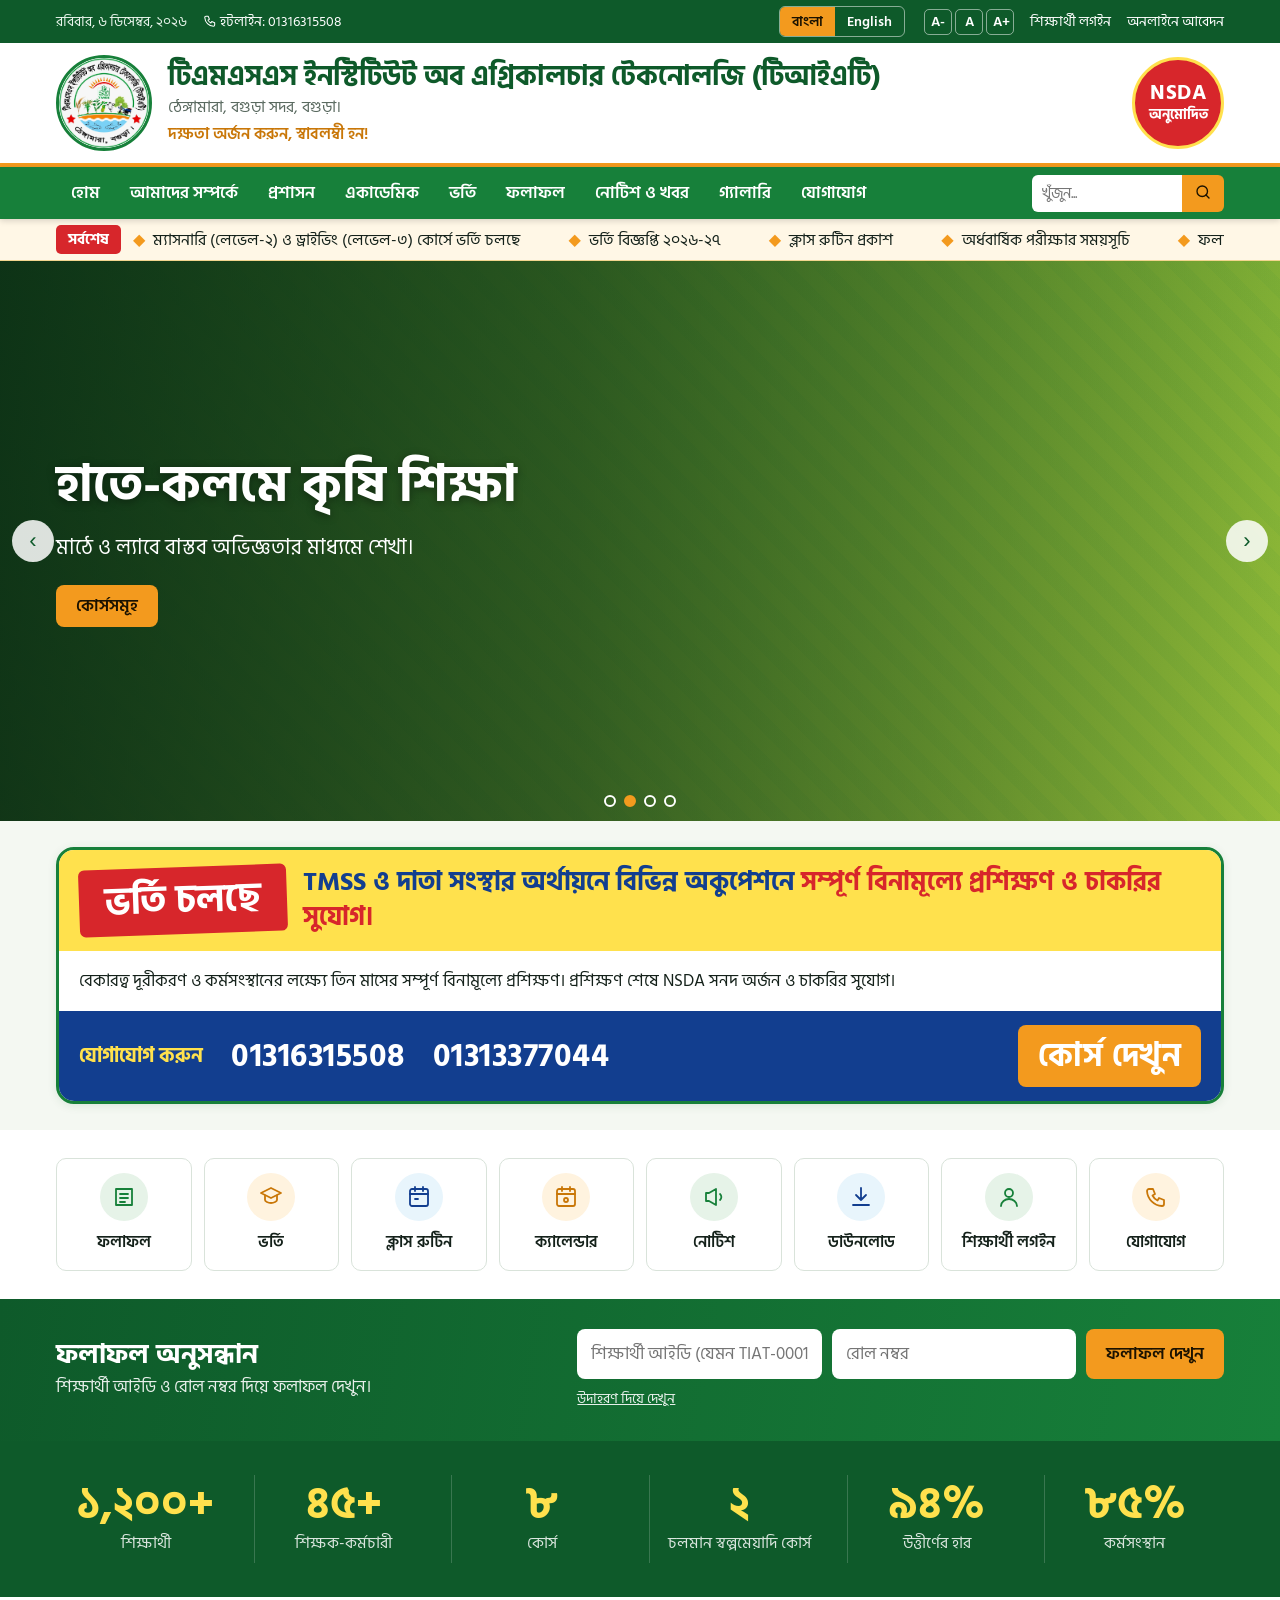
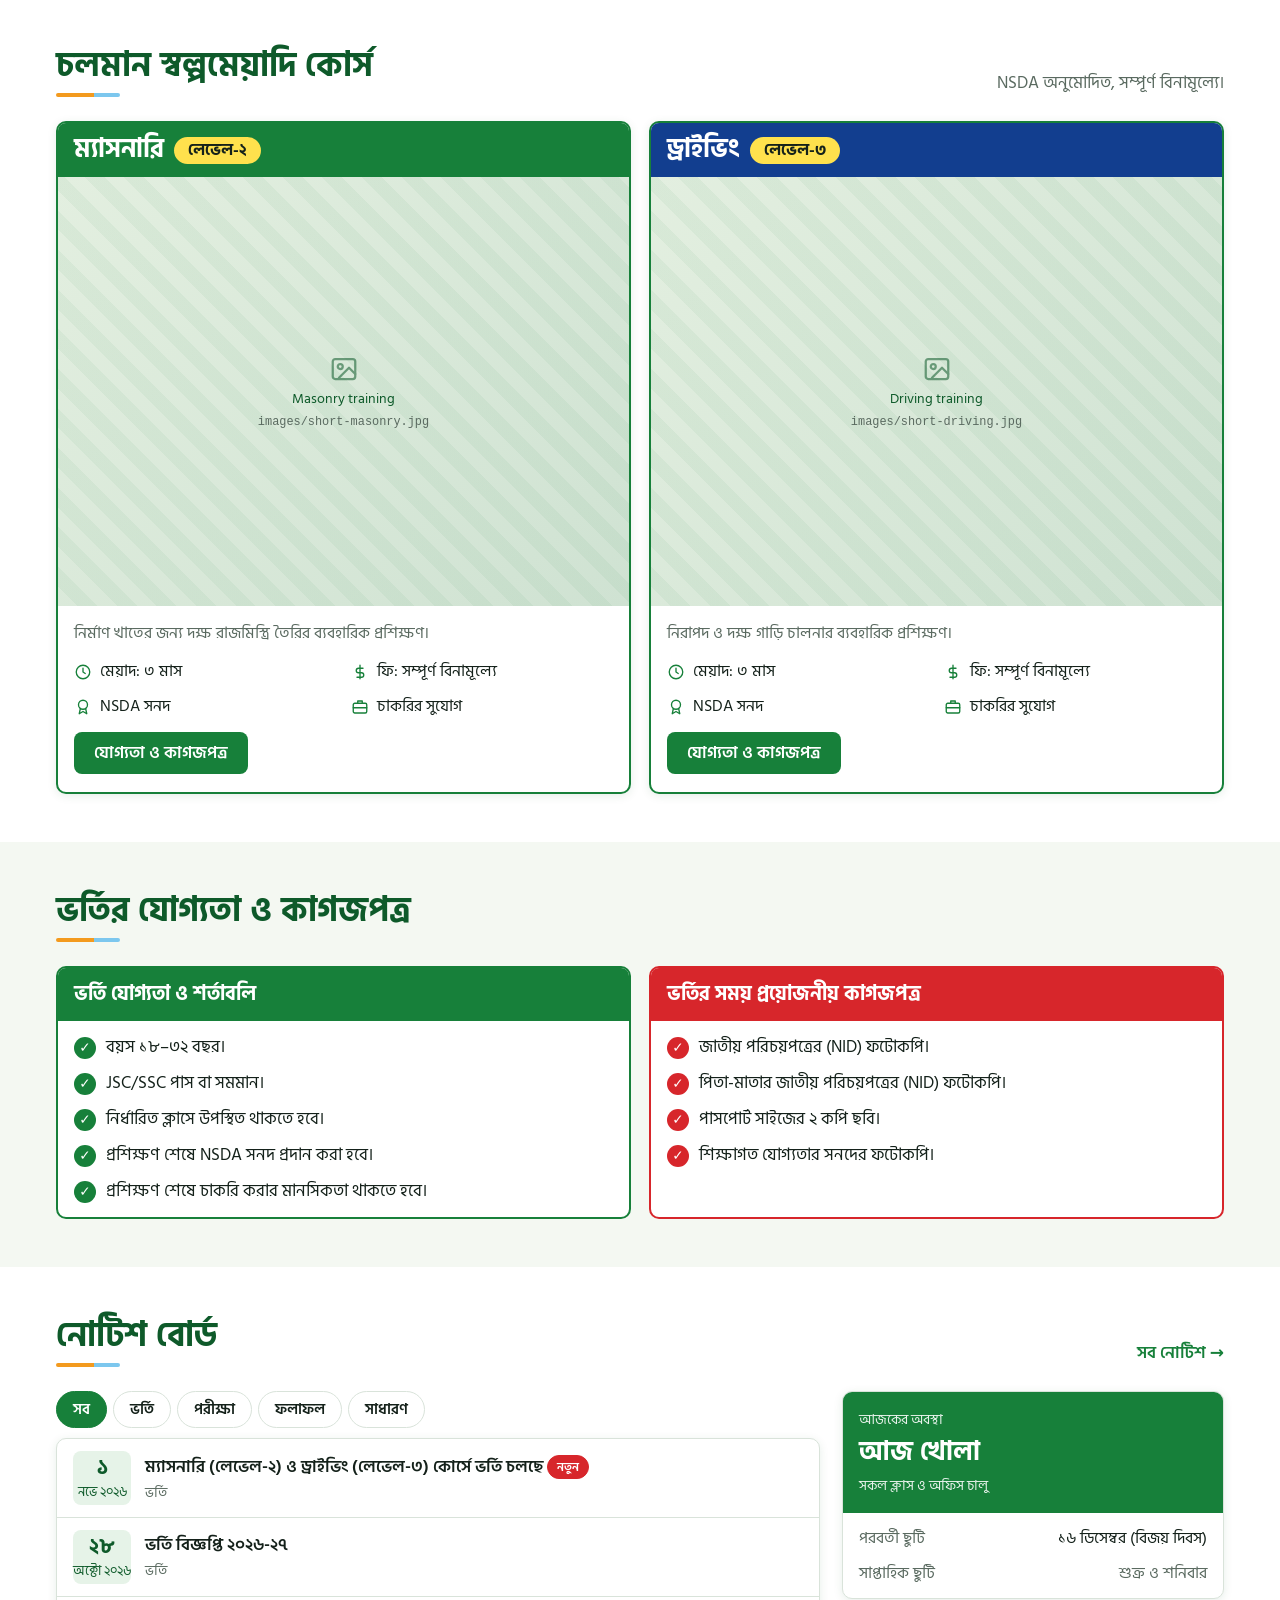
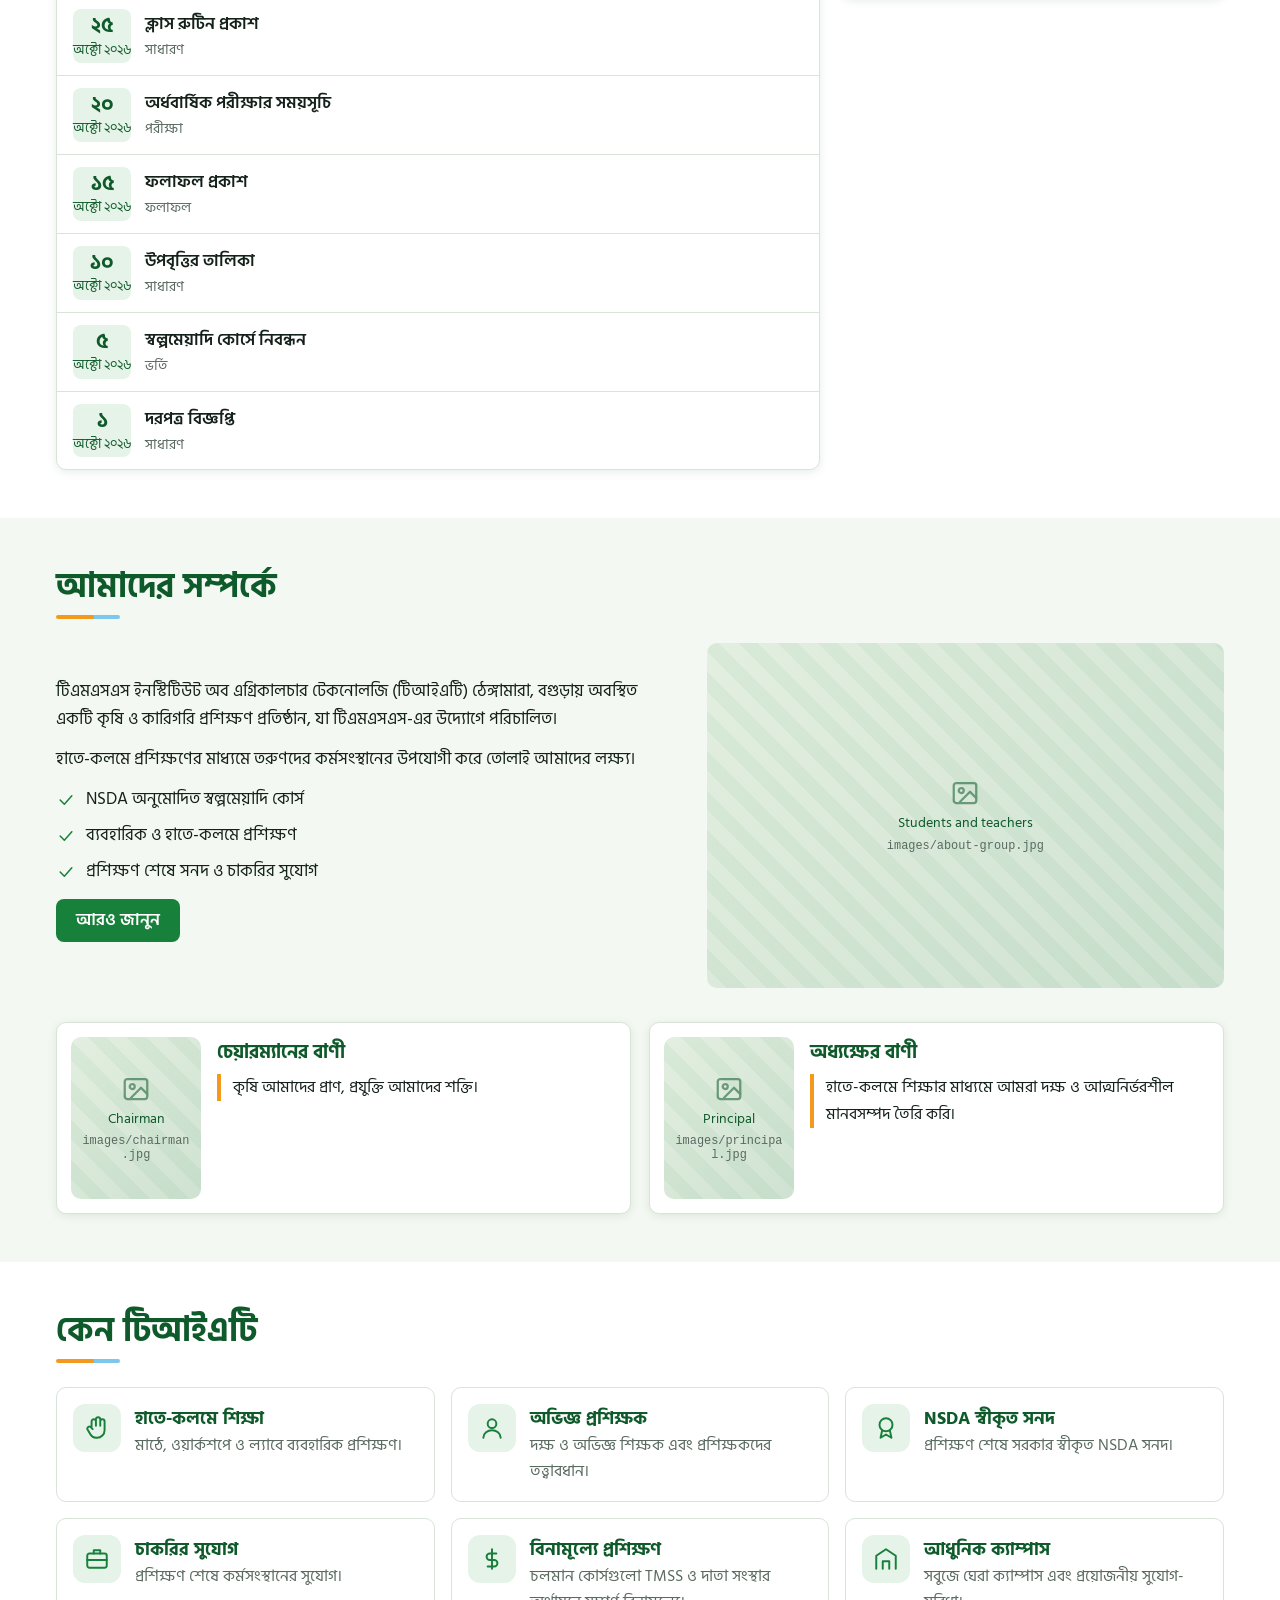
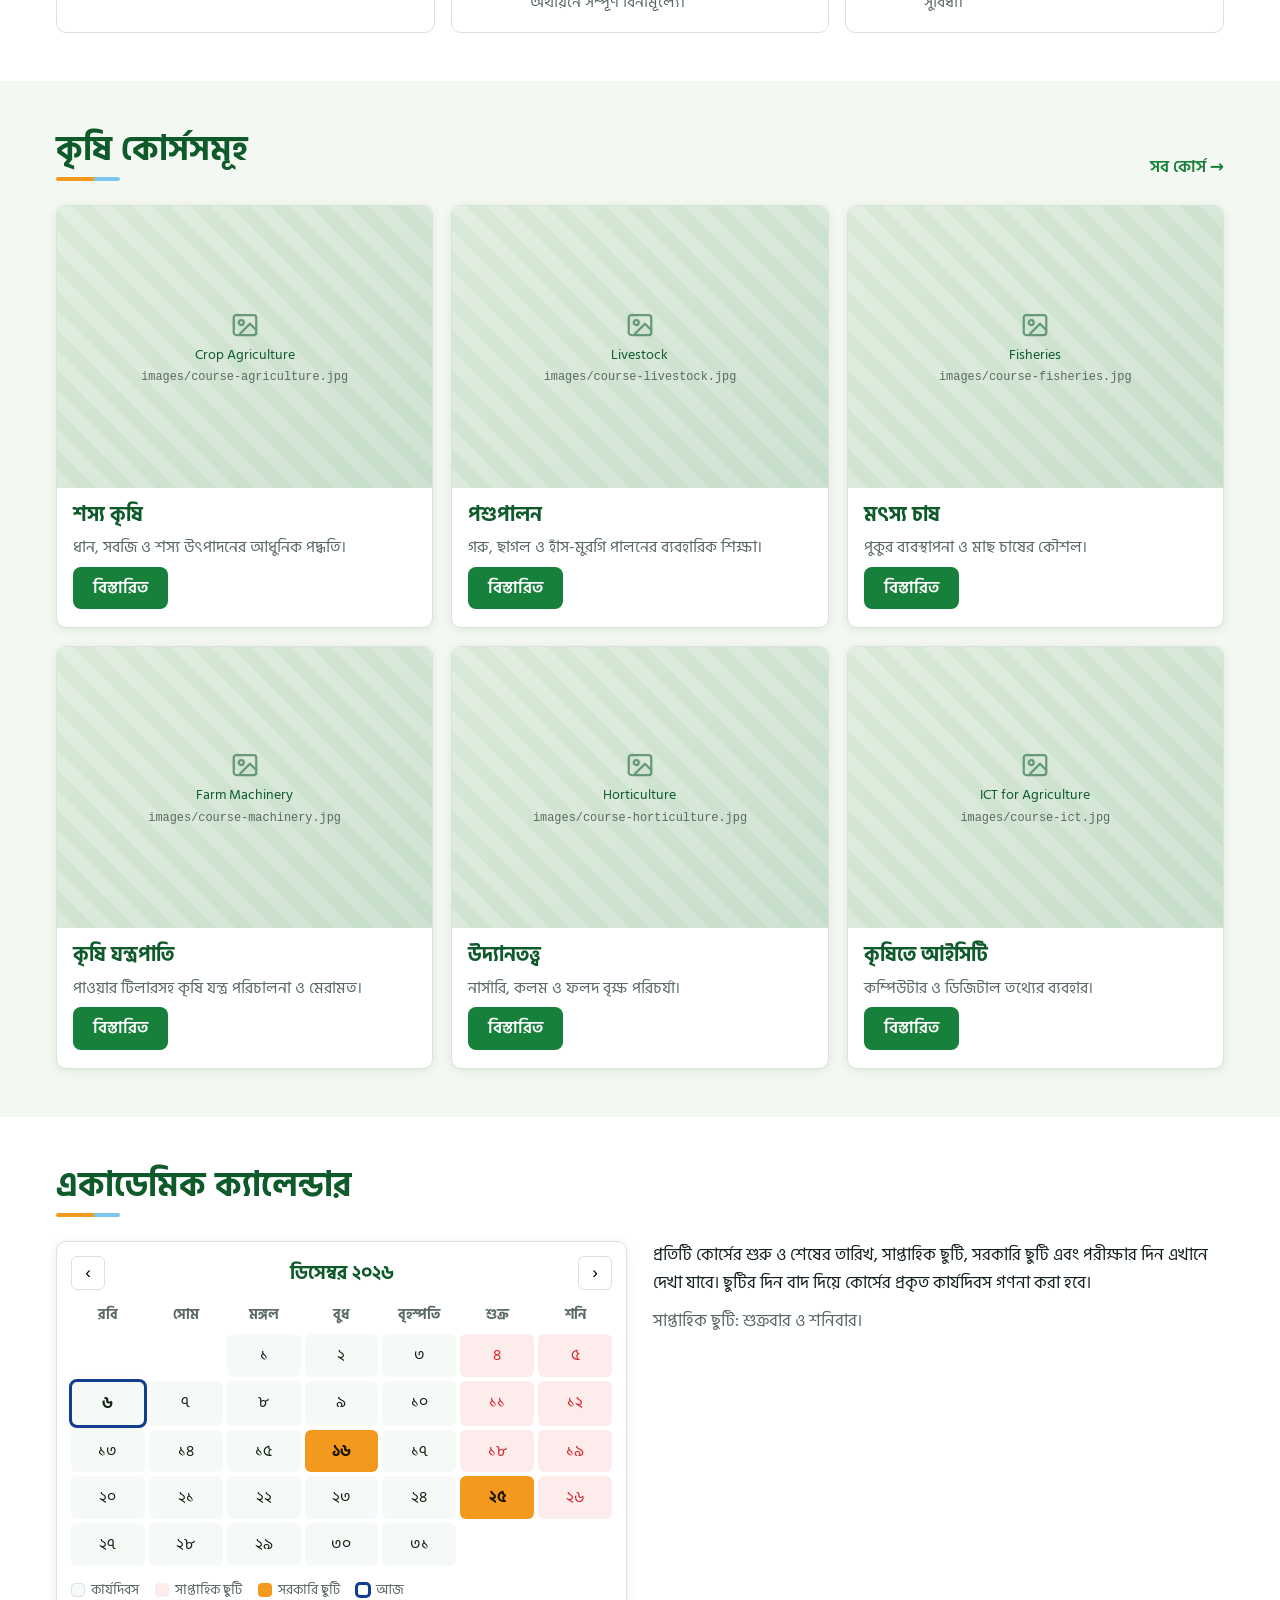
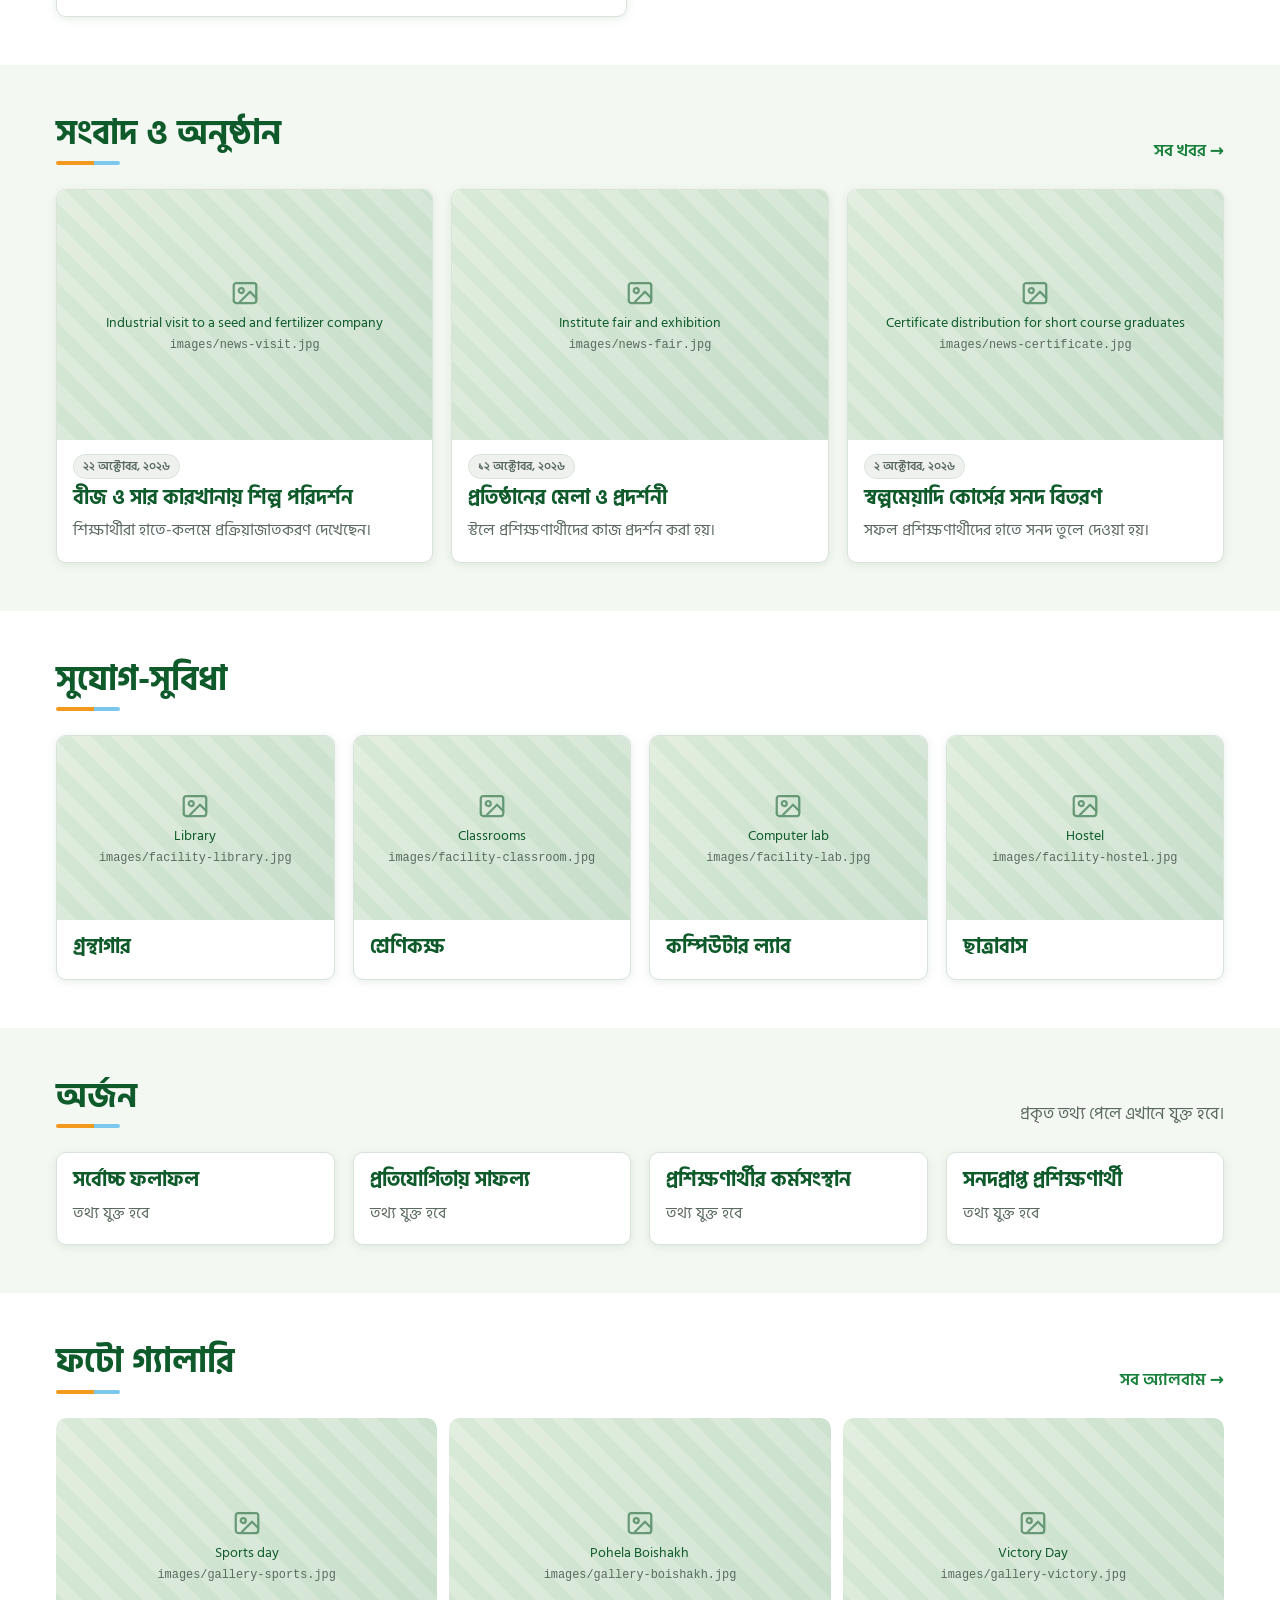
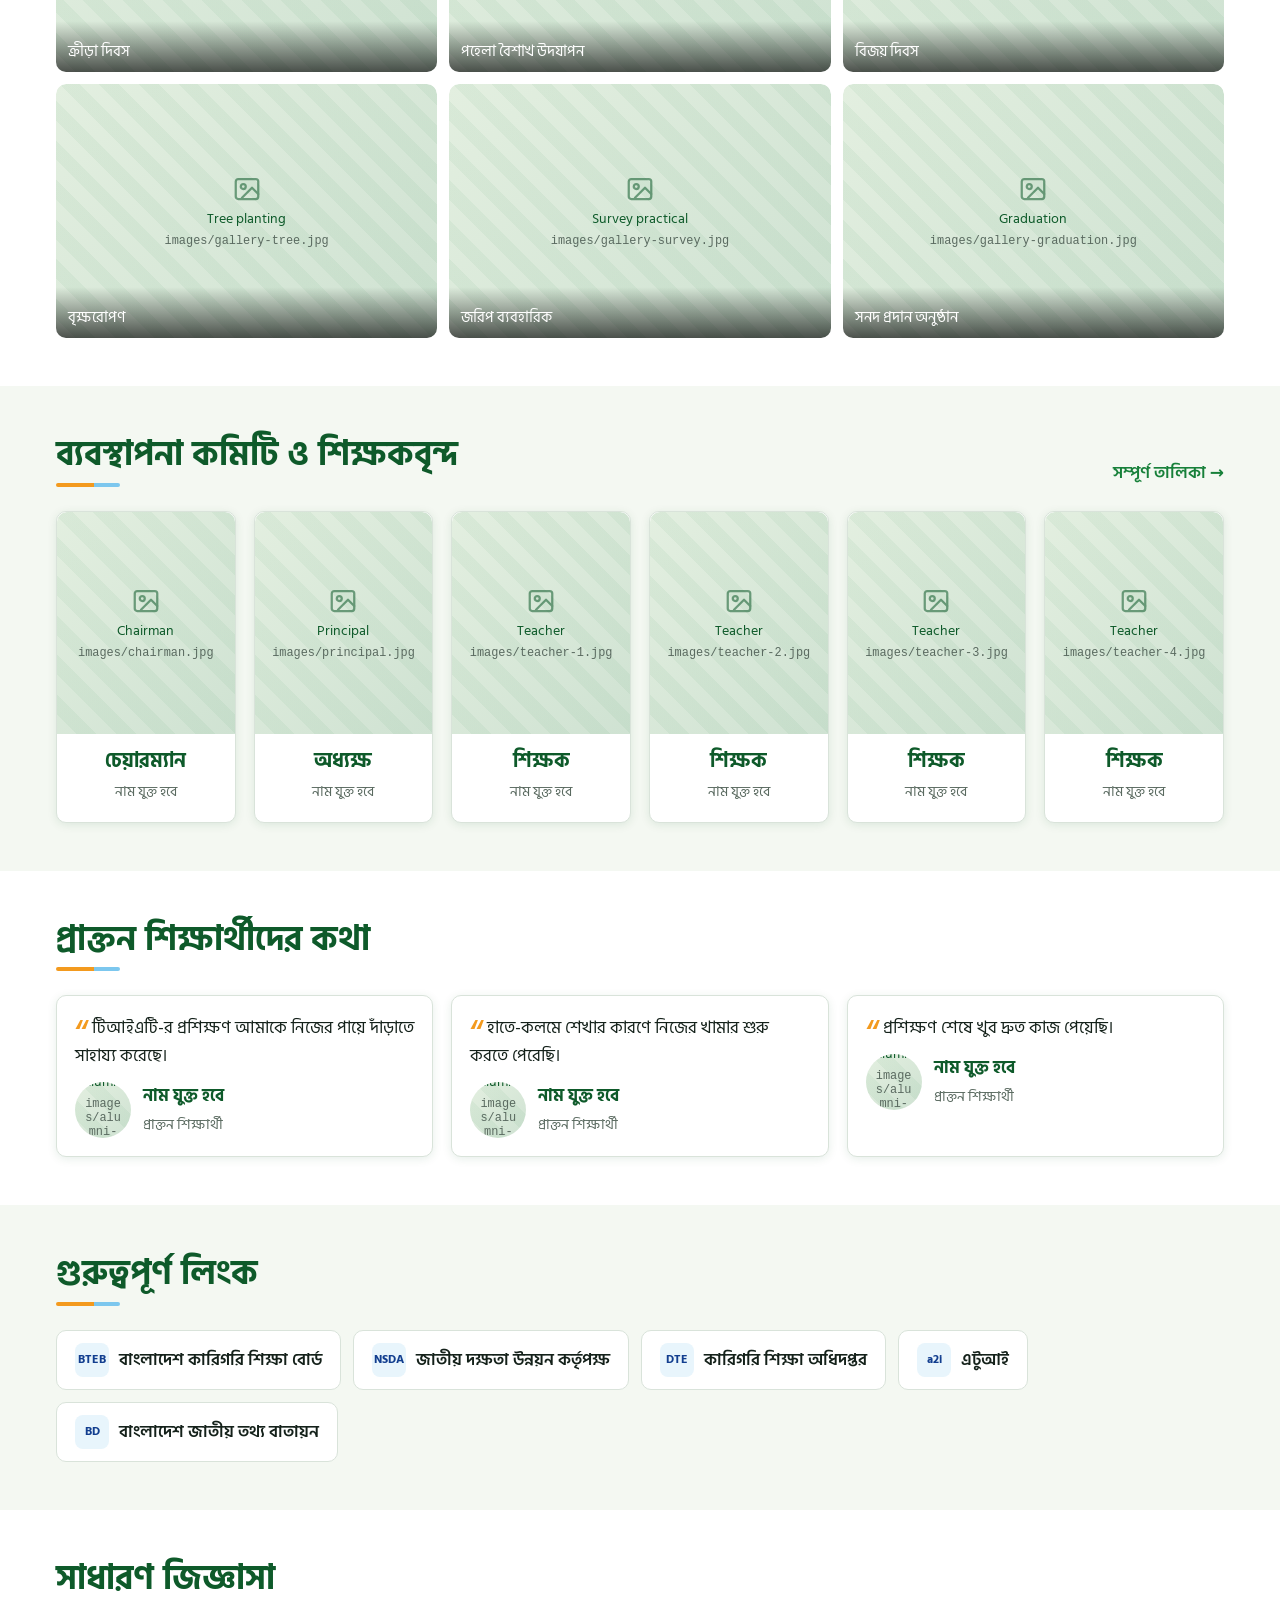
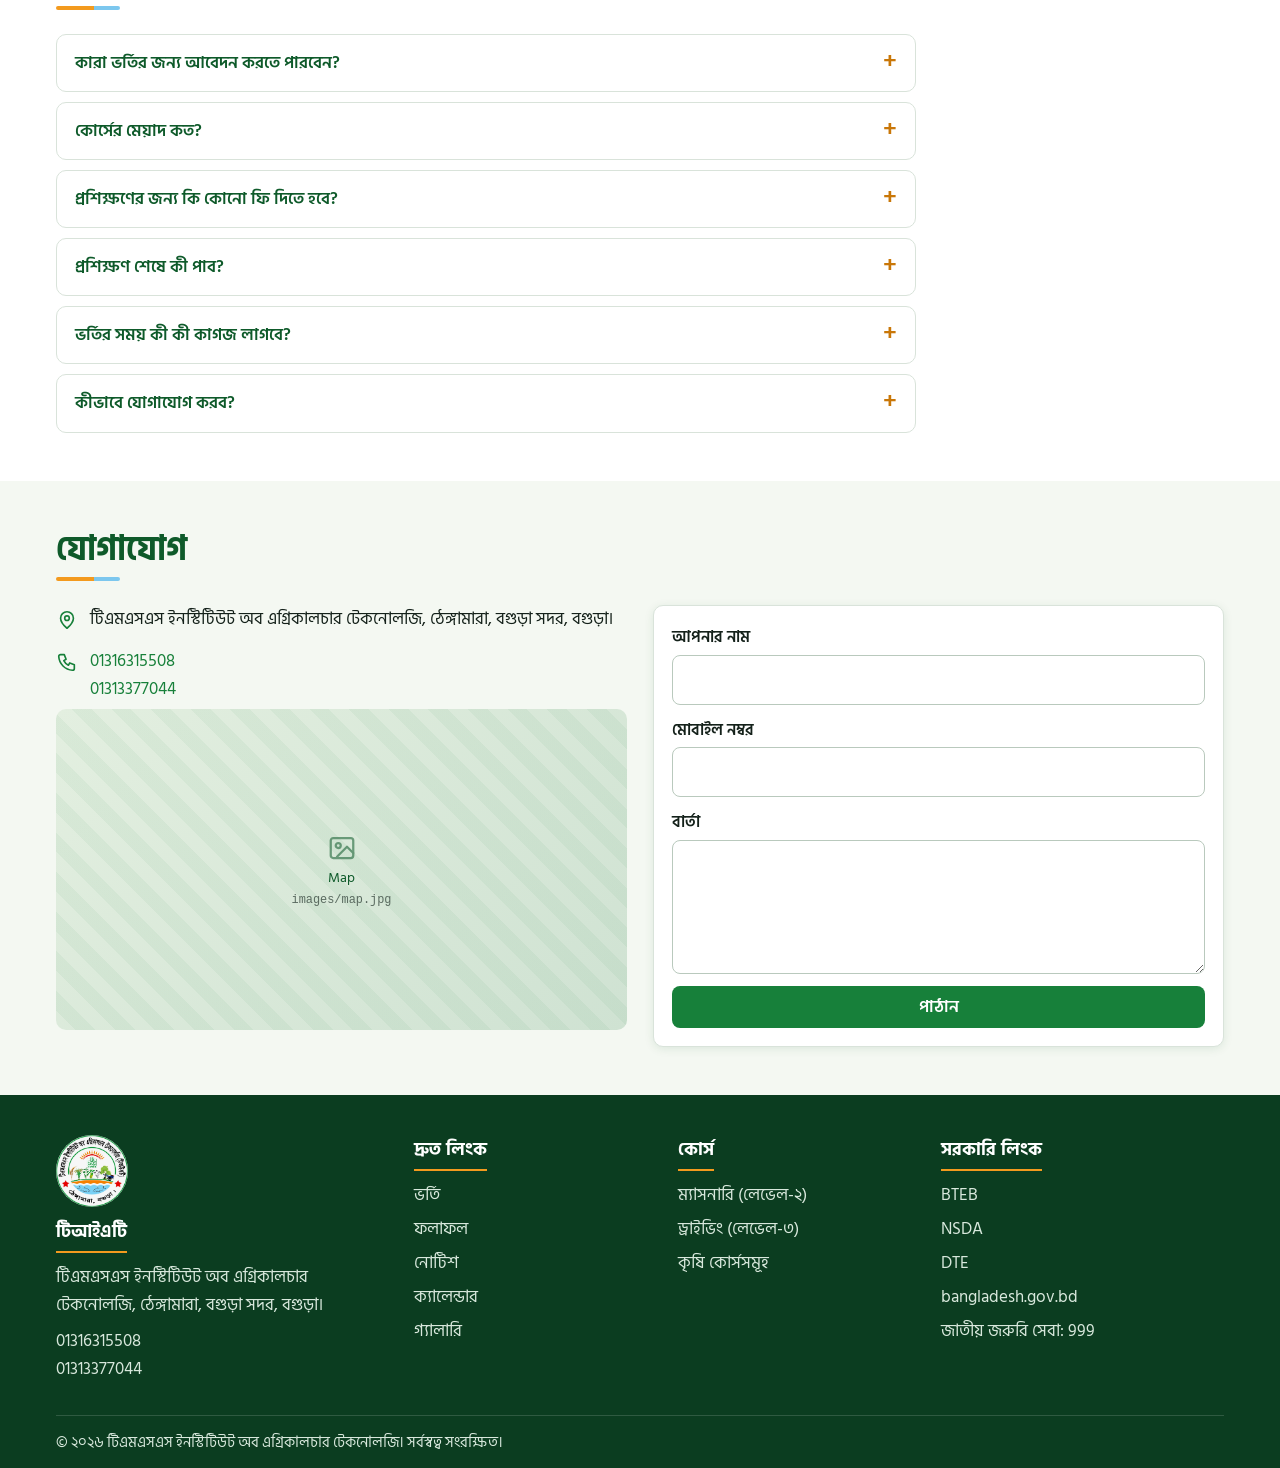
==== index.html @ 4d864f8c "Mobile: plain Login text link to a login page; language and font size moved into the menu" ====
<!doctype html>
<html lang="bn">
<head>
<meta charset="utf-8">
<meta name="viewport" content="width=device-width,initial-scale=1">
<title>টিএমএসএস ইনস্টিটিউট অব এগ্রিকালচার টেকনোলজি (টিআইএটি), ঠেঙ্গামারা, বগুড়া</title>
<meta name="description" content="TMSS Institute of Agriculture Technology (TIAT), Thengamara, Bogura. NSDA approved short courses: Masonry Level-2 and Driving Level-3. Admission open.">
<meta property="og:title" content="TMSS Institute of Agriculture Technology (TIAT)">
<meta property="og:type" content="website">
<link rel="icon" href="images/logo.webp">
<link rel="preconnect" href="https://fonts.googleapis.com">
<link rel="preconnect" href="https://fonts.gstatic.com" crossorigin>
<link rel="stylesheet" href="https://fonts.googleapis.com/css2?family=Hind+Siliguri:wght@400;500;600;700&display=swap">
<link rel="stylesheet" href="css/style.css">
</head>
<body id="top">
<a class="skip" href="#main"><span class="bn">মূল অংশে যান</span><span class="en">Skip to content</span></a>

<!-- TOP BAR -->
<div class="topbar"><div class="container">
  <div class="tb-left"><span id="today-date"></span><a href="tel:01316315508"><svg viewBox="0 0 24 24" fill="none" stroke="currentColor" stroke-width="1.8" stroke-linecap="round" stroke-linejoin="round" aria-hidden="true" width="14" height="14" style="vertical-align:-2px"><path d="M5 4h4l2 5-2.5 1.5a11 11 0 0 0 5 5L15 13l5 2v4a2 2 0 0 1-2 2A16 16 0 0 1 3 6a2 2 0 0 1 2-2z"/></svg> <span class="bn">হটলাইন</span><span class="en">Hotline</span>: 01316315508</a></div>
  <a class="u-login" href="login.html"><span class="bn">লগইন</span><span class="en">Login</span></a>
  <div class="tb-right" id="tb-pop">
    <div class="lang" role="group" aria-label="Language"><button type="button" data-lang="bn" aria-pressed="true">বাংলা</button><button type="button" data-lang="en" aria-pressed="false">English</button></div>
    <div class="fsz" role="group" aria-label="Font size"><button type="button" data-fs="s">A-</button><button type="button" data-fs="m">A</button><button type="button" data-fs="l">A+</button></div>
    <a href="login.html"><span class="bn">শিক্ষার্থী লগইন</span><span class="en">Student login</span></a>
    <a href="#" data-soon><span class="bn">অনলাইনে আবেদন</span><span class="en">Apply online</span></a>
  </div>
</div></div>

<!-- HEADER -->
<header class="header"><div class="container">
  <a class="logo" href="#top" aria-label="TIAT"><img src="images/logo.webp" alt="TIAT logo"></a>
  <div class="brand">
    <h1><span class="bn">টিএমএসএস ইনস্টিটিউট অব এগ্রিকালচার টেকনোলজি (টিআইএটি)</span><span class="en">TMSS Institute of Agriculture Technology (TIAT)</span></h1>
    <p><span class="bn">ঠেঙ্গামারা, বগুড়া সদর, বগুড়া।</span><span class="en">Thengamara, Bogura Sadar, Bogura.</span></p>
    <p class="slogan"><span class="bn">দক্ষতা অর্জন করুন, স্বাবলম্বী হন!</span><span class="en">Gain skills, become self-reliant!</span></p>
  </div>
  <div class="nsda"><div><b>NSDA</b><span><span class="bn">অনুমোদিত</span><span class="en">Approved</span></span></div></div>
  <button class="nav-toggle hb" type="button" aria-expanded="false" aria-controls="menu" aria-label="Menu"><i></i><i></i><i></i></button>
</div></header>

<!-- NAV -->
<nav class="nav" id="site-nav" aria-label="Main"><div class="container">
  <ul class="menu" id="menu"><li class="m-tools"><div class="lang" role="group" aria-label="Language"><button type="button" data-lang="bn" aria-pressed="true">বাংলা</button><button type="button" data-lang="en" aria-pressed="false">English</button></div><div class="fsz" role="group" aria-label="Font size"><button type="button" data-fs="s">A-</button><button type="button" data-fs="m">A</button><button type="button" data-fs="l">A+</button></div></li><li><a href="#top"><span class="bn">হোম</span><span class="en">Home</span></a></li><li><a href="#about"><span class="bn">আমাদের সম্পর্কে</span><span class="en">About</span></a><ul class="sub"><li><a href="#about" ><span class="bn">প্রতিষ্ঠান পরিচিতি</span><span class="en">About the institute</span></a></li><li><a href="#" data-soon><span class="bn">ইতিহাস</span><span class="en">History</span></a></li><li><a href="#" data-soon><span class="bn">ভিশন ও মিশন</span><span class="en">Vision and mission</span></a></li><li><a href="#leaders" ><span class="bn">চেয়ারম্যানের বাণী</span><span class="en">Chairman's message</span></a></li><li><a href="#leaders" ><span class="bn">অধ্যক্ষের বাণী</span><span class="en">Principal's message</span></a></li><li><a href="#" data-soon><span class="bn">অনুমোদন ও স্বীকৃতি</span><span class="en">Affiliation</span></a></li><li><a href="#" data-soon><span class="bn">নাগরিক সনদ</span><span class="en">Citizen charter</span></a></li></ul></li><li><a href="#people"><span class="bn">প্রশাসন</span><span class="en">Administration</span></a><ul class="sub"><li><a href="#" data-soon><span class="bn">পরিচালনা পর্ষদ</span><span class="en">Governing body</span></a></li><li><a href="#people" ><span class="bn">ব্যবস্থাপনা কমিটি</span><span class="en">Management committee</span></a></li><li><a href="#people" ><span class="bn">শিক্ষক তালিকা</span><span class="en">Teachers</span></a></li><li><a href="#" data-soon><span class="bn">কর্মকর্তা-কর্মচারী</span><span class="en">Office staff</span></a></li></ul></li><li><a href="#running"><span class="bn">একাডেমিক</span><span class="en">Academics</span></a><ul class="sub"><li><a href="#courses" ><span class="bn">কোর্সসমূহ</span><span class="en">Courses</span></a></li><li><a href="#running" ><span class="bn">স্বল্পমেয়াদি কোর্স</span><span class="en">Short courses</span></a></li><li><a href="#" data-soon><span class="bn">ক্লাস রুটিন</span><span class="en">Class routine</span></a></li><li><a href="#" data-soon><span class="bn">পরীক্ষার রুটিন</span><span class="en">Exam routine</span></a></li><li><a href="#calendar" ><span class="bn">একাডেমিক ক্যালেন্ডার</span><span class="en">Academic calendar</span></a></li><li><a href="#" data-soon><span class="bn">সিলেবাস</span><span class="en">Syllabus</span></a></li><li><a href="#facilities" ><span class="bn">গ্রন্থাগার</span><span class="en">Library</span></a></li></ul></li><li><a href="#admission"><span class="bn">ভর্তি</span><span class="en">Admission</span></a><ul class="sub"><li><a href="#admission" ><span class="bn">ভর্তি বিজ্ঞপ্তি</span><span class="en">Admission circular</span></a></li><li><a href="#eligibility" ><span class="bn">যোগ্যতা ও শর্তাবলি</span><span class="en">Eligibility</span></a></li><li><a href="#" data-soon><span class="bn">অনলাইনে আবেদন</span><span class="en">Apply online</span></a></li><li><a href="#" data-soon><span class="bn">আবেদনের অবস্থা</span><span class="en">Application status</span></a></li><li><a href="#faq" ><span class="bn">ভর্তি সংক্রান্ত প্রশ্নোত্তর</span><span class="en">Admission FAQ</span></a></li></ul></li><li><a href="#result"><span class="bn">ফলাফল</span><span class="en">Results</span></a><ul class="sub"><li><a href="#result" ><span class="bn">ফলাফল অনুসন্ধান</span><span class="en">Search result</span></a></li><li><a href="#" data-soon><span class="bn">ফলাফল সারসংক্ষেপ</span><span class="en">Result summary</span></a></li><li><a href="#" data-soon><span class="bn">সনদ যাচাই</span><span class="en">Certificate verification</span></a></li></ul></li><li><a href="#notices"><span class="bn">নোটিশ ও খবর</span><span class="en">Notices and news</span></a><ul class="sub"><li><a href="#notices" ><span class="bn">নোটিশ বোর্ড</span><span class="en">Notice board</span></a></li><li><a href="#news" ><span class="bn">সংবাদ ও অনুষ্ঠান</span><span class="en">News and events</span></a></li><li><a href="#" data-soon><span class="bn">দরপত্র</span><span class="en">Tenders</span></a></li><li><a href="#" data-soon><span class="bn">নিয়োগ বিজ্ঞপ্তি</span><span class="en">Job circulars</span></a></li></ul></li><li><a href="#gallery"><span class="bn">গ্যালারি</span><span class="en">Gallery</span></a><ul class="sub"><li><a href="#gallery" ><span class="bn">ছবি</span><span class="en">Photos</span></a></li><li><a href="#" data-soon><span class="bn">ভিডিও</span><span class="en">Videos</span></a></li></ul></li><li><a href="#contact"><span class="bn">যোগাযোগ</span><span class="en">Contact</span></a><ul class="sub"><li><a href="#contact" ><span class="bn">যোগাযোগ</span><span class="en">Contact</span></a></li><li><a href="#" data-soon><span class="bn">অভিযোগ ও মতামত</span><span class="en">Complaint and feedback</span></a></li><li><a href="#" data-soon><span class="bn">তথ্য অধিকার (RTI)</span><span class="en">Right to information</span></a></li></ul></li></ul>
  <form class="nav-search" role="search" onsubmit="return false"><input type="search" data-ph-bn="খুঁজুন..." data-ph-en="Search..." placeholder="খুঁজুন..." data-al-bn="খুঁজুন" data-al-en="Search" aria-label="Search"><button type="submit" aria-label="Search"><svg viewBox="0 0 24 24" fill="none" stroke="currentColor" stroke-width="1.8" stroke-linecap="round" stroke-linejoin="round" aria-hidden="true" width="18" height="18"><circle cx="11" cy="11" r="7"/><path d="m20 20-4-4"/></svg></button></form>
</div></nav>

<!-- TICKER -->
<div class="ticker"><div class="container">
  <span class="ticker-label"><span class="bn">সর্বশেষ</span><span class="en">Latest</span></span>
  <div class="ticker-track"><div class="ticker-run"><a href="#notices"><span class="bn">ম্যাসনারি (লেভেল-২) ও ড্রাইভিং (লেভেল-৩) কোর্সে ভর্তি চলছে</span><span class="en">Admission open for Masonry (Level-2) and Driving (Level-3)</span></a><a href="#notices"><span class="bn">ভর্তি বিজ্ঞপ্তি ২০২৬-২৭</span><span class="en">Admission circular 2026-27</span></a><a href="#notices"><span class="bn">ক্লাস রুটিন প্রকাশ</span><span class="en">Class routine published</span></a><a href="#notices"><span class="bn">অর্ধবার্ষিক পরীক্ষার সময়সূচি</span><span class="en">Mid-term exam schedule</span></a><a href="#notices"><span class="bn">ফলাফল প্রকাশ</span><span class="en">Result published</span></a><a href="#notices"><span class="bn">উপবৃত্তির তালিকা</span><span class="en">Stipend list</span></a></div></div>
</div></div>

<main id="main">

<!-- HERO -->
<section class="hero" aria-roledescription="carousel" aria-label="Highlights">
  <div class="slides">
    <div class="slide on"><div class="ph ph-fill" data-img="hero-1-campus" role="img" aria-label="Campus"><span class="ph-label"><svg viewBox="0 0 24 24" fill="none" stroke="currentColor" stroke-width="1.8" stroke-linecap="round" stroke-linejoin="round" aria-hidden="true" ><rect x="3" y="4" width="18" height="16" rx="2"/><circle cx="9" cy="10" r="2"/><path d="m21 16-5-5-8 8"/></svg><small>images/hero-1-campus.jpg</small></span></div>
      <div class="slide-body"><div class="container"><div class="slide-text">
        <h2><span class="bn">টিএমএসএস ইনস্টিটিউট অব এগ্রিকালচার টেকনোলজি</span><span class="en">TMSS Institute of Agriculture Technology</span></h2>
        <p><span class="bn">কৃষি ও কারিগরি শিক্ষায় দক্ষ মানবসম্পদ গড়ার প্রতিষ্ঠান।</span><span class="en">Building skilled people through agriculture and technical education.</span></p>
        <div class="slide-actions"><a class="btn btn-primary" href="#admission"><span class="bn">ভর্তি তথ্য</span><span class="en">Admission info</span></a><a class="btn btn-line" href="#result"><span class="bn">ফলাফল দেখুন</span><span class="en">See results</span></a></div>
      </div></div></div></div>
    <div class="slide"><div class="ph ph-fill" data-img="hero-2-field" role="img" aria-label="Field practice"><span class="ph-label"><svg viewBox="0 0 24 24" fill="none" stroke="currentColor" stroke-width="1.8" stroke-linecap="round" stroke-linejoin="round" aria-hidden="true" ><rect x="3" y="4" width="18" height="16" rx="2"/><circle cx="9" cy="10" r="2"/><path d="m21 16-5-5-8 8"/></svg><small>images/hero-2-field.jpg</small></span></div>
      <div class="slide-body"><div class="container"><div class="slide-text">
        <h2><span class="bn">হাতে-কলমে কৃষি শিক্ষা</span><span class="en">Hands-on agriculture education</span></h2>
        <p><span class="bn">মাঠে ও ল্যাবে বাস্তব অভিজ্ঞতার মাধ্যমে শেখা।</span><span class="en">Learn through real experience in the field and lab.</span></p>
        <div class="slide-actions"><a class="btn btn-primary" href="#courses"><span class="bn">কোর্সসমূহ</span><span class="en">Our courses</span></a></div>
      </div></div></div></div>
    <div class="slide"><div class="ph ph-fill" data-img="hero-3-masonry" role="img" aria-label="Masonry training"><span class="ph-label"><svg viewBox="0 0 24 24" fill="none" stroke="currentColor" stroke-width="1.8" stroke-linecap="round" stroke-linejoin="round" aria-hidden="true" ><rect x="3" y="4" width="18" height="16" rx="2"/><circle cx="9" cy="10" r="2"/><path d="m21 16-5-5-8 8"/></svg><small>images/hero-3-masonry.jpg</small></span></div>
      <div class="slide-body"><div class="container"><div class="slide-text">
        <span class="badge"><span class="bn">ভর্তি চলছে</span><span class="en">Admission open</span></span>
        <h2><span class="bn">ম্যাসনারি (লেভেল-২) কোর্স</span><span class="en">Masonry (Level-2) course</span></h2>
        <p><span class="bn">৩ মাসের সম্পূর্ণ বিনামূল্যে প্রশিক্ষণ, NSDA সনদ ও চাকরির সুযোগ।</span><span class="en">Three months of fully free training, an NSDA certificate and job opportunities.</span></p>
        <div class="slide-actions"><a class="btn btn-primary" href="#running"><span class="bn">বিস্তারিত দেখুন</span><span class="en">See details</span></a><a class="btn btn-line" href="tel:01316315508">01316315508</a></div>
      </div></div></div></div>
    <div class="slide"><div class="ph ph-fill" data-img="hero-4-driving" role="img" aria-label="Driving training"><span class="ph-label"><svg viewBox="0 0 24 24" fill="none" stroke="currentColor" stroke-width="1.8" stroke-linecap="round" stroke-linejoin="round" aria-hidden="true" ><rect x="3" y="4" width="18" height="16" rx="2"/><circle cx="9" cy="10" r="2"/><path d="m21 16-5-5-8 8"/></svg><small>images/hero-4-driving.jpg</small></span></div>
      <div class="slide-body"><div class="container"><div class="slide-text">
        <span class="badge"><span class="bn">ভর্তি চলছে</span><span class="en">Admission open</span></span>
        <h2><span class="bn">ড্রাইভিং (লেভেল-৩) কোর্স</span><span class="en">Driving (Level-3) course</span></h2>
        <p><span class="bn">৩ মাসের সম্পূর্ণ বিনামূল্যে প্রশিক্ষণ, NSDA সনদ ও চাকরির সুযোগ।</span><span class="en">Three months of fully free training, an NSDA certificate and job opportunities.</span></p>
        <div class="slide-actions"><a class="btn btn-primary" href="#running"><span class="bn">বিস্তারিত দেখুন</span><span class="en">See details</span></a><a class="btn btn-line" href="tel:01313377044">01313377044</a></div>
      </div></div></div></div>
  </div>
  <button class="hero-nav hero-prev" type="button" aria-label="Previous">‹</button>
  <button class="hero-nav hero-next" type="button" aria-label="Next">›</button>
  <div class="dots"></div>
</section>

<!-- ADMISSION RUNNING -->
<section class="admit" id="admission"><div class="container">
  <div class="admit-box">
    <div class="admit-top">
      <span class="tag"><span class="bn">ভর্তি চলছে</span><span class="en">Admission open</span></span>
      <h2><span class="bn">TMSS ও দাতা সংস্থার অর্থায়নে বিভিন্ন অকুপেশনে <em>সম্পূর্ণ বিনামূল্যে প্রশিক্ষণ ও চাকরির সুযোগ।</em></span><span class="en">Funded by TMSS and a donor organization: <em>fully free training and job opportunities</em> in several occupations.</span></h2>
    </div>
    <div class="admit-body">
      <p><span class="bn">বেকারত্ব দূরীকরণ ও কর্মসংস্থানের লক্ষ্যে তিন মাসের সম্পূর্ণ বিনামূল্যে প্রশিক্ষণ। প্রশিক্ষণ শেষে NSDA সনদ অর্জন ও চাকরির সুযোগ।</span><span class="en">To reduce unemployment and create jobs: three months of fully free training, then an NSDA certificate and job opportunities.</span></p>
    </div>
    <div class="admit-contact">
      <b><span class="bn">যোগাযোগ করুন</span><span class="en">Contact us</span></b>
      <a href="tel:01316315508">01316315508</a><a href="tel:01313377044">01313377044</a>
      <a class="btn btn-primary" href="#running"><span class="bn">কোর্স দেখুন</span><span class="en">View courses</span></a>
    </div>
  </div>
</div></section>

<!-- QUICK LINKS -->
<section class="quick"><div class="container"><div class="grid">
  <a class="q" href="#result" ><i><svg viewBox="0 0 24 24" fill="none" stroke="currentColor" stroke-width="1.8" stroke-linecap="round" stroke-linejoin="round" aria-hidden="true" ><path d="M4 4h16v16H4z"/><path d="M8 9h8M8 13h8M8 17h5"/></svg></i><span><span class="bn">ফলাফল</span><span class="en">Result</span></span></a>
  <a class="q" href="#admission" ><i><svg viewBox="0 0 24 24" fill="none" stroke="currentColor" stroke-width="1.8" stroke-linecap="round" stroke-linejoin="round" aria-hidden="true" ><path d="M12 3 2 8l10 5 10-5-10-5z"/><path d="M6 10.5V15c0 1.5 3 3 6 3s6-1.5 6-3v-4.5"/></svg></i><span><span class="bn">ভর্তি</span><span class="en">Admission</span></span></a>
  <a class="q" href="#" data-soon><i><svg viewBox="0 0 24 24" fill="none" stroke="currentColor" stroke-width="1.8" stroke-linecap="round" stroke-linejoin="round" aria-hidden="true" ><rect x="3" y="4" width="18" height="17" rx="2"/><path d="M3 9h18M8 2v4M16 2v4M8 14h3"/></svg></i><span><span class="bn">ক্লাস রুটিন</span><span class="en">Class routine</span></span></a>
  <a class="q" href="#calendar" ><i><svg viewBox="0 0 24 24" fill="none" stroke="currentColor" stroke-width="1.8" stroke-linecap="round" stroke-linejoin="round" aria-hidden="true" ><rect x="3" y="4" width="18" height="17" rx="2"/><path d="M3 9h18M8 2v4M16 2v4"/><circle cx="12" cy="15" r="2"/></svg></i><span><span class="bn">ক্যালেন্ডার</span><span class="en">Calendar</span></span></a>
  <a class="q" href="#notices" ><i><svg viewBox="0 0 24 24" fill="none" stroke="currentColor" stroke-width="1.8" stroke-linecap="round" stroke-linejoin="round" aria-hidden="true" ><path d="M4 8v8h3l7 4V4L7 8H4z"/><path d="M18 9a4 4 0 0 1 0 6"/></svg></i><span><span class="bn">নোটিশ</span><span class="en">Notices</span></span></a>
  <a class="q" href="#" data-soon><i><svg viewBox="0 0 24 24" fill="none" stroke="currentColor" stroke-width="1.8" stroke-linecap="round" stroke-linejoin="round" aria-hidden="true" ><path d="M12 3v12M7 10l5 5 5-5M4 20h16"/></svg></i><span><span class="bn">ডাউনলোড</span><span class="en">Downloads</span></span></a>
  <a class="q" href="login.html" ><i><svg viewBox="0 0 24 24" fill="none" stroke="currentColor" stroke-width="1.8" stroke-linecap="round" stroke-linejoin="round" aria-hidden="true" ><circle cx="12" cy="8" r="4"/><path d="M4 21c0-4 4-7 8-7s8 3 8 7"/></svg></i><span><span class="bn">শিক্ষার্থী লগইন</span><span class="en">Student login</span></span></a>
  <a class="q" href="#contact" ><i><svg viewBox="0 0 24 24" fill="none" stroke="currentColor" stroke-width="1.8" stroke-linecap="round" stroke-linejoin="round" aria-hidden="true" ><path d="M5 4h4l2 5-2.5 1.5a11 11 0 0 0 5 5L15 13l5 2v4a2 2 0 0 1-2 2A16 16 0 0 1 3 6a2 2 0 0 1 2-2z"/></svg></i><span><span class="bn">যোগাযোগ</span><span class="en">Contact</span></span></a>
</div></div></section>

<!-- RESULT -->
<section class="result" id="result"><div class="container">
  <div><h2><span class="bn">ফলাফল অনুসন্ধান</span><span class="en">Search your result</span></h2><p><span class="bn">শিক্ষার্থী আইডি ও রোল নম্বর দিয়ে ফলাফল দেখুন।</span><span class="en">Enter your student ID and roll number to see your result.</span></p></div>
  <div>
    <form class="rform" id="rform">
      <input id="r-id" required data-ph-bn="শিক্ষার্থী আইডি (যেমন TIAT-0001)" data-ph-en="Student ID (e.g. TIAT-0001)" placeholder="শিক্ষার্থী আইডি (যেমন TIAT-0001)" aria-label="Student ID">
      <input id="r-roll" required inputmode="numeric" data-ph-bn="রোল নম্বর" data-ph-en="Roll number" placeholder="রোল নম্বর" aria-label="Roll">
      <button class="btn btn-primary" type="submit"><span class="bn">ফলাফল দেখুন</span><span class="en">Show result</span></button>
    </form>
    <p style="margin-top:8px;font-size:.85rem"><button type="button" id="r-fill" style="background:none;border:0;color:#fff;text-decoration:underline;cursor:pointer;font:inherit;padding:0"><span class="bn">উদাহরণ দিয়ে দেখুন</span><span class="en">Try an example</span></button></p>
    <div class="rout" id="rout" aria-live="polite"></div>
  </div>
</div></section>

<!-- STATS -->
<section class="stats"><div class="container"><div class="grid">
  <div class="stat"><b data-count="1200" data-suffix="+">1200+</b><span><span class="bn">শিক্ষার্থী</span><span class="en">Students</span></span></div>
  <div class="stat"><b data-count="45" data-suffix="+">45+</b><span><span class="bn">শিক্ষক-কর্মচারী</span><span class="en">Teachers and staff</span></span></div>
  <div class="stat"><b data-count="8" data-suffix="">8</b><span><span class="bn">কোর্স</span><span class="en">Courses</span></span></div>
  <div class="stat"><b data-count="2" data-suffix="">2</b><span><span class="bn">চলমান স্বল্পমেয়াদি কোর্স</span><span class="en">Short courses running</span></span></div>
  <div class="stat"><b data-count="94" data-suffix="%">94%</b><span><span class="bn">উত্তীর্ণের হার</span><span class="en">Pass rate</span></span></div>
  <div class="stat"><b data-count="85" data-suffix="%">85%</b><span><span class="bn">কর্মসংস্থান</span><span class="en">Placement</span></span></div>
</div></div></section>

<!-- RUNNING SHORT COURSES -->
<section class="block run" id="running"><div class="container">
  <div class="sec-head"><h2><span class="bn">চলমান স্বল্পমেয়াদি কোর্স</span><span class="en">Short courses running now</span></h2><p><span class="bn">NSDA অনুমোদিত, সম্পূর্ণ বিনামূল্যে।</span><span class="en">NSDA approved and fully free.</span></p></div>
  <div class="grid g2">
    <article class="card">
      <div class="head"><h3><span class="bn">ম্যাসনারি</span><span class="en">Masonry</span></h3><span class="lvl"><span class="bn">লেভেল-২</span><span class="en">Level-2</span></span></div>
      <div class="ph " style="--r:4/3" data-img="short-masonry" role="img" aria-label="Masonry training"><span class="ph-label"><svg viewBox="0 0 24 24" fill="none" stroke="currentColor" stroke-width="1.8" stroke-linecap="round" stroke-linejoin="round" aria-hidden="true" ><rect x="3" y="4" width="18" height="16" rx="2"/><circle cx="9" cy="10" r="2"/><path d="m21 16-5-5-8 8"/></svg><span>Masonry training</span><small>images/short-masonry.jpg</small></span></div>
      <div class="card-body">
        <p><span class="bn">নির্মাণ খাতের জন্য দক্ষ রাজমিস্ত্রি তৈরির ব্যবহারিক প্রশিক্ষণ।</span><span class="en">Practical training to become a skilled mason for the construction sector.</span></p>
        <ul class="facts">
          <li><svg viewBox="0 0 24 24" fill="none" stroke="currentColor" stroke-width="1.8" stroke-linecap="round" stroke-linejoin="round" aria-hidden="true" ><circle cx="12" cy="12" r="9"/><path d="M12 7v5l3 2"/></svg><span class="bn">মেয়াদ: ৩ মাস</span><span class="en">Duration: 3 months</span></li><li><svg viewBox="0 0 24 24" fill="none" stroke="currentColor" stroke-width="1.8" stroke-linecap="round" stroke-linejoin="round" aria-hidden="true" ><path d="M12 3v18M16 7H10a3 3 0 0 0 0 6h4a3 3 0 0 1 0 6H8"/></svg><span class="bn">ফি: সম্পূর্ণ বিনামূল্যে</span><span class="en">Fee: fully free</span></li>
          <li><svg viewBox="0 0 24 24" fill="none" stroke="currentColor" stroke-width="1.8" stroke-linecap="round" stroke-linejoin="round" aria-hidden="true" ><circle cx="12" cy="9" r="6"/><path d="m8.5 14-1.5 7 5-3 5 3-1.5-7"/></svg><span class="bn">NSDA সনদ</span><span class="en">NSDA certificate</span></li><li><svg viewBox="0 0 24 24" fill="none" stroke="currentColor" stroke-width="1.8" stroke-linecap="round" stroke-linejoin="round" aria-hidden="true" ><rect x="3" y="7" width="18" height="13" rx="2"/><path d="M9 7V4h6v3M3 13h18"/></svg><span class="bn">চাকরির সুযোগ</span><span class="en">Job opportunity</span></li>
        </ul>
        <a class="btn btn-green" href="#eligibility"><span class="bn">যোগ্যতা ও কাগজপত্র</span><span class="en">Eligibility and documents</span></a>
      </div>
    </article>
    <article class="card">
      <div class="head blue"><h3><span class="bn">ড্রাইভিং</span><span class="en">Driving</span></h3><span class="lvl"><span class="bn">লেভেল-৩</span><span class="en">Level-3</span></span></div>
      <div class="ph " style="--r:4/3" data-img="short-driving" role="img" aria-label="Driving training"><span class="ph-label"><svg viewBox="0 0 24 24" fill="none" stroke="currentColor" stroke-width="1.8" stroke-linecap="round" stroke-linejoin="round" aria-hidden="true" ><rect x="3" y="4" width="18" height="16" rx="2"/><circle cx="9" cy="10" r="2"/><path d="m21 16-5-5-8 8"/></svg><span>Driving training</span><small>images/short-driving.jpg</small></span></div>
      <div class="card-body">
        <p><span class="bn">নিরাপদ ও দক্ষ গাড়ি চালনার ব্যবহারিক প্রশিক্ষণ।</span><span class="en">Practical training in safe and skilled driving.</span></p>
        <ul class="facts">
          <li><svg viewBox="0 0 24 24" fill="none" stroke="currentColor" stroke-width="1.8" stroke-linecap="round" stroke-linejoin="round" aria-hidden="true" ><circle cx="12" cy="12" r="9"/><path d="M12 7v5l3 2"/></svg><span class="bn">মেয়াদ: ৩ মাস</span><span class="en">Duration: 3 months</span></li><li><svg viewBox="0 0 24 24" fill="none" stroke="currentColor" stroke-width="1.8" stroke-linecap="round" stroke-linejoin="round" aria-hidden="true" ><path d="M12 3v18M16 7H10a3 3 0 0 0 0 6h4a3 3 0 0 1 0 6H8"/></svg><span class="bn">ফি: সম্পূর্ণ বিনামূল্যে</span><span class="en">Fee: fully free</span></li>
          <li><svg viewBox="0 0 24 24" fill="none" stroke="currentColor" stroke-width="1.8" stroke-linecap="round" stroke-linejoin="round" aria-hidden="true" ><circle cx="12" cy="9" r="6"/><path d="m8.5 14-1.5 7 5-3 5 3-1.5-7"/></svg><span class="bn">NSDA সনদ</span><span class="en">NSDA certificate</span></li><li><svg viewBox="0 0 24 24" fill="none" stroke="currentColor" stroke-width="1.8" stroke-linecap="round" stroke-linejoin="round" aria-hidden="true" ><rect x="3" y="7" width="18" height="13" rx="2"/><path d="M9 7V4h6v3M3 13h18"/></svg><span class="bn">চাকরির সুযোগ</span><span class="en">Job opportunity</span></li>
        </ul>
        <a class="btn btn-green" href="#eligibility"><span class="bn">যোগ্যতা ও কাগজপত্র</span><span class="en">Eligibility and documents</span></a>
      </div>
    </article>
  </div>
</div></section>

<!-- ELIGIBILITY -->
<section class="block alt" id="eligibility"><div class="container">
  <div class="sec-head"><h2><span class="bn">ভর্তির যোগ্যতা ও কাগজপত্র</span><span class="en">Eligibility and documents</span></h2></div>
  <div class="grid g2">
    <div class="box"><h3><span class="bn">ভর্তি যোগ্যতা ও শর্তাবলি</span><span class="en">Eligibility and conditions</span></h3><ul><li><span class="bn">বয়স ১৮–৩২ বছর।</span><span class="en">Age 18 to 32 years.</span></li><li><span class="bn">JSC/SSC পাস বা সমমান।</span><span class="en">JSC/SSC pass or equivalent.</span></li><li><span class="bn">নির্ধারিত ক্লাসে উপস্থিত থাকতে হবে।</span><span class="en">Must attend the assigned classes.</span></li><li><span class="bn">প্রশিক্ষণ শেষে NSDA সনদ প্রদান করা হবে।</span><span class="en">An NSDA certificate is given after training.</span></li><li><span class="bn">প্রশিক্ষণ শেষে চাকরি করার মানসিকতা থাকতে হবে।</span><span class="en">Must be willing to work after training.</span></li></ul></div>
    <div class="box red"><h3><span class="bn">ভর্তির সময় প্রয়োজনীয় কাগজপত্র</span><span class="en">Documents needed at admission</span></h3><ul><li><span class="bn">জাতীয় পরিচয়পত্রের (NID) ফটোকপি।</span><span class="en">A photocopy of your national ID (NID).</span></li><li><span class="bn">পিতা-মাতার জাতীয় পরিচয়পত্রের (NID) ফটোকপি।</span><span class="en">Photocopies of your parents' NID.</span></li><li><span class="bn">পাসপোর্ট সাইজের ২ কপি ছবি।</span><span class="en">Two passport-size photos.</span></li><li><span class="bn">শিক্ষাগত যোগ্যতার সনদের ফটোকপি।</span><span class="en">A photocopy of your education certificate.</span></li></ul></div>
  </div>
</div></section>

<!-- NOTICES + TODAY -->
<section class="block" id="notices"><div class="container">
  <div class="sec-head"><h2><span class="bn">নোটিশ বোর্ড</span><span class="en">Notice board</span></h2><a class="more" href="#" data-soon><span class="bn">সব নোটিশ</span><span class="en">All notices</span> →</a></div>
  <div class="nb">
    <div>
      <div class="tabs" id="ntabs" role="tablist">
        <button type="button" role="tab" data-cat="all" aria-selected="true"><span class="bn">সব</span><span class="en">All</span></button>
        <button type="button" role="tab" data-cat="admit" aria-selected="false"><span class="bn">ভর্তি</span><span class="en">Admission</span></button>
        <button type="button" role="tab" data-cat="exam" aria-selected="false"><span class="bn">পরীক্ষা</span><span class="en">Exam</span></button>
        <button type="button" role="tab" data-cat="result" aria-selected="false"><span class="bn">ফলাফল</span><span class="en">Result</span></button>
        <button type="button" role="tab" data-cat="general" aria-selected="false"><span class="bn">সাধারণ</span><span class="en">General</span></button>
      </div>
      <ul class="nlist" id="nlist"><li data-cat="admit"><div class="ndate" data-date="2026-11-01"><b></b><small></small></div><div class="ntitle"><a href="#" data-soon><span class="bn">ম্যাসনারি (লেভেল-২) ও ড্রাইভিং (লেভেল-৩) কোর্সে ভর্তি চলছে</span><span class="en">Admission open for Masonry (Level-2) and Driving (Level-3)</span></a> <span class="pill new"><span class="bn">নতুন</span><span class="en">New</span></span><small><span class="bn">ভর্তি</span><span class="en">Admission</span></small></div></li><li data-cat="admit"><div class="ndate" data-date="2026-10-28"><b></b><small></small></div><div class="ntitle"><a href="#" data-soon><span class="bn">ভর্তি বিজ্ঞপ্তি ২০২৬-২৭</span><span class="en">Admission circular 2026-27</span></a><small><span class="bn">ভর্তি</span><span class="en">Admission</span></small></div></li><li data-cat="general"><div class="ndate" data-date="2026-10-25"><b></b><small></small></div><div class="ntitle"><a href="#" data-soon><span class="bn">ক্লাস রুটিন প্রকাশ</span><span class="en">Class routine published</span></a><small><span class="bn">সাধারণ</span><span class="en">General</span></small></div></li><li data-cat="exam"><div class="ndate" data-date="2026-10-20"><b></b><small></small></div><div class="ntitle"><a href="#" data-soon><span class="bn">অর্ধবার্ষিক পরীক্ষার সময়সূচি</span><span class="en">Mid-term exam schedule</span></a><small><span class="bn">পরীক্ষা</span><span class="en">Exam</span></small></div></li><li data-cat="result"><div class="ndate" data-date="2026-10-15"><b></b><small></small></div><div class="ntitle"><a href="#" data-soon><span class="bn">ফলাফল প্রকাশ</span><span class="en">Result published</span></a><small><span class="bn">ফলাফল</span><span class="en">Result</span></small></div></li><li data-cat="general"><div class="ndate" data-date="2026-10-10"><b></b><small></small></div><div class="ntitle"><a href="#" data-soon><span class="bn">উপবৃত্তির তালিকা</span><span class="en">Stipend list</span></a><small><span class="bn">সাধারণ</span><span class="en">General</span></small></div></li><li data-cat="admit"><div class="ndate" data-date="2026-10-05"><b></b><small></small></div><div class="ntitle"><a href="#" data-soon><span class="bn">স্বল্পমেয়াদি কোর্সে নিবন্ধন</span><span class="en">Short course registration</span></a><small><span class="bn">ভর্তি</span><span class="en">Admission</span></small></div></li><li data-cat="general"><div class="ndate" data-date="2026-10-01"><b></b><small></small></div><div class="ntitle"><a href="#" data-soon><span class="bn">দরপত্র বিজ্ঞপ্তি</span><span class="en">Tender notice</span></a><small><span class="bn">সাধারণ</span><span class="en">General</span></small></div></li></ul>
      
    </div>
    <aside class="today" aria-label="Today">
      <div class="today-h" id="today-head"><small><span class="bn">আজকের অবস্থা</span><span class="en">Today</span></small><b id="today-main"></b><small id="today-why"></small></div>
      <ul>
        <li><span><span class="bn">পরবর্তী ছুটি</span><span class="en">Next holiday</span></span><span id="next-hol"></span></li>
        <li><span><span class="bn">সাপ্তাহিক ছুটি</span><span class="en">Weekly off</span></span><span><span class="bn">শুক্র ও শনিবার</span><span class="en">Friday and Saturday</span></span></li>
      </ul>
    </aside>
  </div>
</div></section>

<!-- ABOUT + LEADERS -->
<section class="block alt" id="about"><div class="container">
  <div class="sec-head"><h2><span class="bn">আমাদের সম্পর্কে</span><span class="en">About us</span></h2></div>
  <div class="about">
    <div>
      <p><span class="bn">টিএমএসএস ইনস্টিটিউট অব এগ্রিকালচার টেকনোলজি (টিআইএটি) ঠেঙ্গামারা, বগুড়ায় অবস্থিত একটি কৃষি ও কারিগরি প্রশিক্ষণ প্রতিষ্ঠান, যা টিএমএসএস-এর উদ্যোগে পরিচালিত।</span><span class="en">TMSS Institute of Agriculture Technology (TIAT) is an agriculture and technical training institute in Thengamara, Bogura, run through the initiative of TMSS.</span></p>
      <p><span class="bn">হাতে-কলমে প্রশিক্ষণের মাধ্যমে তরুণদের কর্মসংস্থানের উপযোগী করে তোলাই আমাদের লক্ষ্য।</span><span class="en">Our aim is to make young people ready for work through hands-on training.</span></p>
      <ul class="keys">
        <li><svg viewBox="0 0 24 24" fill="none" stroke="currentColor" stroke-width="1.8" stroke-linecap="round" stroke-linejoin="round" aria-hidden="true" ><path d="m5 12 5 5 9-10"/></svg><span><span class="bn">NSDA অনুমোদিত স্বল্পমেয়াদি কোর্স</span><span class="en">NSDA approved short courses</span></span></li>
        <li><svg viewBox="0 0 24 24" fill="none" stroke="currentColor" stroke-width="1.8" stroke-linecap="round" stroke-linejoin="round" aria-hidden="true" ><path d="m5 12 5 5 9-10"/></svg><span><span class="bn">ব্যবহারিক ও হাতে-কলমে প্রশিক্ষণ</span><span class="en">Practical, hands-on training</span></span></li>
        <li><svg viewBox="0 0 24 24" fill="none" stroke="currentColor" stroke-width="1.8" stroke-linecap="round" stroke-linejoin="round" aria-hidden="true" ><path d="m5 12 5 5 9-10"/></svg><span><span class="bn">প্রশিক্ষণ শেষে সনদ ও চাকরির সুযোগ</span><span class="en">Certificate and job opportunities after training</span></span></li>
      </ul>
      <p style="margin-top:14px"><a class="btn btn-green" href="#" data-soon><span class="bn">আরও জানুন</span><span class="en">Learn more</span></a></p>
    </div>
    <div class="ph " style="--r:3/2" data-img="about-group" role="img" aria-label="Students and teachers"><span class="ph-label"><svg viewBox="0 0 24 24" fill="none" stroke="currentColor" stroke-width="1.8" stroke-linecap="round" stroke-linejoin="round" aria-hidden="true" ><rect x="3" y="4" width="18" height="16" rx="2"/><circle cx="9" cy="10" r="2"/><path d="m21 16-5-5-8 8"/></svg><span>Students and teachers</span><small>images/about-group.jpg</small></span></div>
  </div>
  <div class="leaders" id="leaders">
    <div class="leader"><div class="ph " style="--r:4/5" data-img="chairman" role="img" aria-label="Chairman"><span class="ph-label"><svg viewBox="0 0 24 24" fill="none" stroke="currentColor" stroke-width="1.8" stroke-linecap="round" stroke-linejoin="round" aria-hidden="true" ><rect x="3" y="4" width="18" height="16" rx="2"/><circle cx="9" cy="10" r="2"/><path d="m21 16-5-5-8 8"/></svg><span>Chairman</span><small>images/chairman.jpg</small></span></div><div><h3><span class="bn">চেয়ারম্যানের বাণী</span><span class="en">Chairman's message</span></h3><blockquote><span class="bn">কৃষি আমাদের প্রাণ, প্রযুক্তি আমাদের শক্তি।</span><span class="en">Agriculture is our life, technology is our strength.</span></blockquote></div></div>
    <div class="leader"><div class="ph " style="--r:4/5" data-img="principal" role="img" aria-label="Principal"><span class="ph-label"><svg viewBox="0 0 24 24" fill="none" stroke="currentColor" stroke-width="1.8" stroke-linecap="round" stroke-linejoin="round" aria-hidden="true" ><rect x="3" y="4" width="18" height="16" rx="2"/><circle cx="9" cy="10" r="2"/><path d="m21 16-5-5-8 8"/></svg><span>Principal</span><small>images/principal.jpg</small></span></div><div><h3><span class="bn">অধ্যক্ষের বাণী</span><span class="en">Principal's message</span></h3><blockquote><span class="bn">হাতে-কলমে শিক্ষার মাধ্যমে আমরা দক্ষ ও আত্মনির্ভরশীল মানবসম্পদ তৈরি করি।</span><span class="en">Through hands-on learning we build skilled, self-reliant people.</span></blockquote></div></div>
  </div>
</div></section>

<!-- WHY -->
<section class="block"><div class="container">
  <div class="sec-head"><h2><span class="bn">কেন টিআইএটি</span><span class="en">Why TIAT</span></h2></div>
  <div class="why">
    <div><i><svg viewBox="0 0 24 24" fill="none" stroke="currentColor" stroke-width="1.8" stroke-linecap="round" stroke-linejoin="round" aria-hidden="true" ><path d="M7 11V6a2 2 0 1 1 4 0v4M11 10V4a2 2 0 1 1 4 0v6M15 10V6a2 2 0 1 1 4 0v8a7 7 0 0 1-7 7h-1a6 6 0 0 1-5-3l-3-5a2 2 0 0 1 3-2l2 2"/></svg></i><span><h3><span class="bn">হাতে-কলমে শিক্ষা</span><span class="en">Hands-on learning</span></h3><p><span class="bn">মাঠে, ওয়ার্কশপে ও ল্যাবে ব্যবহারিক প্রশিক্ষণ।</span><span class="en">Practical training in the field, workshop and lab.</span></p></span></div>
    <div><i><svg viewBox="0 0 24 24" fill="none" stroke="currentColor" stroke-width="1.8" stroke-linecap="round" stroke-linejoin="round" aria-hidden="true" ><circle cx="12" cy="8" r="4"/><path d="M4 21c0-4 4-7 8-7s8 3 8 7"/></svg></i><span><h3><span class="bn">অভিজ্ঞ প্রশিক্ষক</span><span class="en">Experienced trainers</span></h3><p><span class="bn">দক্ষ ও অভিজ্ঞ শিক্ষক এবং প্রশিক্ষকদের তত্ত্বাবধান।</span><span class="en">Guided by skilled and experienced teachers.</span></p></span></div>
    <div><i><svg viewBox="0 0 24 24" fill="none" stroke="currentColor" stroke-width="1.8" stroke-linecap="round" stroke-linejoin="round" aria-hidden="true" ><circle cx="12" cy="9" r="6"/><path d="m8.5 14-1.5 7 5-3 5 3-1.5-7"/></svg></i><span><h3><span class="bn">NSDA স্বীকৃত সনদ</span><span class="en">NSDA recognised certificate</span></h3><p><span class="bn">প্রশিক্ষণ শেষে সরকার স্বীকৃত NSDA সনদ।</span><span class="en">A government recognised NSDA certificate after training.</span></p></span></div>
    <div><i><svg viewBox="0 0 24 24" fill="none" stroke="currentColor" stroke-width="1.8" stroke-linecap="round" stroke-linejoin="round" aria-hidden="true" ><rect x="3" y="7" width="18" height="13" rx="2"/><path d="M9 7V4h6v3M3 13h18"/></svg></i><span><h3><span class="bn">চাকরির সুযোগ</span><span class="en">Job opportunities</span></h3><p><span class="bn">প্রশিক্ষণ শেষে কর্মসংস্থানের সুযোগ।</span><span class="en">Employment opportunities after training.</span></p></span></div>
    <div><i><svg viewBox="0 0 24 24" fill="none" stroke="currentColor" stroke-width="1.8" stroke-linecap="round" stroke-linejoin="round" aria-hidden="true" ><path d="M12 3v18M16 7H10a3 3 0 0 0 0 6h4a3 3 0 0 1 0 6H8"/></svg></i><span><h3><span class="bn">বিনামূল্যে প্রশিক্ষণ</span><span class="en">Free training</span></h3><p><span class="bn">চলমান কোর্সগুলো TMSS ও দাতা সংস্থার অর্থায়নে সম্পূর্ণ বিনামূল্যে।</span><span class="en">Running courses are fully free, funded by TMSS and a donor organization.</span></p></span></div>
    <div><i><svg viewBox="0 0 24 24" fill="none" stroke="currentColor" stroke-width="1.8" stroke-linecap="round" stroke-linejoin="round" aria-hidden="true" ><path d="M3 21V9l9-6 9 6v12M9 21v-7h6v7"/></svg></i><span><h3><span class="bn">আধুনিক ক্যাম্পাস</span><span class="en">Modern campus</span></h3><p><span class="bn">সবুজে ঘেরা ক্যাম্পাস এবং প্রয়োজনীয় সুযোগ-সুবিধা।</span><span class="en">A green campus with the facilities learners need.</span></p></span></div>
  </div>
</div></section>

<!-- AGRICULTURE COURSES -->
<section class="block alt" id="courses"><div class="container">
  <div class="sec-head"><h2><span class="bn">কৃষি কোর্সসমূহ</span><span class="en">Agriculture courses</span></h2><a class="more" href="#" data-soon><span class="bn">সব কোর্স</span><span class="en">All courses</span> →</a></div>
  <div class="grid g3">
    <article class="card"><div class="ph " style="--r:4/3" data-img="course-agriculture" role="img" aria-label="Crop Agriculture"><span class="ph-label"><svg viewBox="0 0 24 24" fill="none" stroke="currentColor" stroke-width="1.8" stroke-linecap="round" stroke-linejoin="round" aria-hidden="true" ><rect x="3" y="4" width="18" height="16" rx="2"/><circle cx="9" cy="10" r="2"/><path d="m21 16-5-5-8 8"/></svg><span>Crop Agriculture</span><small>images/course-agriculture.jpg</small></span></div><div class="card-body"><h3><span class="bn">শস্য কৃষি</span><span class="en">Crop Agriculture</span></h3><p><span class="bn">ধান, সবজি ও শস্য উৎপাদনের আধুনিক পদ্ধতি।</span><span class="en">Modern methods of rice, vegetable and crop production.</span></p><a class="btn btn-green" href="#" data-soon><span class="bn">বিস্তারিত</span><span class="en">Details</span></a></div></article>
    <article class="card"><div class="ph " style="--r:4/3" data-img="course-livestock" role="img" aria-label="Livestock"><span class="ph-label"><svg viewBox="0 0 24 24" fill="none" stroke="currentColor" stroke-width="1.8" stroke-linecap="round" stroke-linejoin="round" aria-hidden="true" ><rect x="3" y="4" width="18" height="16" rx="2"/><circle cx="9" cy="10" r="2"/><path d="m21 16-5-5-8 8"/></svg><span>Livestock</span><small>images/course-livestock.jpg</small></span></div><div class="card-body"><h3><span class="bn">পশুপালন</span><span class="en">Livestock</span></h3><p><span class="bn">গরু, ছাগল ও হাঁস-মুরগি পালনের ব্যবহারিক শিক্ষা।</span><span class="en">Practical training in cattle, goat and poultry rearing.</span></p><a class="btn btn-green" href="#" data-soon><span class="bn">বিস্তারিত</span><span class="en">Details</span></a></div></article>
    <article class="card"><div class="ph " style="--r:4/3" data-img="course-fisheries" role="img" aria-label="Fisheries"><span class="ph-label"><svg viewBox="0 0 24 24" fill="none" stroke="currentColor" stroke-width="1.8" stroke-linecap="round" stroke-linejoin="round" aria-hidden="true" ><rect x="3" y="4" width="18" height="16" rx="2"/><circle cx="9" cy="10" r="2"/><path d="m21 16-5-5-8 8"/></svg><span>Fisheries</span><small>images/course-fisheries.jpg</small></span></div><div class="card-body"><h3><span class="bn">মৎস্য চাষ</span><span class="en">Fisheries</span></h3><p><span class="bn">পুকুর ব্যবস্থাপনা ও মাছ চাষের কৌশল।</span><span class="en">Pond management and fish farming techniques.</span></p><a class="btn btn-green" href="#" data-soon><span class="bn">বিস্তারিত</span><span class="en">Details</span></a></div></article>
    <article class="card"><div class="ph " style="--r:4/3" data-img="course-machinery" role="img" aria-label="Farm Machinery"><span class="ph-label"><svg viewBox="0 0 24 24" fill="none" stroke="currentColor" stroke-width="1.8" stroke-linecap="round" stroke-linejoin="round" aria-hidden="true" ><rect x="3" y="4" width="18" height="16" rx="2"/><circle cx="9" cy="10" r="2"/><path d="m21 16-5-5-8 8"/></svg><span>Farm Machinery</span><small>images/course-machinery.jpg</small></span></div><div class="card-body"><h3><span class="bn">কৃষি যন্ত্রপাতি</span><span class="en">Farm Machinery</span></h3><p><span class="bn">পাওয়ার টিলারসহ কৃষি যন্ত্র পরিচালনা ও মেরামত।</span><span class="en">Operating and repairing farm machines such as power tillers.</span></p><a class="btn btn-green" href="#" data-soon><span class="bn">বিস্তারিত</span><span class="en">Details</span></a></div></article>
    <article class="card"><div class="ph " style="--r:4/3" data-img="course-horticulture" role="img" aria-label="Horticulture"><span class="ph-label"><svg viewBox="0 0 24 24" fill="none" stroke="currentColor" stroke-width="1.8" stroke-linecap="round" stroke-linejoin="round" aria-hidden="true" ><rect x="3" y="4" width="18" height="16" rx="2"/><circle cx="9" cy="10" r="2"/><path d="m21 16-5-5-8 8"/></svg><span>Horticulture</span><small>images/course-horticulture.jpg</small></span></div><div class="card-body"><h3><span class="bn">উদ্যানতত্ত্ব</span><span class="en">Horticulture</span></h3><p><span class="bn">নার্সারি, কলম ও ফলদ বৃক্ষ পরিচর্যা।</span><span class="en">Nursery work, grafting and fruit tree care.</span></p><a class="btn btn-green" href="#" data-soon><span class="bn">বিস্তারিত</span><span class="en">Details</span></a></div></article>
    <article class="card"><div class="ph " style="--r:4/3" data-img="course-ict" role="img" aria-label="ICT for Agriculture"><span class="ph-label"><svg viewBox="0 0 24 24" fill="none" stroke="currentColor" stroke-width="1.8" stroke-linecap="round" stroke-linejoin="round" aria-hidden="true" ><rect x="3" y="4" width="18" height="16" rx="2"/><circle cx="9" cy="10" r="2"/><path d="m21 16-5-5-8 8"/></svg><span>ICT for Agriculture</span><small>images/course-ict.jpg</small></span></div><div class="card-body"><h3><span class="bn">কৃষিতে আইসিটি</span><span class="en">ICT for Agriculture</span></h3><p><span class="bn">কম্পিউটার ও ডিজিটাল তথ্যের ব্যবহার।</span><span class="en">Using computers and digital information in farming.</span></p><a class="btn btn-green" href="#" data-soon><span class="bn">বিস্তারিত</span><span class="en">Details</span></a></div></article>
  </div>
</div></section>

<!-- CALENDAR -->
<section class="block" id="calendar"><div class="container">
  <div class="sec-head"><h2><span class="bn">একাডেমিক ক্যালেন্ডার</span><span class="en">Academic calendar</span></h2></div>
  <div class="cal-wrap">
    <div class="cal">
      <div class="cal-h"><button type="button" id="cal-prev" aria-label="Previous month">‹</button><b id="cal-title"></b><button type="button" id="cal-next" aria-label="Next month">›</button></div>
      <div class="cal-g" id="cal-g"></div>
      <div class="legend">
        <span><i style="background:#f6faf6;border:1px solid var(--line)"></i><span class="bn">কার্যদিবস</span><span class="en">Working day</span></span>
        <span><i style="background:#fdecec"></i><span class="bn">সাপ্তাহিক ছুটি</span><span class="en">Weekly off</span></span>
        <span><i style="background:var(--saffron)"></i><span class="bn">সরকারি ছুটি</span><span class="en">Holiday</span></span>
        <span><i style="outline:3px solid var(--navy);outline-offset:-2px"></i><span class="bn">আজ</span><span class="en">Today</span></span>
      </div>
    </div>
    <div>
      <p><span class="bn">প্রতিটি কোর্সের শুরু ও শেষের তারিখ, সাপ্তাহিক ছুটি, সরকারি ছুটি এবং পরীক্ষার দিন এখানে দেখা যাবে। ছুটির দিন বাদ দিয়ে কোর্সের প্রকৃত কার্যদিবস গণনা করা হবে।</span><span class="en">Each course's start and end dates, weekly off days, holidays and exam days will show here. Real working days are counted after leaving out the days off.</span></p>
      <p style="margin-top:10px;color:var(--muted)"><span class="bn">সাপ্তাহিক ছুটি: শুক্রবার ও শনিবার।</span><span class="en">Weekly off days: Friday and Saturday.</span></p>
    </div>
  </div>
</div></section>

<!-- NEWS -->
<section class="block alt" id="news"><div class="container">
  <div class="sec-head"><h2><span class="bn">সংবাদ ও অনুষ্ঠান</span><span class="en">News and events</span></h2><a class="more" href="#" data-soon><span class="bn">সব খবর</span><span class="en">All news</span> →</a></div>
  <div class="grid g3">
    <article class="card"><div class="ph " style="--r:3/2" data-img="news-visit" role="img" aria-label="Industrial visit to a seed and fertilizer company"><span class="ph-label"><svg viewBox="0 0 24 24" fill="none" stroke="currentColor" stroke-width="1.8" stroke-linecap="round" stroke-linejoin="round" aria-hidden="true" ><rect x="3" y="4" width="18" height="16" rx="2"/><circle cx="9" cy="10" r="2"/><path d="m21 16-5-5-8 8"/></svg><span>Industrial visit to a seed and fertilizer company</span><small>images/news-visit.jpg</small></span></div><div class="card-body"><span class="pill" style="align-self:flex-start" data-ndate="2026-10-22"></span><h3><span class="bn">বীজ ও সার কারখানায় শিল্প পরিদর্শন</span><span class="en">Industrial visit to a seed and fertilizer company</span></h3><p><span class="bn">শিক্ষার্থীরা হাতে-কলমে প্রক্রিয়াজাতকরণ দেখেছেন।</span><span class="en">Students saw processing work first-hand.</span></p></div></article>
    <article class="card"><div class="ph " style="--r:3/2" data-img="news-fair" role="img" aria-label="Institute fair and exhibition"><span class="ph-label"><svg viewBox="0 0 24 24" fill="none" stroke="currentColor" stroke-width="1.8" stroke-linecap="round" stroke-linejoin="round" aria-hidden="true" ><rect x="3" y="4" width="18" height="16" rx="2"/><circle cx="9" cy="10" r="2"/><path d="m21 16-5-5-8 8"/></svg><span>Institute fair and exhibition</span><small>images/news-fair.jpg</small></span></div><div class="card-body"><span class="pill" style="align-self:flex-start" data-ndate="2026-10-12"></span><h3><span class="bn">প্রতিষ্ঠানের মেলা ও প্রদর্শনী</span><span class="en">Institute fair and exhibition</span></h3><p><span class="bn">স্টলে প্রশিক্ষণার্থীদের কাজ প্রদর্শন করা হয়।</span><span class="en">Trainees displayed their work in stalls.</span></p></div></article>
    <article class="card"><div class="ph " style="--r:3/2" data-img="news-certificate" role="img" aria-label="Certificate distribution for short course graduates"><span class="ph-label"><svg viewBox="0 0 24 24" fill="none" stroke="currentColor" stroke-width="1.8" stroke-linecap="round" stroke-linejoin="round" aria-hidden="true" ><rect x="3" y="4" width="18" height="16" rx="2"/><circle cx="9" cy="10" r="2"/><path d="m21 16-5-5-8 8"/></svg><span>Certificate distribution for short course graduates</span><small>images/news-certificate.jpg</small></span></div><div class="card-body"><span class="pill" style="align-self:flex-start" data-ndate="2026-10-02"></span><h3><span class="bn">স্বল্পমেয়াদি কোর্সের সনদ বিতরণ</span><span class="en">Certificate distribution for short course graduates</span></h3><p><span class="bn">সফল প্রশিক্ষণার্থীদের হাতে সনদ তুলে দেওয়া হয়।</span><span class="en">Certificates were handed to successful trainees.</span></p></div></article>
  </div>
</div></section>

<!-- FACILITIES -->
<section class="block" id="facilities"><div class="container">
  <div class="sec-head"><h2><span class="bn">সুযোগ-সুবিধা</span><span class="en">Facilities</span></h2></div>
  <div class="grid g4">
    <article class="card"><div class="ph " style="--r:3/2" data-img="facility-library" role="img" aria-label="Library"><span class="ph-label"><svg viewBox="0 0 24 24" fill="none" stroke="currentColor" stroke-width="1.8" stroke-linecap="round" stroke-linejoin="round" aria-hidden="true" ><rect x="3" y="4" width="18" height="16" rx="2"/><circle cx="9" cy="10" r="2"/><path d="m21 16-5-5-8 8"/></svg><span>Library</span><small>images/facility-library.jpg</small></span></div><div class="card-body"><h3><span class="bn">গ্রন্থাগার</span><span class="en">Library</span></h3></div></article>
    <article class="card"><div class="ph " style="--r:3/2" data-img="facility-classroom" role="img" aria-label="Classrooms"><span class="ph-label"><svg viewBox="0 0 24 24" fill="none" stroke="currentColor" stroke-width="1.8" stroke-linecap="round" stroke-linejoin="round" aria-hidden="true" ><rect x="3" y="4" width="18" height="16" rx="2"/><circle cx="9" cy="10" r="2"/><path d="m21 16-5-5-8 8"/></svg><span>Classrooms</span><small>images/facility-classroom.jpg</small></span></div><div class="card-body"><h3><span class="bn">শ্রেণিকক্ষ</span><span class="en">Classrooms</span></h3></div></article>
    <article class="card"><div class="ph " style="--r:3/2" data-img="facility-lab" role="img" aria-label="Computer lab"><span class="ph-label"><svg viewBox="0 0 24 24" fill="none" stroke="currentColor" stroke-width="1.8" stroke-linecap="round" stroke-linejoin="round" aria-hidden="true" ><rect x="3" y="4" width="18" height="16" rx="2"/><circle cx="9" cy="10" r="2"/><path d="m21 16-5-5-8 8"/></svg><span>Computer lab</span><small>images/facility-lab.jpg</small></span></div><div class="card-body"><h3><span class="bn">কম্পিউটার ল্যাব</span><span class="en">Computer lab</span></h3></div></article>
    <article class="card"><div class="ph " style="--r:3/2" data-img="facility-hostel" role="img" aria-label="Hostel"><span class="ph-label"><svg viewBox="0 0 24 24" fill="none" stroke="currentColor" stroke-width="1.8" stroke-linecap="round" stroke-linejoin="round" aria-hidden="true" ><rect x="3" y="4" width="18" height="16" rx="2"/><circle cx="9" cy="10" r="2"/><path d="m21 16-5-5-8 8"/></svg><span>Hostel</span><small>images/facility-hostel.jpg</small></span></div><div class="card-body"><h3><span class="bn">ছাত্রাবাস</span><span class="en">Hostel</span></h3></div></article>
  </div>
</div></section>

<!-- ACHIEVEMENTS -->
<section class="block alt"><div class="container">
  <div class="sec-head"><h2><span class="bn">অর্জন</span><span class="en">Achievements</span></h2><p><span class="bn">প্রকৃত তথ্য পেলে এখানে যুক্ত হবে।</span><span class="en">Real figures will be added here.</span></p></div>
  <div class="grid g4">
    <div class="card"><div class="card-body"><h3><span class="bn">সর্বোচ্চ ফলাফল</span><span class="en">Top results</span></h3><p><span class="bn">তথ্য যুক্ত হবে</span><span class="en">To be added</span></p></div></div>
    <div class="card"><div class="card-body"><h3><span class="bn">প্রতিযোগিতায় সাফল্য</span><span class="en">Competition wins</span></h3><p><span class="bn">তথ্য যুক্ত হবে</span><span class="en">To be added</span></p></div></div>
    <div class="card"><div class="card-body"><h3><span class="bn">প্রশিক্ষণার্থীর কর্মসংস্থান</span><span class="en">Trainee placement</span></h3><p><span class="bn">তথ্য যুক্ত হবে</span><span class="en">To be added</span></p></div></div>
    <div class="card"><div class="card-body"><h3><span class="bn">সনদপ্রাপ্ত প্রশিক্ষণার্থী</span><span class="en">Certified trainees</span></h3><p><span class="bn">তথ্য যুক্ত হবে</span><span class="en">To be added</span></p></div></div>
  </div>
</div></section>

<!-- GALLERY -->
<section class="block" id="gallery"><div class="container">
  <div class="sec-head"><h2><span class="bn">ফটো গ্যালারি</span><span class="en">Photo gallery</span></h2><a class="more" href="#" data-soon><span class="bn">সব অ্যালবাম</span><span class="en">All albums</span> →</a></div>
  <div class="gal">
    <figure><div class="ph " style="--r:3/2" data-img="gallery-sports" role="img" aria-label="Sports day"><span class="ph-label"><svg viewBox="0 0 24 24" fill="none" stroke="currentColor" stroke-width="1.8" stroke-linecap="round" stroke-linejoin="round" aria-hidden="true" ><rect x="3" y="4" width="18" height="16" rx="2"/><circle cx="9" cy="10" r="2"/><path d="m21 16-5-5-8 8"/></svg><span>Sports day</span><small>images/gallery-sports.jpg</small></span></div><figcaption><span class="bn">ক্রীড়া দিবস</span><span class="en">Sports day</span></figcaption></figure>
    <figure><div class="ph " style="--r:3/2" data-img="gallery-boishakh" role="img" aria-label="Pohela Boishakh"><span class="ph-label"><svg viewBox="0 0 24 24" fill="none" stroke="currentColor" stroke-width="1.8" stroke-linecap="round" stroke-linejoin="round" aria-hidden="true" ><rect x="3" y="4" width="18" height="16" rx="2"/><circle cx="9" cy="10" r="2"/><path d="m21 16-5-5-8 8"/></svg><span>Pohela Boishakh</span><small>images/gallery-boishakh.jpg</small></span></div><figcaption><span class="bn">পহেলা বৈশাখ উদযাপন</span><span class="en">Pohela Boishakh</span></figcaption></figure>
    <figure><div class="ph " style="--r:3/2" data-img="gallery-victory" role="img" aria-label="Victory Day"><span class="ph-label"><svg viewBox="0 0 24 24" fill="none" stroke="currentColor" stroke-width="1.8" stroke-linecap="round" stroke-linejoin="round" aria-hidden="true" ><rect x="3" y="4" width="18" height="16" rx="2"/><circle cx="9" cy="10" r="2"/><path d="m21 16-5-5-8 8"/></svg><span>Victory Day</span><small>images/gallery-victory.jpg</small></span></div><figcaption><span class="bn">বিজয় দিবস</span><span class="en">Victory Day</span></figcaption></figure>
    <figure><div class="ph " style="--r:3/2" data-img="gallery-tree" role="img" aria-label="Tree planting"><span class="ph-label"><svg viewBox="0 0 24 24" fill="none" stroke="currentColor" stroke-width="1.8" stroke-linecap="round" stroke-linejoin="round" aria-hidden="true" ><rect x="3" y="4" width="18" height="16" rx="2"/><circle cx="9" cy="10" r="2"/><path d="m21 16-5-5-8 8"/></svg><span>Tree planting</span><small>images/gallery-tree.jpg</small></span></div><figcaption><span class="bn">বৃক্ষরোপণ</span><span class="en">Tree planting</span></figcaption></figure>
    <figure><div class="ph " style="--r:3/2" data-img="gallery-survey" role="img" aria-label="Survey practical"><span class="ph-label"><svg viewBox="0 0 24 24" fill="none" stroke="currentColor" stroke-width="1.8" stroke-linecap="round" stroke-linejoin="round" aria-hidden="true" ><rect x="3" y="4" width="18" height="16" rx="2"/><circle cx="9" cy="10" r="2"/><path d="m21 16-5-5-8 8"/></svg><span>Survey practical</span><small>images/gallery-survey.jpg</small></span></div><figcaption><span class="bn">জরিপ ব্যবহারিক</span><span class="en">Survey practical</span></figcaption></figure>
    <figure><div class="ph " style="--r:3/2" data-img="gallery-graduation" role="img" aria-label="Graduation"><span class="ph-label"><svg viewBox="0 0 24 24" fill="none" stroke="currentColor" stroke-width="1.8" stroke-linecap="round" stroke-linejoin="round" aria-hidden="true" ><rect x="3" y="4" width="18" height="16" rx="2"/><circle cx="9" cy="10" r="2"/><path d="m21 16-5-5-8 8"/></svg><span>Graduation</span><small>images/gallery-graduation.jpg</small></span></div><figcaption><span class="bn">সনদ প্রদান অনুষ্ঠান</span><span class="en">Graduation</span></figcaption></figure>
  </div>
</div></section>

<!-- PEOPLE -->
<section class="block alt" id="people"><div class="container">
  <div class="sec-head"><h2><span class="bn">ব্যবস্থাপনা কমিটি ও শিক্ষকবৃন্দ</span><span class="en">Management committee and teachers</span></h2><a class="more" href="#" data-soon><span class="bn">সম্পূর্ণ তালিকা</span><span class="en">Full list</span> →</a></div>
  <div class="grid g6">
    <article class="card person"><div class="ph " style="--r:4/5" data-img="chairman" role="img" aria-label="Chairman"><span class="ph-label"><svg viewBox="0 0 24 24" fill="none" stroke="currentColor" stroke-width="1.8" stroke-linecap="round" stroke-linejoin="round" aria-hidden="true" ><rect x="3" y="4" width="18" height="16" rx="2"/><circle cx="9" cy="10" r="2"/><path d="m21 16-5-5-8 8"/></svg><span>Chairman</span><small>images/chairman.jpg</small></span></div><div class="card-body"><h3><span class="bn">চেয়ারম্যান</span><span class="en">Chairman</span></h3><small><span class="bn">নাম যুক্ত হবে</span><span class="en">Name to be added</span></small></div></article>
    <article class="card person"><div class="ph " style="--r:4/5" data-img="principal" role="img" aria-label="Principal"><span class="ph-label"><svg viewBox="0 0 24 24" fill="none" stroke="currentColor" stroke-width="1.8" stroke-linecap="round" stroke-linejoin="round" aria-hidden="true" ><rect x="3" y="4" width="18" height="16" rx="2"/><circle cx="9" cy="10" r="2"/><path d="m21 16-5-5-8 8"/></svg><span>Principal</span><small>images/principal.jpg</small></span></div><div class="card-body"><h3><span class="bn">অধ্যক্ষ</span><span class="en">Principal</span></h3><small><span class="bn">নাম যুক্ত হবে</span><span class="en">Name to be added</span></small></div></article>
    <article class="card person"><div class="ph " style="--r:4/5" data-img="teacher-1" role="img" aria-label="Teacher"><span class="ph-label"><svg viewBox="0 0 24 24" fill="none" stroke="currentColor" stroke-width="1.8" stroke-linecap="round" stroke-linejoin="round" aria-hidden="true" ><rect x="3" y="4" width="18" height="16" rx="2"/><circle cx="9" cy="10" r="2"/><path d="m21 16-5-5-8 8"/></svg><span>Teacher</span><small>images/teacher-1.jpg</small></span></div><div class="card-body"><h3><span class="bn">শিক্ষক</span><span class="en">Teacher</span></h3><small><span class="bn">নাম যুক্ত হবে</span><span class="en">Name to be added</span></small></div></article>
    <article class="card person"><div class="ph " style="--r:4/5" data-img="teacher-2" role="img" aria-label="Teacher"><span class="ph-label"><svg viewBox="0 0 24 24" fill="none" stroke="currentColor" stroke-width="1.8" stroke-linecap="round" stroke-linejoin="round" aria-hidden="true" ><rect x="3" y="4" width="18" height="16" rx="2"/><circle cx="9" cy="10" r="2"/><path d="m21 16-5-5-8 8"/></svg><span>Teacher</span><small>images/teacher-2.jpg</small></span></div><div class="card-body"><h3><span class="bn">শিক্ষক</span><span class="en">Teacher</span></h3><small><span class="bn">নাম যুক্ত হবে</span><span class="en">Name to be added</span></small></div></article>
    <article class="card person"><div class="ph " style="--r:4/5" data-img="teacher-3" role="img" aria-label="Teacher"><span class="ph-label"><svg viewBox="0 0 24 24" fill="none" stroke="currentColor" stroke-width="1.8" stroke-linecap="round" stroke-linejoin="round" aria-hidden="true" ><rect x="3" y="4" width="18" height="16" rx="2"/><circle cx="9" cy="10" r="2"/><path d="m21 16-5-5-8 8"/></svg><span>Teacher</span><small>images/teacher-3.jpg</small></span></div><div class="card-body"><h3><span class="bn">শিক্ষক</span><span class="en">Teacher</span></h3><small><span class="bn">নাম যুক্ত হবে</span><span class="en">Name to be added</span></small></div></article>
    <article class="card person"><div class="ph " style="--r:4/5" data-img="teacher-4" role="img" aria-label="Teacher"><span class="ph-label"><svg viewBox="0 0 24 24" fill="none" stroke="currentColor" stroke-width="1.8" stroke-linecap="round" stroke-linejoin="round" aria-hidden="true" ><rect x="3" y="4" width="18" height="16" rx="2"/><circle cx="9" cy="10" r="2"/><path d="m21 16-5-5-8 8"/></svg><span>Teacher</span><small>images/teacher-4.jpg</small></span></div><div class="card-body"><h3><span class="bn">শিক্ষক</span><span class="en">Teacher</span></h3><small><span class="bn">নাম যুক্ত হবে</span><span class="en">Name to be added</span></small></div></article>
  </div>
</div></section>

<!-- ALUMNI -->
<section class="block"><div class="container">
  <div class="sec-head"><h2><span class="bn">প্রাক্তন শিক্ষার্থীদের কথা</span><span class="en">Alumni voices</span></h2></div>
  <div class="grid g3">
    <div class="card quote"><p><span class="bn">টিআইএটি-র প্রশিক্ষণ আমাকে নিজের পায়ে দাঁড়াতে সাহায্য করেছে।</span><span class="en">TIAT training helped me stand on my own feet.</span></p><footer><div class="ph " style="--r:1/1" data-img="alumni-1" role="img" aria-label="Alumni"><span class="ph-label"><svg viewBox="0 0 24 24" fill="none" stroke="currentColor" stroke-width="1.8" stroke-linecap="round" stroke-linejoin="round" aria-hidden="true" ><rect x="3" y="4" width="18" height="16" rx="2"/><circle cx="9" cy="10" r="2"/><path d="m21 16-5-5-8 8"/></svg><span>Alumni</span><small>images/alumni-1.jpg</small></span></div><span><b><span class="bn">নাম যুক্ত হবে</span><span class="en">Name to be added</span></b><small><span class="bn">প্রাক্তন শিক্ষার্থী</span><span class="en">Alumnus</span></small></span></footer></div>
    <div class="card quote"><p><span class="bn">হাতে-কলমে শেখার কারণে নিজের খামার শুরু করতে পেরেছি।</span><span class="en">Learning by doing let me start my own farm.</span></p><footer><div class="ph " style="--r:1/1" data-img="alumni-2" role="img" aria-label="Alumni"><span class="ph-label"><svg viewBox="0 0 24 24" fill="none" stroke="currentColor" stroke-width="1.8" stroke-linecap="round" stroke-linejoin="round" aria-hidden="true" ><rect x="3" y="4" width="18" height="16" rx="2"/><circle cx="9" cy="10" r="2"/><path d="m21 16-5-5-8 8"/></svg><span>Alumni</span><small>images/alumni-2.jpg</small></span></div><span><b><span class="bn">নাম যুক্ত হবে</span><span class="en">Name to be added</span></b><small><span class="bn">প্রাক্তন শিক্ষার্থী</span><span class="en">Alumna</span></small></span></footer></div>
    <div class="card quote"><p><span class="bn">প্রশিক্ষণ শেষে খুব দ্রুত কাজ পেয়েছি।</span><span class="en">I found work soon after finishing training.</span></p><footer><div class="ph " style="--r:1/1" data-img="alumni-3" role="img" aria-label="Alumni"><span class="ph-label"><svg viewBox="0 0 24 24" fill="none" stroke="currentColor" stroke-width="1.8" stroke-linecap="round" stroke-linejoin="round" aria-hidden="true" ><rect x="3" y="4" width="18" height="16" rx="2"/><circle cx="9" cy="10" r="2"/><path d="m21 16-5-5-8 8"/></svg><span>Alumni</span><small>images/alumni-3.jpg</small></span></div><span><b><span class="bn">নাম যুক্ত হবে</span><span class="en">Name to be added</span></b><small><span class="bn">প্রাক্তন শিক্ষার্থী</span><span class="en">Alumnus</span></small></span></footer></div>
  </div>
</div></section>

<!-- LINKS -->
<section class="block alt"><div class="container">
  <div class="sec-head"><h2><span class="bn">গুরুত্বপূর্ণ লিংক</span><span class="en">Useful links</span></h2></div>
  <div class="chips">
    <a class="chip" href="https://bteb.gov.bd" target="_blank" rel="noopener"><i>BTEB</i><span><span class="bn">বাংলাদেশ কারিগরি শিক্ষা বোর্ড</span><span class="en">Bangladesh Technical Education Board</span></span></a>
    <a class="chip" href="https://nsda.gov.bd" target="_blank" rel="noopener"><i>NSDA</i><span><span class="bn">জাতীয় দক্ষতা উন্নয়ন কর্তৃপক্ষ</span><span class="en">National Skills Development Authority</span></span></a>
    <a class="chip" href="https://dte.gov.bd" target="_blank" rel="noopener"><i>DTE</i><span><span class="bn">কারিগরি শিক্ষা অধিদপ্তর</span><span class="en">Directorate of Technical Education</span></span></a>
    <a class="chip" href="https://a2i.gov.bd" target="_blank" rel="noopener"><i>a2i</i><span><span class="bn">এটুআই</span><span class="en">a2i</span></span></a>
    <a class="chip" href="https://bangladesh.gov.bd" target="_blank" rel="noopener"><i>BD</i><span><span class="bn">বাংলাদেশ জাতীয় তথ্য বাতায়ন</span><span class="en">National Portal of Bangladesh</span></span></a>
  </div>
</div></section>

<!-- FAQ -->
<section class="block" id="faq"><div class="container">
  <div class="sec-head"><h2><span class="bn">সাধারণ জিজ্ঞাসা</span><span class="en">Frequently asked questions</span></h2></div>
  <div class="faq">
    <details><summary><span><span class="bn">কারা ভর্তির জন্য আবেদন করতে পারবেন?</span><span class="en">Who can apply?</span></span></summary><p><span class="bn">বয়স ১৮–৩২ বছরের মধ্যে এবং JSC/SSC পাস বা সমমান যোগ্যতা থাকতে হবে।</span><span class="en">Applicants must be 18 to 32 years old and have passed JSC/SSC or equivalent.</span></p></details>
    <details><summary><span><span class="bn">কোর্সের মেয়াদ কত?</span><span class="en">How long are the courses?</span></span></summary><p><span class="bn">চলমান ম্যাসনারি (লেভেল-২) ও ড্রাইভিং (লেভেল-৩) কোর্সের মেয়াদ তিন মাস।</span><span class="en">The running Masonry (Level-2) and Driving (Level-3) courses last three months.</span></p></details>
    <details><summary><span><span class="bn">প্রশিক্ষণের জন্য কি কোনো ফি দিতে হবে?</span><span class="en">Is there any fee?</span></span></summary><p><span class="bn">চলমান কোর্সগুলো TMSS ও দাতা সংস্থার অর্থায়নে সম্পূর্ণ বিনামূল্যে।</span><span class="en">The running courses are fully free, funded by TMSS and a donor organization.</span></p></details>
    <details><summary><span><span class="bn">প্রশিক্ষণ শেষে কী পাব?</span><span class="en">What do I get after training?</span></span></summary><p><span class="bn">NSDA সনদ এবং চাকরির সুযোগ। চাকরি করার মানসিকতা থাকতে হবে।</span><span class="en">An NSDA certificate and job opportunities. You must be willing to work.</span></p></details>
    <details><summary><span><span class="bn">ভর্তির সময় কী কী কাগজ লাগবে?</span><span class="en">Which documents are needed?</span></span></summary><p><span class="bn">NID ফটোকপি, পিতা-মাতার NID ফটোকপি, ২ কপি পাসপোর্ট সাইজ ছবি এবং শিক্ষাগত যোগ্যতার সনদের ফটোকপি।</span><span class="en">A copy of your NID, your parents' NID copies, two passport-size photos and a copy of your education certificate.</span></p></details>
    <details><summary><span><span class="bn">কীভাবে যোগাযোগ করব?</span><span class="en">How do I contact you?</span></span></summary><p><span class="bn">01316315508 অথবা 01313377044 নম্বরে ফোন করুন, কিংবা সরাসরি ঠেঙ্গামারা, বগুড়া সদরে প্রতিষ্ঠানে আসুন।</span><span class="en">Call 01316315508 or 01313377044, or visit the institute at Thengamara, Bogura Sadar.</span></p></details>
  </div>
</div></section>

<!-- CONTACT -->
<section class="block alt" id="contact"><div class="container">
  <div class="sec-head"><h2><span class="bn">যোগাযোগ</span><span class="en">Contact</span></h2></div>
  <div class="contact">
    <div>
      <ul class="cinfo">
        <li><svg viewBox="0 0 24 24" fill="none" stroke="currentColor" stroke-width="1.8" stroke-linecap="round" stroke-linejoin="round" aria-hidden="true" ><path d="M12 21s7-6 7-11a7 7 0 1 0-14 0c0 5 7 11 7 11z"/><circle cx="12" cy="10" r="2.5"/></svg><span><span class="bn">টিএমএসএস ইনস্টিটিউট অব এগ্রিকালচার টেকনোলজি, ঠেঙ্গামারা, বগুড়া সদর, বগুড়া।</span><span class="en">TMSS Institute of Agriculture Technology, Thengamara, Bogura Sadar, Bogura.</span></span></li>
        <li><svg viewBox="0 0 24 24" fill="none" stroke="currentColor" stroke-width="1.8" stroke-linecap="round" stroke-linejoin="round" aria-hidden="true" ><path d="M5 4h4l2 5-2.5 1.5a11 11 0 0 0 5 5L15 13l5 2v4a2 2 0 0 1-2 2A16 16 0 0 1 3 6a2 2 0 0 1 2-2z"/></svg><span><a href="tel:01316315508">01316315508</a><br><a href="tel:01313377044">01313377044</a></span></li>
      </ul>
      <div class="ph map" style="--r:16/9" data-img="map" role="img" aria-label="Map"><span class="ph-label"><svg viewBox="0 0 24 24" fill="none" stroke="currentColor" stroke-width="1.8" stroke-linecap="round" stroke-linejoin="round" aria-hidden="true" ><rect x="3" y="4" width="18" height="16" rx="2"/><circle cx="9" cy="10" r="2"/><path d="m21 16-5-5-8 8"/></svg><span>Map</span><small>images/map.jpg</small></span></div>
    </div>
    <form class="cf" id="cf">
      <label><span class="bn">আপনার নাম</span><span class="en">Your name</span><input required></label>
      <label><span class="bn">মোবাইল নম্বর</span><span class="en">Mobile number</span><input required inputmode="tel"></label>
      <label><span class="bn">বার্তা</span><span class="en">Message</span><textarea rows="4" required></textarea></label>
      <button class="btn btn-green" type="submit"><span class="bn">পাঠান</span><span class="en">Send</span></button>
      <div class="cf-ok" id="cf-ok" role="status"><span class="bn">ধন্যবাদ।</span><span class="en">Thank you.</span></div>
    </form>
  </div>
</div></section>

</main>

<!-- FOOTER -->
<footer class="site"><div class="container">
  <div class="grid">
    <div><img src="images/logo.webp" alt="TIAT logo" style="width:72px;height:72px;border-radius:50%;object-fit:cover;background:#fff;margin-bottom:10px"><h3><span class="bn">টিআইএটি</span><span class="en">TIAT</span></h3>
      <p><span class="bn">টিএমএসএস ইনস্টিটিউট অব এগ্রিকালচার টেকনোলজি, ঠেঙ্গামারা, বগুড়া সদর, বগুড়া।</span><span class="en">TMSS Institute of Agriculture Technology, Thengamara, Bogura Sadar, Bogura.</span></p>
      <p style="margin-top:8px">01316315508<br>01313377044</p></div>
    <div><h3><span class="bn">দ্রুত লিংক</span><span class="en">Quick links</span></h3><ul>
      <li><a href="#admission"><span class="bn">ভর্তি</span><span class="en">Admission</span></a></li><li><a href="#result"><span class="bn">ফলাফল</span><span class="en">Result</span></a></li>
      <li><a href="#notices"><span class="bn">নোটিশ</span><span class="en">Notices</span></a></li><li><a href="#calendar"><span class="bn">ক্যালেন্ডার</span><span class="en">Calendar</span></a></li><li><a href="#gallery"><span class="bn">গ্যালারি</span><span class="en">Gallery</span></a></li></ul></div>
    <div><h3><span class="bn">কোর্স</span><span class="en">Courses</span></h3><ul>
      <li><a href="#running"><span class="bn">ম্যাসনারি (লেভেল-২)</span><span class="en">Masonry (Level-2)</span></a></li><li><a href="#running"><span class="bn">ড্রাইভিং (লেভেল-৩)</span><span class="en">Driving (Level-3)</span></a></li>
      <li><a href="#courses"><span class="bn">কৃষি কোর্সসমূহ</span><span class="en">Agriculture courses</span></a></li></ul></div>
    <div><h3><span class="bn">সরকারি লিংক</span><span class="en">Government links</span></h3><ul>
      <li><a href="https://bteb.gov.bd" target="_blank" rel="noopener">BTEB</a></li><li><a href="https://nsda.gov.bd" target="_blank" rel="noopener">NSDA</a></li>
      <li><a href="https://dte.gov.bd" target="_blank" rel="noopener">DTE</a></li><li><a href="https://bangladesh.gov.bd" target="_blank" rel="noopener">bangladesh.gov.bd</a></li>
      <li><span class="bn">জাতীয় জরুরি সেবা</span><span class="en">National emergency</span>: 999</li></ul></div>
  </div>
  <div class="fbar"><span>© <span id="year"></span> <span class="bn">টিএমএসএস ইনস্টিটিউট অব এগ্রিকালচার টেকনোলজি। সর্বস্বত্ব সংরক্ষিত।</span><span class="en">TMSS Institute of Agriculture Technology. All rights reserved.</span></span></div>
</div></footer>

<button class="totop" id="totop" type="button" aria-label="Back to top">↑</button>
<div class="lb" id="lb" role="dialog" aria-label="Photo"><button type="button" aria-label="Close">×</button><img alt=""></div>
<div class="toast" id="toast" role="status"></div>
<script src="js/app.js"></script>
</body>
</html>
---- css/style.css ----
/* TIAT home page. Colors come from the logo. Bangla is the default language. */
:root{
  --green:#17803a; --green-d:#0e5a2a; --green-l:#e6f3e8;
  --saffron:#f39a1e; --saffron-d:#c97708; --yellow:#ffe14d;
  --red:#d7262b; --sky:#7cc7ee; --sky-l:#e8f5fc; --navy:#123e8f;
  --ink:#14211a; --muted:#5a6a60; --line:#d9e3da; --soft:#f4f8f2; --white:#fff;
  --radius:10px; --shadow:0 2px 10px rgba(14,90,42,.10);
  --font:"Hind Siliguri","Noto Sans Bengali","Noto Sans",system-ui,sans-serif;
}
*{box-sizing:border-box}
html{font-size:17px;scroll-behavior:smooth}
html.fs-s{font-size:15px} html.fs-l{font-size:19px}
body{margin:0;font-family:var(--font);color:var(--ink);background:var(--white);line-height:1.65}
img{max-width:100%;display:block}
a{color:var(--green);text-decoration:none}
a:hover{text-decoration:underline}
:focus-visible{outline:3px solid var(--saffron);outline-offset:2px}
ul{margin:0;padding:0;list-style:none}
h1,h2,h3,h4,p{margin:0}
.container{max-width:1200px;margin:0 auto;padding-inline:16px}
[hidden]{display:none!important}
.en{display:none!important}
html[lang="en"] .bn{display:none!important}
html[lang="en"] .en{display:inline!important}
.skip{position:absolute;left:-999px;top:0;background:var(--saffron);color:#000;padding:8px 14px;z-index:100}
.skip:focus{left:8px;top:8px}
.btn{display:inline-flex;align-items:center;justify-content:center;gap:8px;border:0;border-radius:8px;padding:10px 20px;font:600 1rem var(--font);cursor:pointer;text-decoration:none!important;line-height:1.3}
.btn-primary{background:var(--saffron);color:#1b1200}
.btn-primary:hover{background:var(--saffron-d);color:#fff}
.btn-green{background:var(--green);color:#fff}
.btn-green:hover{background:var(--green-d)}
.btn-line{background:transparent;color:#fff;border:2px solid #fff}
.btn-line:hover{background:#fff;color:var(--green-d)}
.pill{display:inline-block;font-size:.72rem;font-weight:600;padding:1px 9px;border-radius:99px;background:#eef1ee;color:var(--muted);border:1px solid var(--line);vertical-align:middle}
.pill.new{background:var(--red);color:#fff;border-color:var(--red)}
.pill.demo{background:#fff6e2;color:#8a5a00;border-color:#f2d58f}

/* top bar */
.topbar{background:var(--green-d);color:#e9f5ec;font-size:.85rem}
.topbar .container{display:flex;flex-wrap:wrap;align-items:center;justify-content:space-between;gap:6px 18px;padding-block:6px}
.topbar a{color:#fff}
.tb-left,.tb-right{display:flex;flex-wrap:wrap;align-items:center;gap:6px 16px}
.lang{display:inline-flex;border:1px solid rgba(255,255,255,.5);border-radius:6px;overflow:hidden}
.lang button{background:transparent;color:#fff;border:0;padding:3px 12px;font:600 .85rem var(--font);cursor:pointer}
.lang button[aria-pressed="true"]{background:var(--saffron);color:#1b1200}
.fsz button{background:transparent;color:#fff;border:1px solid rgba(255,255,255,.5);border-radius:5px;width:28px;height:26px;font:600 .8rem var(--font);cursor:pointer;margin-left:3px}

/* header */
.header{background:#fff;border-bottom:4px solid var(--saffron)}
.header .container{display:flex;align-items:center;gap:16px;padding-block:12px}
.logo{flex:none;width:96px;height:96px;border-radius:50%;background:#fff;display:block;overflow:hidden;border:3px solid var(--green);position:relative}
.logo img{width:100%;height:100%;object-fit:cover}
.brand{flex:1;min-width:0}
.brand h1{font-size:1.65rem;line-height:1.25;color:var(--green-d);font-weight:700;text-wrap:balance}
.brand p{color:var(--muted);font-size:.95rem}
.brand .slogan{color:var(--saffron-d);font-weight:600;font-size:.95rem}
.nsda{flex:none;width:92px;height:92px;border-radius:50%;background:var(--red);color:#fff;display:grid;place-items:center;text-align:center;line-height:1.15;font-weight:700;border:3px solid var(--yellow)}
.nsda b{display:block;font-size:1.25rem;letter-spacing:.5px}
.nsda span{font-size:.8rem}

/* nav */
.nav{background:var(--green);position:sticky;top:0;z-index:50;box-shadow:0 2px 6px rgba(0,0,0,.15)}
.nav .container{display:flex;align-items:center;justify-content:space-between}
.nav-toggle{display:none;background:transparent;border:0;color:#fff;font:600 1rem var(--font);padding:12px 0;cursor:pointer;align-items:center;gap:8px}
.menu{display:flex;flex-wrap:wrap}
.menu>li{position:relative}
.menu>li>a{display:block;color:#fff;padding:12px 15px;font-weight:600;font-size:1rem;text-decoration:none}
.menu>li:hover>a,.menu>li:focus-within>a{background:var(--green-d)}
.sub{display:none;position:absolute;left:0;top:100%;min-width:230px;background:#fff;box-shadow:0 8px 20px rgba(0,0,0,.18);border-top:3px solid var(--saffron);z-index:60}
.menu>li:hover>.sub,.menu>li:focus-within>.sub{display:block}
.sub a{display:block;padding:9px 16px;color:var(--ink);font-size:.95rem;border-bottom:1px solid var(--line)}
.sub a:hover{background:var(--green-l);color:var(--green-d);text-decoration:none}
.nav-search{display:flex}
.nav-search input{border:0;padding:6px 10px;border-radius:6px 0 0 6px;width:150px;font:.9rem var(--font)}
.nav-search button{border:0;background:var(--saffron);padding:0 12px;border-radius:0 6px 6px 0;cursor:pointer;color:#1b1200}

/* ticker */
.ticker{background:#fff7e6;border-bottom:1px solid #f2d58f}
.ticker .container{display:flex;align-items:center;gap:12px;padding-block:6px}
.ticker-label{flex:none;background:var(--red);color:#fff;font-weight:700;font-size:.9rem;padding:2px 12px;border-radius:5px}
.ticker-track{overflow:hidden;flex:1;white-space:nowrap}
.ticker-run{display:inline-flex;animation:tick 40s linear infinite}
.ticker-track:hover .ticker-run{animation-play-state:paused}
.ticker-run a{color:var(--ink);font-size:.95rem;margin-right:48px;flex:none}
.ticker-run a::before{content:"\25C6";color:var(--saffron);margin-right:8px}
@keyframes tick{to{transform:translateX(-50%)}}
.ph-fill .ph-label{display:none}

/* image slots */
.ph{position:relative;overflow:hidden;background:linear-gradient(135deg,#e3efe0,#cfe2d2);aspect-ratio:var(--r,4/3);border-radius:var(--radius)}
.ph::before{content:"";position:absolute;inset:0;background:repeating-linear-gradient(45deg,transparent 0 14px,rgba(23,128,58,.05) 14px 28px)}
.ph img{position:absolute;inset:0;width:100%;height:100%;object-fit:cover}
.ph-label{position:absolute;inset:0;display:flex;flex-direction:column;align-items:center;justify-content:center;gap:4px;color:var(--green-d);font-size:.8rem;text-align:center;padding:8px}
.ph-label svg{width:30px;height:30px;opacity:.55}
.ph-label small{font:.7rem ui-monospace,Consolas,monospace;color:var(--muted);overflow-wrap:anywhere}
.ph.loaded .ph-label,.ph.loaded::before{display:none}
.ph-fill{position:absolute;inset:0;aspect-ratio:auto;border-radius:0}

/* hero */
.hero{position:relative;background:var(--green-d);overflow:hidden}
.slides{position:relative;height:clamp(400px,52vw,560px)}
.slide{position:absolute;inset:0;opacity:0;visibility:hidden;transition:opacity .8s}
.slide.on{opacity:1;visibility:visible}
.slide .ph{background:linear-gradient(120deg,var(--c1),var(--c2))}
.slide:nth-child(1){--c1:#0e5a2a;--c2:#2a9a52}
.slide:nth-child(2){--c1:#2f7d2a;--c2:#9cc43a}
.slide:nth-child(3){--c1:#7a3a0e;--c2:#d9731a}
.slide:nth-child(4){--c1:#123e8f;--c2:#3a86c8}
.slide::after{content:"";position:absolute;inset:0;background:linear-gradient(90deg,rgba(6,35,18,.82) 0%,rgba(6,35,18,.55) 45%,rgba(6,35,18,.05) 100%)}
.slide-body{position:absolute;inset:0;z-index:2;display:flex;align-items:center}
.slide-body .container{width:100%}
.slide-text{max-width:640px;color:#fff;display:flex;flex-direction:column;gap:14px;align-items:flex-start}
.slide-text .badge{background:var(--red);color:#fff;font-weight:700;padding:4px 16px;border-radius:6px;font-size:1.05rem;transform:rotate(-2deg)}
.slide-text h2{font-size:clamp(1.7rem,4.2vw,3rem);line-height:1.2;text-wrap:balance;text-shadow:0 2px 8px rgba(0,0,0,.4)}
.slide-text p{font-size:clamp(1rem,1.8vw,1.25rem);max-width:520px}
.slide-actions{display:flex;flex-wrap:wrap;gap:10px;margin-top:6px}
.hero-nav{position:absolute;z-index:3;top:50%;transform:translateY(-50%);width:42px;height:42px;border-radius:50%;border:0;background:rgba(255,255,255,.85);color:var(--green-d);font-size:1.3rem;cursor:pointer}
.hero-prev{left:12px}.hero-next{right:12px}
.dots{position:absolute;z-index:3;left:0;right:0;bottom:14px;display:flex;justify-content:center;gap:8px}
.dots button{width:12px;height:12px;border-radius:50%;border:2px solid #fff;background:transparent;cursor:pointer;padding:0}
.dots button[aria-current="true"]{background:var(--saffron);border-color:var(--saffron)}

/* admission banner */
.admit{background:var(--soft);padding-block:26px;border-bottom:1px solid var(--line)}
.admit-box{background:#fff;border:3px solid var(--green);border-radius:18px;overflow:hidden;box-shadow:var(--shadow)}
.admit-top{display:flex;flex-wrap:wrap;gap:16px;align-items:center;padding:16px 20px;background:var(--yellow)}
.admit-top .tag{background:var(--red);color:#fff;font-size:clamp(1.6rem,3vw,2.3rem);font-weight:700;padding:2px 26px;border-radius:6px;transform:rotate(-2deg);flex:none}
.admit-top h2{font-size:clamp(1.1rem,2.2vw,1.5rem);color:var(--navy);line-height:1.35;flex:1;min-width:240px}
.admit-top h2 em{font-style:normal;color:var(--red)}
.admit-body{padding:16px 20px;display:grid;gap:12px}
.admit-contact{display:flex;flex-wrap:wrap;gap:10px 28px;align-items:center;background:var(--navy);color:#fff;padding:14px 20px}
.admit-contact b{color:var(--yellow);font-size:1.15rem}
.admit-contact a{color:#fff;font-size:clamp(1.3rem,3vw,1.9rem);font-weight:700;text-decoration:none;letter-spacing:.5px}
.admit-contact .btn{margin-left:auto}

/* sections */
section.block{padding-block:48px}
section.alt{background:var(--soft)}
.sec-head{display:flex;flex-wrap:wrap;justify-content:space-between;align-items:flex-end;gap:8px 16px;margin-bottom:24px}
.sec-head h2{font-size:clamp(1.5rem,3vw,2rem);color:var(--green-d);line-height:1.25;position:relative;padding-bottom:10px}
.sec-head h2::after{content:"";position:absolute;left:0;bottom:0;width:64px;height:4px;border-radius:2px;background:linear-gradient(90deg,var(--saffron) 0 60%,var(--sky) 60% 100%)}
.sec-head p{color:var(--muted);max-width:560px}
.more{font-weight:600}
.grid{display:grid;gap:18px}
.g2{grid-template-columns:repeat(2,minmax(0,1fr))}
.g3{grid-template-columns:repeat(3,minmax(0,1fr))}
.g4{grid-template-columns:repeat(4,minmax(0,1fr))}
.g6{grid-template-columns:repeat(6,minmax(0,1fr))}
.card{background:#fff;border:1px solid var(--line);border-radius:var(--radius);overflow:hidden;box-shadow:var(--shadow);min-width:0;display:flex;flex-direction:column}
.card .ph{border-radius:0}
.card-body{padding:14px 16px 18px;display:flex;flex-direction:column;gap:6px;flex:1}
.card h3{font-size:1.15rem;color:var(--green-d);line-height:1.35}
.card p{color:var(--muted);font-size:.95rem}
.card .btn{margin-top:auto;align-self:flex-start}

/* quick links */
.quick{background:#fff;margin-top:-1px;padding-block:28px}
.quick .grid{grid-template-columns:repeat(8,minmax(0,1fr));gap:12px}
.q{display:flex;flex-direction:column;align-items:center;gap:8px;text-align:center;padding:14px 6px;border:1px solid var(--line);border-radius:var(--radius);color:var(--ink);font-weight:600;font-size:.95rem;background:#fff;transition:.15s}
.q:hover{border-color:var(--green);box-shadow:var(--shadow);text-decoration:none;transform:translateY(-2px)}
.q i{width:48px;height:48px;border-radius:50%;display:grid;place-items:center;background:var(--green-l);color:var(--green)}
.q:nth-child(2n) i{background:#fff3df;color:var(--saffron-d)}
.q:nth-child(3n) i{background:var(--sky-l);color:var(--navy)}
.q svg{width:24px;height:24px}

/* result strip */
.result{background:linear-gradient(100deg,var(--green-d),var(--green));color:#fff;padding-block:30px}
.result .container{display:grid;grid-template-columns:1fr 1.3fr;gap:24px;align-items:center}
.result h2{font-size:1.6rem;line-height:1.3}
.result p{opacity:.9}
.rform{display:flex;flex-wrap:wrap;gap:10px}
.rform input{flex:1;min-width:140px;border:0;border-radius:8px;padding:11px 14px;font:1rem var(--font)}
.rout{margin-top:14px;background:#fff;color:var(--ink);border-radius:10px;padding:14px 16px;display:none}
.rout.show{display:block}
.rout table{width:100%;border-collapse:collapse;font-size:.95rem}
.rout td{padding:4px 0;vertical-align:top}.rout td:first-child{color:var(--muted);width:42%}
.res-ok{color:var(--green);font-weight:700}.res-bad{color:var(--red);font-weight:700}

/* stats */
.stats{background:var(--green-d);color:#fff;padding-block:34px}
.stats .grid{grid-template-columns:repeat(6,minmax(0,1fr))}
.stat{text-align:center;padding:6px;border-left:1px solid rgba(255,255,255,.18)}
.stat:first-child{border-left:0}
.stat b{display:block;font-size:clamp(1.8rem,3.4vw,2.6rem);color:var(--yellow);line-height:1.1;font-variant-numeric:tabular-nums}
.stat span{font-size:.95rem;opacity:.92}
.stat .pill{margin-top:4px}

/* running courses */
.run .card{border:2px solid var(--green)}
.run .head{display:flex;align-items:center;gap:10px;background:var(--green);color:#fff;padding:10px 16px}
.run .head.blue{background:var(--navy)}
.run .head h3{color:#fff;font-size:1.5rem}
.run .lvl{background:var(--yellow);color:#14211a;font-weight:700;border-radius:99px;padding:0 14px;font-size:.95rem}
.facts{display:grid;grid-template-columns:1fr 1fr;gap:8px 14px;margin-block:6px}
.facts li{font-size:.95rem;display:flex;gap:8px;align-items:flex-start}
.facts svg{flex:none;width:18px;height:18px;color:var(--green);margin-top:5px}

/* checklist boxes */
.box{border:2px solid var(--green);border-radius:var(--radius);overflow:hidden;background:#fff}
.box h3{background:var(--green);color:#fff;padding:10px 16px;font-size:1.15rem}
.box.red{border-color:var(--red)}.box.red h3{background:var(--red)}
.box ul{padding:12px 16px;display:grid;gap:8px}
.box li{display:flex;gap:10px;align-items:flex-start}
.box li::before{content:"\2713";flex:none;width:22px;height:22px;border-radius:50%;background:var(--green);color:#fff;display:grid;place-items:center;font-size:.8rem;margin-top:4px}
.box.red li::before{background:var(--red)}

/* notices + today */
.nb{display:grid;grid-template-columns:2fr 1fr;gap:22px;align-items:start}
.tabs{display:flex;flex-wrap:wrap;gap:6px;margin-bottom:10px}
.tabs button{border:1px solid var(--line);background:#fff;border-radius:99px;padding:5px 16px;font:600 .9rem var(--font);cursor:pointer;color:var(--ink)}
.tabs button[aria-selected="true"]{background:var(--green);color:#fff;border-color:var(--green)}
.nlist{background:#fff;border:1px solid var(--line);border-radius:var(--radius);box-shadow:var(--shadow)}
.nlist li{display:flex;gap:14px;align-items:center;padding:12px 16px;border-bottom:1px solid var(--line)}
.nlist li:last-child{border:0}
.ndate{flex:none;width:58px;text-align:center;background:var(--green-l);border-radius:8px;padding:4px 0;color:var(--green-d);line-height:1.2}
.ndate b{display:block;font-size:1.25rem}.ndate small{font-size:.75rem}
.ntitle{flex:1;min-width:0}.ntitle a{color:var(--ink);font-weight:600}
.ntitle small{display:block;color:var(--muted)}
.today{border-radius:var(--radius);overflow:hidden;border:1px solid var(--line);background:#fff;box-shadow:var(--shadow)}
.today-h{padding:16px;color:#fff;background:var(--green)}
.today-h.closed{background:var(--red)}
.today-h small{opacity:.9;display:block}
.today-h b{font-size:1.5rem;display:block}
.today ul{padding:12px 16px;display:grid;gap:8px;font-size:.95rem}
.today li{display:flex;justify-content:space-between;gap:10px}
.today li span:first-child{color:var(--muted)}

/* about */
.about{display:grid;grid-template-columns:1.2fr 1fr;gap:30px;align-items:center}
.about p{margin-bottom:12px}
.keys{display:grid;gap:8px;margin-top:10px}
.keys li{display:flex;gap:10px;align-items:flex-start}
.keys svg{flex:none;width:20px;height:20px;color:var(--green);margin-top:5px}
.leaders{display:grid;grid-template-columns:1fr 1fr;gap:18px;margin-top:34px}
.leader{display:grid;grid-template-columns:130px 1fr;gap:16px;background:#fff;border:1px solid var(--line);border-radius:var(--radius);padding:14px;box-shadow:var(--shadow)}
.leader h3{color:var(--green-d);font-size:1.1rem}
.leader blockquote{margin:6px 0 0;color:var(--ink);font-size:.97rem;border-left:4px solid var(--saffron);padding-left:12px}
.leader small{color:var(--muted)}

/* why */
.why{display:grid;grid-template-columns:repeat(3,minmax(0,1fr));gap:16px}
.why div{display:flex;gap:14px;background:#fff;border:1px solid var(--line);border-radius:var(--radius);padding:16px}
.why i{flex:none;width:48px;height:48px;border-radius:12px;background:var(--green-l);color:var(--green);display:grid;place-items:center}
.why svg{width:26px;height:26px}
.why h3{font-size:1.05rem;color:var(--green-d)}
.why p{color:var(--muted);font-size:.92rem}

/* calendar */
.cal-wrap{display:grid;grid-template-columns:1fr 1fr;gap:26px;align-items:start}
.cal{background:#fff;border:1px solid var(--line);border-radius:var(--radius);box-shadow:var(--shadow);padding:14px}
.cal-h{display:flex;align-items:center;justify-content:space-between;margin-bottom:10px}
.cal-h b{font-size:1.1rem;color:var(--green-d)}
.cal-h button{border:1px solid var(--line);background:#fff;border-radius:6px;width:34px;height:34px;cursor:pointer;font-size:1rem}
.cal-g{display:grid;grid-template-columns:repeat(7,1fr);gap:4px;text-align:center}
.cal-g .dow{font-size:.8rem;font-weight:700;color:var(--muted);padding:4px 0}
.cal-g .d{padding:8px 0;border-radius:6px;font-size:.95rem;background:#f6faf6;font-variant-numeric:tabular-nums}
.cal-g .d.off{background:#fdecec;color:var(--red)}
.cal-g .d.hol{background:var(--saffron);color:#1b1200;font-weight:700}
.cal-g .d.today{outline:3px solid var(--navy);outline-offset:-1px;font-weight:700}
.cal-g .e{visibility:hidden}
.legend{display:flex;flex-wrap:wrap;gap:8px 16px;margin-top:12px;font-size:.85rem;color:var(--muted)}
.legend span{display:inline-flex;align-items:center;gap:6px}
.legend i{width:14px;height:14px;border-radius:4px;display:inline-block}

/* gallery */
.gal{display:grid;grid-template-columns:repeat(3,minmax(0,1fr));gap:12px}
.gal .ph{--r:3/2;cursor:default}
.gal .ph.loaded{cursor:zoom-in}
.gal figcaption{position:absolute;left:0;right:0;bottom:0;padding:18px 12px 8px;color:#fff;font-size:.9rem;background:linear-gradient(transparent,rgba(0,0,0,.65));z-index:2}
.gal figure{margin:0;position:relative;border-radius:var(--radius);overflow:hidden}
.lb{position:fixed;inset:0;background:rgba(0,0,0,.88);display:none;place-items:center;z-index:200;padding:20px}
.lb.on{display:grid}
.lb img{max-height:88vh;max-width:94vw;border-radius:6px}
.lb button{position:absolute;top:14px;right:18px;background:#fff;border:0;border-radius:50%;width:40px;height:40px;font-size:1.2rem;cursor:pointer}

/* people */
.person{text-align:center}
.person .ph{--r:4/5;border-radius:var(--radius) var(--radius) 0 0}
.person .card-body{align-items:center;text-align:center}
.person small{color:var(--muted)}

/* alumni */
.quote{padding:18px;display:flex;flex-direction:column;gap:12px}
.quote p{font-size:1rem;color:var(--ink)}
.quote p::before{content:"\201C";font-size:2.4rem;color:var(--saffron);line-height:0;vertical-align:-.4em;margin-right:4px}
.quote footer{display:flex;gap:12px;align-items:center}
.quote .ph{width:56px;flex:none;--r:1/1;border-radius:50%}
.quote footer b{display:block;color:var(--green-d)}
.quote footer small{color:var(--muted)}

/* links */
.chips{display:flex;flex-wrap:wrap;gap:12px}
.chip{display:flex;align-items:center;gap:10px;background:#fff;border:1px solid var(--line);border-radius:var(--radius);padding:12px 18px;color:var(--ink);font-weight:600}
.chip:hover{border-color:var(--green);text-decoration:none;box-shadow:var(--shadow)}
.chip i{width:34px;height:34px;border-radius:8px;background:var(--sky-l);color:var(--navy);display:grid;place-items:center;font-style:normal;font-size:.7rem;font-weight:700}

/* faq */
.faq{max-width:860px;display:grid;gap:10px}
.faq details{background:#fff;border:1px solid var(--line);border-radius:var(--radius)}
.faq summary{cursor:pointer;padding:14px 18px;font-weight:600;color:var(--green-d);list-style:none;display:flex;justify-content:space-between;gap:12px}
.faq summary::after{content:"+";font-size:1.4rem;line-height:1;color:var(--saffron-d)}
.faq details[open] summary::after{content:"\2212"}
.faq details p{padding:0 18px 16px;color:var(--ink)}

/* contact */
.contact{display:grid;grid-template-columns:1fr 1fr;gap:26px}
.cinfo{display:grid;gap:14px;align-content:start}
.cinfo li{display:flex;gap:12px;align-items:flex-start}
.cinfo svg{flex:none;width:22px;height:22px;color:var(--green);margin-top:4px}
.map{--r:16/9;margin-top:6px}
form.cf{display:grid;gap:12px;background:#fff;border:1px solid var(--line);border-radius:var(--radius);padding:18px;box-shadow:var(--shadow)}
.cf label{font-weight:600;font-size:.95rem;display:grid;gap:4px}
.cf input,.cf textarea{border:1px solid #b9c9bd;border-radius:8px;padding:10px 12px;font:1rem var(--font)}
.cf-ok{display:none;background:var(--green-l);color:var(--green-d);padding:10px 14px;border-radius:8px;font-weight:600}
.cf-ok.show{display:block}

/* footer */
footer.site{background:#0b3d20;color:#d8e8dc;padding-top:40px;margin-top:0}
footer.site .grid{grid-template-columns:1.4fr 1fr 1fr 1.2fr;gap:28px}
footer.site h3{color:#fff;font-size:1.05rem;margin-bottom:10px;border-bottom:2px solid var(--saffron);display:inline-block;padding-bottom:4px}
footer.site a{color:#d8e8dc}
footer.site li{margin-bottom:6px}
.fbar{margin-top:32px;border-top:1px solid rgba(255,255,255,.15);padding-block:14px;font-size:.88rem;display:flex;flex-wrap:wrap;justify-content:space-between;gap:8px}
.totop{position:fixed;right:16px;bottom:16px;width:44px;height:44px;border-radius:50%;border:0;background:var(--saffron);color:#1b1200;font-size:1.3rem;cursor:pointer;display:none;z-index:70;box-shadow:var(--shadow)}
.totop.on{display:block}
.toast{position:fixed;left:50%;bottom:24px;transform:translateX(-50%);background:var(--ink);color:#fff;padding:10px 18px;border-radius:8px;z-index:300;display:none;font-size:.95rem}
.toast.on{display:block}

/* responsive */
@media (max-width:1000px){
  .g4{grid-template-columns:repeat(2,minmax(0,1fr))}
  .g6{grid-template-columns:repeat(3,minmax(0,1fr))}
  .quick .grid{grid-template-columns:repeat(4,minmax(0,1fr))}
  .stats .grid{grid-template-columns:repeat(3,minmax(0,1fr))}
  .stat:nth-child(4){border-left:0}
  .nb,.about,.cal-wrap,.contact,.result .container{grid-template-columns:1fr}
  footer.site .grid{grid-template-columns:1fr 1fr}
  .why{grid-template-columns:repeat(2,minmax(0,1fr))}
}
@media (max-width:820px){
  .nav-toggle{display:inline-flex}
  .nav .container{flex-wrap:wrap}
  .menu{display:none;width:100%;flex-direction:column}
  .menu.open{display:flex}
  .menu>li>a{border-top:1px solid rgba(255,255,255,.15)}
  .sub{position:static;display:block;box-shadow:none;border:0;background:var(--green-d)}
  .sub a{color:#e6f3e8;border:0;padding-left:30px}
  .sub a:hover{background:#0b4a22;color:#fff}
  .nav-search{display:none}
  .nsda{display:none}
  .g3,.g2{grid-template-columns:1fr}
  .leaders{grid-template-columns:1fr}
}
@media (max-width:600px){
  html{font-size:16px}
  .header .container{align-items:flex-start}
  .logo{width:68px;height:68px}
  .brand h1{font-size:1.2rem}
  .g4{grid-template-columns:1fr 1fr}
  .g6{grid-template-columns:1fr 1fr}
  .quick .grid{grid-template-columns:repeat(2,minmax(0,1fr))}
  .stats .grid{grid-template-columns:1fr 1fr}
  .stat{border-left:0}
  .gal{grid-template-columns:1fr 1fr}
  .why{grid-template-columns:1fr}
  .leader{grid-template-columns:90px 1fr}
  .facts{grid-template-columns:1fr}
  footer.site .grid{grid-template-columns:1fr}
  .admit-contact .btn{margin-left:0}
  .hero-nav{display:none}
}
@media (prefers-reduced-motion:reduce){
  *{animation:none!important;transition:none!important;scroll-behavior:auto!important}
  .ticker-track{overflow-x:auto}.ticker-run{padding-left:0}
}


/* mobile header: hotline, date and an account button; logo and menu icon; then the notices */
.u-btn,.hb{display:none}
@media (max-width:820px){
  .topbar .container{flex-wrap:nowrap;justify-content:space-between;gap:10px;padding-block:7px;position:relative}
  .tb-left{flex-wrap:nowrap;gap:12px;font-size:.82rem;min-width:0}
  .tb-left>span{white-space:nowrap}
  .u-btn{display:inline-flex;align-items:center;justify-content:center;flex:none;height:32px;padding:0 16px;border-radius:999px;background:rgba(255,255,255,.18);color:#fff;border:0;cursor:pointer;font:600 .88rem var(--font)}
  .tb-right{display:none;position:absolute;right:12px;top:calc(100% + 6px);z-index:120;background:#fff;color:var(--ink);border-radius:16px;padding:14px;box-shadow:0 14px 34px rgba(0,0,0,.22);flex-direction:column;align-items:stretch;gap:12px;min-width:230px}
  .tb-right.open{display:flex}
  .tb-right a{color:var(--ink);font-weight:600;padding:6px 2px}
  .tb-right .lang{border-color:var(--green);align-self:flex-start}
  .tb-right .lang button{color:var(--ink)}
  .tb-right .lang button[aria-pressed="true"]{color:#1b1200}
  .tb-right .fsz button{color:var(--ink);border-color:#c9d6cd}
  .header .nsda{display:none}
  .header .brand{display:block;flex:1;min-width:0}
  .header .brand h1{font-size:.92rem;line-height:1.3}
  .header .brand p{font-size:.78rem;line-height:1.35}
  .header .brand p.slogan{display:none}
  .header .container{justify-content:space-between;align-items:center;padding-block:8px}
  .logo{width:84px;height:84px;border-width:3px}
  .header .container{gap:12px}
  .hb{display:block;position:relative;width:46px;height:46px;border-radius:50%;border:0;background:var(--green-l);cursor:pointer;padding:0}
  .hb i{position:absolute;left:13px;right:13px;height:2.5px;border-radius:2px;background:var(--green-d)}
  .hb i:nth-child(1){top:16px}.hb i:nth-child(2){top:22px}.hb i:nth-child(3){top:28px}
  #site-nav{display:none}
  #site-nav.open{display:block}
}

.m-tools{display:none}
@media (max-width:820px){
  .tb-right .lang,.tb-right .fsz{display:none}
  .m-tools{display:flex;align-items:center;justify-content:space-between;flex-wrap:wrap;gap:10px 14px;padding:12px 16px;background:var(--green-d)}
  .m-tools .lang{border-color:#fff}
  .m-tools .fsz button{margin-left:0;margin-right:4px}
}

.u-login{display:none}
@media (max-width:820px){
  .tb-right{display:none!important}
  .u-login{display:inline;flex:none;color:#fff;font-weight:600;font-size:.95rem;padding:6px 2px}
  .u-login:hover{text-decoration:underline}
}
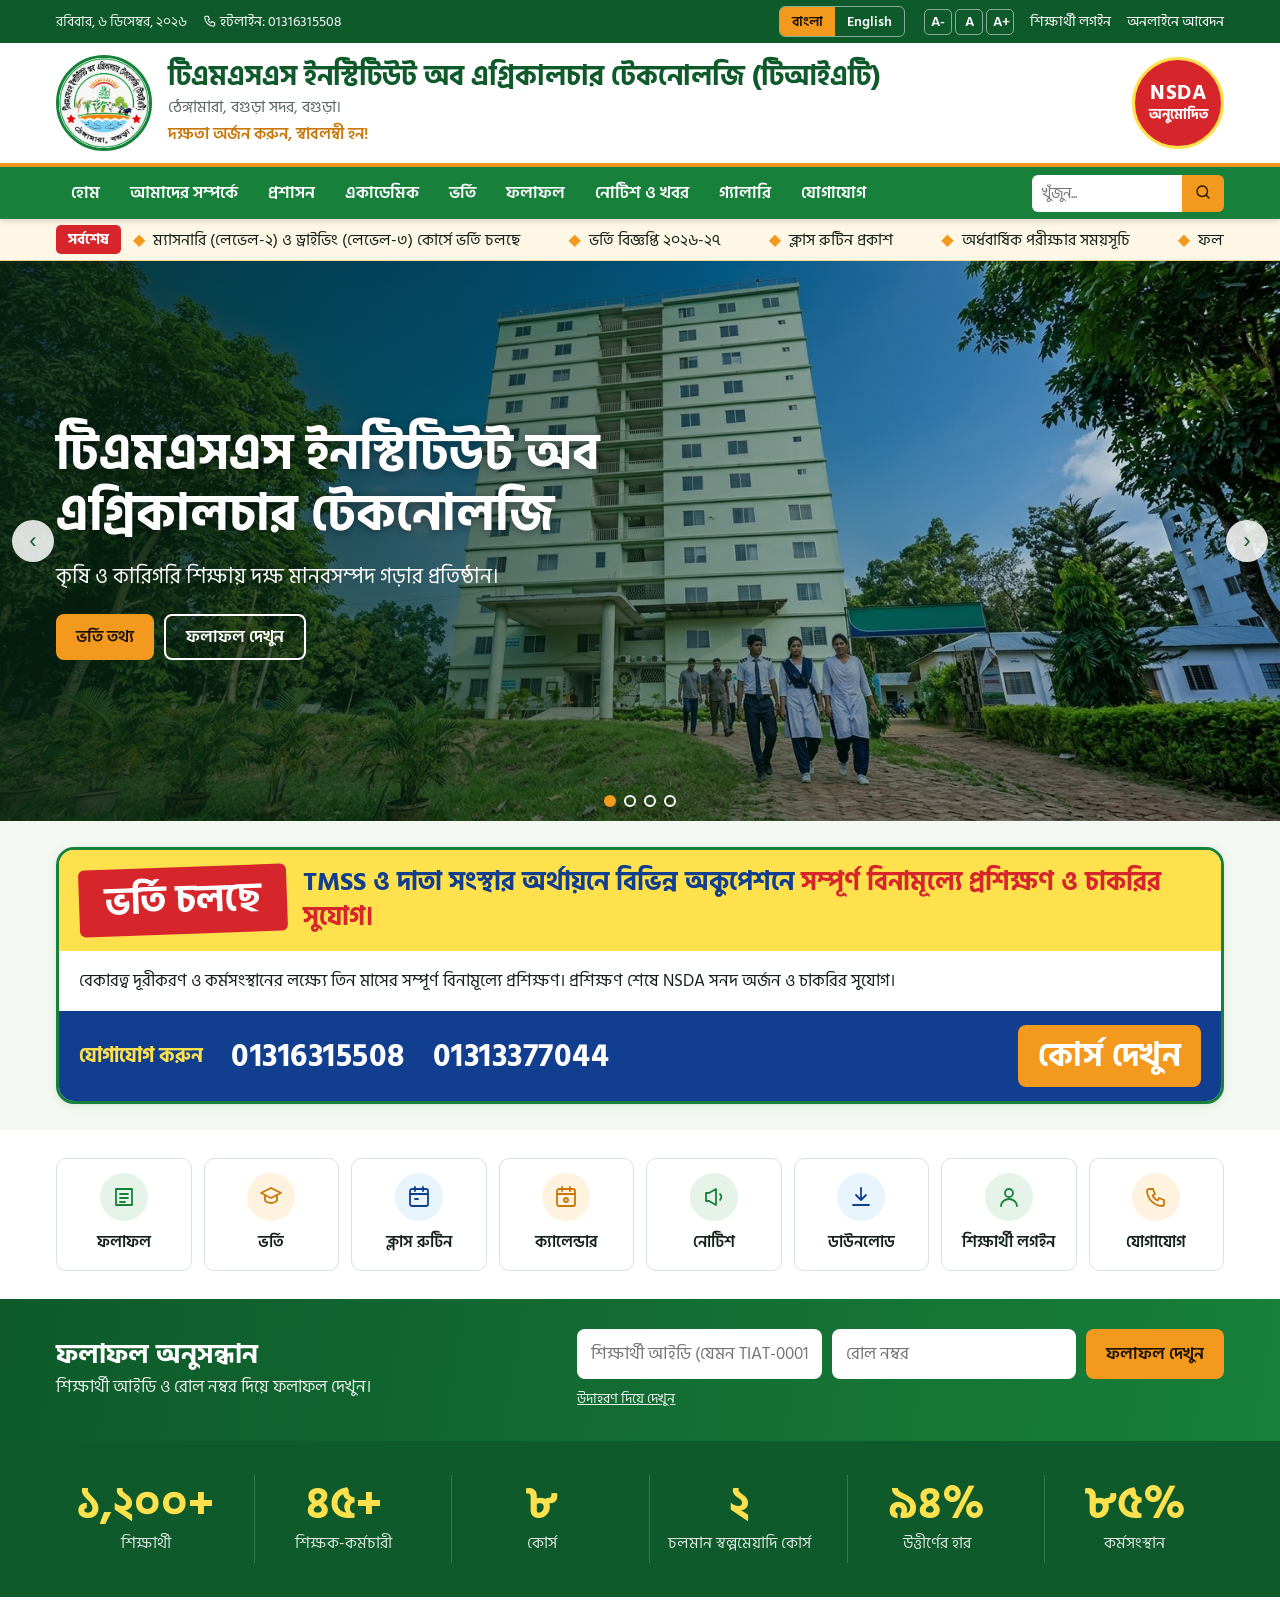
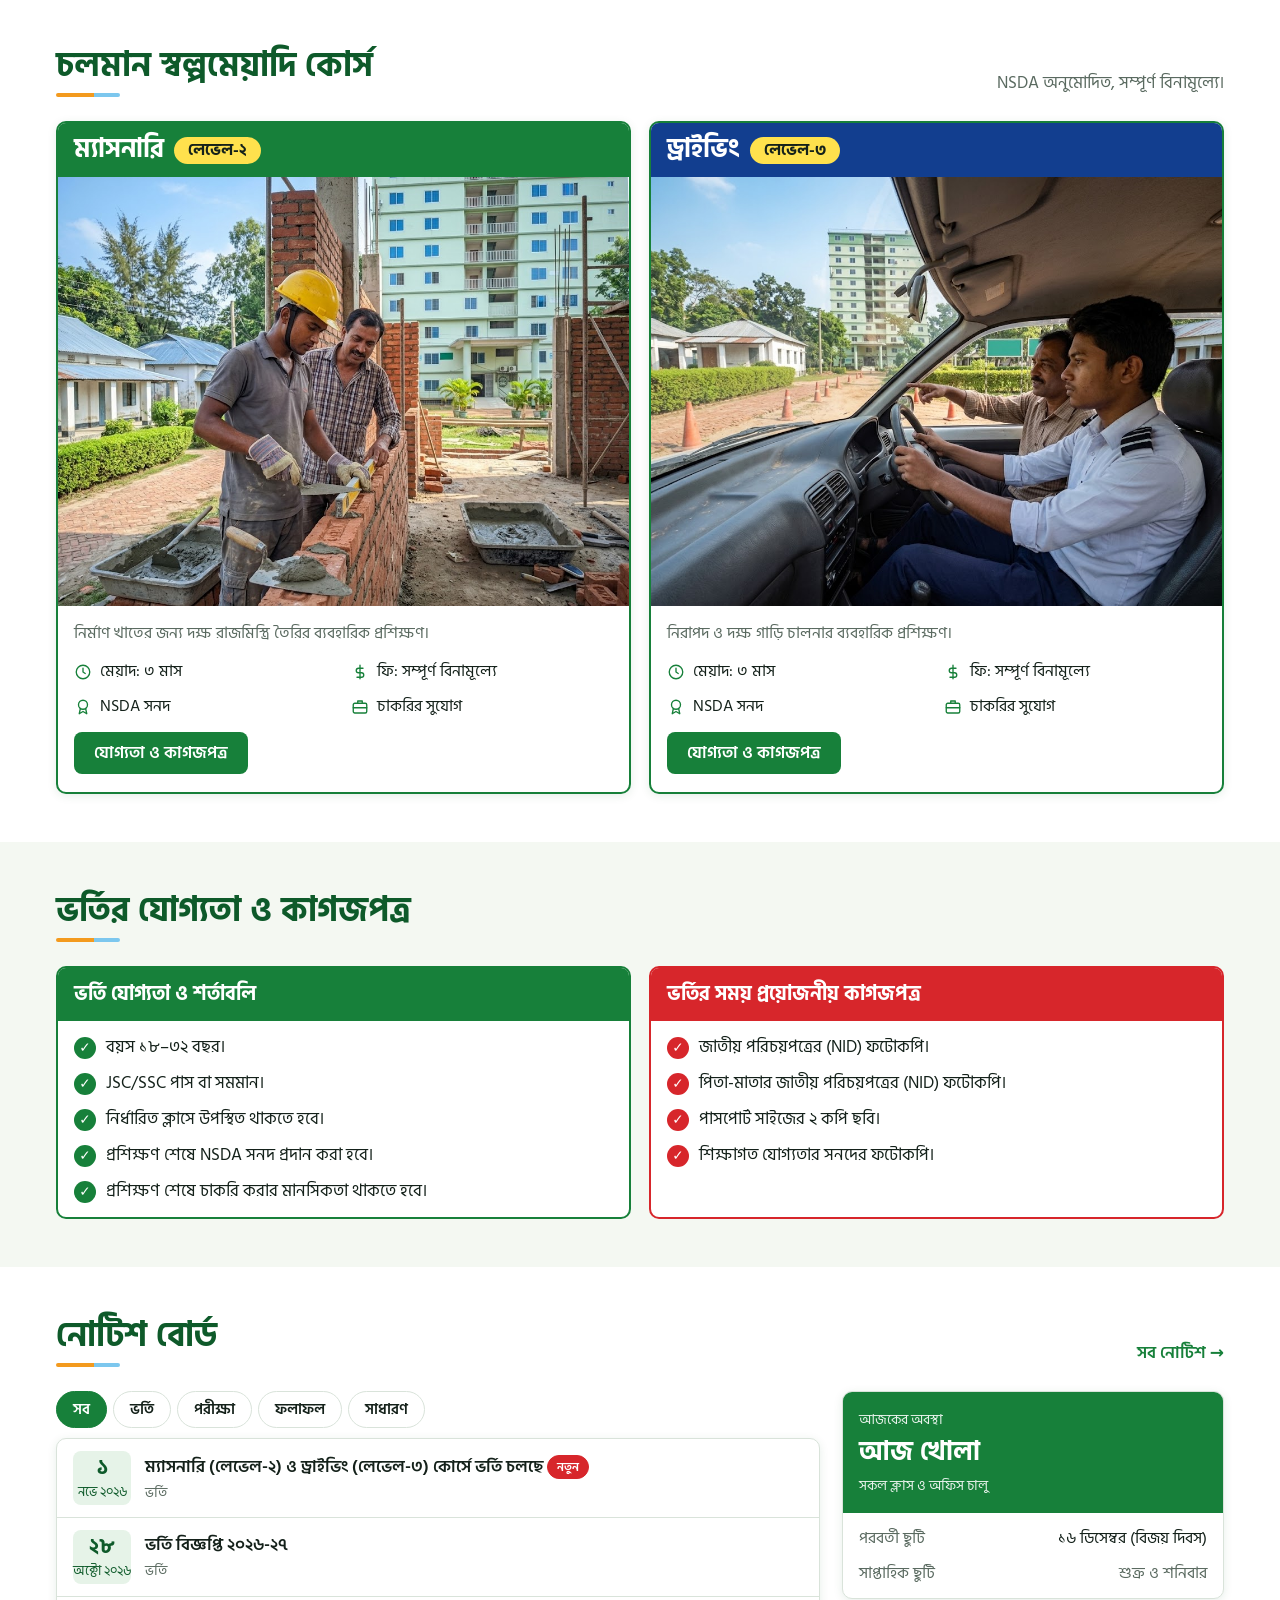
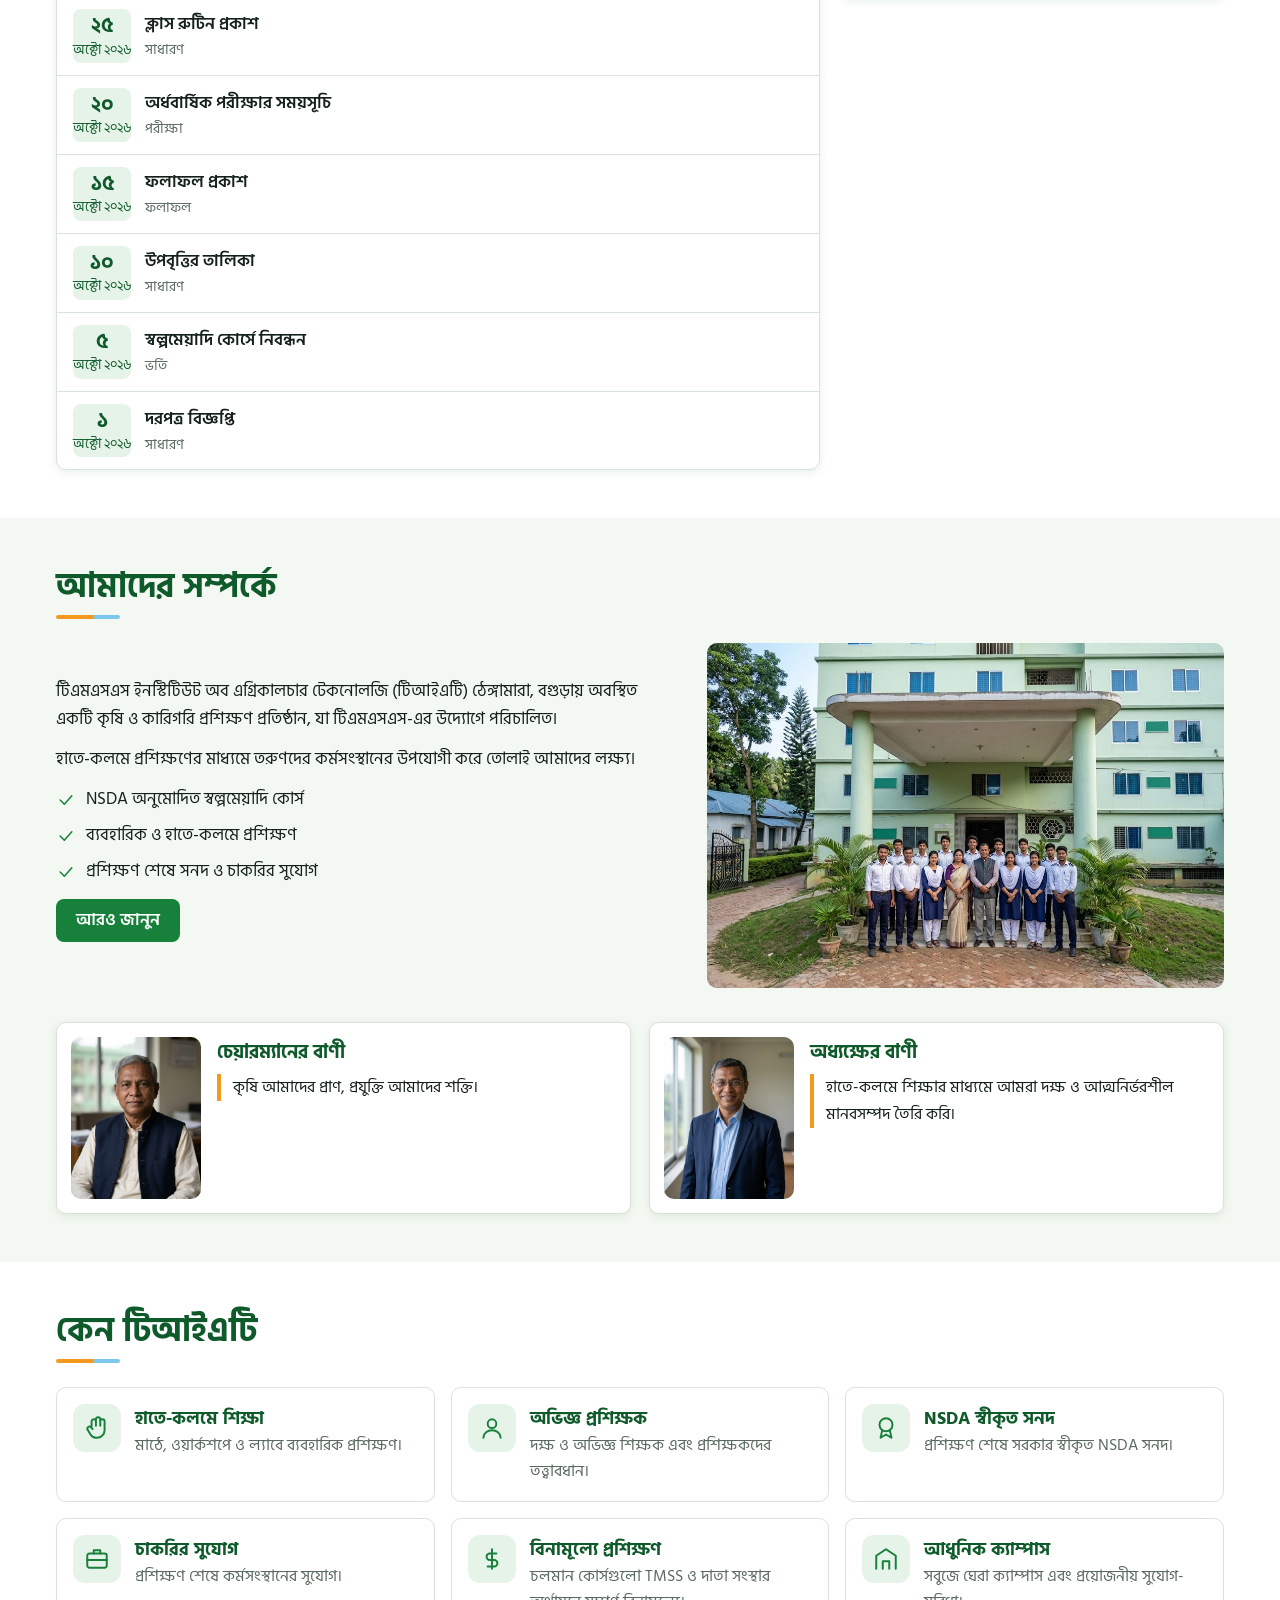
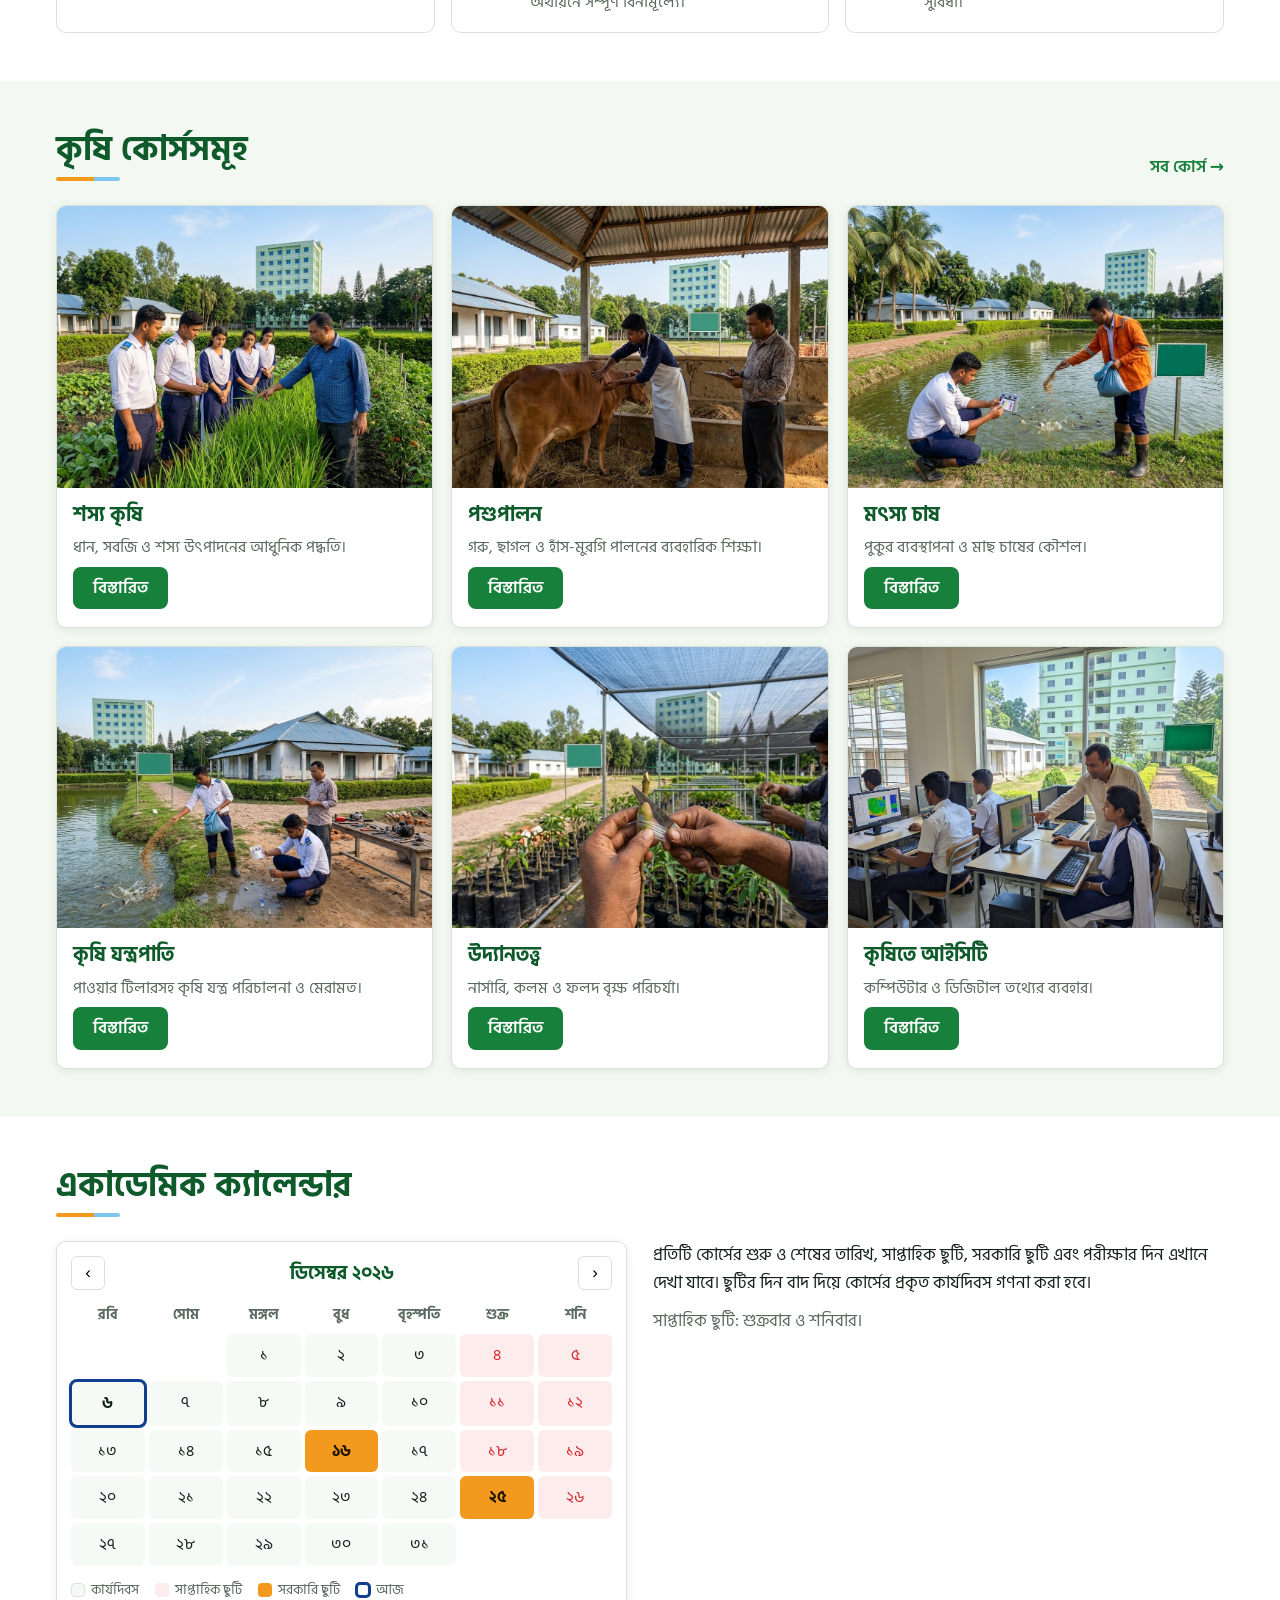
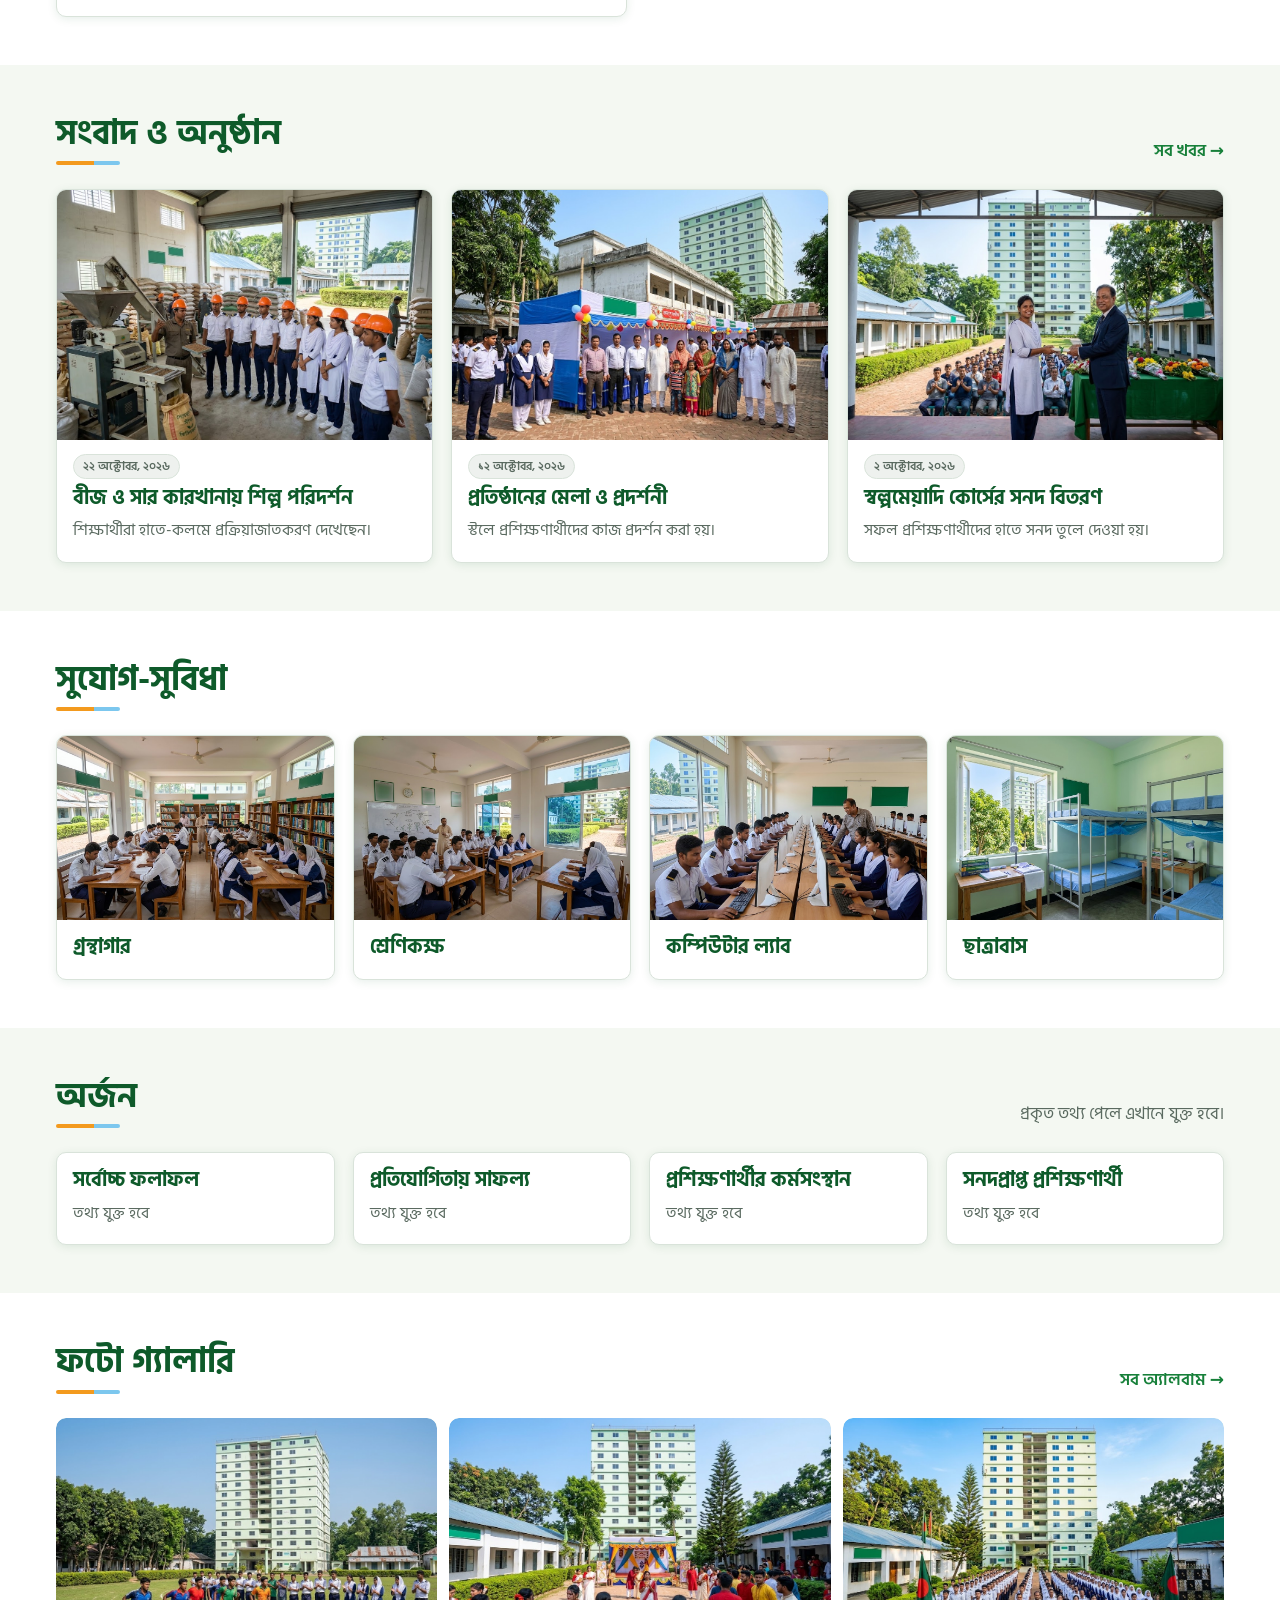
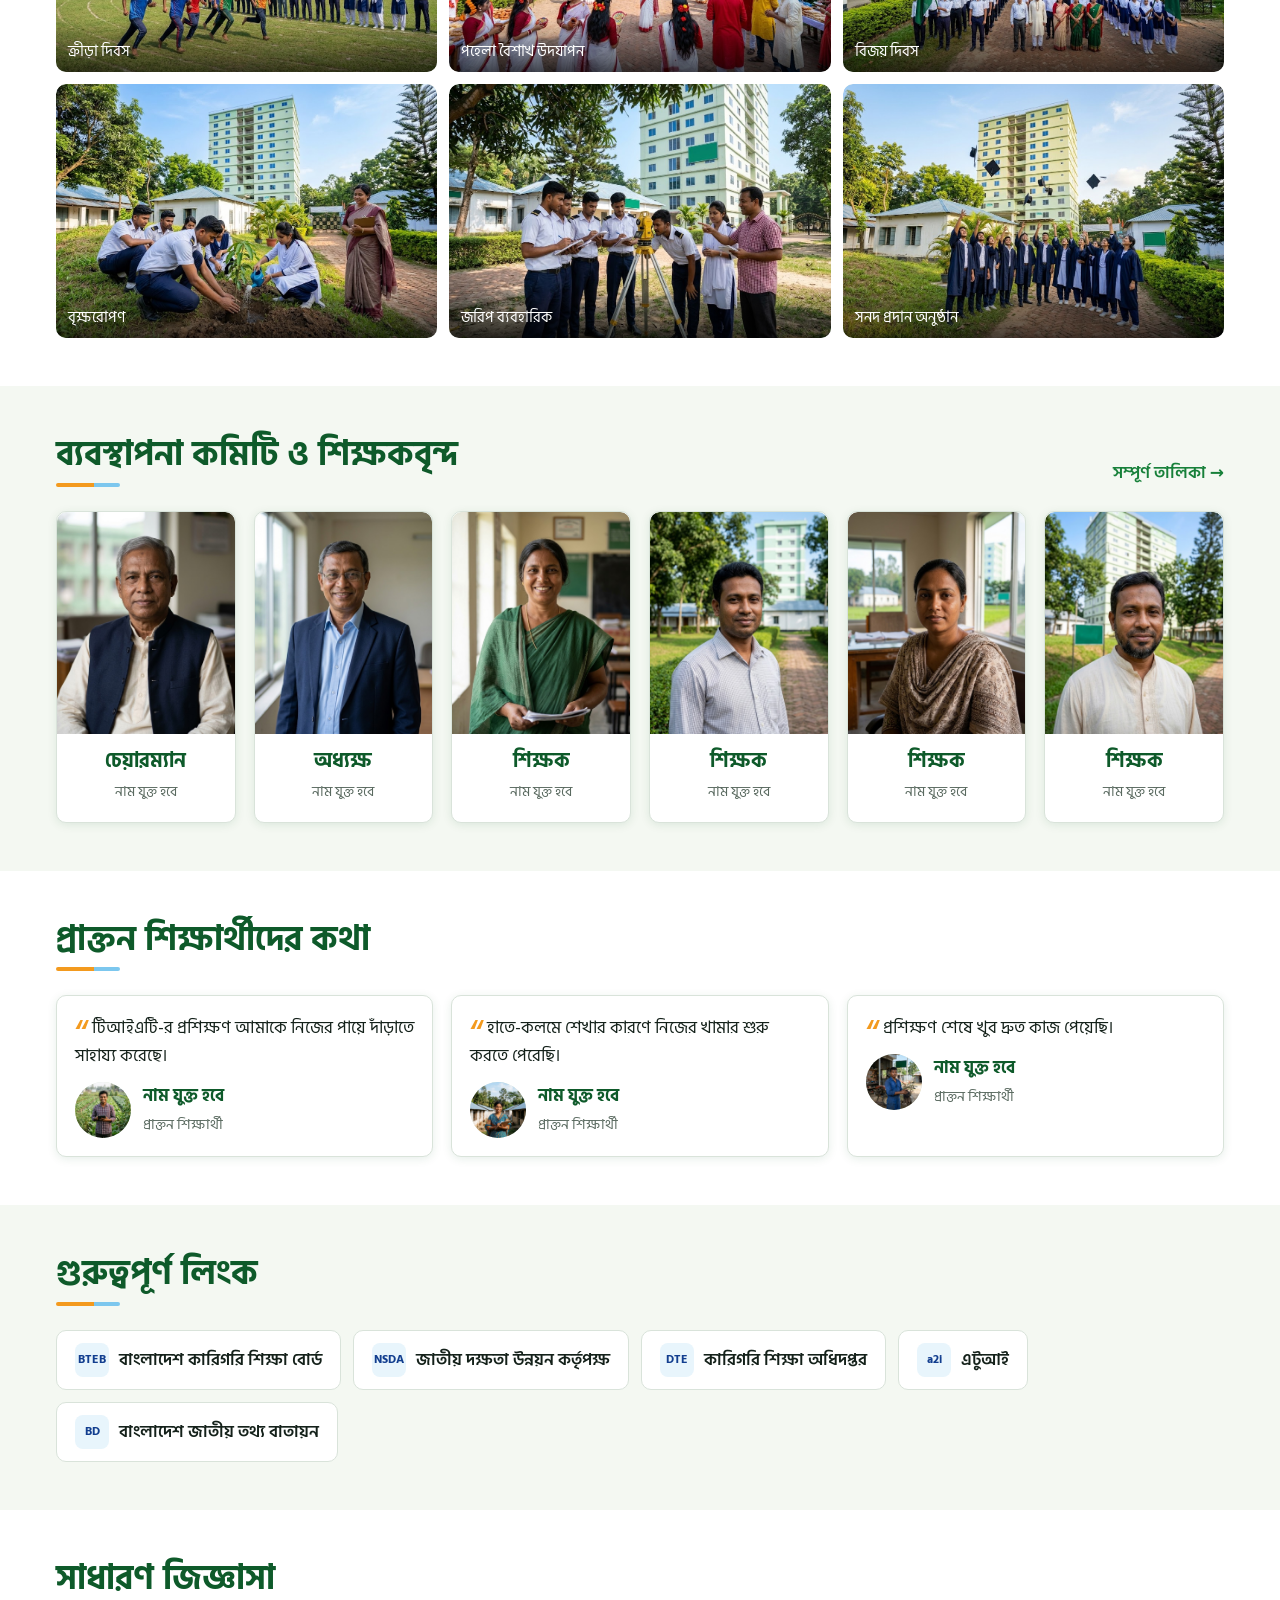
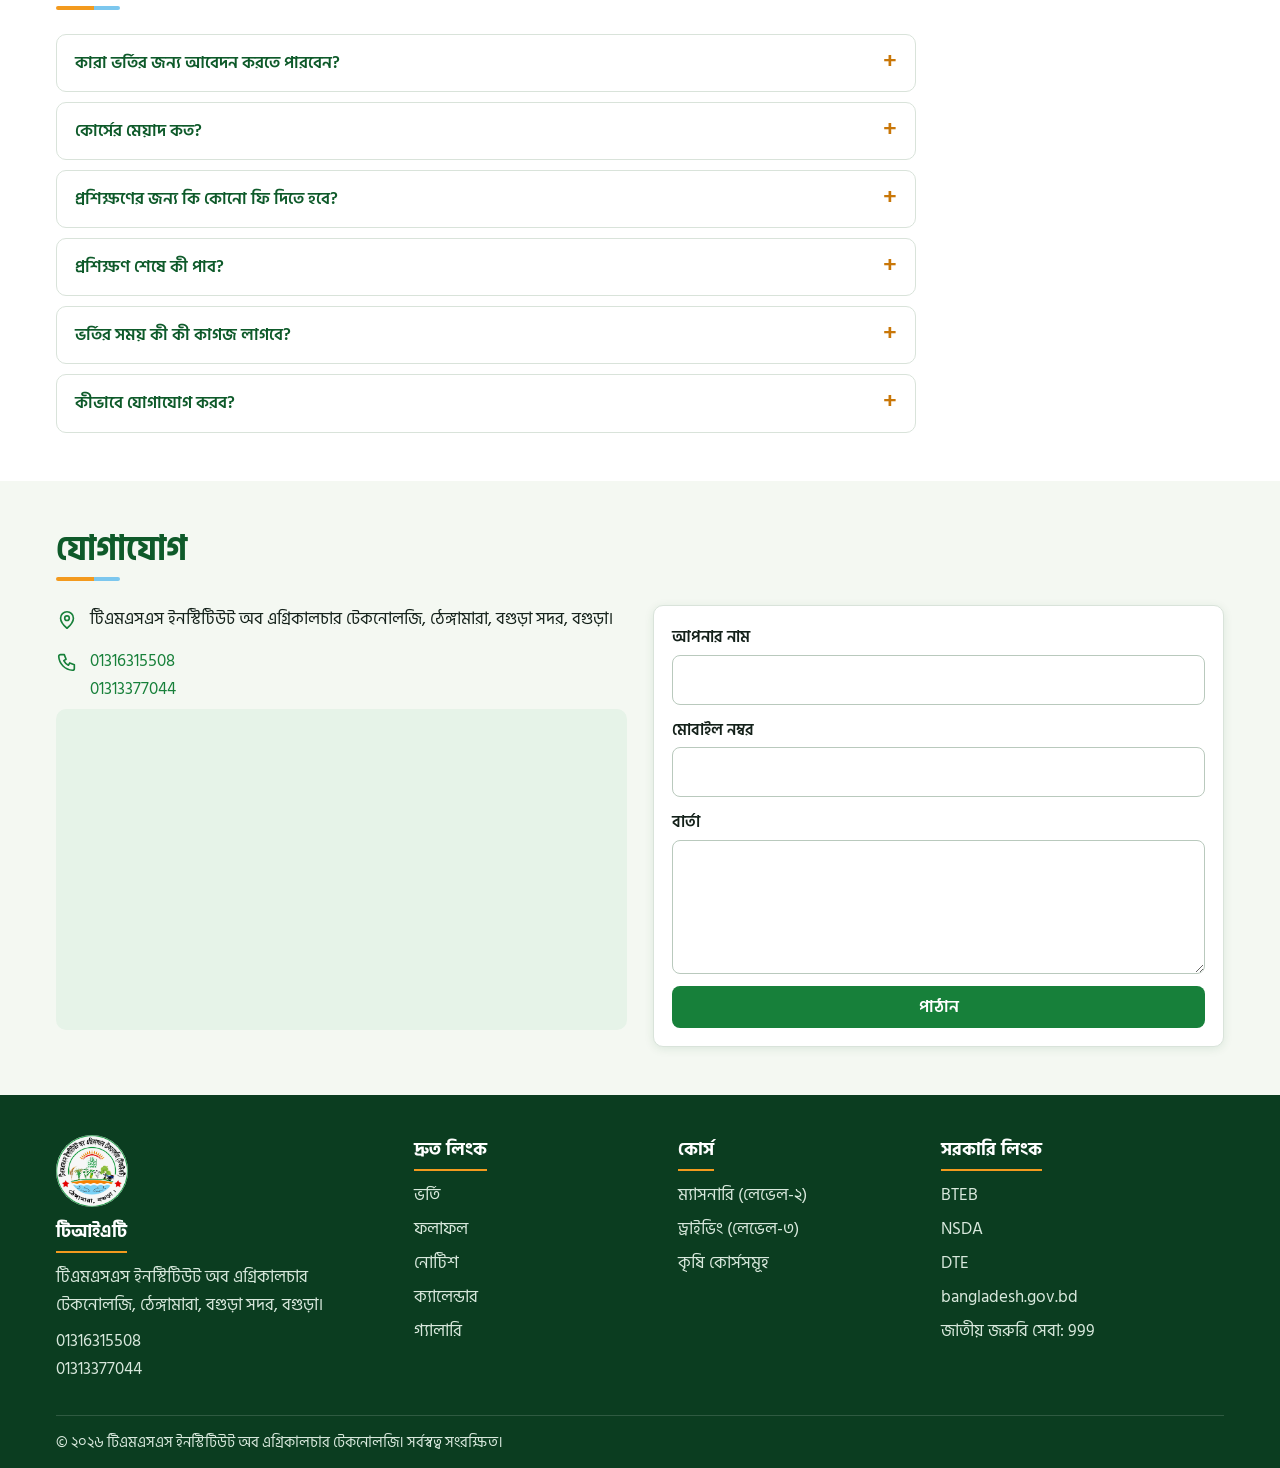
==== commit 1dd73891: "Add all homepage images; real embedded map" ====
--- a/index.html
+++ b/index.html
@@ -379,7 +379,7 @@
         <li><svg viewBox="0 0 24 24" fill="none" stroke="currentColor" stroke-width="1.8" stroke-linecap="round" stroke-linejoin="round" aria-hidden="true" ><path d="M12 21s7-6 7-11a7 7 0 1 0-14 0c0 5 7 11 7 11z"/><circle cx="12" cy="10" r="2.5"/></svg><span><span class="bn">টিএমএসএস ইনস্টিটিউট অব এগ্রিকালচার টেকনোলজি, ঠেঙ্গামারা, বগুড়া সদর, বগুড়া।</span><span class="en">TMSS Institute of Agriculture Technology, Thengamara, Bogura Sadar, Bogura.</span></span></li>
         <li><svg viewBox="0 0 24 24" fill="none" stroke="currentColor" stroke-width="1.8" stroke-linecap="round" stroke-linejoin="round" aria-hidden="true" ><path d="M5 4h4l2 5-2.5 1.5a11 11 0 0 0 5 5L15 13l5 2v4a2 2 0 0 1-2 2A16 16 0 0 1 3 6a2 2 0 0 1 2-2z"/></svg><span><a href="tel:01316315508">01316315508</a><br><a href="tel:01313377044">01313377044</a></span></li>
       </ul>
-      <div class="ph map" style="--r:16/9" data-img="map" role="img" aria-label="Map"><span class="ph-label"><svg viewBox="0 0 24 24" fill="none" stroke="currentColor" stroke-width="1.8" stroke-linecap="round" stroke-linejoin="round" aria-hidden="true" ><rect x="3" y="4" width="18" height="16" rx="2"/><circle cx="9" cy="10" r="2"/><path d="m21 16-5-5-8 8"/></svg><span>Map</span><small>images/map.jpg</small></span></div>
+      <div class="mapbox"><iframe title="Map" loading="lazy" referrerpolicy="no-referrer-when-downgrade" src="https://www.google.com/maps?q=TMSS+Thengamara+Bogura+Bangladesh&output=embed"></iframe></div>
     </div>
     <form class="cf" id="cf">
       <label><span class="bn">আপনার নাম</span><span class="en">Your name</span><input required></label>
--- a/css/style.css
+++ b/css/style.css
@@ -418,3 +418,6 @@
   .u-login{display:inline;flex:none;color:#fff;font-weight:600;font-size:.95rem;padding:6px 2px}
   .u-login:hover{text-decoration:underline}
 }
+
+.mapbox{margin-top:6px;border-radius:var(--radius);overflow:hidden;aspect-ratio:16/9;background:var(--green-l)}
+.mapbox iframe{width:100%;height:100%;border:0;display:block}
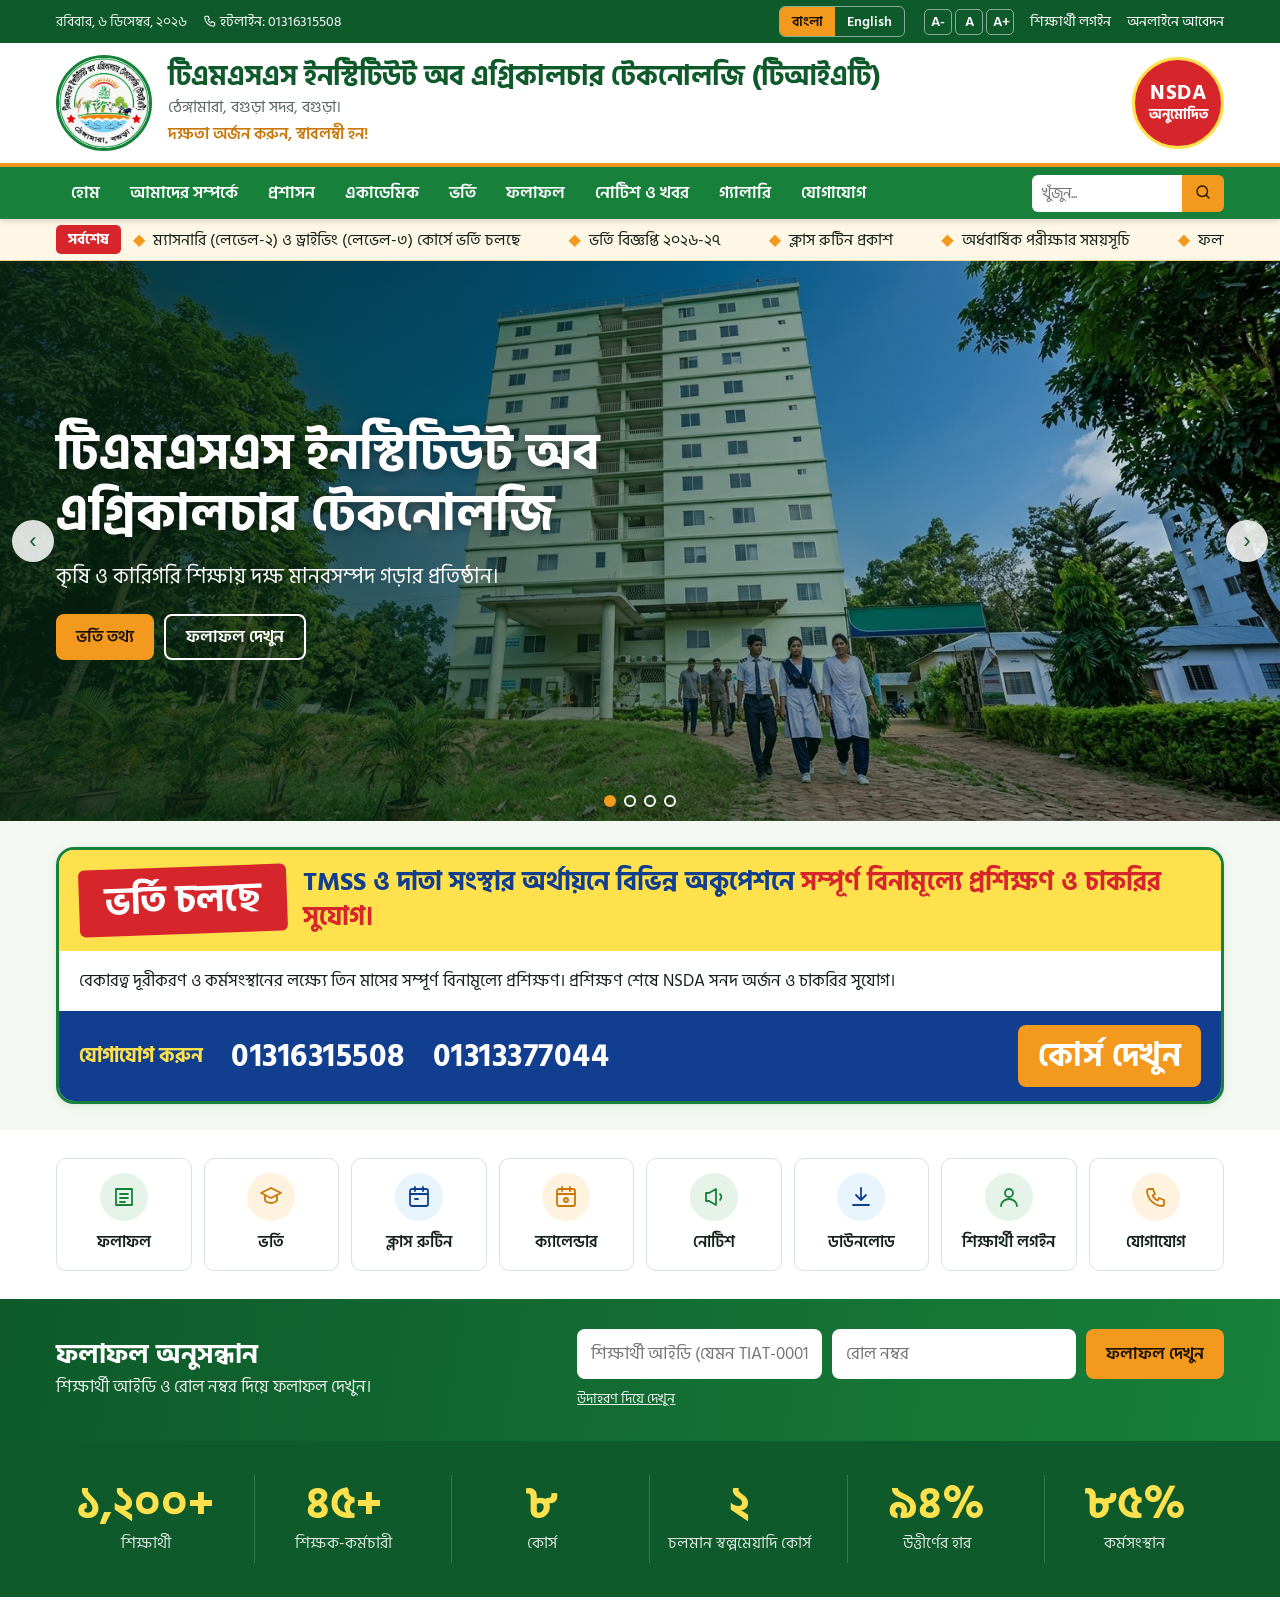
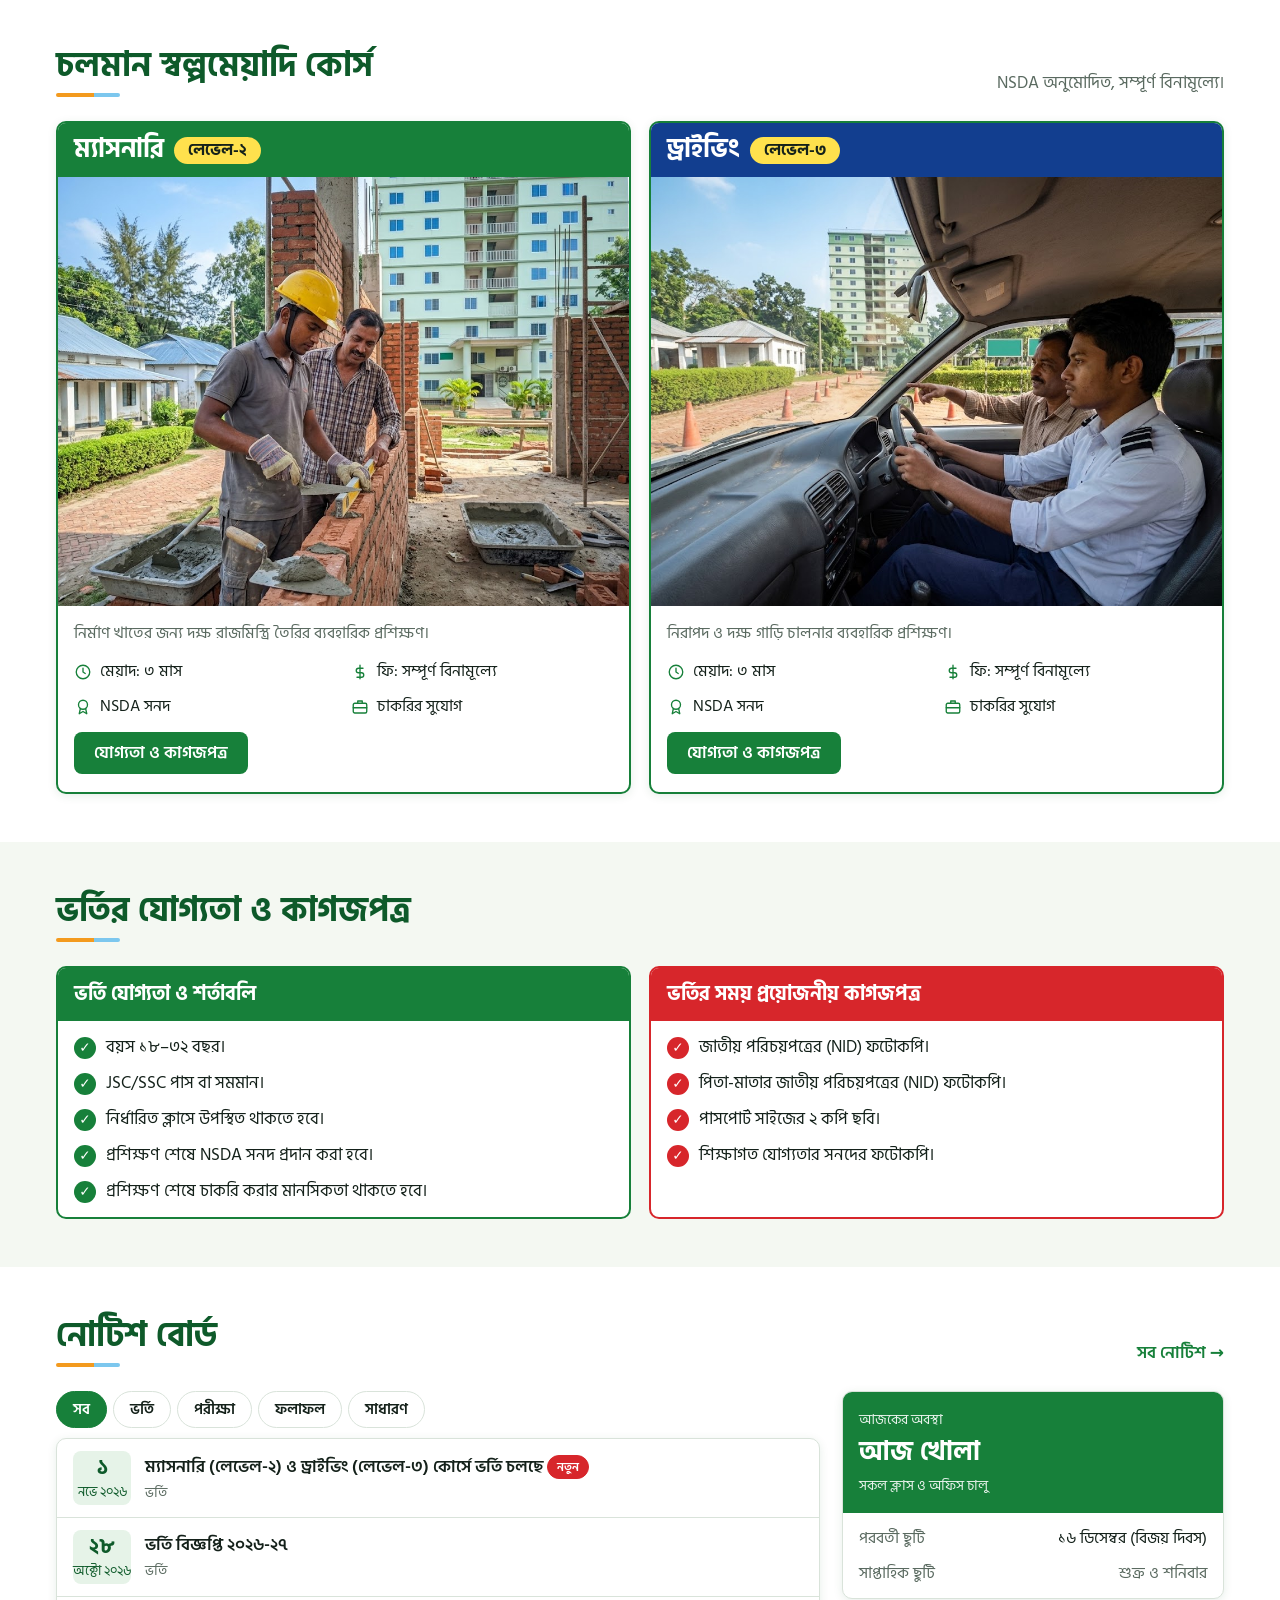
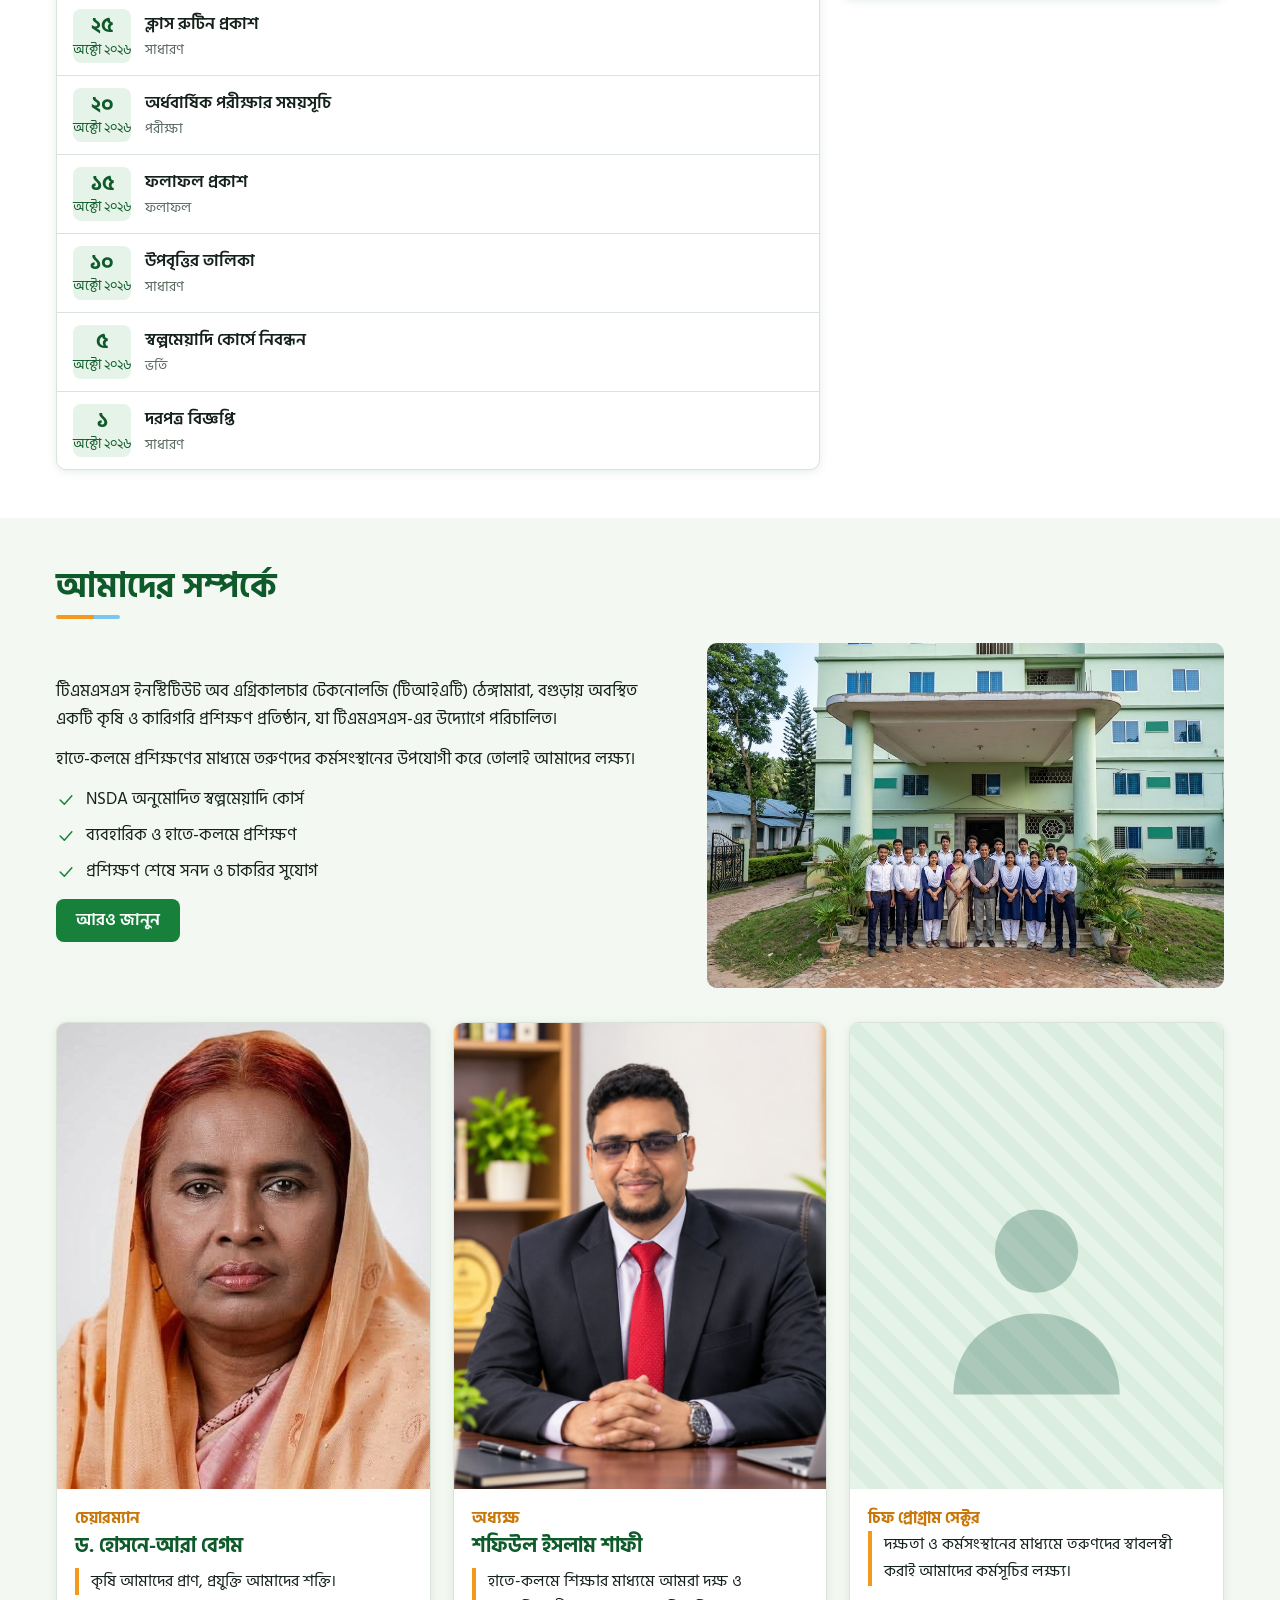
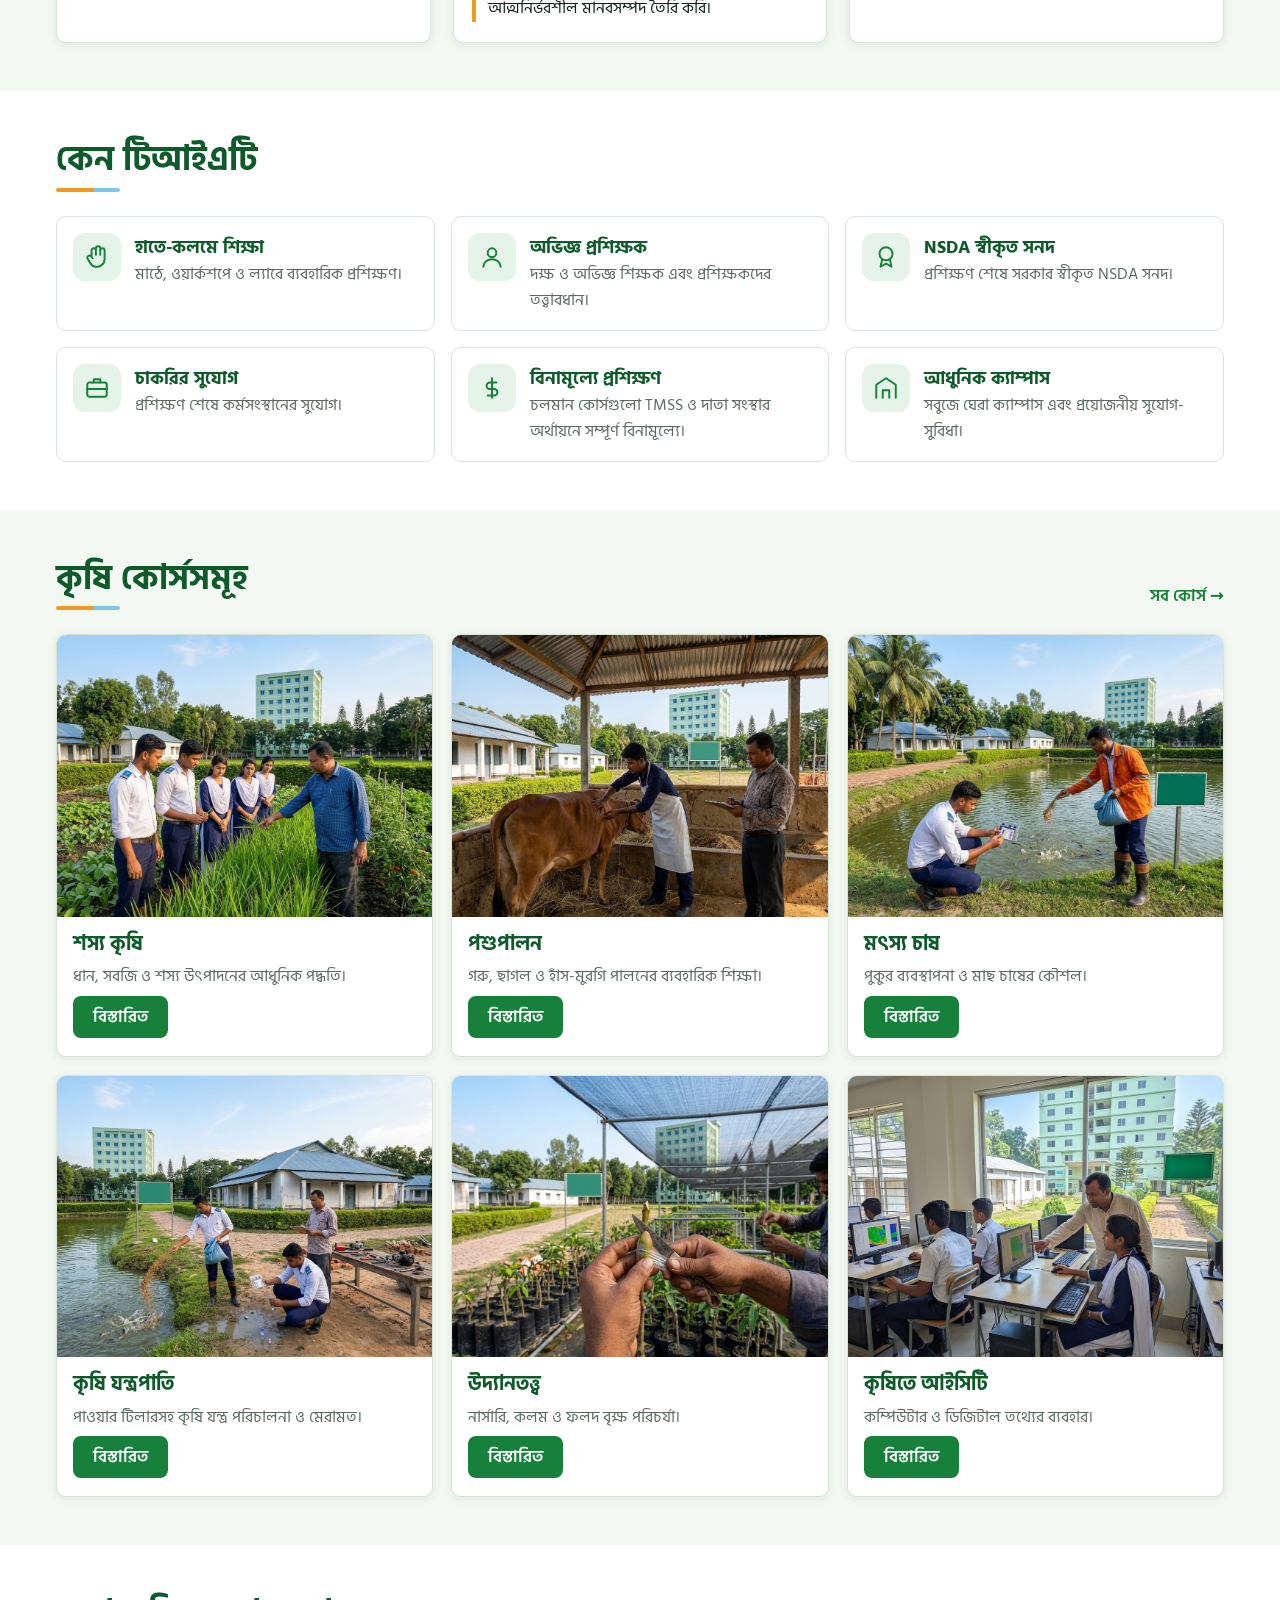
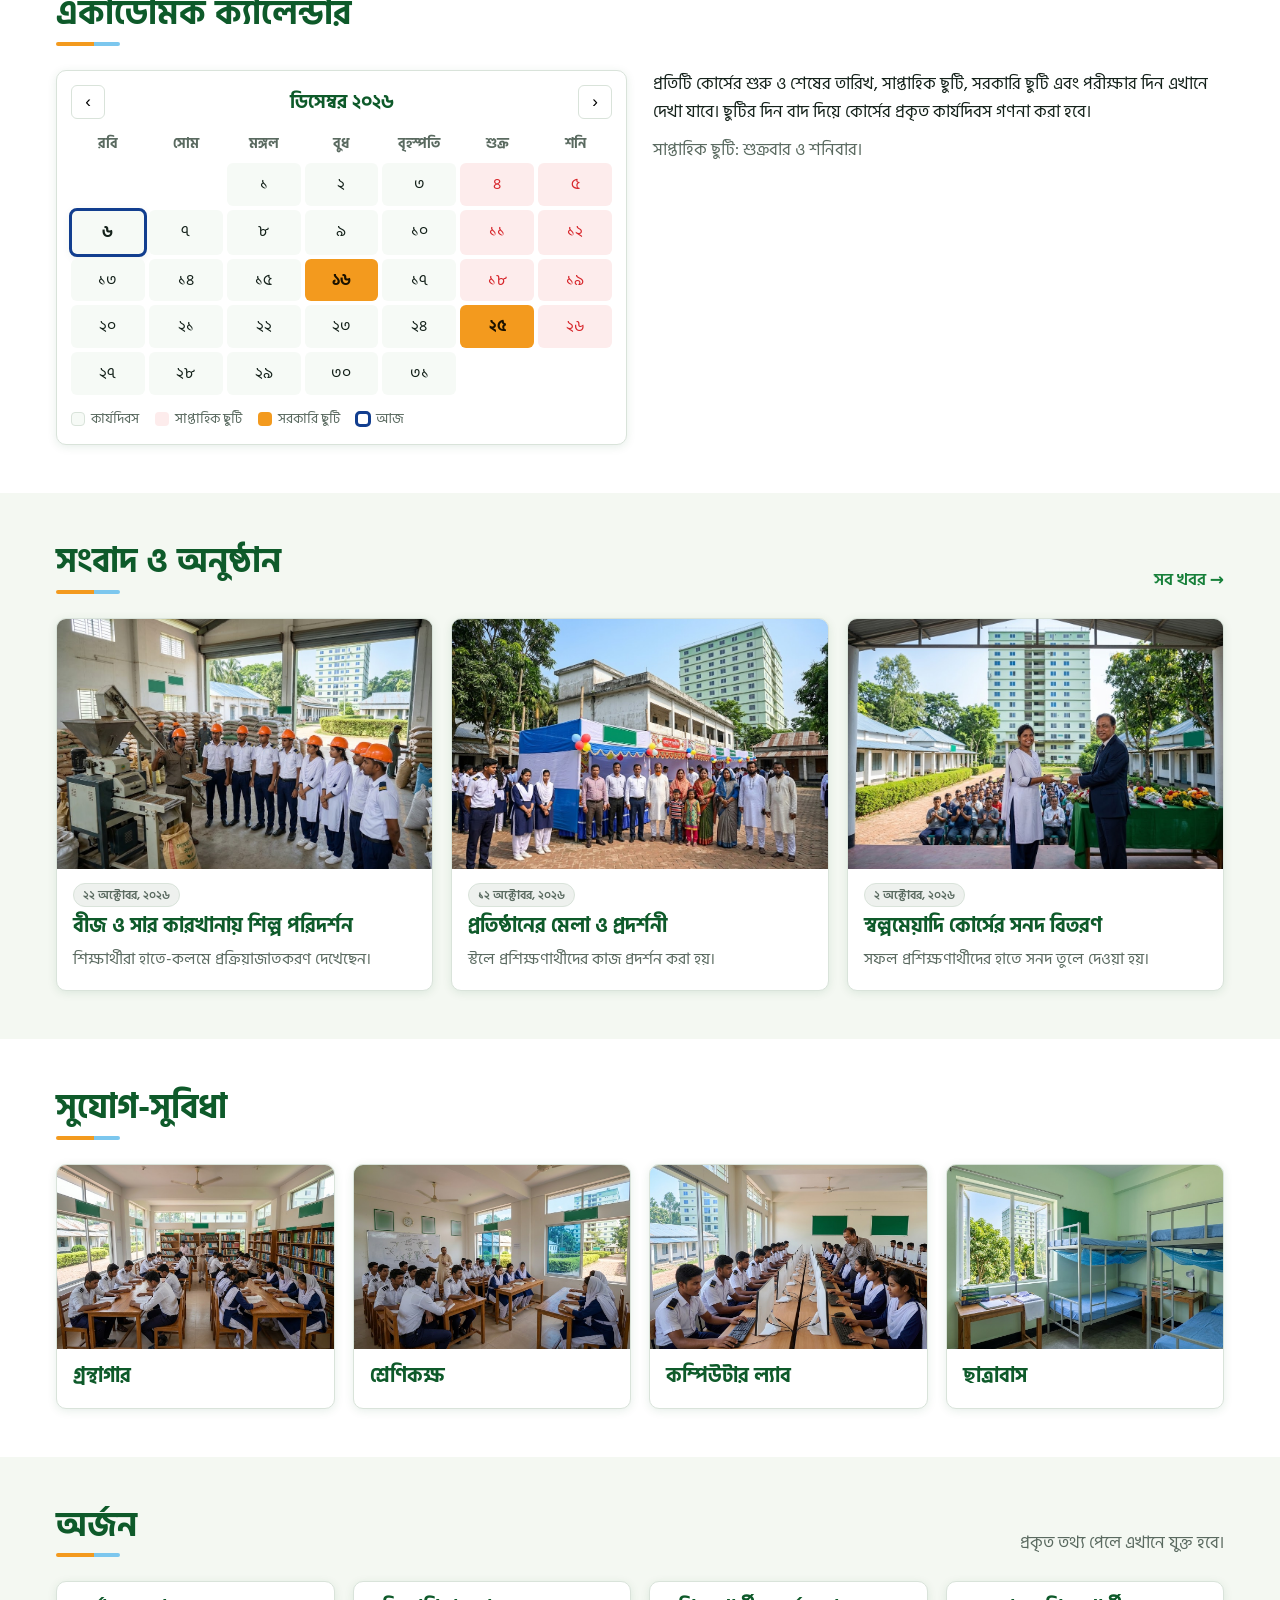
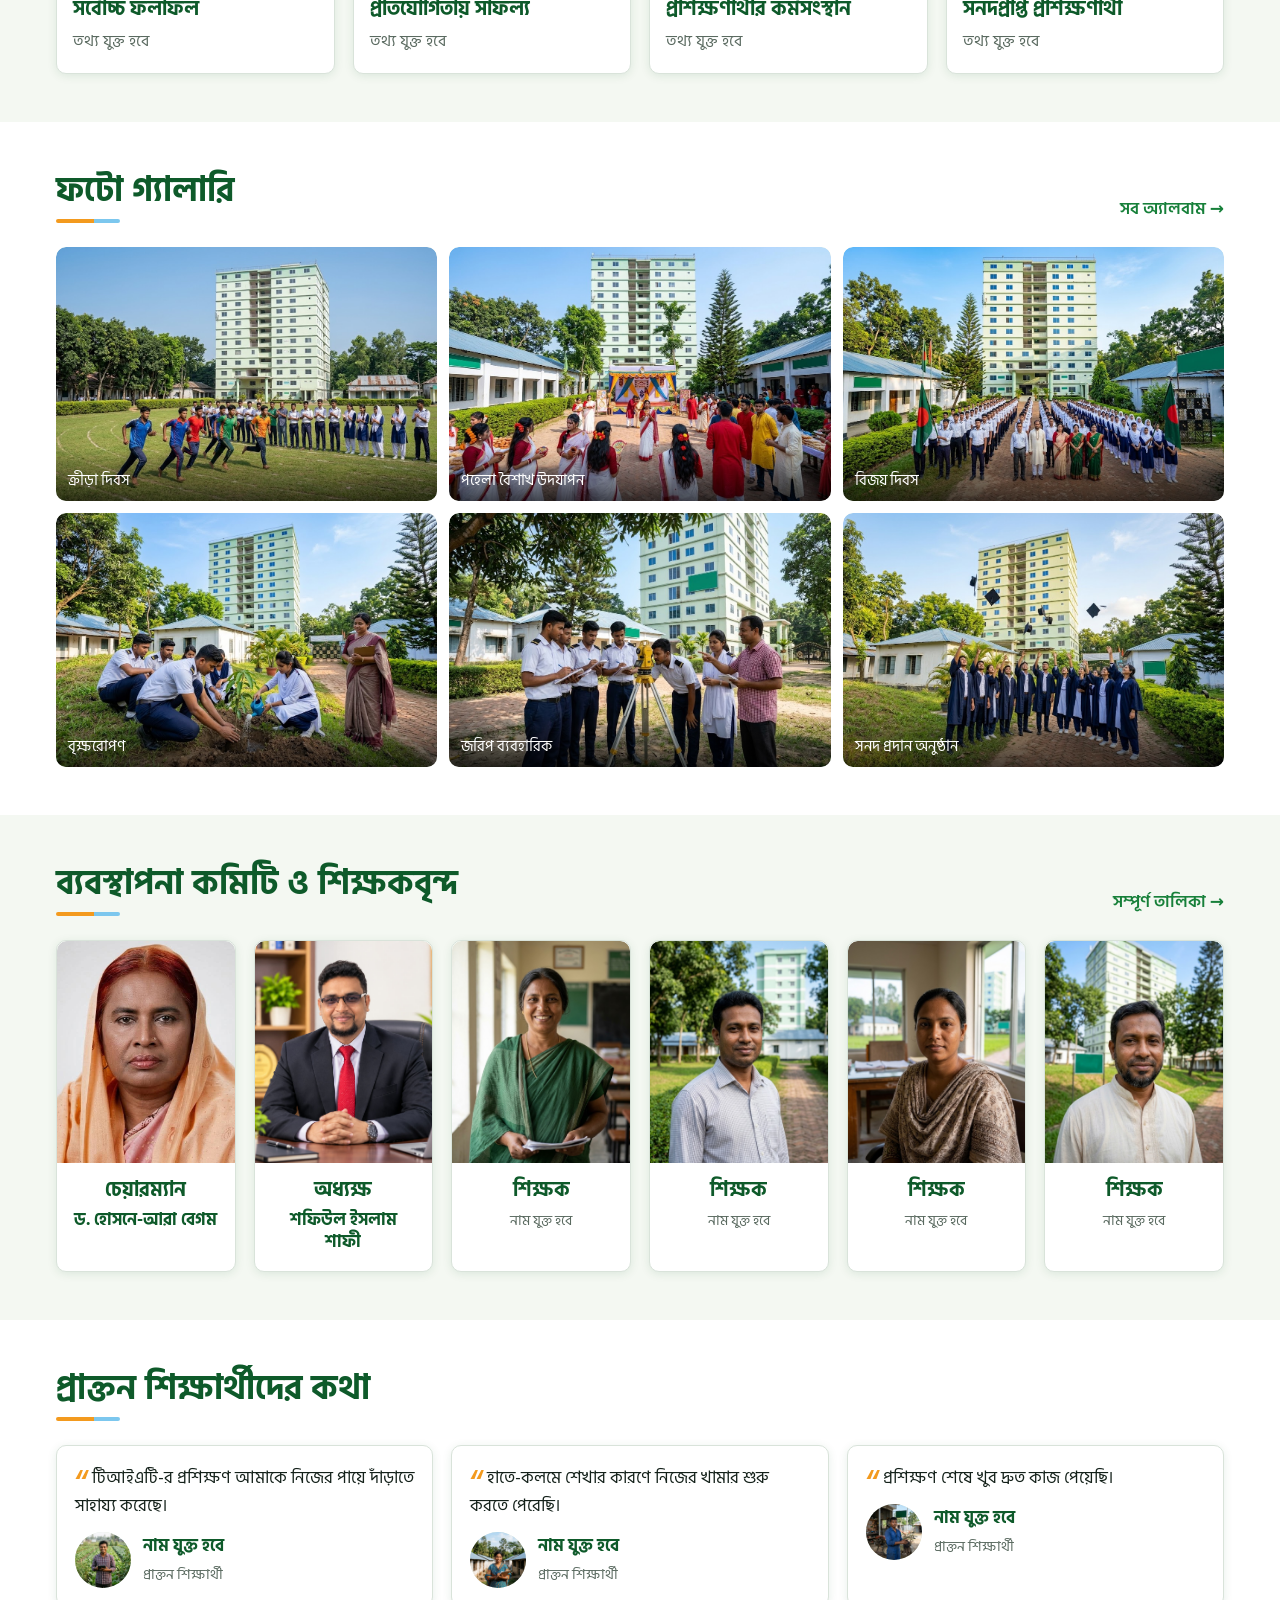
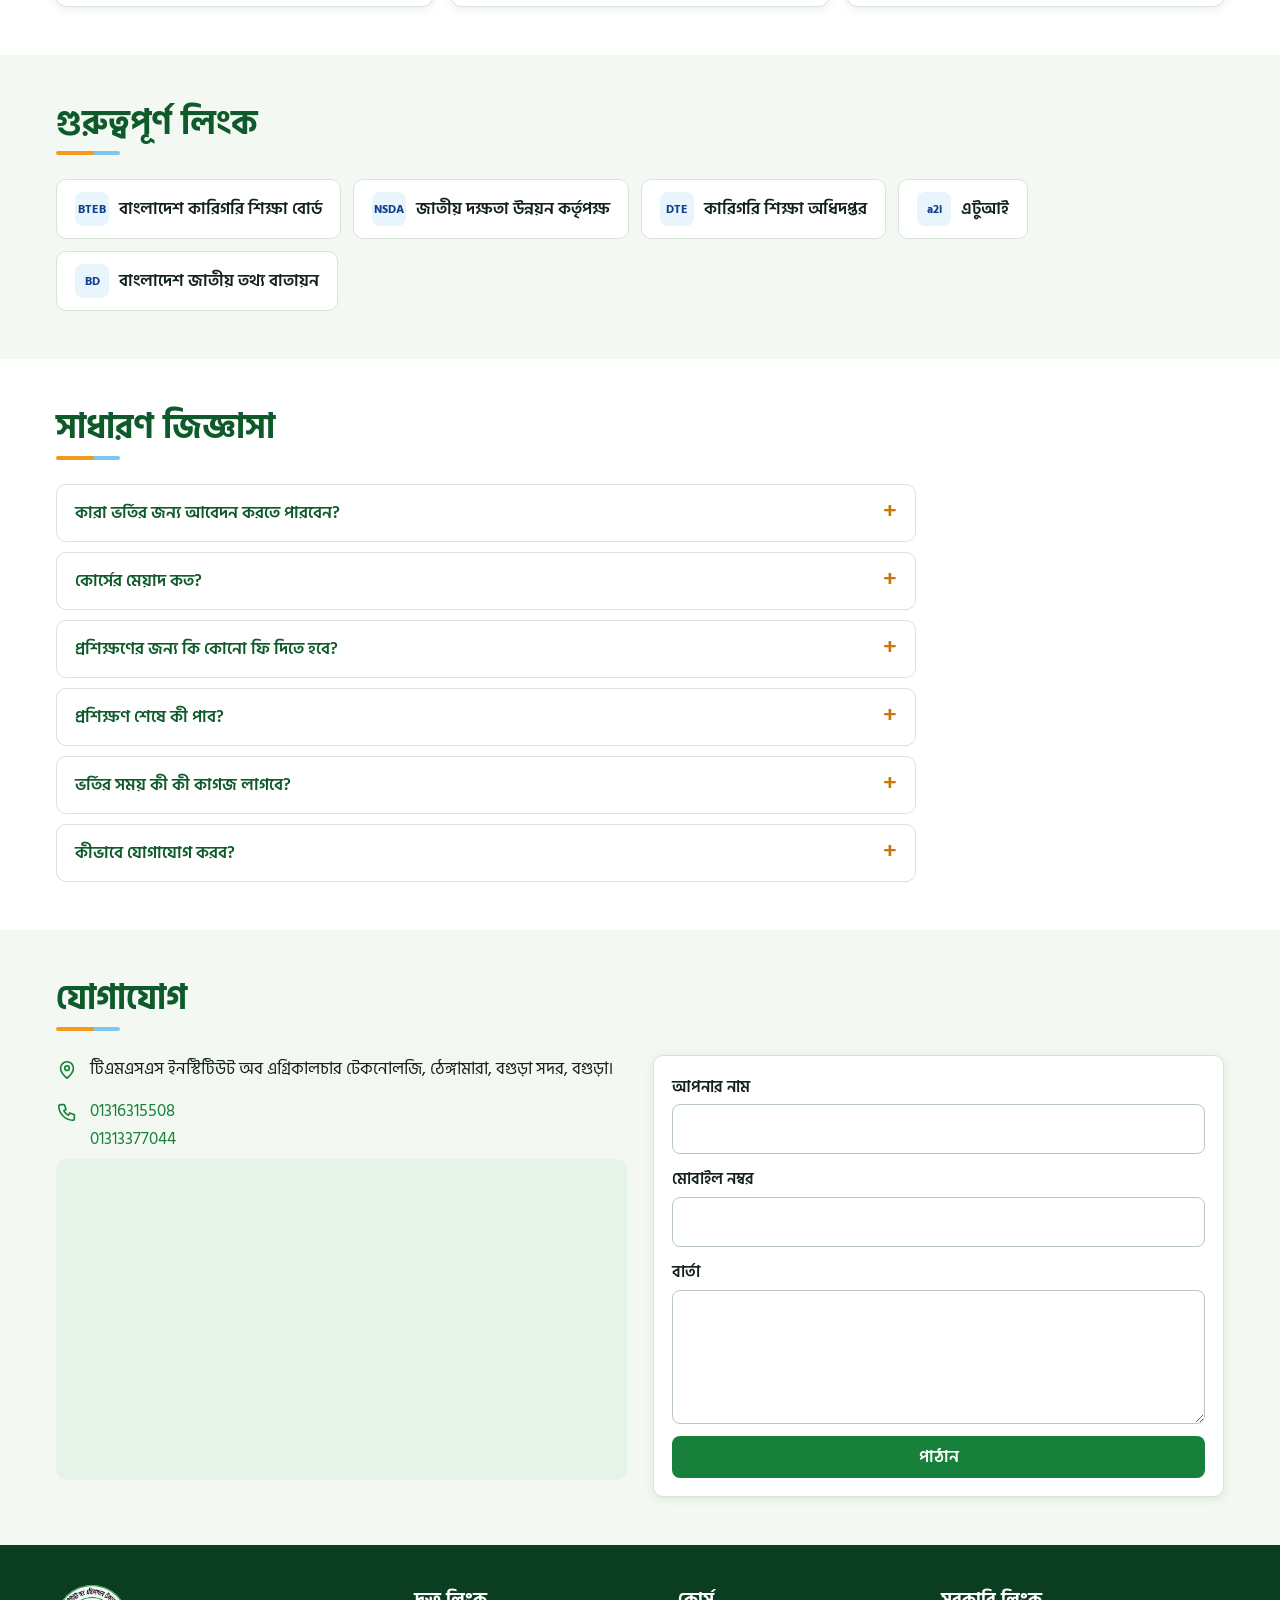
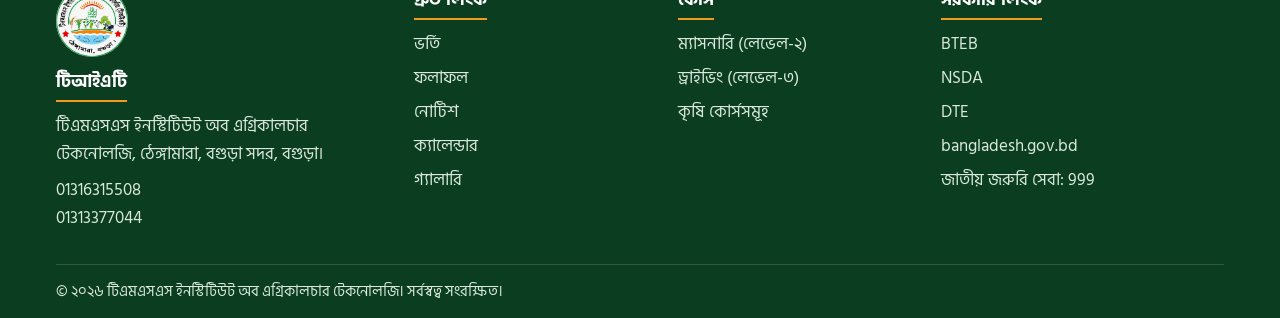
==== commit 907f5dd2: "Leaders: real chairman and principal photos with names, Chief Program Sector card" ====
--- a/index.html
+++ b/index.html
@@ -225,8 +225,9 @@
     <div class="ph " style="--r:3/2" data-img="about-group" role="img" aria-label="Students and teachers"><span class="ph-label"><svg viewBox="0 0 24 24" fill="none" stroke="currentColor" stroke-width="1.8" stroke-linecap="round" stroke-linejoin="round" aria-hidden="true" ><rect x="3" y="4" width="18" height="16" rx="2"/><circle cx="9" cy="10" r="2"/><path d="m21 16-5-5-8 8"/></svg><span>Students and teachers</span><small>images/about-group.jpg</small></span></div>
   </div>
   <div class="leaders" id="leaders">
-    <div class="leader"><div class="ph " style="--r:4/5" data-img="chairman" role="img" aria-label="Chairman"><span class="ph-label"><svg viewBox="0 0 24 24" fill="none" stroke="currentColor" stroke-width="1.8" stroke-linecap="round" stroke-linejoin="round" aria-hidden="true" ><rect x="3" y="4" width="18" height="16" rx="2"/><circle cx="9" cy="10" r="2"/><path d="m21 16-5-5-8 8"/></svg><span>Chairman</span><small>images/chairman.jpg</small></span></div><div><h3><span class="bn">চেয়ারম্যানের বাণী</span><span class="en">Chairman's message</span></h3><blockquote><span class="bn">কৃষি আমাদের প্রাণ, প্রযুক্তি আমাদের শক্তি।</span><span class="en">Agriculture is our life, technology is our strength.</span></blockquote></div></div>
-    <div class="leader"><div class="ph " style="--r:4/5" data-img="principal" role="img" aria-label="Principal"><span class="ph-label"><svg viewBox="0 0 24 24" fill="none" stroke="currentColor" stroke-width="1.8" stroke-linecap="round" stroke-linejoin="round" aria-hidden="true" ><rect x="3" y="4" width="18" height="16" rx="2"/><circle cx="9" cy="10" r="2"/><path d="m21 16-5-5-8 8"/></svg><span>Principal</span><small>images/principal.jpg</small></span></div><div><h3><span class="bn">অধ্যক্ষের বাণী</span><span class="en">Principal's message</span></h3><blockquote><span class="bn">হাতে-কলমে শিক্ষার মাধ্যমে আমরা দক্ষ ও আত্মনির্ভরশীল মানবসম্পদ তৈরি করি।</span><span class="en">Through hands-on learning we build skilled, self-reliant people.</span></blockquote></div></div>
+    <article class="leader"><div class="ph " style="--r:4/5" data-img="chairman" role="img" aria-label="Chairman"><span class="ph-label"><svg viewBox="0 0 24 24" fill="none" stroke="currentColor" stroke-width="1.8" stroke-linecap="round" stroke-linejoin="round" aria-hidden="true" ><rect x="3" y="4" width="18" height="16" rx="2"/><circle cx="9" cy="10" r="2"/><path d="m21 16-5-5-8 8"/></svg><span>Chairman</span><small>images/chairman.jpg</small></span></div><div class="lbody"><h3><span class="bn">চেয়ারম্যান</span><span class="en">Chairman</span></h3><span class="nm"><span class="bn">ড. হোসনে-আরা বেগম</span><span class="en">Dr. Hosne-Ara Begum</span></span><blockquote><span class="bn">কৃষি আমাদের প্রাণ, প্রযুক্তি আমাদের শক্তি।</span><span class="en">Agriculture is our life, technology is our strength.</span></blockquote></div></article>
+    <article class="leader"><div class="ph " style="--r:4/5" data-img="principal" role="img" aria-label="Principal"><span class="ph-label"><svg viewBox="0 0 24 24" fill="none" stroke="currentColor" stroke-width="1.8" stroke-linecap="round" stroke-linejoin="round" aria-hidden="true" ><rect x="3" y="4" width="18" height="16" rx="2"/><circle cx="9" cy="10" r="2"/><path d="m21 16-5-5-8 8"/></svg><span>Principal</span><small>images/principal.jpg</small></span></div><div class="lbody"><h3><span class="bn">অধ্যক্ষ</span><span class="en">Principal</span></h3><span class="nm"><span class="bn">শফিউল ইসলাম শাফী</span><span class="en">Shafiul Islam Shafi</span></span><blockquote><span class="bn">হাতে-কলমে শিক্ষার মাধ্যমে আমরা দক্ষ ও আত্মনির্ভরশীল মানবসম্পদ তৈরি করি।</span><span class="en">Through hands-on learning we build skilled, self-reliant people.</span></blockquote></div></article>
+    <article class="leader"><div class="ph sil" style="--r:4/5" data-img="chief-program" role="img" aria-label="Chief Program Sector"><span class="ph-label"><svg viewBox="0 0 24 24" fill="none" stroke="currentColor" stroke-width="1.8" stroke-linecap="round" stroke-linejoin="round" aria-hidden="true" ><rect x="3" y="4" width="18" height="16" rx="2"/><circle cx="9" cy="10" r="2"/><path d="m21 16-5-5-8 8"/></svg><span>Chief Program Sector</span><small>images/chief-program.jpg</small></span></div><div class="lbody"><h3><span class="bn">চিফ প্রোগ্রাম সেক্টর</span><span class="en">Chief Program Sector</span></h3><blockquote><span class="bn">দক্ষতা ও কর্মসংস্থানের মাধ্যমে তরুণদের স্বাবলম্বী করাই আমাদের কর্মসূচির লক্ষ্য।</span><span class="en">Our programs aim to make young people self-reliant through skills and jobs.</span></blockquote></div></article>
   </div>
 </div></section>
 
@@ -326,8 +327,8 @@
 <section class="block alt" id="people"><div class="container">
   <div class="sec-head"><h2><span class="bn">ব্যবস্থাপনা কমিটি ও শিক্ষকবৃন্দ</span><span class="en">Management committee and teachers</span></h2><a class="more" href="#" data-soon><span class="bn">সম্পূর্ণ তালিকা</span><span class="en">Full list</span> →</a></div>
   <div class="grid g6">
-    <article class="card person"><div class="ph " style="--r:4/5" data-img="chairman" role="img" aria-label="Chairman"><span class="ph-label"><svg viewBox="0 0 24 24" fill="none" stroke="currentColor" stroke-width="1.8" stroke-linecap="round" stroke-linejoin="round" aria-hidden="true" ><rect x="3" y="4" width="18" height="16" rx="2"/><circle cx="9" cy="10" r="2"/><path d="m21 16-5-5-8 8"/></svg><span>Chairman</span><small>images/chairman.jpg</small></span></div><div class="card-body"><h3><span class="bn">চেয়ারম্যান</span><span class="en">Chairman</span></h3><small><span class="bn">নাম যুক্ত হবে</span><span class="en">Name to be added</span></small></div></article>
-    <article class="card person"><div class="ph " style="--r:4/5" data-img="principal" role="img" aria-label="Principal"><span class="ph-label"><svg viewBox="0 0 24 24" fill="none" stroke="currentColor" stroke-width="1.8" stroke-linecap="round" stroke-linejoin="round" aria-hidden="true" ><rect x="3" y="4" width="18" height="16" rx="2"/><circle cx="9" cy="10" r="2"/><path d="m21 16-5-5-8 8"/></svg><span>Principal</span><small>images/principal.jpg</small></span></div><div class="card-body"><h3><span class="bn">অধ্যক্ষ</span><span class="en">Principal</span></h3><small><span class="bn">নাম যুক্ত হবে</span><span class="en">Name to be added</span></small></div></article>
+    <article class="card person"><div class="ph " style="--r:4/5" data-img="chairman" role="img" aria-label="Chairman"><span class="ph-label"><svg viewBox="0 0 24 24" fill="none" stroke="currentColor" stroke-width="1.8" stroke-linecap="round" stroke-linejoin="round" aria-hidden="true" ><rect x="3" y="4" width="18" height="16" rx="2"/><circle cx="9" cy="10" r="2"/><path d="m21 16-5-5-8 8"/></svg><span>Chairman</span><small>images/chairman.jpg</small></span></div><div class="card-body"><h3><span class="bn">চেয়ারম্যান</span><span class="en">Chairman</span></h3><span class="nm"><span class="bn">ড. হোসনে-আরা বেগম</span><span class="en">Dr. Hosne-Ara Begum</span></span></div></article>
+    <article class="card person"><div class="ph " style="--r:4/5" data-img="principal" role="img" aria-label="Principal"><span class="ph-label"><svg viewBox="0 0 24 24" fill="none" stroke="currentColor" stroke-width="1.8" stroke-linecap="round" stroke-linejoin="round" aria-hidden="true" ><rect x="3" y="4" width="18" height="16" rx="2"/><circle cx="9" cy="10" r="2"/><path d="m21 16-5-5-8 8"/></svg><span>Principal</span><small>images/principal.jpg</small></span></div><div class="card-body"><h3><span class="bn">অধ্যক্ষ</span><span class="en">Principal</span></h3><span class="nm"><span class="bn">শফিউল ইসলাম শাফী</span><span class="en">Shafiul Islam Shafi</span></span></div></article>
     <article class="card person"><div class="ph " style="--r:4/5" data-img="teacher-1" role="img" aria-label="Teacher"><span class="ph-label"><svg viewBox="0 0 24 24" fill="none" stroke="currentColor" stroke-width="1.8" stroke-linecap="round" stroke-linejoin="round" aria-hidden="true" ><rect x="3" y="4" width="18" height="16" rx="2"/><circle cx="9" cy="10" r="2"/><path d="m21 16-5-5-8 8"/></svg><span>Teacher</span><small>images/teacher-1.jpg</small></span></div><div class="card-body"><h3><span class="bn">শিক্ষক</span><span class="en">Teacher</span></h3><small><span class="bn">নাম যুক্ত হবে</span><span class="en">Name to be added</span></small></div></article>
     <article class="card person"><div class="ph " style="--r:4/5" data-img="teacher-2" role="img" aria-label="Teacher"><span class="ph-label"><svg viewBox="0 0 24 24" fill="none" stroke="currentColor" stroke-width="1.8" stroke-linecap="round" stroke-linejoin="round" aria-hidden="true" ><rect x="3" y="4" width="18" height="16" rx="2"/><circle cx="9" cy="10" r="2"/><path d="m21 16-5-5-8 8"/></svg><span>Teacher</span><small>images/teacher-2.jpg</small></span></div><div class="card-body"><h3><span class="bn">শিক্ষক</span><span class="en">Teacher</span></h3><small><span class="bn">নাম যুক্ত হবে</span><span class="en">Name to be added</span></small></div></article>
     <article class="card person"><div class="ph " style="--r:4/5" data-img="teacher-3" role="img" aria-label="Teacher"><span class="ph-label"><svg viewBox="0 0 24 24" fill="none" stroke="currentColor" stroke-width="1.8" stroke-linecap="round" stroke-linejoin="round" aria-hidden="true" ><rect x="3" y="4" width="18" height="16" rx="2"/><circle cx="9" cy="10" r="2"/><path d="m21 16-5-5-8 8"/></svg><span>Teacher</span><small>images/teacher-3.jpg</small></span></div><div class="card-body"><h3><span class="bn">শিক্ষক</span><span class="en">Teacher</span></h3><small><span class="bn">নাম যুক্ত হবে</span><span class="en">Name to be added</span></small></div></article>
--- a/css/style.css
+++ b/css/style.css
@@ -421,3 +421,18 @@
 
 .mapbox{margin-top:6px;border-radius:var(--radius);overflow:hidden;aspect-ratio:16/9;background:var(--green-l)}
 .mapbox iframe{width:100%;height:100%;border:0;display:block}
+
+/* leaders: three upright cards, photo then title, name and message */
+.leaders{grid-template-columns:repeat(3,1fr);gap:22px}
+.leader{display:flex;flex-direction:column;gap:0;padding:0;overflow:hidden}
+.leader .ph{aspect-ratio:4/5;border-radius:0}
+.leader .ph img{object-position:50% 16%}
+.leader .ph-label{display:none}
+.leader .ph.sil{background:var(--green-l) url("data:image/svg+xml,%3Csvg xmlns='http://www.w3.org/2000/svg' viewBox='0 0 100 100'%3E%3Ccircle cx='50' cy='36' r='18' fill='%232f6f5a' opacity='.32'/%3E%3Cpath d='M14 98c0-21 16-35 36-35s36 14 36 35z' fill='%232f6f5a' opacity='.32'/%3E%3C/svg%3E") center 62%/62% no-repeat}
+.leader .lbody{padding:16px 18px 20px}
+.leader h3{font-size:.95rem;color:var(--saffron-d);font-weight:700}
+.leader .nm,.person .nm{display:block;font-size:1.2rem;font-weight:700;color:var(--green-d);line-height:1.3;margin:2px 0 8px}
+.person .nm{font-size:1rem;margin:0}
+.leader blockquote{margin:0;font-size:.97rem}
+@media (max-width:900px){.leaders{grid-template-columns:1fr 1fr}}
+@media (max-width:600px){.leaders{grid-template-columns:1fr}.leader .ph{aspect-ratio:1/1}}
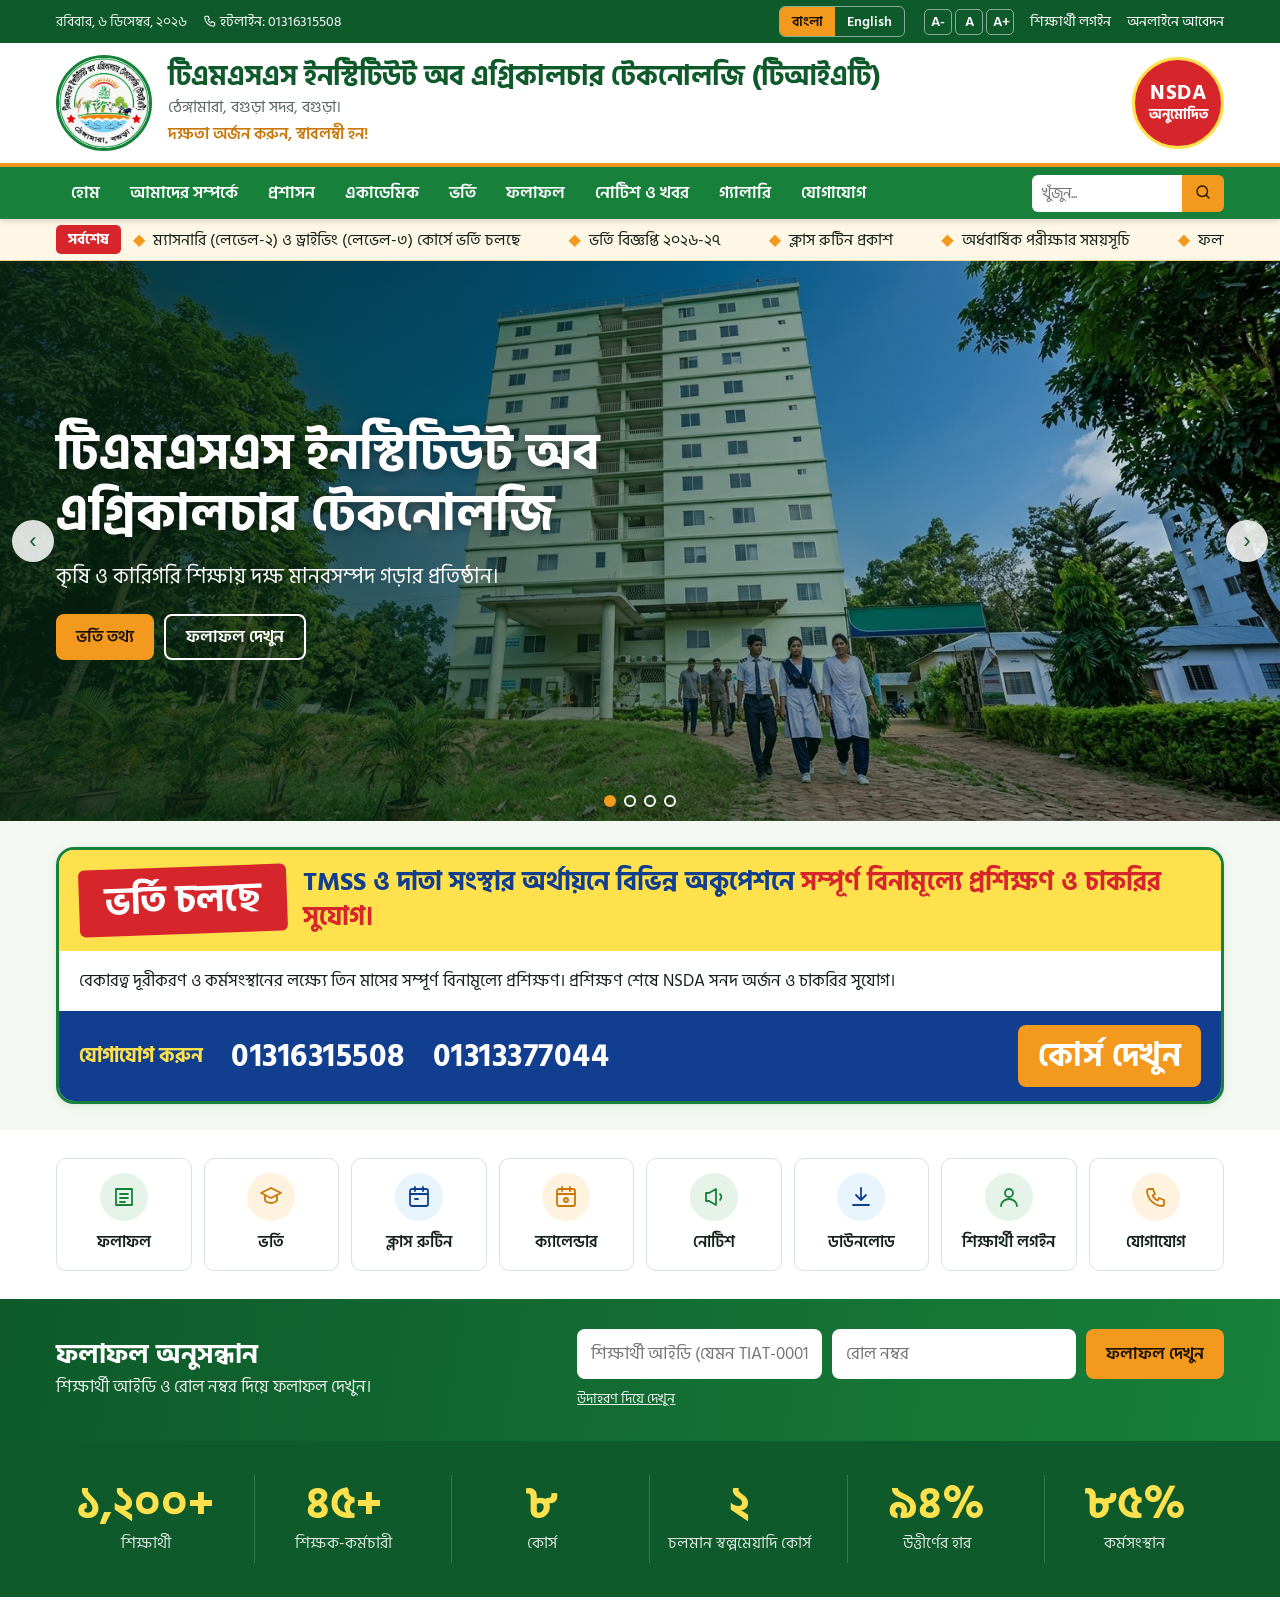
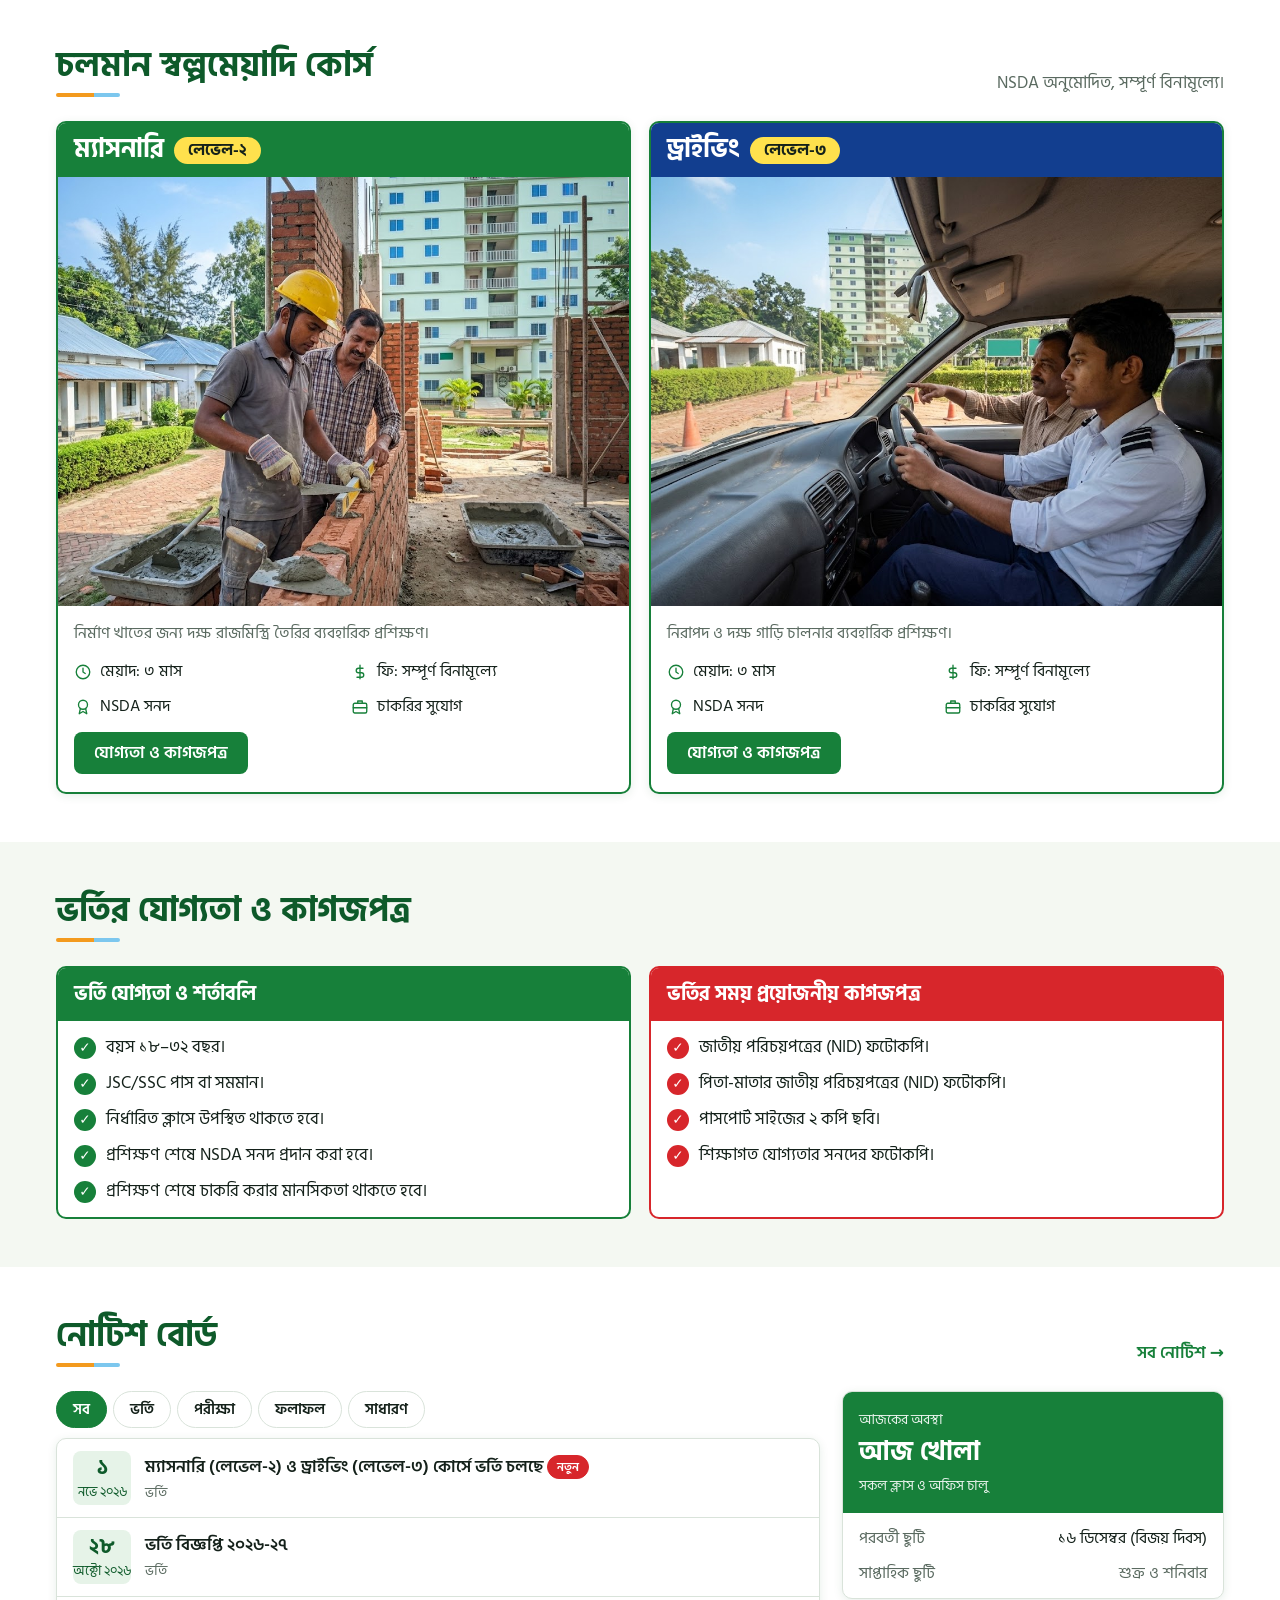
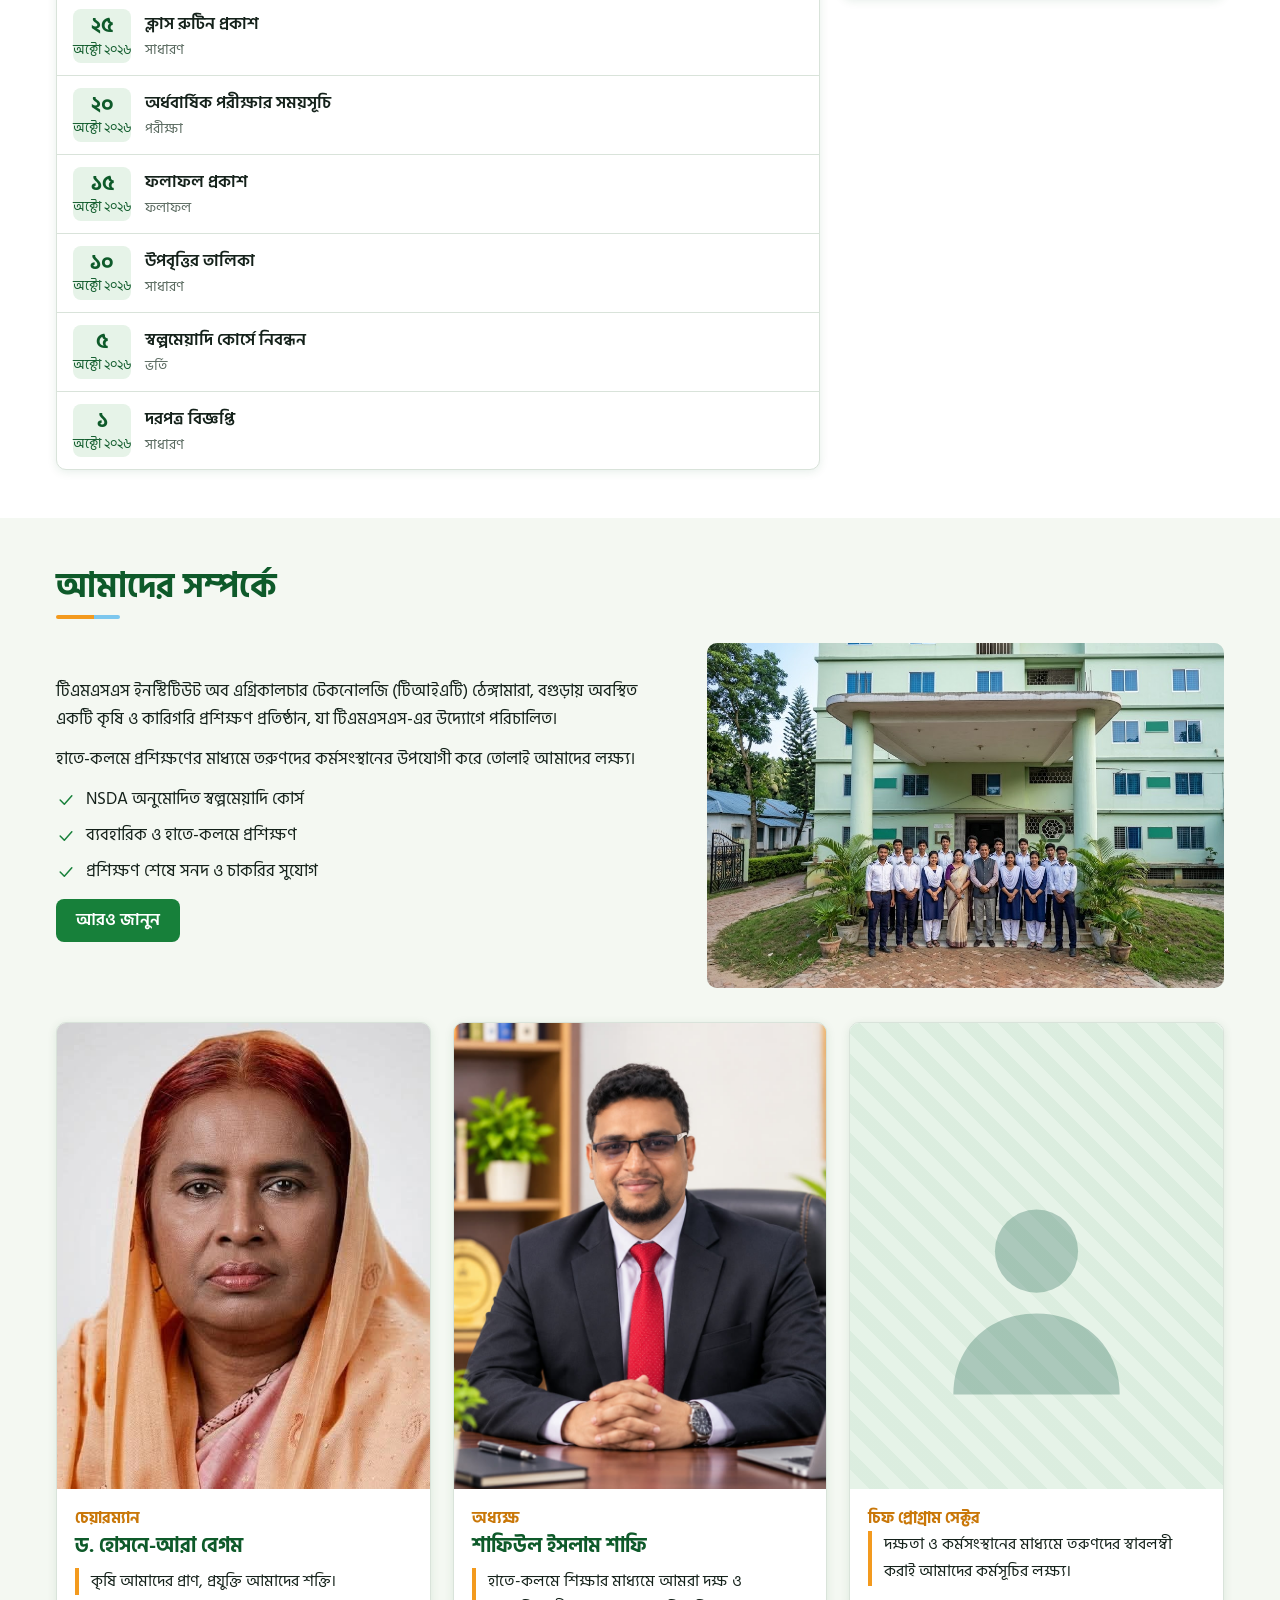
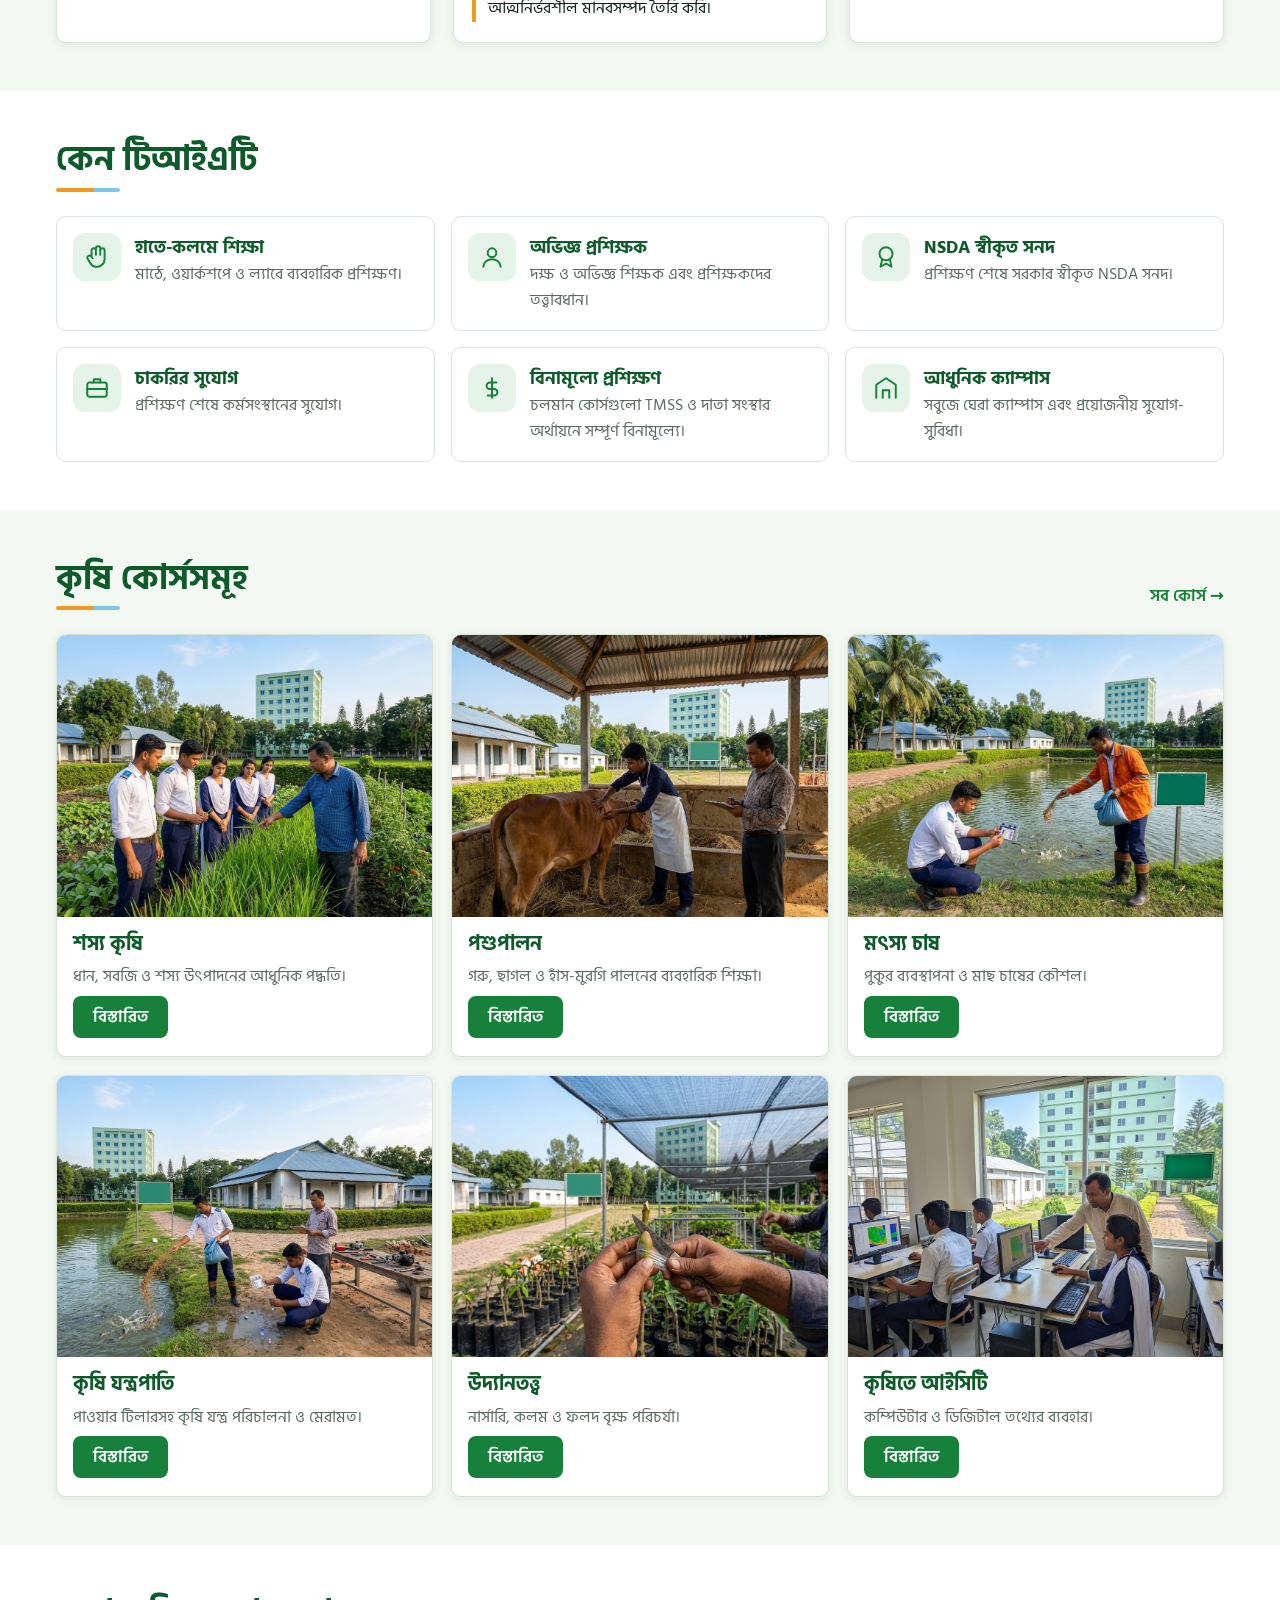
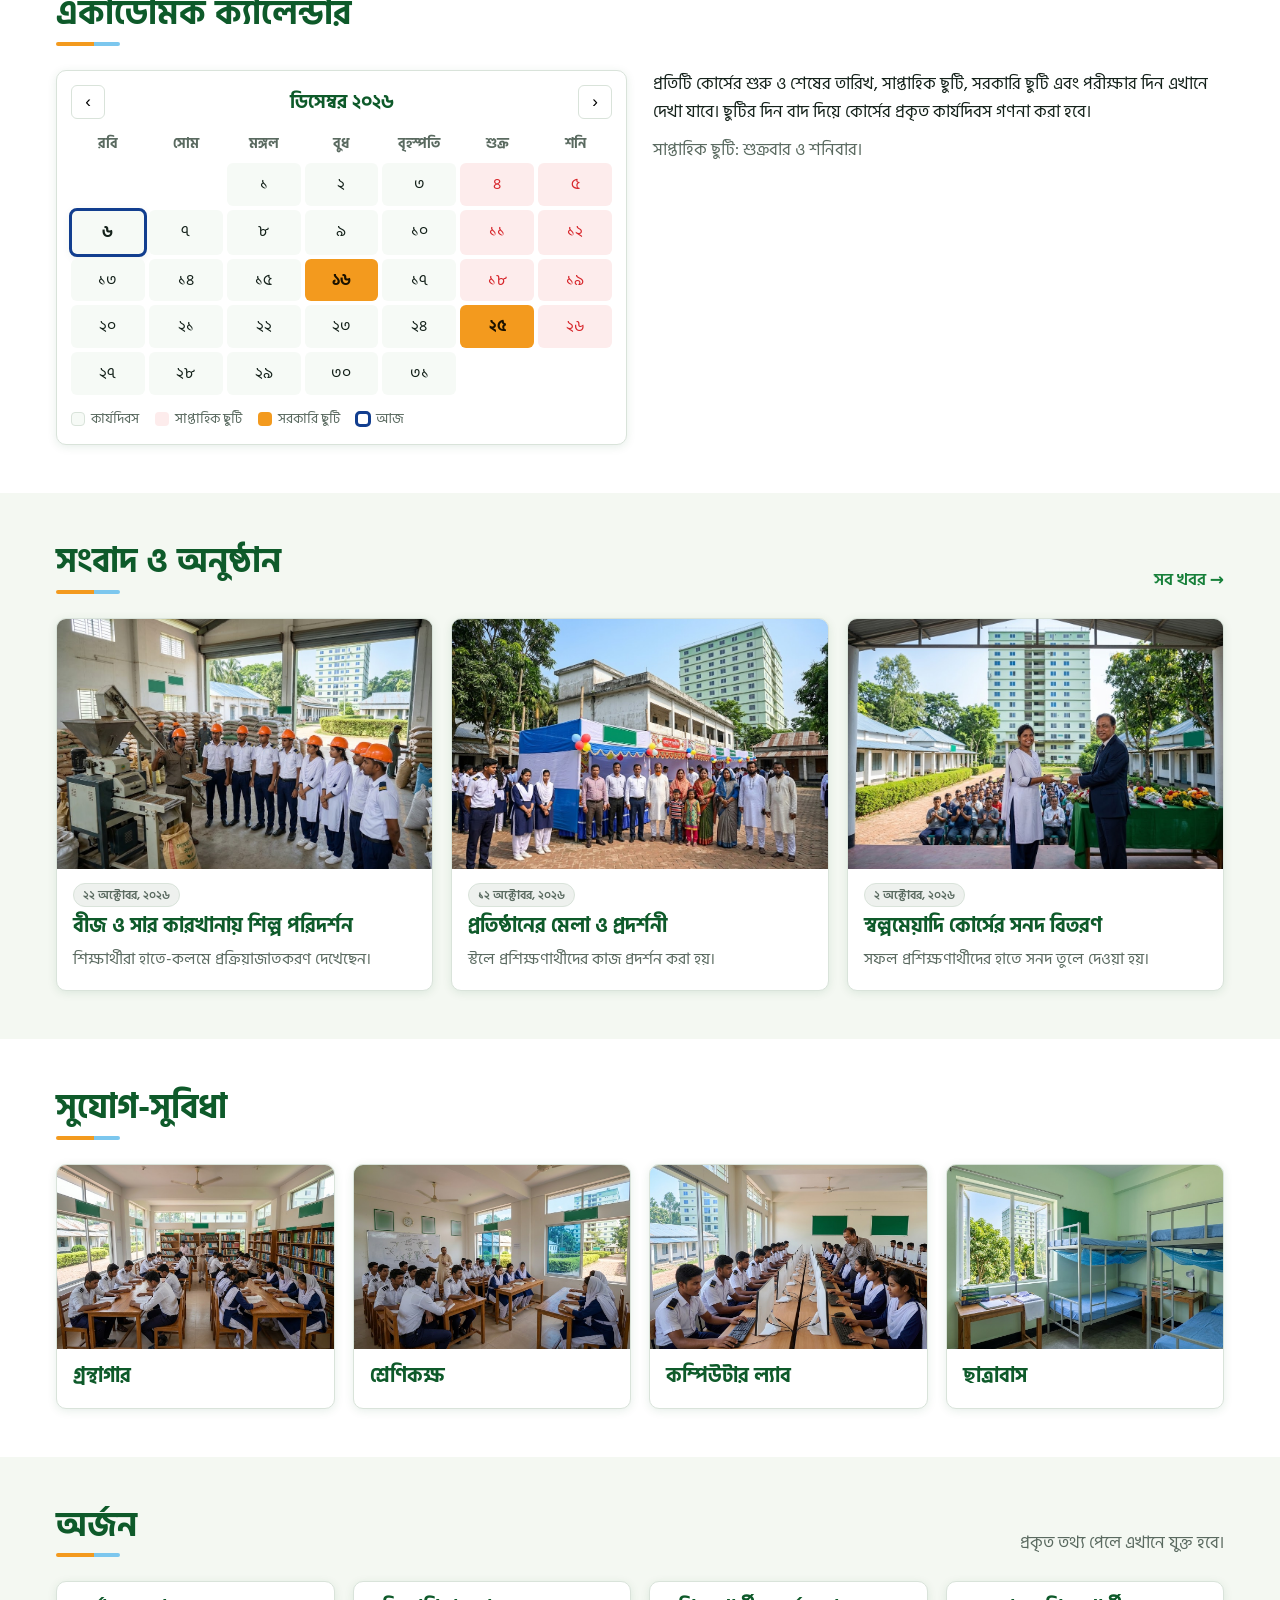
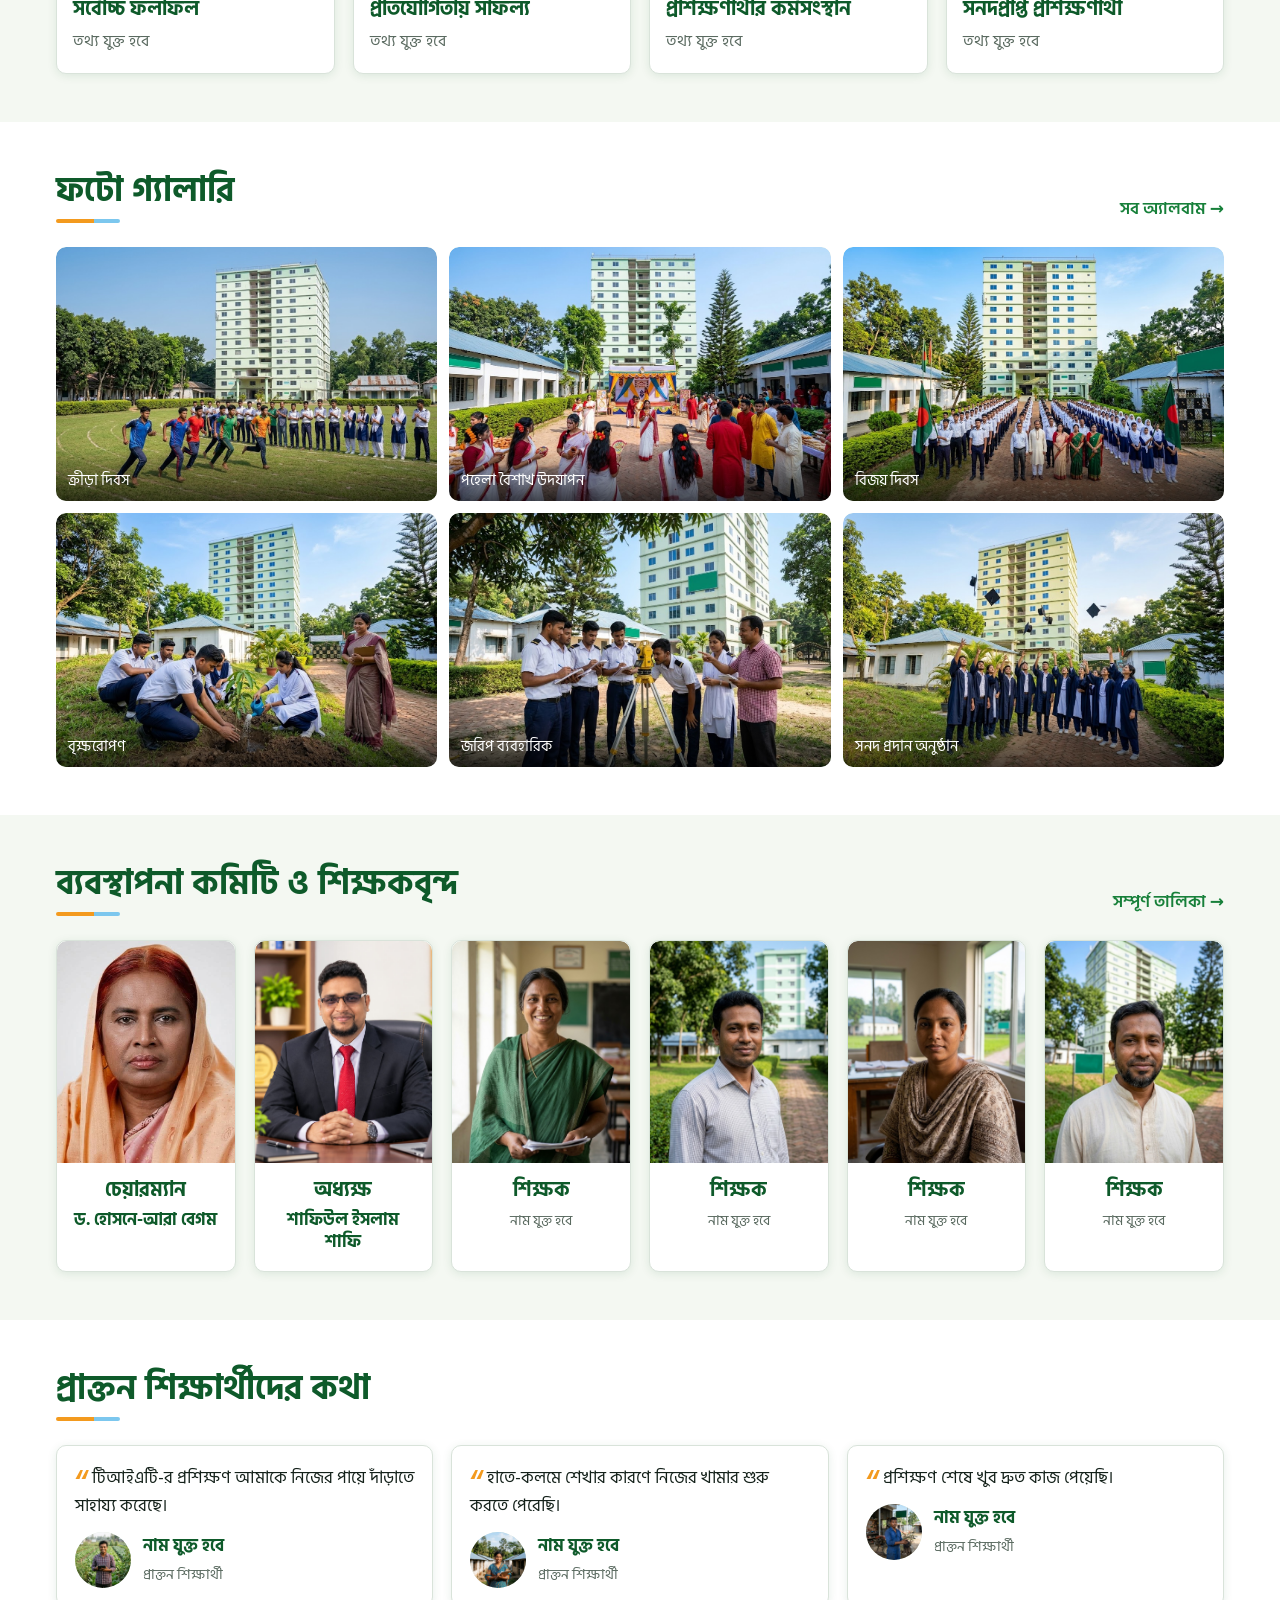
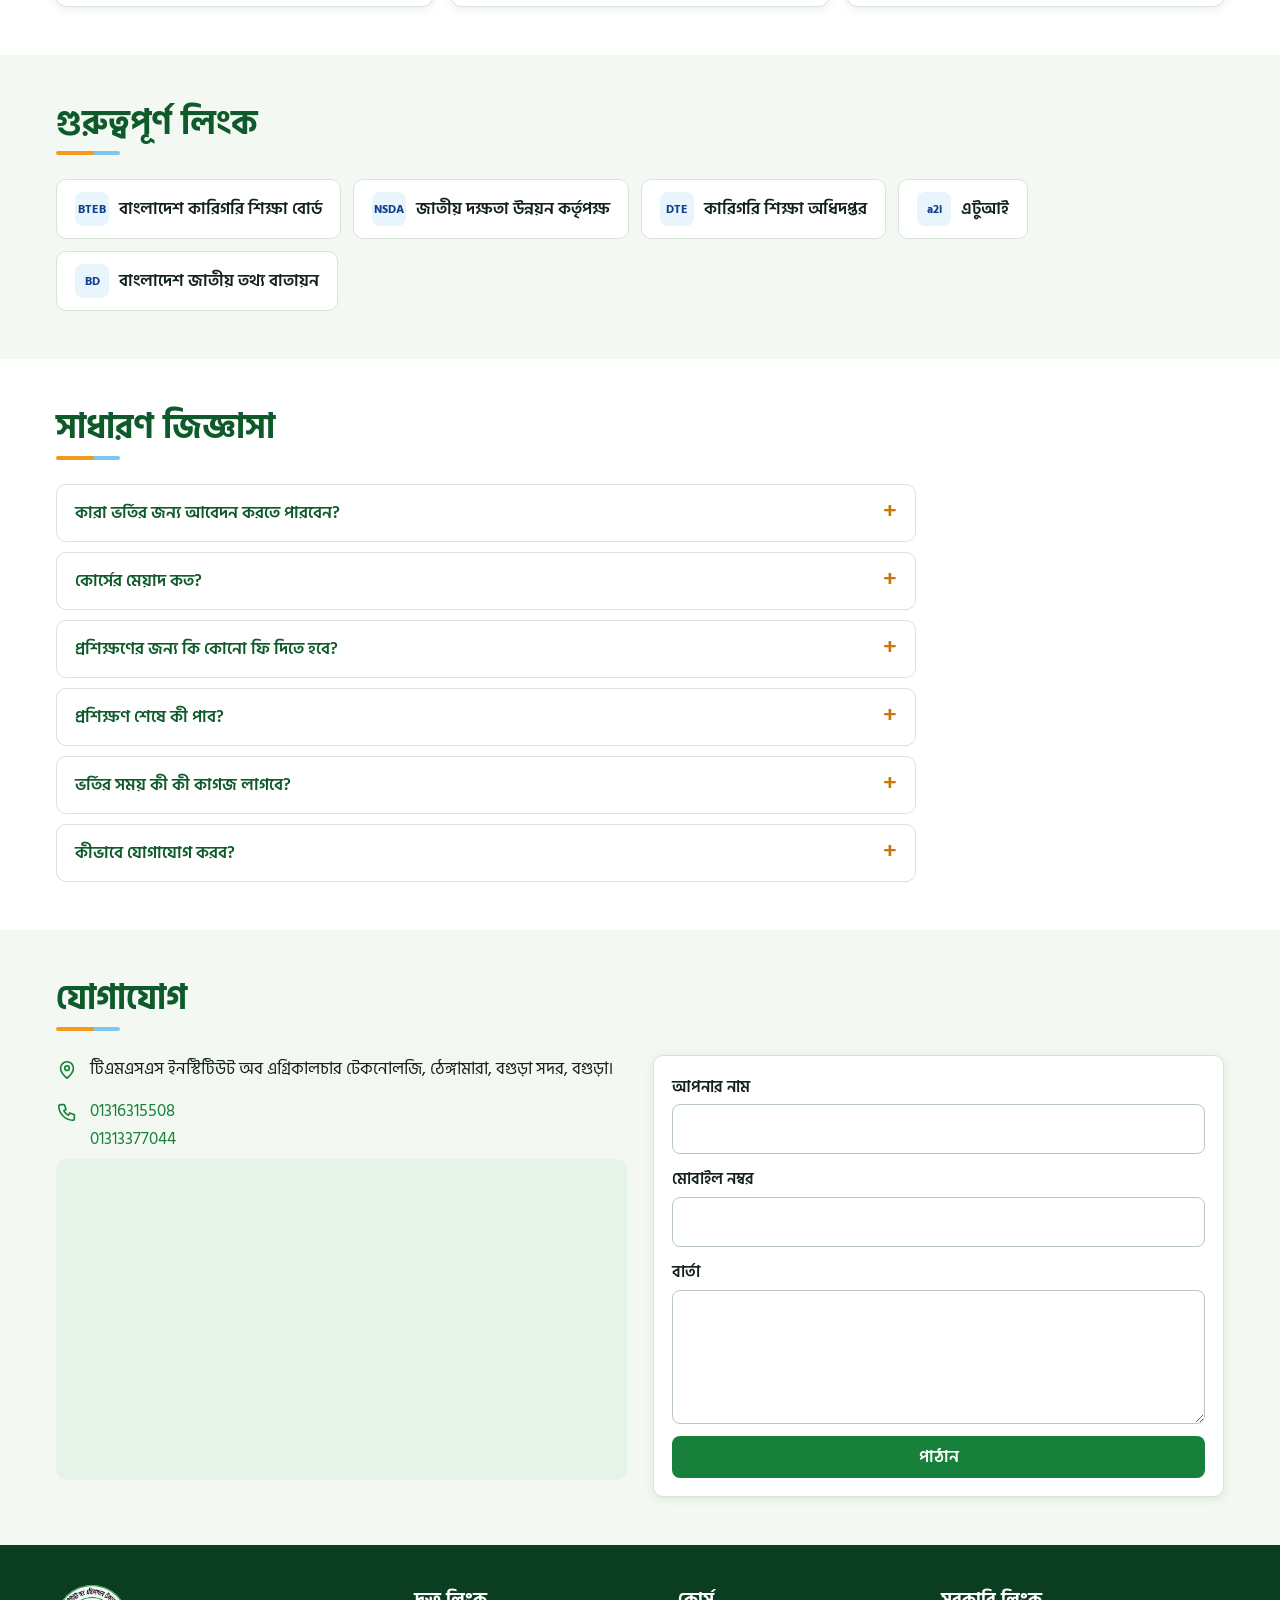
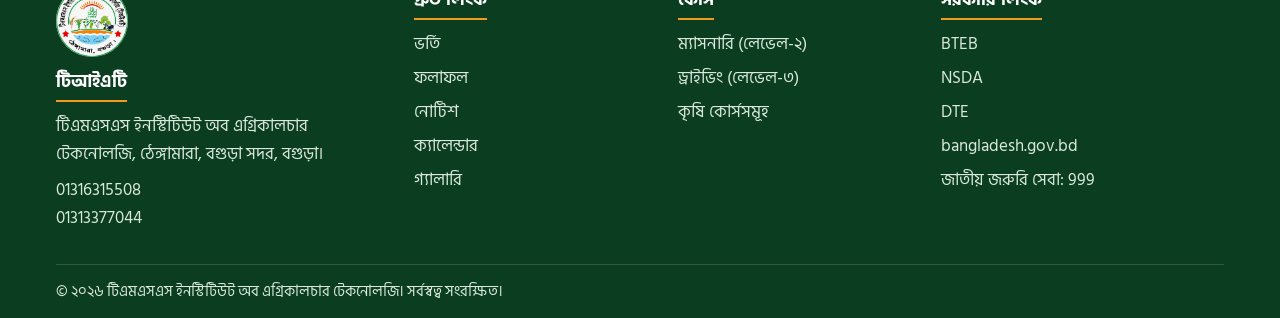
==== commit 55f43a29: "Fix principal name spelling" ====
--- a/index.html
+++ b/index.html
@@ -226,7 +226,7 @@
   </div>
   <div class="leaders" id="leaders">
     <article class="leader"><div class="ph " style="--r:4/5" data-img="chairman" role="img" aria-label="Chairman"><span class="ph-label"><svg viewBox="0 0 24 24" fill="none" stroke="currentColor" stroke-width="1.8" stroke-linecap="round" stroke-linejoin="round" aria-hidden="true" ><rect x="3" y="4" width="18" height="16" rx="2"/><circle cx="9" cy="10" r="2"/><path d="m21 16-5-5-8 8"/></svg><span>Chairman</span><small>images/chairman.jpg</small></span></div><div class="lbody"><h3><span class="bn">চেয়ারম্যান</span><span class="en">Chairman</span></h3><span class="nm"><span class="bn">ড. হোসনে-আরা বেগম</span><span class="en">Dr. Hosne-Ara Begum</span></span><blockquote><span class="bn">কৃষি আমাদের প্রাণ, প্রযুক্তি আমাদের শক্তি।</span><span class="en">Agriculture is our life, technology is our strength.</span></blockquote></div></article>
-    <article class="leader"><div class="ph " style="--r:4/5" data-img="principal" role="img" aria-label="Principal"><span class="ph-label"><svg viewBox="0 0 24 24" fill="none" stroke="currentColor" stroke-width="1.8" stroke-linecap="round" stroke-linejoin="round" aria-hidden="true" ><rect x="3" y="4" width="18" height="16" rx="2"/><circle cx="9" cy="10" r="2"/><path d="m21 16-5-5-8 8"/></svg><span>Principal</span><small>images/principal.jpg</small></span></div><div class="lbody"><h3><span class="bn">অধ্যক্ষ</span><span class="en">Principal</span></h3><span class="nm"><span class="bn">শফিউল ইসলাম শাফী</span><span class="en">Shafiul Islam Shafi</span></span><blockquote><span class="bn">হাতে-কলমে শিক্ষার মাধ্যমে আমরা দক্ষ ও আত্মনির্ভরশীল মানবসম্পদ তৈরি করি।</span><span class="en">Through hands-on learning we build skilled, self-reliant people.</span></blockquote></div></article>
+    <article class="leader"><div class="ph " style="--r:4/5" data-img="principal" role="img" aria-label="Principal"><span class="ph-label"><svg viewBox="0 0 24 24" fill="none" stroke="currentColor" stroke-width="1.8" stroke-linecap="round" stroke-linejoin="round" aria-hidden="true" ><rect x="3" y="4" width="18" height="16" rx="2"/><circle cx="9" cy="10" r="2"/><path d="m21 16-5-5-8 8"/></svg><span>Principal</span><small>images/principal.jpg</small></span></div><div class="lbody"><h3><span class="bn">অধ্যক্ষ</span><span class="en">Principal</span></h3><span class="nm"><span class="bn">শাফিউল ইসলাম শাফি</span><span class="en">Shafiul Islam Shafi</span></span><blockquote><span class="bn">হাতে-কলমে শিক্ষার মাধ্যমে আমরা দক্ষ ও আত্মনির্ভরশীল মানবসম্পদ তৈরি করি।</span><span class="en">Through hands-on learning we build skilled, self-reliant people.</span></blockquote></div></article>
     <article class="leader"><div class="ph sil" style="--r:4/5" data-img="chief-program" role="img" aria-label="Chief Program Sector"><span class="ph-label"><svg viewBox="0 0 24 24" fill="none" stroke="currentColor" stroke-width="1.8" stroke-linecap="round" stroke-linejoin="round" aria-hidden="true" ><rect x="3" y="4" width="18" height="16" rx="2"/><circle cx="9" cy="10" r="2"/><path d="m21 16-5-5-8 8"/></svg><span>Chief Program Sector</span><small>images/chief-program.jpg</small></span></div><div class="lbody"><h3><span class="bn">চিফ প্রোগ্রাম সেক্টর</span><span class="en">Chief Program Sector</span></h3><blockquote><span class="bn">দক্ষতা ও কর্মসংস্থানের মাধ্যমে তরুণদের স্বাবলম্বী করাই আমাদের কর্মসূচির লক্ষ্য।</span><span class="en">Our programs aim to make young people self-reliant through skills and jobs.</span></blockquote></div></article>
   </div>
 </div></section>
@@ -328,7 +328,7 @@
   <div class="sec-head"><h2><span class="bn">ব্যবস্থাপনা কমিটি ও শিক্ষকবৃন্দ</span><span class="en">Management committee and teachers</span></h2><a class="more" href="#" data-soon><span class="bn">সম্পূর্ণ তালিকা</span><span class="en">Full list</span> →</a></div>
   <div class="grid g6">
     <article class="card person"><div class="ph " style="--r:4/5" data-img="chairman" role="img" aria-label="Chairman"><span class="ph-label"><svg viewBox="0 0 24 24" fill="none" stroke="currentColor" stroke-width="1.8" stroke-linecap="round" stroke-linejoin="round" aria-hidden="true" ><rect x="3" y="4" width="18" height="16" rx="2"/><circle cx="9" cy="10" r="2"/><path d="m21 16-5-5-8 8"/></svg><span>Chairman</span><small>images/chairman.jpg</small></span></div><div class="card-body"><h3><span class="bn">চেয়ারম্যান</span><span class="en">Chairman</span></h3><span class="nm"><span class="bn">ড. হোসনে-আরা বেগম</span><span class="en">Dr. Hosne-Ara Begum</span></span></div></article>
-    <article class="card person"><div class="ph " style="--r:4/5" data-img="principal" role="img" aria-label="Principal"><span class="ph-label"><svg viewBox="0 0 24 24" fill="none" stroke="currentColor" stroke-width="1.8" stroke-linecap="round" stroke-linejoin="round" aria-hidden="true" ><rect x="3" y="4" width="18" height="16" rx="2"/><circle cx="9" cy="10" r="2"/><path d="m21 16-5-5-8 8"/></svg><span>Principal</span><small>images/principal.jpg</small></span></div><div class="card-body"><h3><span class="bn">অধ্যক্ষ</span><span class="en">Principal</span></h3><span class="nm"><span class="bn">শফিউল ইসলাম শাফী</span><span class="en">Shafiul Islam Shafi</span></span></div></article>
+    <article class="card person"><div class="ph " style="--r:4/5" data-img="principal" role="img" aria-label="Principal"><span class="ph-label"><svg viewBox="0 0 24 24" fill="none" stroke="currentColor" stroke-width="1.8" stroke-linecap="round" stroke-linejoin="round" aria-hidden="true" ><rect x="3" y="4" width="18" height="16" rx="2"/><circle cx="9" cy="10" r="2"/><path d="m21 16-5-5-8 8"/></svg><span>Principal</span><small>images/principal.jpg</small></span></div><div class="card-body"><h3><span class="bn">অধ্যক্ষ</span><span class="en">Principal</span></h3><span class="nm"><span class="bn">শাফিউল ইসলাম শাফি</span><span class="en">Shafiul Islam Shafi</span></span></div></article>
     <article class="card person"><div class="ph " style="--r:4/5" data-img="teacher-1" role="img" aria-label="Teacher"><span class="ph-label"><svg viewBox="0 0 24 24" fill="none" stroke="currentColor" stroke-width="1.8" stroke-linecap="round" stroke-linejoin="round" aria-hidden="true" ><rect x="3" y="4" width="18" height="16" rx="2"/><circle cx="9" cy="10" r="2"/><path d="m21 16-5-5-8 8"/></svg><span>Teacher</span><small>images/teacher-1.jpg</small></span></div><div class="card-body"><h3><span class="bn">শিক্ষক</span><span class="en">Teacher</span></h3><small><span class="bn">নাম যুক্ত হবে</span><span class="en">Name to be added</span></small></div></article>
     <article class="card person"><div class="ph " style="--r:4/5" data-img="teacher-2" role="img" aria-label="Teacher"><span class="ph-label"><svg viewBox="0 0 24 24" fill="none" stroke="currentColor" stroke-width="1.8" stroke-linecap="round" stroke-linejoin="round" aria-hidden="true" ><rect x="3" y="4" width="18" height="16" rx="2"/><circle cx="9" cy="10" r="2"/><path d="m21 16-5-5-8 8"/></svg><span>Teacher</span><small>images/teacher-2.jpg</small></span></div><div class="card-body"><h3><span class="bn">শিক্ষক</span><span class="en">Teacher</span></h3><small><span class="bn">নাম যুক্ত হবে</span><span class="en">Name to be added</span></small></div></article>
     <article class="card person"><div class="ph " style="--r:4/5" data-img="teacher-3" role="img" aria-label="Teacher"><span class="ph-label"><svg viewBox="0 0 24 24" fill="none" stroke="currentColor" stroke-width="1.8" stroke-linecap="round" stroke-linejoin="round" aria-hidden="true" ><rect x="3" y="4" width="18" height="16" rx="2"/><circle cx="9" cy="10" r="2"/><path d="m21 16-5-5-8 8"/></svg><span>Teacher</span><small>images/teacher-3.jpg</small></span></div><div class="card-body"><h3><span class="bn">শিক্ষক</span><span class="en">Teacher</span></h3><small><span class="bn">নাম যুক্ত হবে</span><span class="en">Name to be added</span></small></div></article>
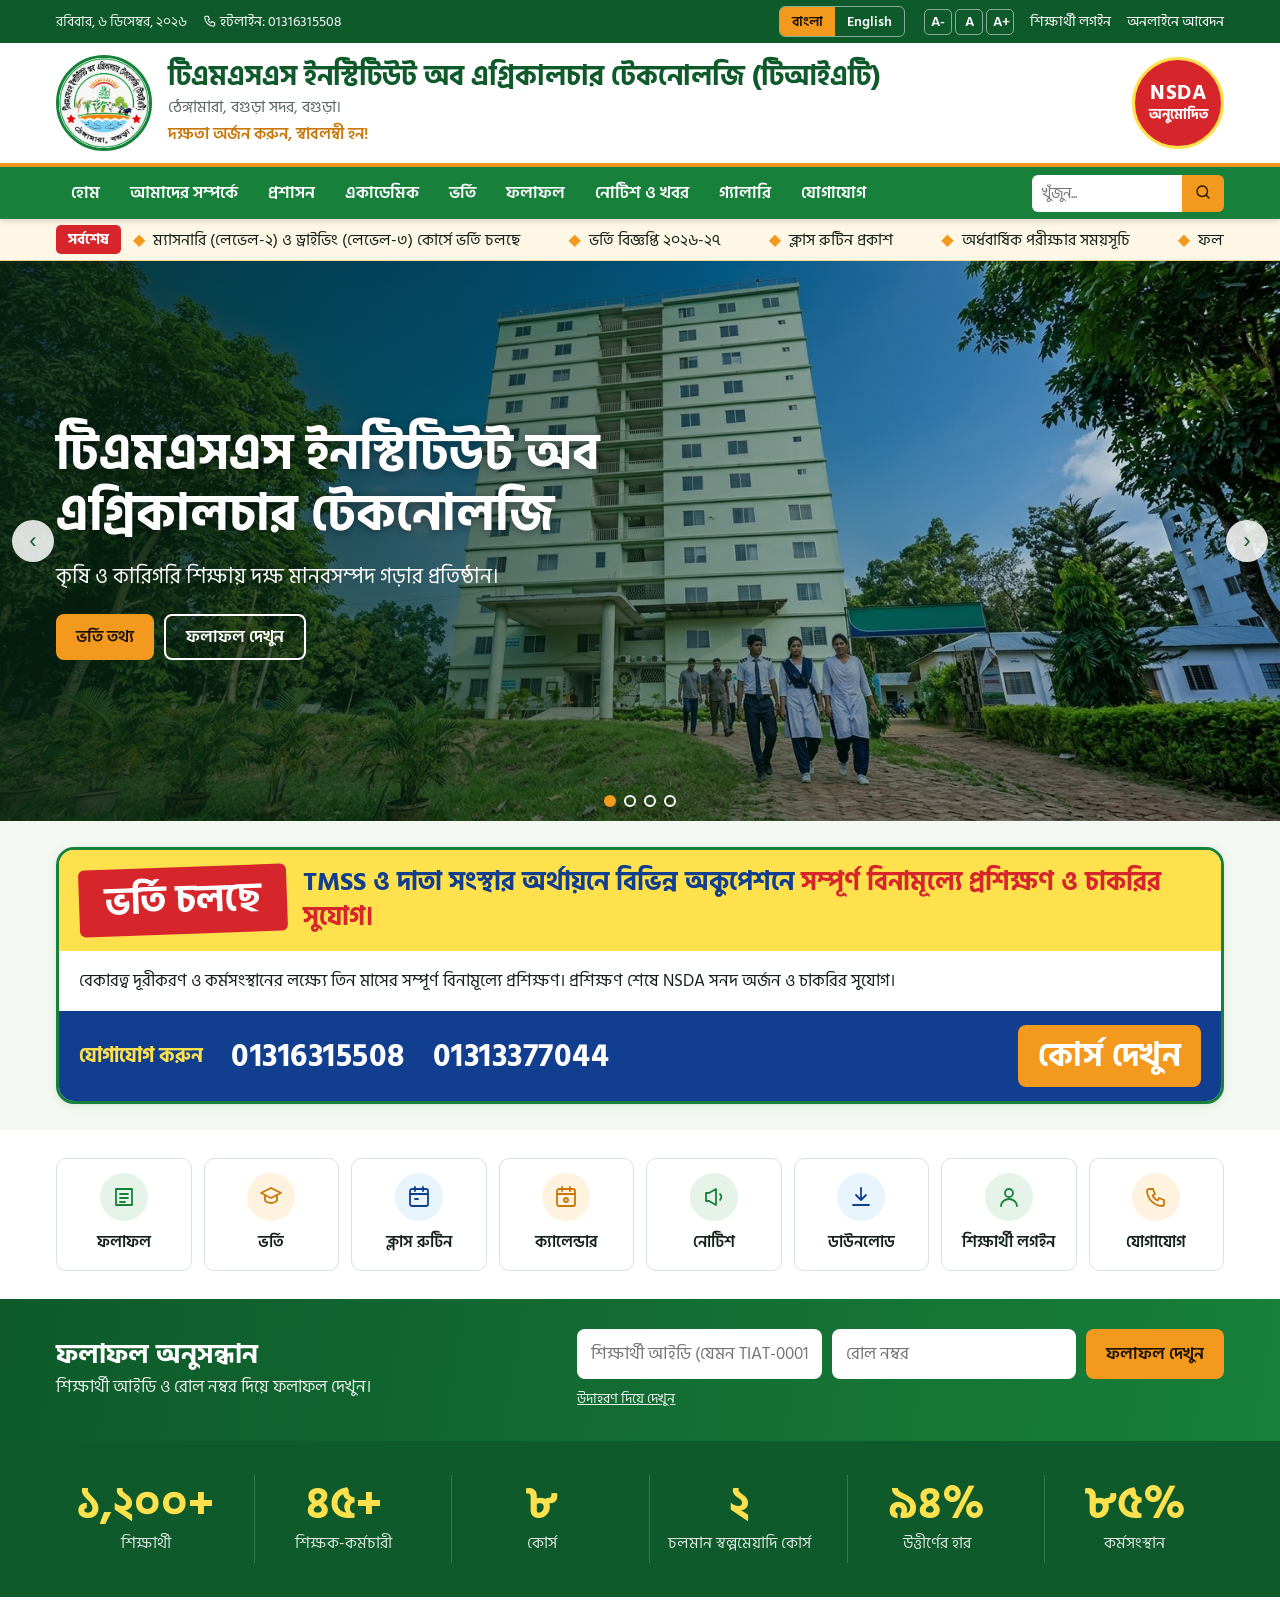
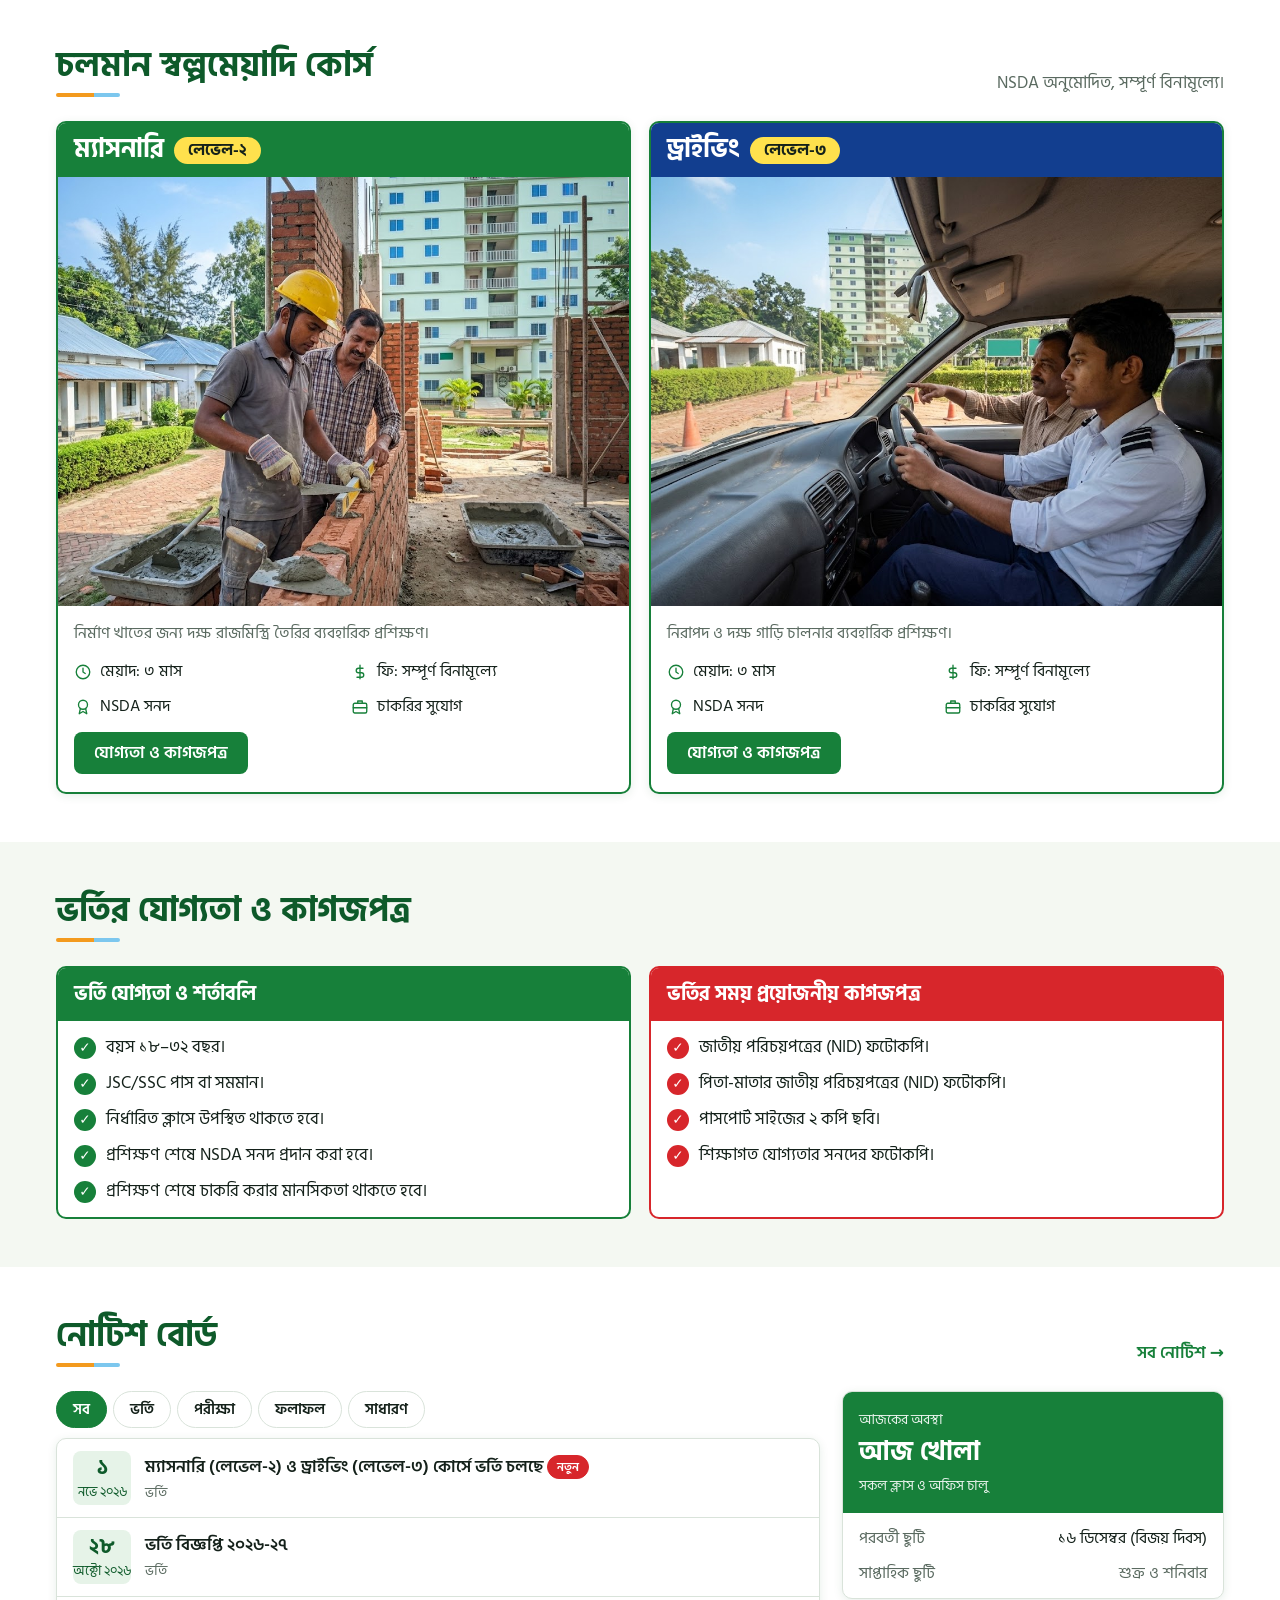
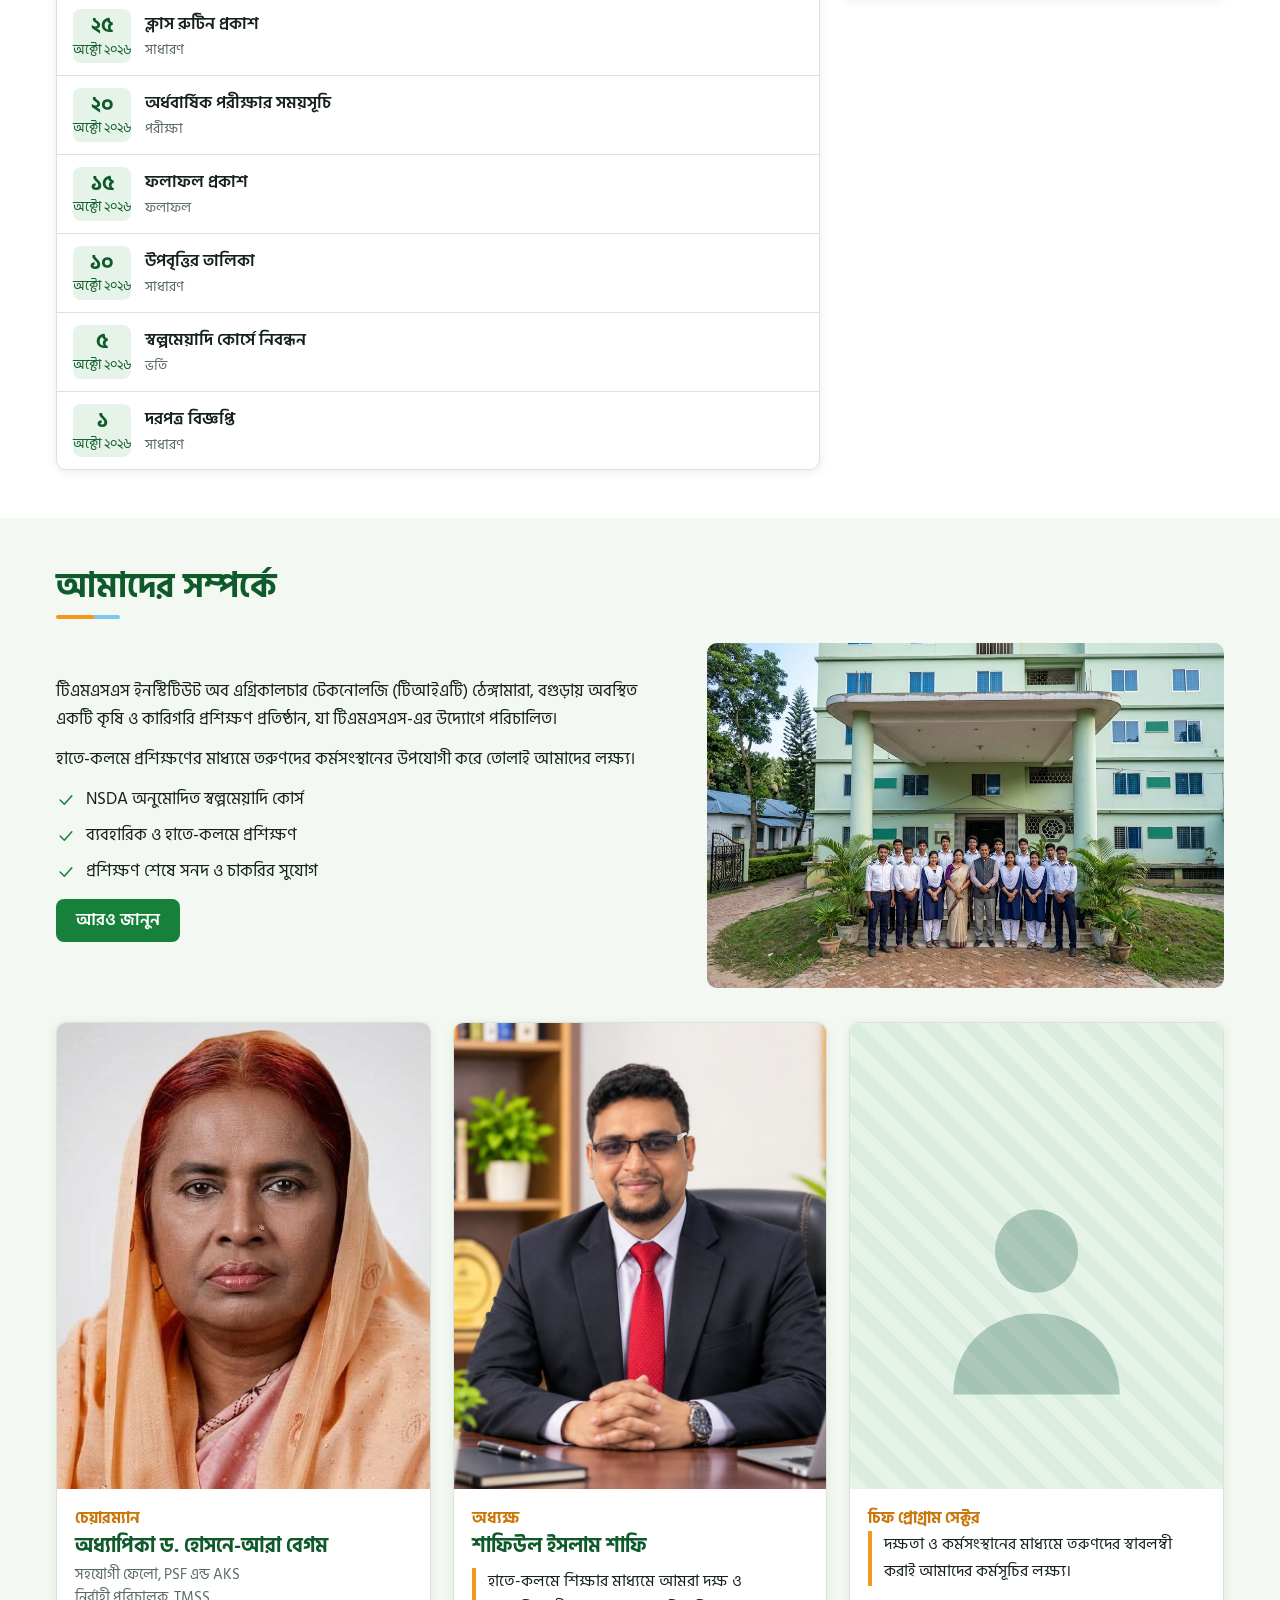
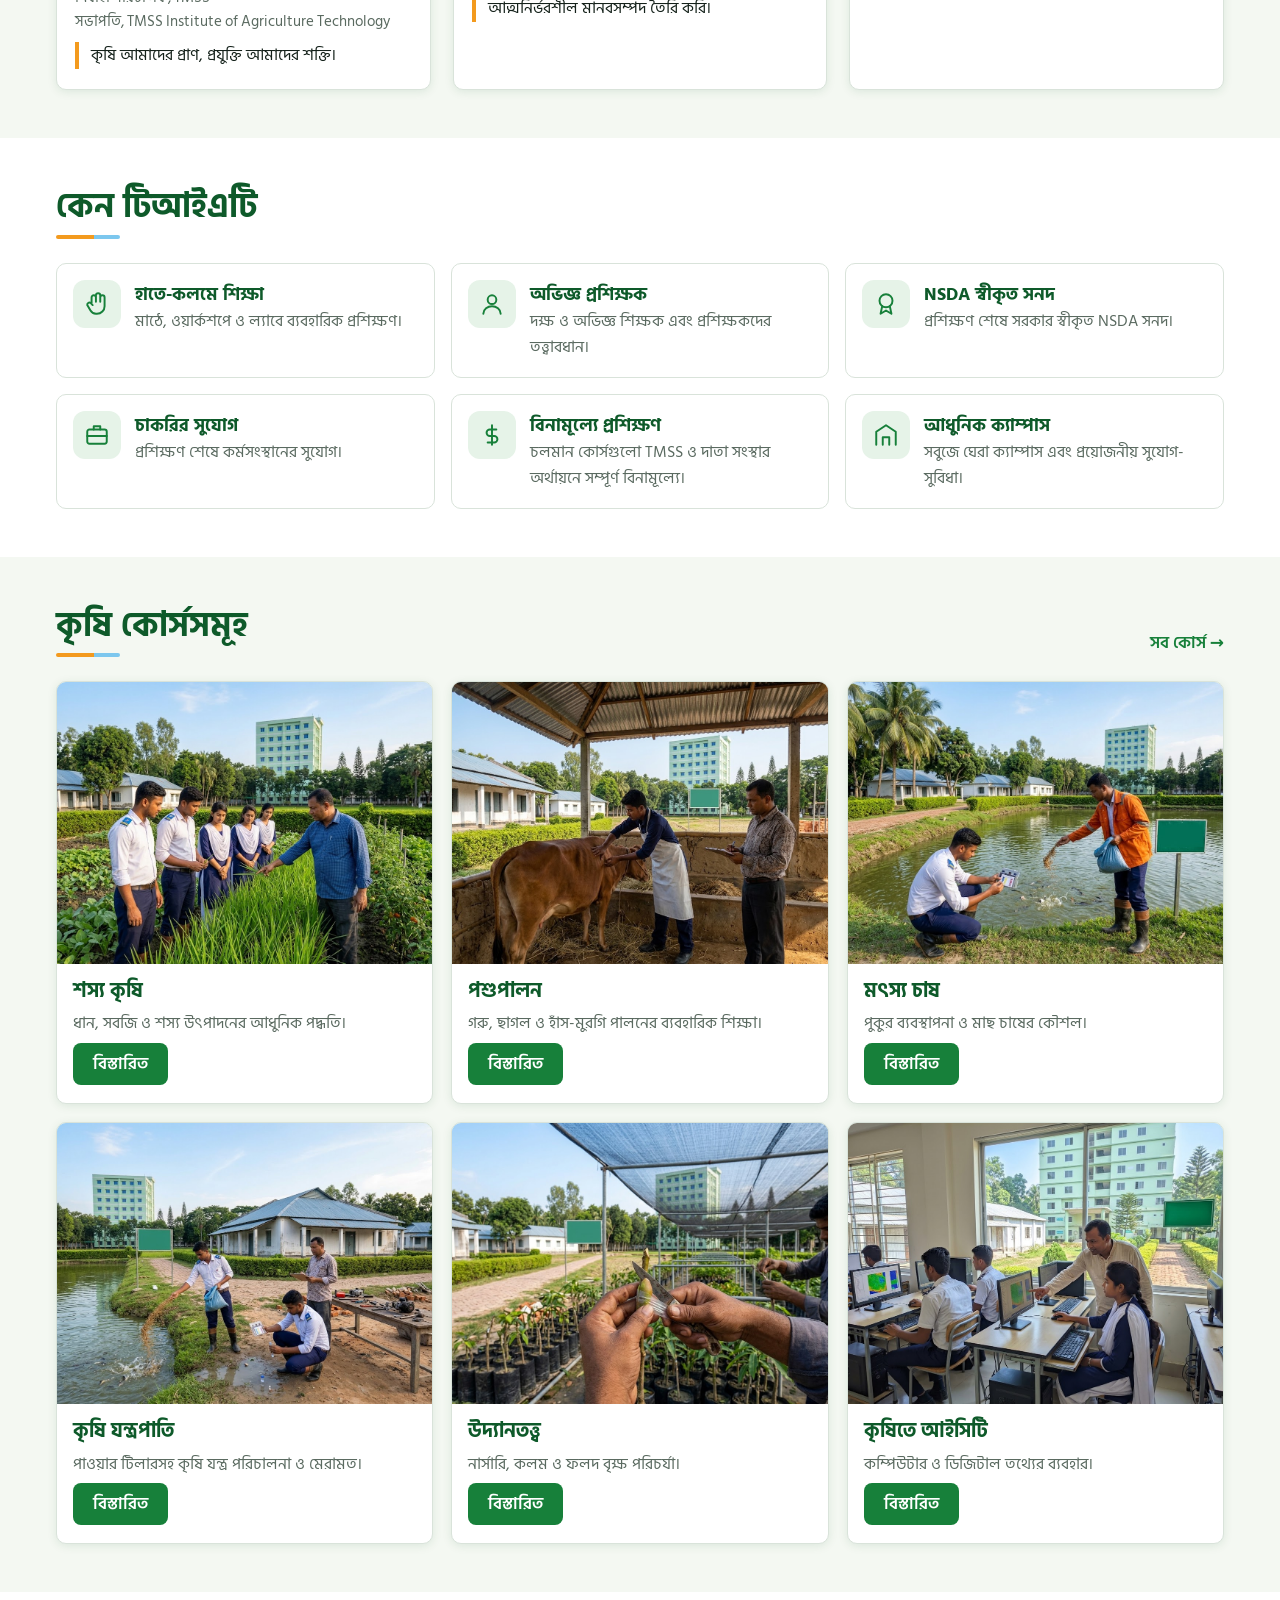
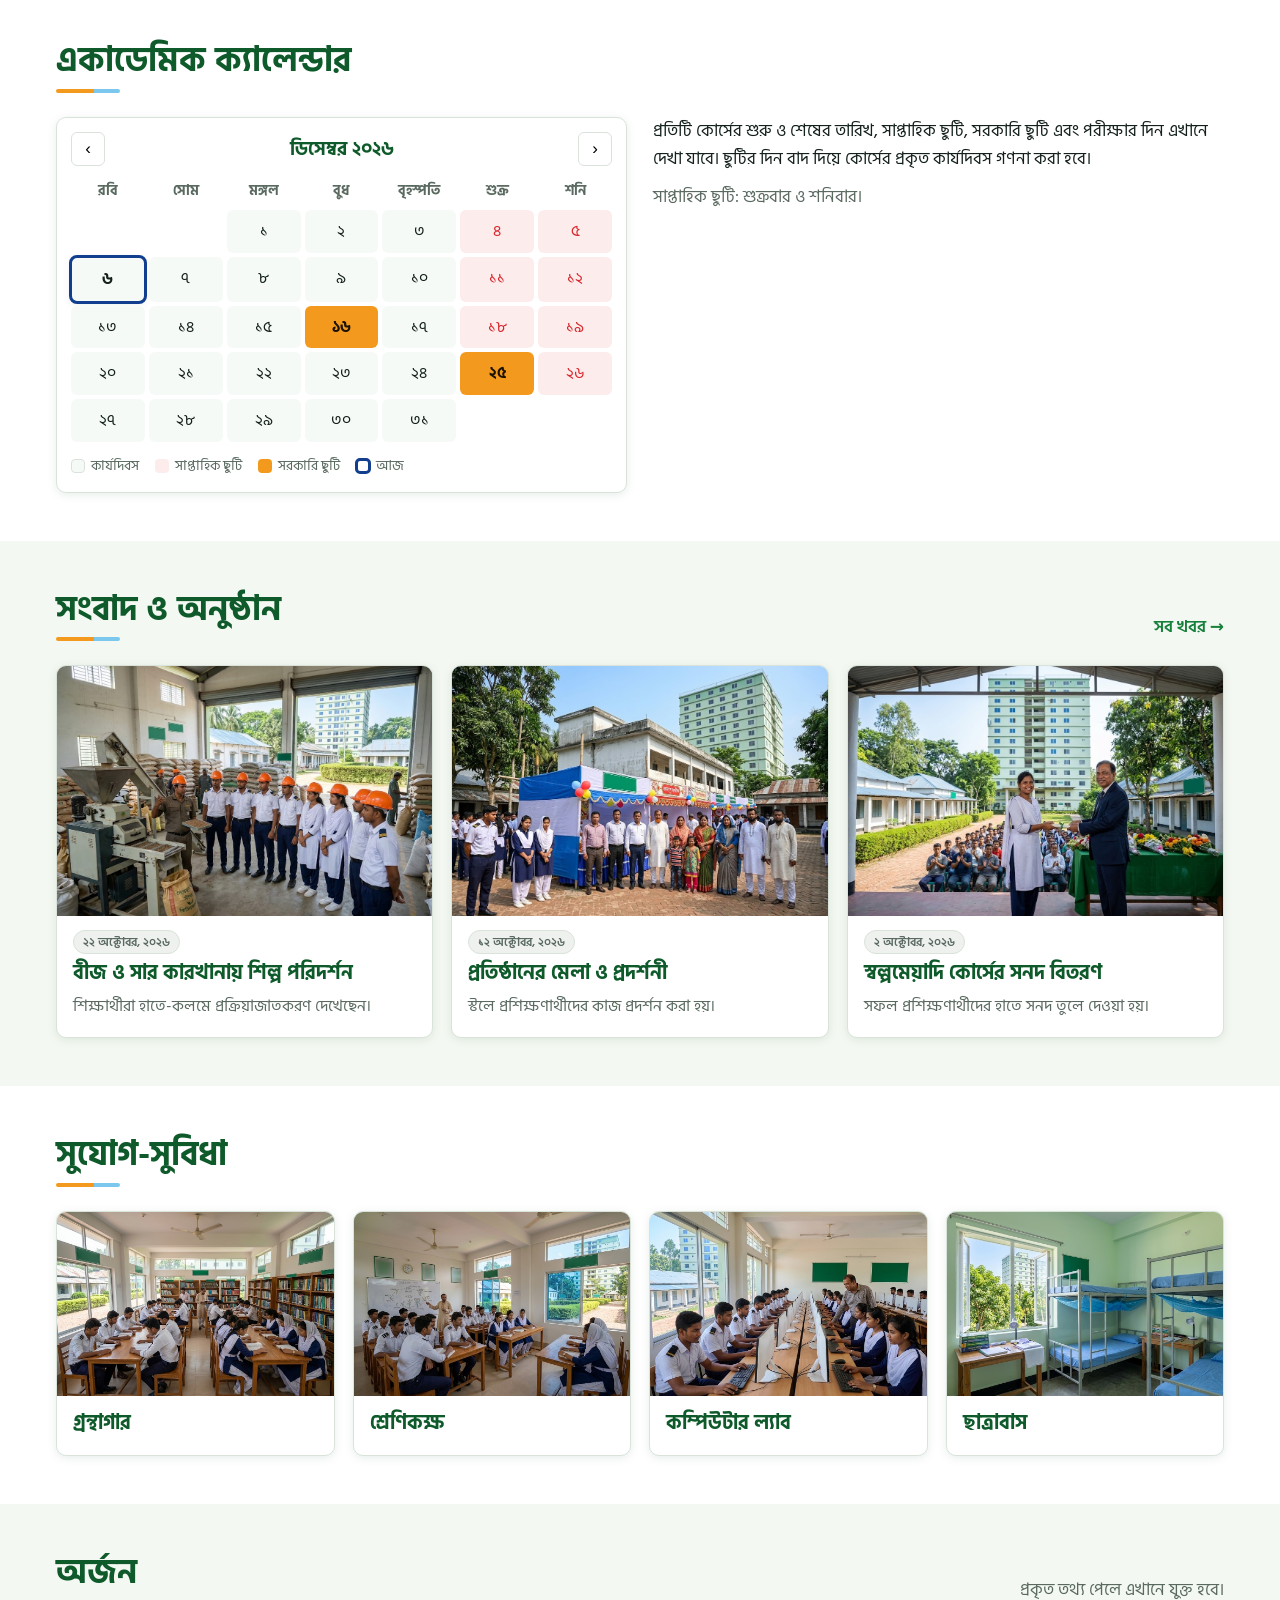
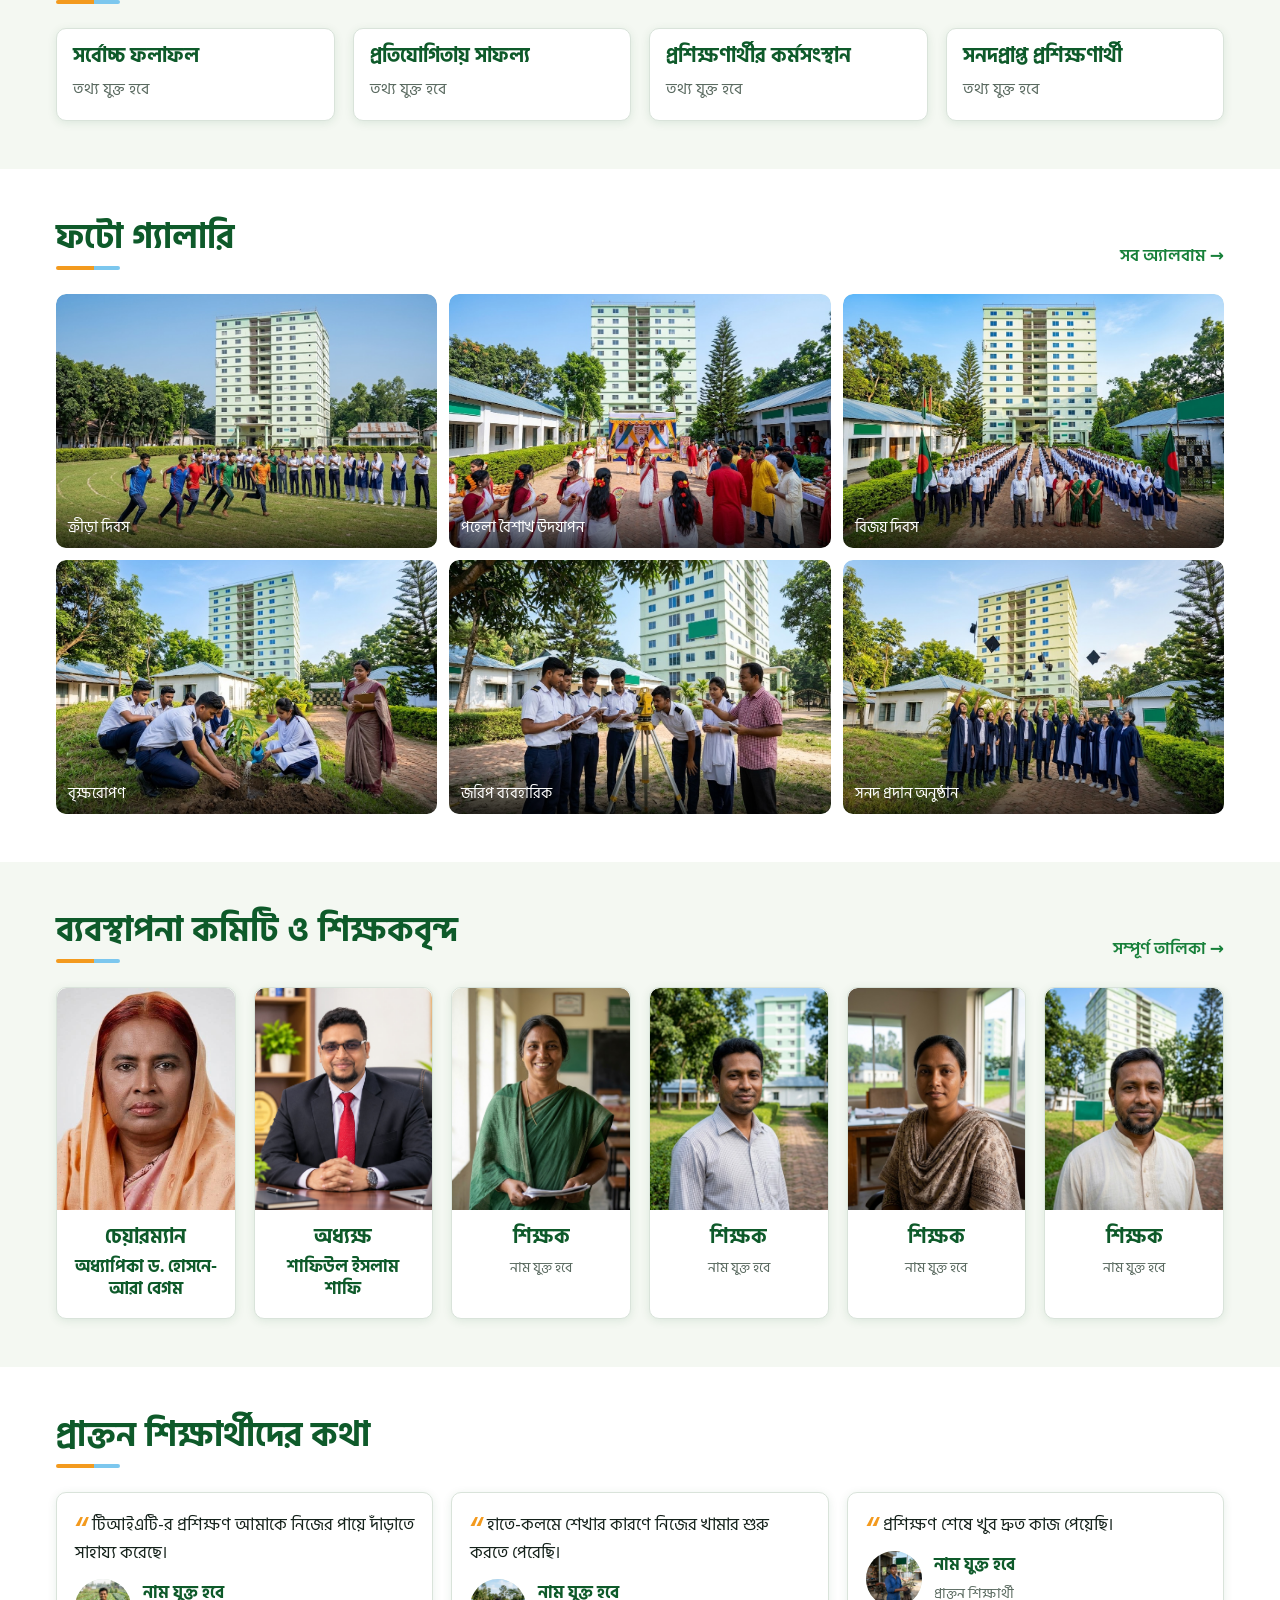
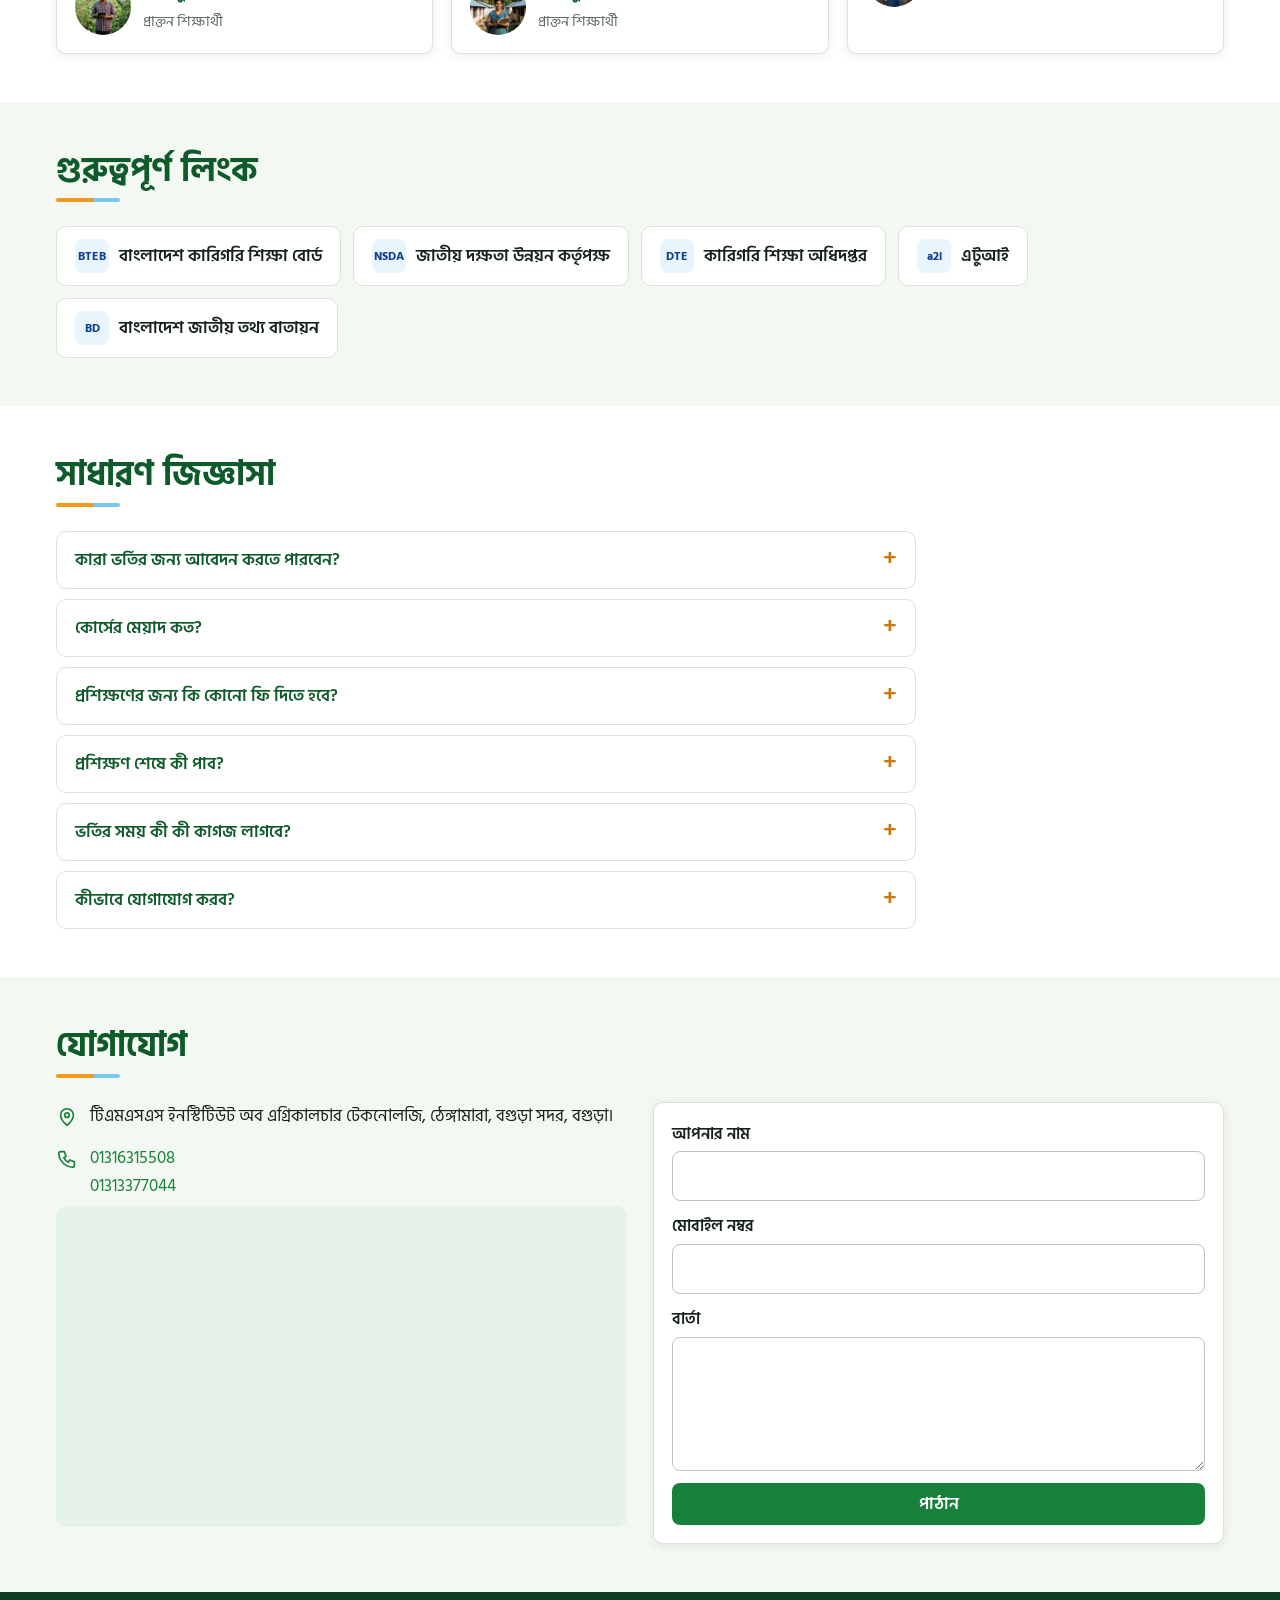
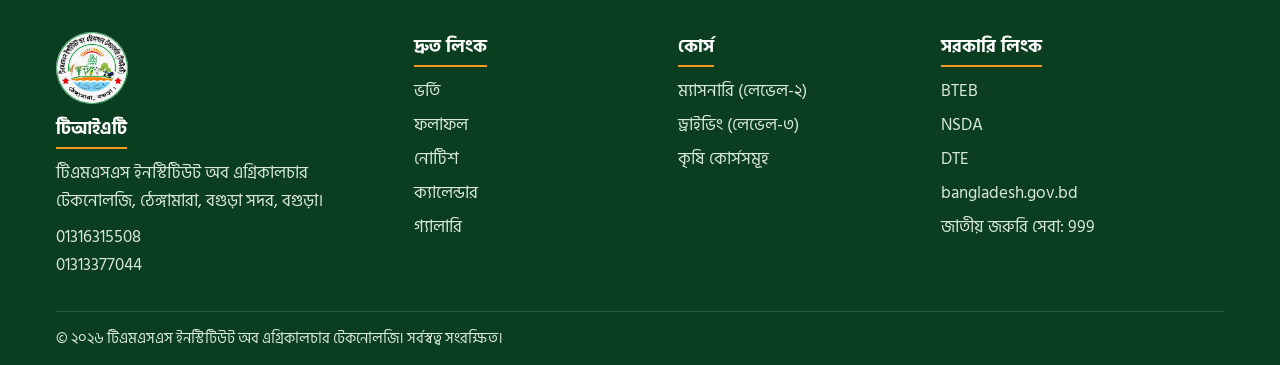
==== commit a28f2fae: "Chairman: full name and roles" ====
--- a/index.html
+++ b/index.html
@@ -225,7 +225,7 @@
     <div class="ph " style="--r:3/2" data-img="about-group" role="img" aria-label="Students and teachers"><span class="ph-label"><svg viewBox="0 0 24 24" fill="none" stroke="currentColor" stroke-width="1.8" stroke-linecap="round" stroke-linejoin="round" aria-hidden="true" ><rect x="3" y="4" width="18" height="16" rx="2"/><circle cx="9" cy="10" r="2"/><path d="m21 16-5-5-8 8"/></svg><span>Students and teachers</span><small>images/about-group.jpg</small></span></div>
   </div>
   <div class="leaders" id="leaders">
-    <article class="leader"><div class="ph " style="--r:4/5" data-img="chairman" role="img" aria-label="Chairman"><span class="ph-label"><svg viewBox="0 0 24 24" fill="none" stroke="currentColor" stroke-width="1.8" stroke-linecap="round" stroke-linejoin="round" aria-hidden="true" ><rect x="3" y="4" width="18" height="16" rx="2"/><circle cx="9" cy="10" r="2"/><path d="m21 16-5-5-8 8"/></svg><span>Chairman</span><small>images/chairman.jpg</small></span></div><div class="lbody"><h3><span class="bn">চেয়ারম্যান</span><span class="en">Chairman</span></h3><span class="nm"><span class="bn">ড. হোসনে-আরা বেগম</span><span class="en">Dr. Hosne-Ara Begum</span></span><blockquote><span class="bn">কৃষি আমাদের প্রাণ, প্রযুক্তি আমাদের শক্তি।</span><span class="en">Agriculture is our life, technology is our strength.</span></blockquote></div></article>
+    <article class="leader"><div class="ph " style="--r:4/5" data-img="chairman" role="img" aria-label="Chairman"><span class="ph-label"><svg viewBox="0 0 24 24" fill="none" stroke="currentColor" stroke-width="1.8" stroke-linecap="round" stroke-linejoin="round" aria-hidden="true" ><rect x="3" y="4" width="18" height="16" rx="2"/><circle cx="9" cy="10" r="2"/><path d="m21 16-5-5-8 8"/></svg><span>Chairman</span><small>images/chairman.jpg</small></span></div><div class="lbody"><h3><span class="bn">চেয়ারম্যান</span><span class="en">Chairman</span></h3><span class="nm"><span class="bn">অধ্যাপিকা ড. হোসনে-আরা বেগম</span><span class="en">Professor Dr. Hosne-Ara Begum</span></span><ul class="dg"><li><span class="bn">সহযোগী ফেলো, PSF এন্ড AKS</span><span class="en">Associate Fellow, PSF and AKS</span></li><li><span class="bn">নির্বাহী পরিচালক, TMSS</span><span class="en">Executive Director, TMSS</span></li><li><span class="bn">সভাপতি, TMSS Institute of Agriculture Technology</span><span class="en">President, TMSS Institute of Agriculture Technology</span></li></ul><blockquote><span class="bn">কৃষি আমাদের প্রাণ, প্রযুক্তি আমাদের শক্তি।</span><span class="en">Agriculture is our life, technology is our strength.</span></blockquote></div></article>
     <article class="leader"><div class="ph " style="--r:4/5" data-img="principal" role="img" aria-label="Principal"><span class="ph-label"><svg viewBox="0 0 24 24" fill="none" stroke="currentColor" stroke-width="1.8" stroke-linecap="round" stroke-linejoin="round" aria-hidden="true" ><rect x="3" y="4" width="18" height="16" rx="2"/><circle cx="9" cy="10" r="2"/><path d="m21 16-5-5-8 8"/></svg><span>Principal</span><small>images/principal.jpg</small></span></div><div class="lbody"><h3><span class="bn">অধ্যক্ষ</span><span class="en">Principal</span></h3><span class="nm"><span class="bn">শাফিউল ইসলাম শাফি</span><span class="en">Shafiul Islam Shafi</span></span><blockquote><span class="bn">হাতে-কলমে শিক্ষার মাধ্যমে আমরা দক্ষ ও আত্মনির্ভরশীল মানবসম্পদ তৈরি করি।</span><span class="en">Through hands-on learning we build skilled, self-reliant people.</span></blockquote></div></article>
     <article class="leader"><div class="ph sil" style="--r:4/5" data-img="chief-program" role="img" aria-label="Chief Program Sector"><span class="ph-label"><svg viewBox="0 0 24 24" fill="none" stroke="currentColor" stroke-width="1.8" stroke-linecap="round" stroke-linejoin="round" aria-hidden="true" ><rect x="3" y="4" width="18" height="16" rx="2"/><circle cx="9" cy="10" r="2"/><path d="m21 16-5-5-8 8"/></svg><span>Chief Program Sector</span><small>images/chief-program.jpg</small></span></div><div class="lbody"><h3><span class="bn">চিফ প্রোগ্রাম সেক্টর</span><span class="en">Chief Program Sector</span></h3><blockquote><span class="bn">দক্ষতা ও কর্মসংস্থানের মাধ্যমে তরুণদের স্বাবলম্বী করাই আমাদের কর্মসূচির লক্ষ্য।</span><span class="en">Our programs aim to make young people self-reliant through skills and jobs.</span></blockquote></div></article>
   </div>
@@ -327,7 +327,7 @@
 <section class="block alt" id="people"><div class="container">
   <div class="sec-head"><h2><span class="bn">ব্যবস্থাপনা কমিটি ও শিক্ষকবৃন্দ</span><span class="en">Management committee and teachers</span></h2><a class="more" href="#" data-soon><span class="bn">সম্পূর্ণ তালিকা</span><span class="en">Full list</span> →</a></div>
   <div class="grid g6">
-    <article class="card person"><div class="ph " style="--r:4/5" data-img="chairman" role="img" aria-label="Chairman"><span class="ph-label"><svg viewBox="0 0 24 24" fill="none" stroke="currentColor" stroke-width="1.8" stroke-linecap="round" stroke-linejoin="round" aria-hidden="true" ><rect x="3" y="4" width="18" height="16" rx="2"/><circle cx="9" cy="10" r="2"/><path d="m21 16-5-5-8 8"/></svg><span>Chairman</span><small>images/chairman.jpg</small></span></div><div class="card-body"><h3><span class="bn">চেয়ারম্যান</span><span class="en">Chairman</span></h3><span class="nm"><span class="bn">ড. হোসনে-আরা বেগম</span><span class="en">Dr. Hosne-Ara Begum</span></span></div></article>
+    <article class="card person"><div class="ph " style="--r:4/5" data-img="chairman" role="img" aria-label="Chairman"><span class="ph-label"><svg viewBox="0 0 24 24" fill="none" stroke="currentColor" stroke-width="1.8" stroke-linecap="round" stroke-linejoin="round" aria-hidden="true" ><rect x="3" y="4" width="18" height="16" rx="2"/><circle cx="9" cy="10" r="2"/><path d="m21 16-5-5-8 8"/></svg><span>Chairman</span><small>images/chairman.jpg</small></span></div><div class="card-body"><h3><span class="bn">চেয়ারম্যান</span><span class="en">Chairman</span></h3><span class="nm"><span class="bn">অধ্যাপিকা ড. হোসনে-আরা বেগম</span><span class="en">Professor Dr. Hosne-Ara Begum</span></span></div></article>
     <article class="card person"><div class="ph " style="--r:4/5" data-img="principal" role="img" aria-label="Principal"><span class="ph-label"><svg viewBox="0 0 24 24" fill="none" stroke="currentColor" stroke-width="1.8" stroke-linecap="round" stroke-linejoin="round" aria-hidden="true" ><rect x="3" y="4" width="18" height="16" rx="2"/><circle cx="9" cy="10" r="2"/><path d="m21 16-5-5-8 8"/></svg><span>Principal</span><small>images/principal.jpg</small></span></div><div class="card-body"><h3><span class="bn">অধ্যক্ষ</span><span class="en">Principal</span></h3><span class="nm"><span class="bn">শাফিউল ইসলাম শাফি</span><span class="en">Shafiul Islam Shafi</span></span></div></article>
     <article class="card person"><div class="ph " style="--r:4/5" data-img="teacher-1" role="img" aria-label="Teacher"><span class="ph-label"><svg viewBox="0 0 24 24" fill="none" stroke="currentColor" stroke-width="1.8" stroke-linecap="round" stroke-linejoin="round" aria-hidden="true" ><rect x="3" y="4" width="18" height="16" rx="2"/><circle cx="9" cy="10" r="2"/><path d="m21 16-5-5-8 8"/></svg><span>Teacher</span><small>images/teacher-1.jpg</small></span></div><div class="card-body"><h3><span class="bn">শিক্ষক</span><span class="en">Teacher</span></h3><small><span class="bn">নাম যুক্ত হবে</span><span class="en">Name to be added</span></small></div></article>
     <article class="card person"><div class="ph " style="--r:4/5" data-img="teacher-2" role="img" aria-label="Teacher"><span class="ph-label"><svg viewBox="0 0 24 24" fill="none" stroke="currentColor" stroke-width="1.8" stroke-linecap="round" stroke-linejoin="round" aria-hidden="true" ><rect x="3" y="4" width="18" height="16" rx="2"/><circle cx="9" cy="10" r="2"/><path d="m21 16-5-5-8 8"/></svg><span>Teacher</span><small>images/teacher-2.jpg</small></span></div><div class="card-body"><h3><span class="bn">শিক্ষক</span><span class="en">Teacher</span></h3><small><span class="bn">নাম যুক্ত হবে</span><span class="en">Name to be added</span></small></div></article>
--- a/css/style.css
+++ b/css/style.css
@@ -436,3 +436,6 @@
 .leader blockquote{margin:0;font-size:.97rem}
 @media (max-width:900px){.leaders{grid-template-columns:1fr 1fr}}
 @media (max-width:600px){.leaders{grid-template-columns:1fr}.leader .ph{aspect-ratio:1/1}}
+
+.leader .dg{display:grid;gap:2px;margin:0 0 10px;color:var(--muted);font-size:.9rem;line-height:1.4}
+.leader .nm:has(+ .dg){margin-bottom:4px}
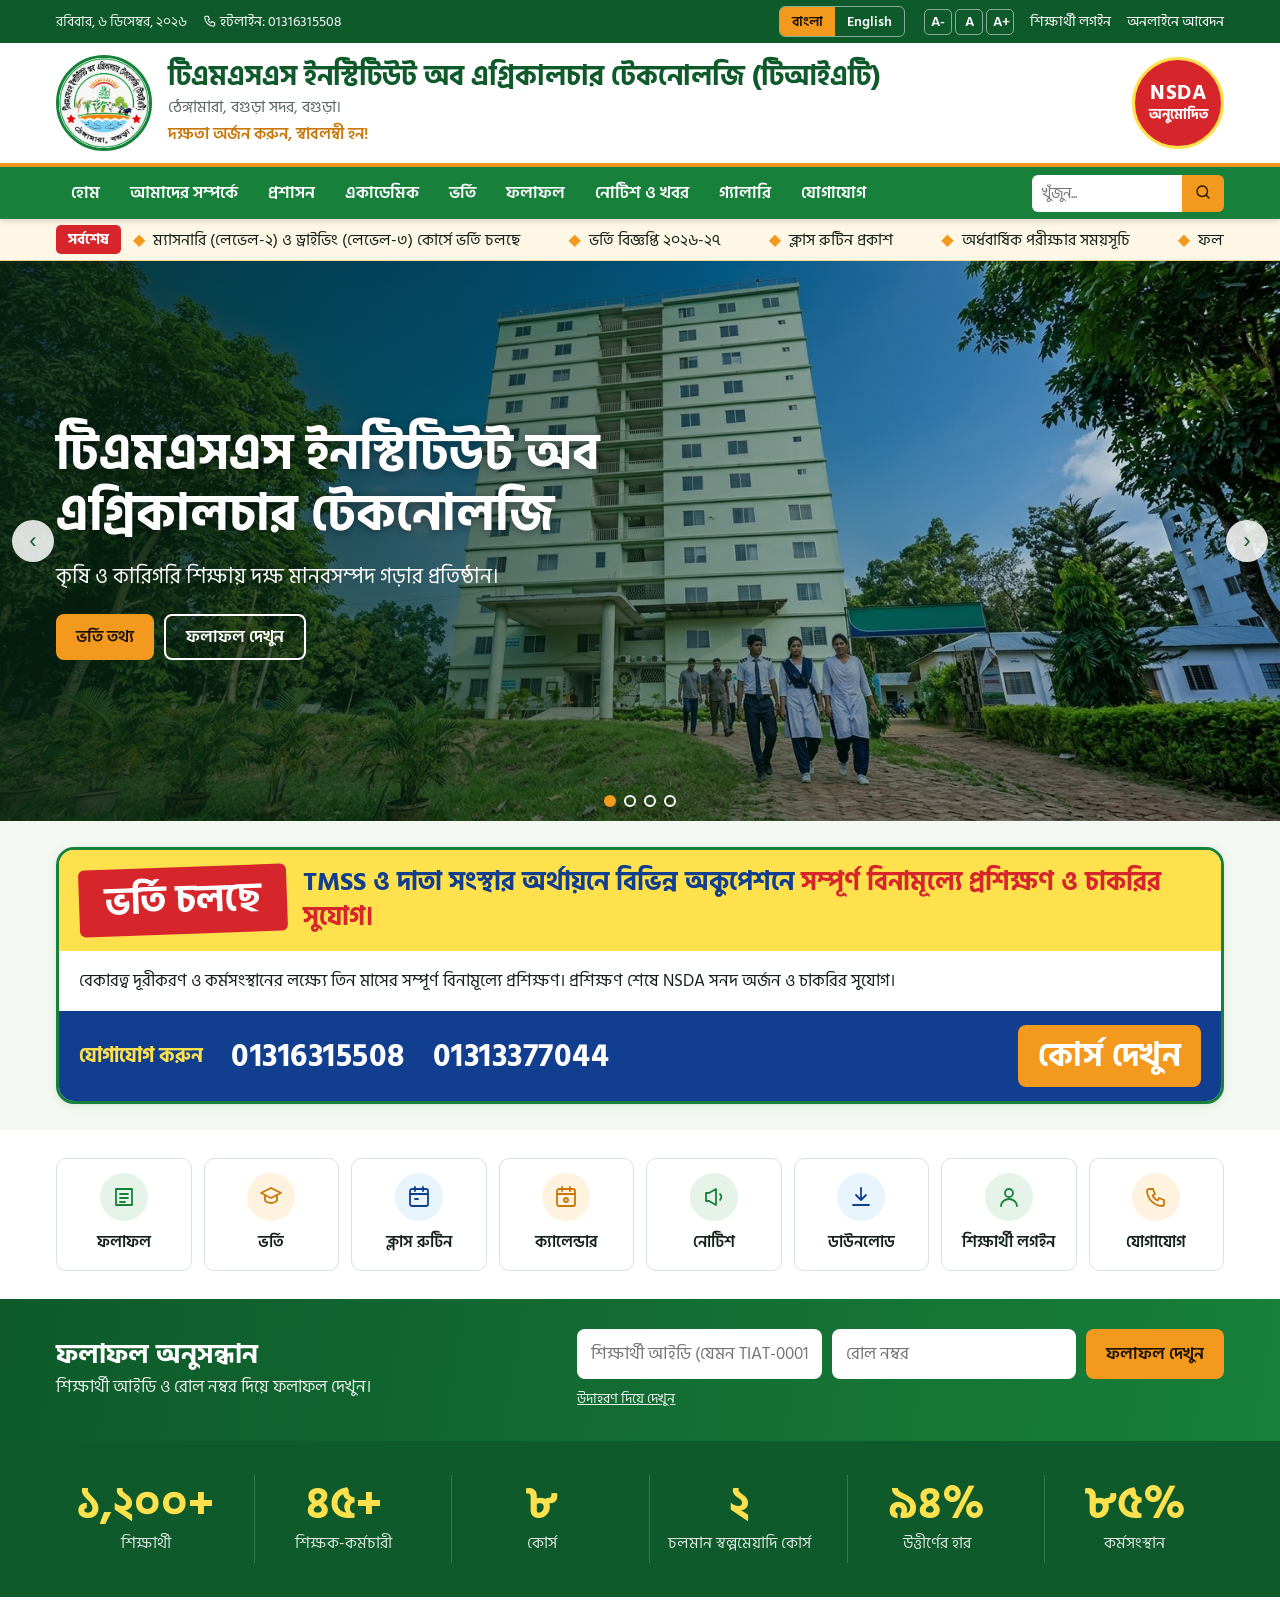
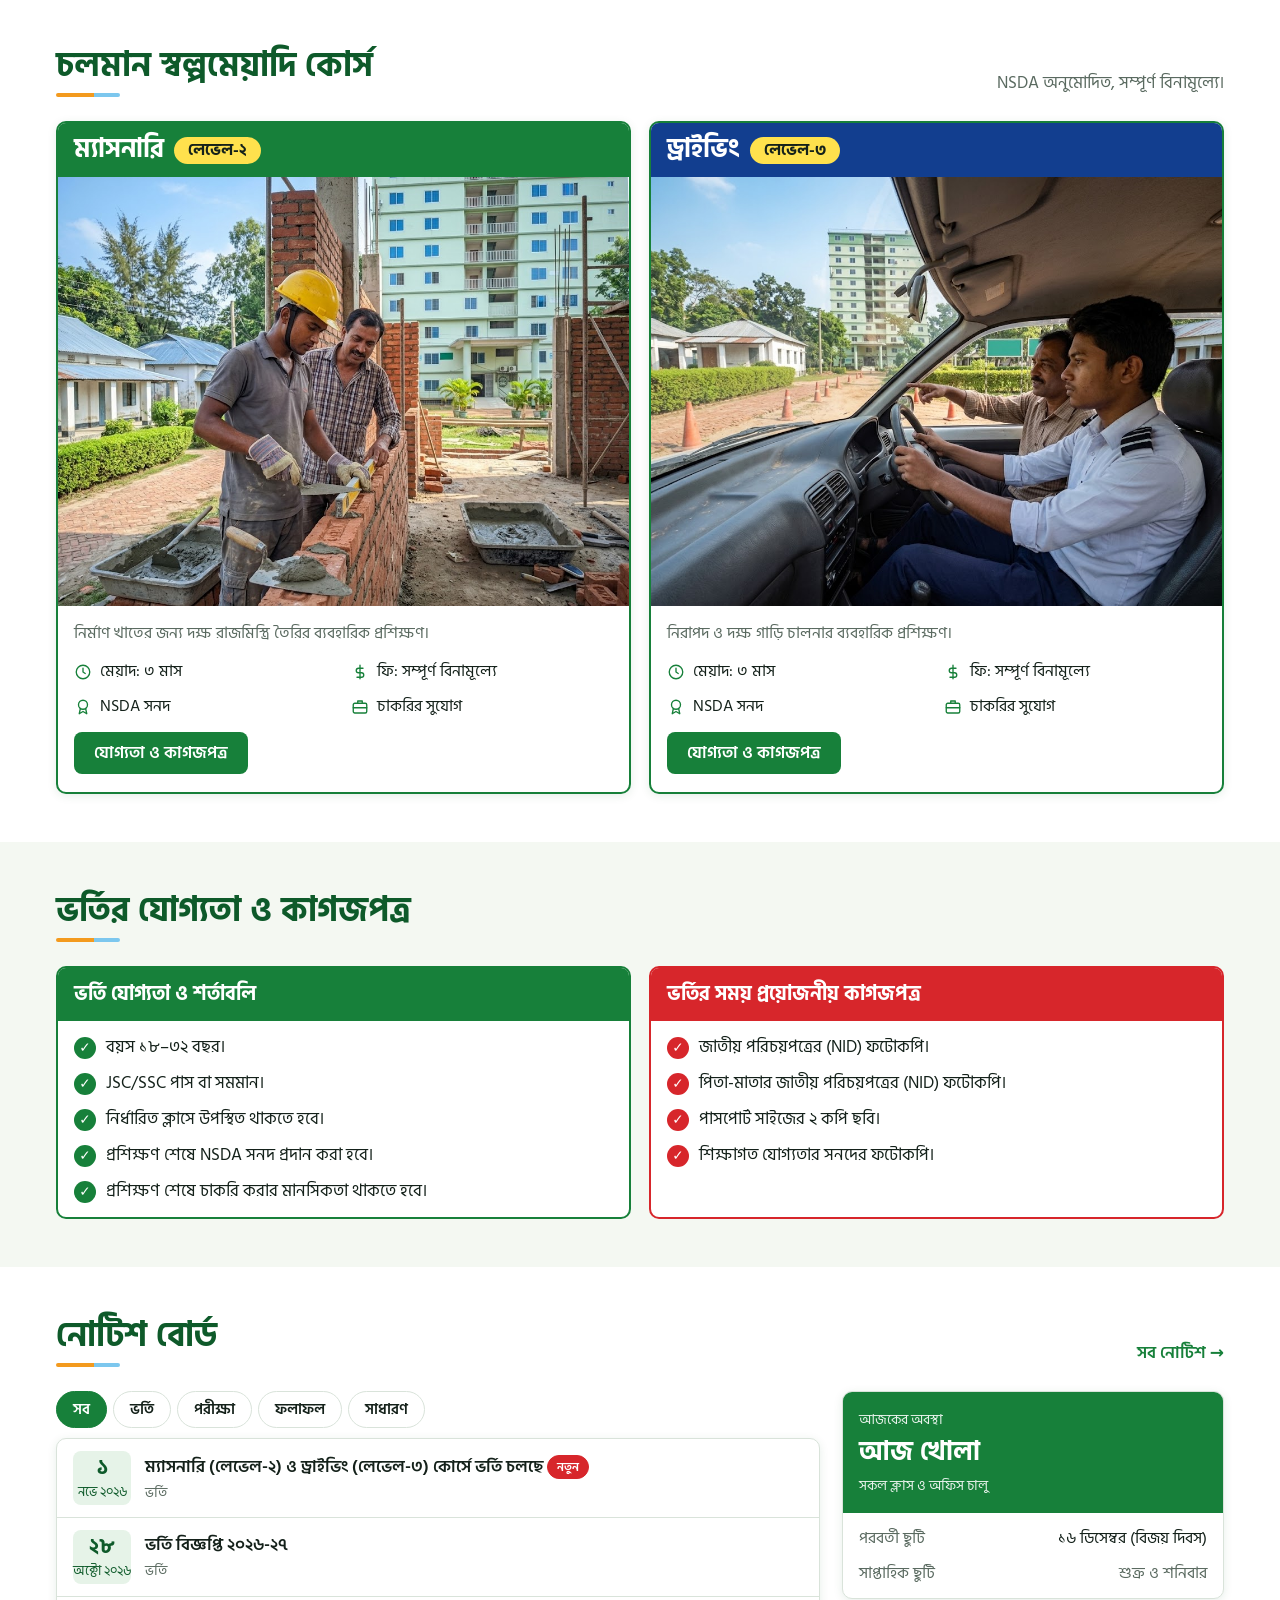
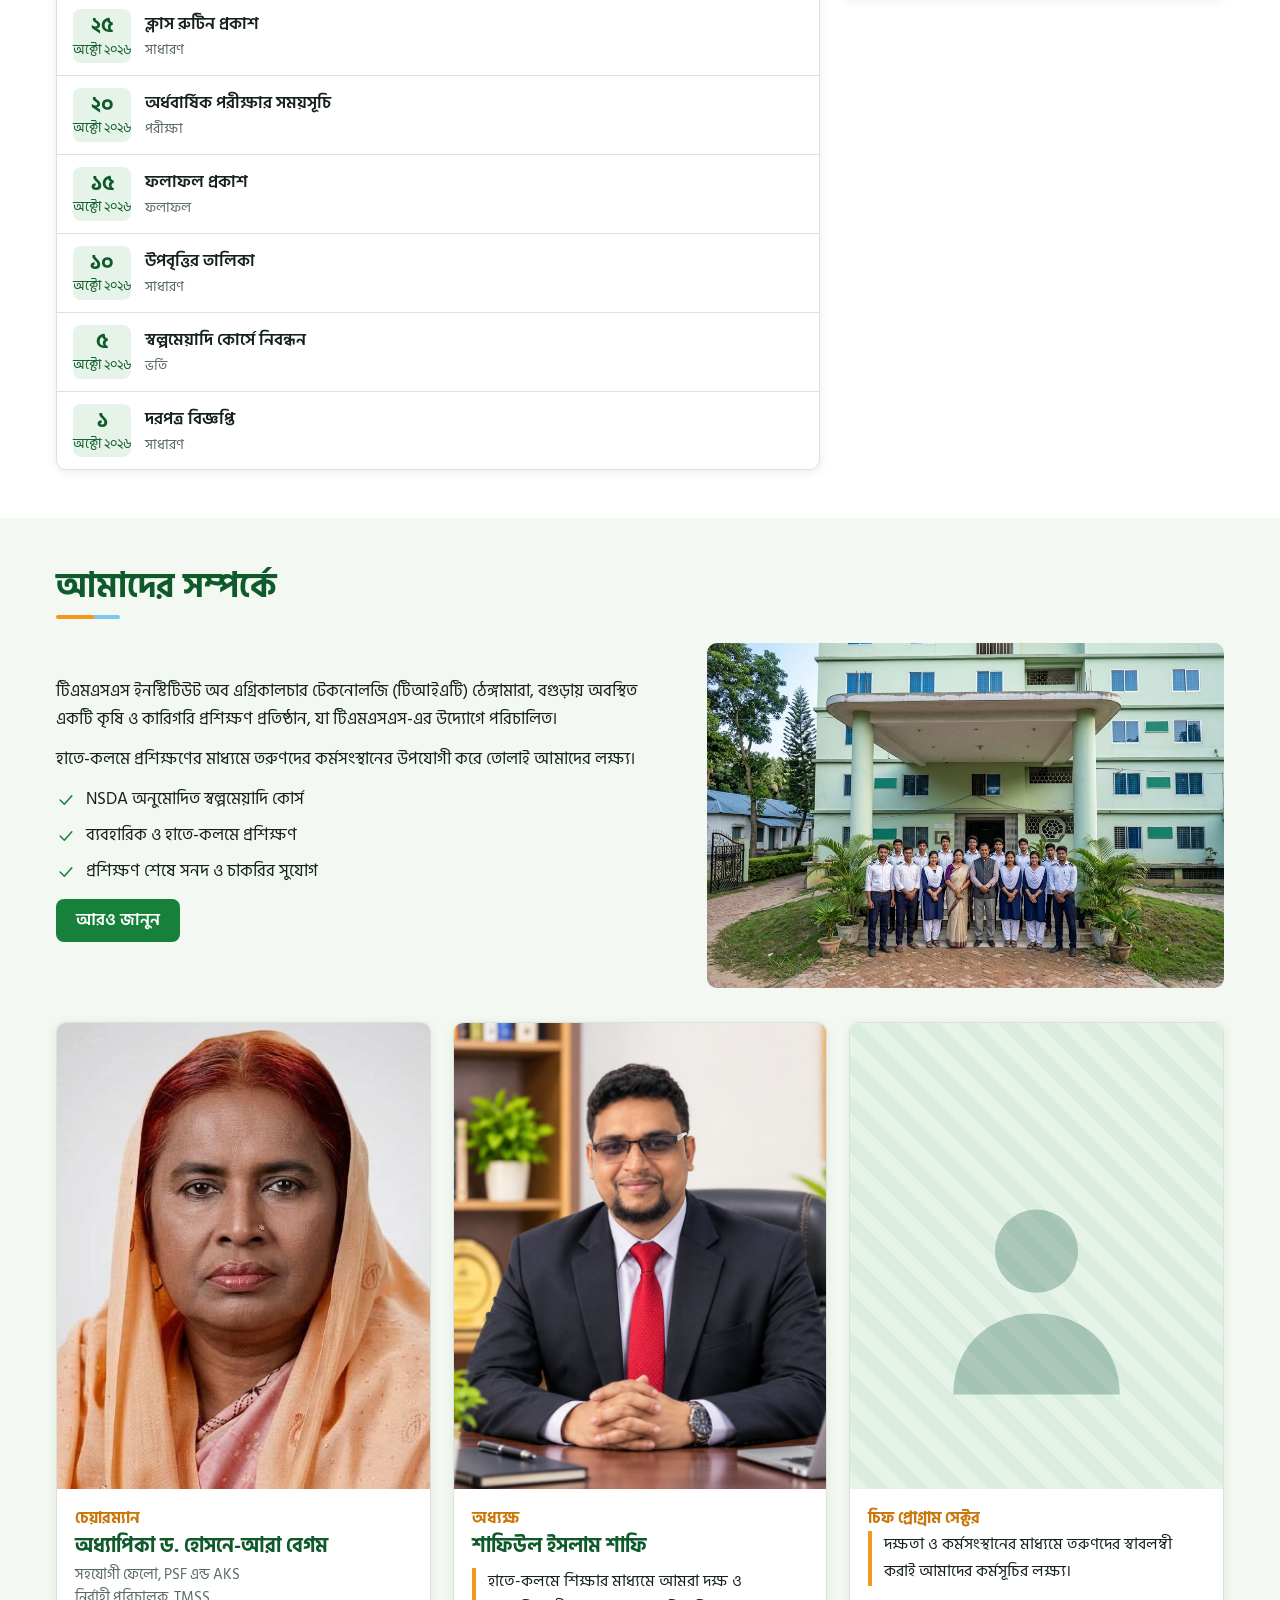
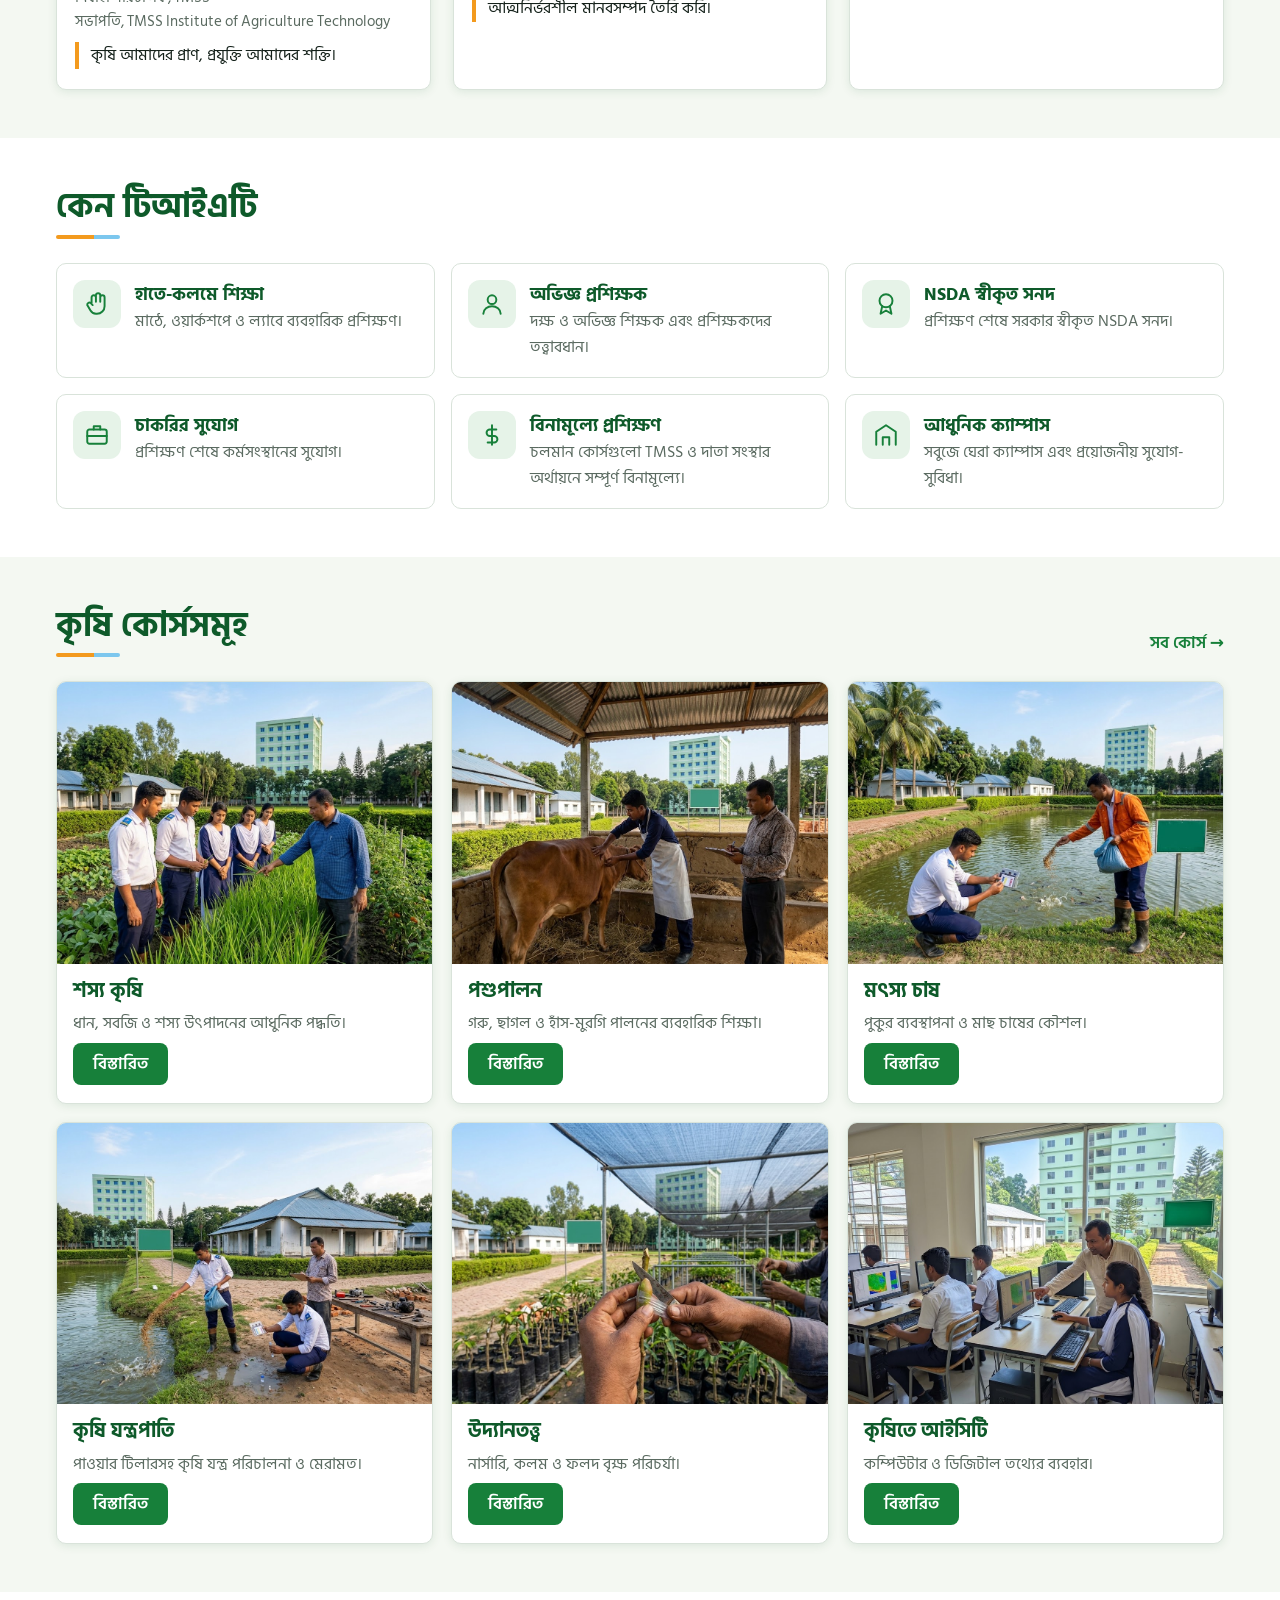
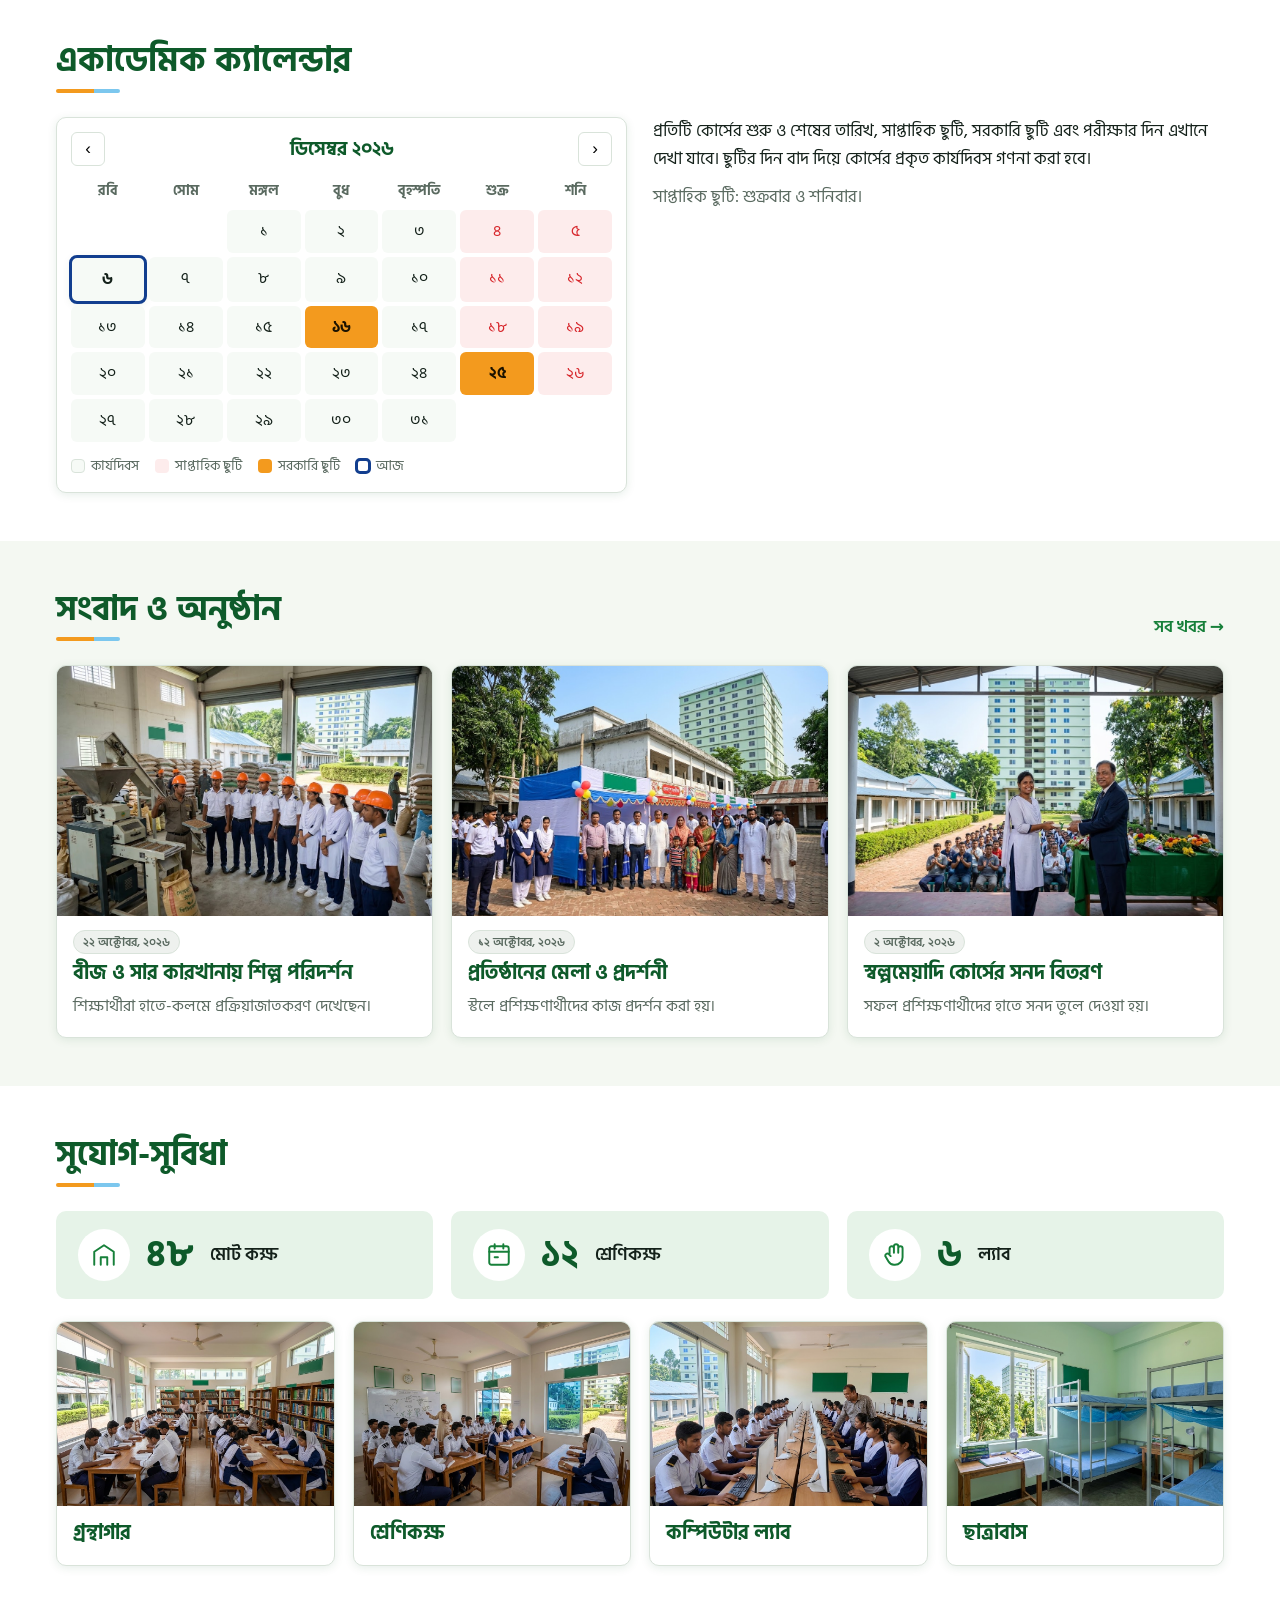
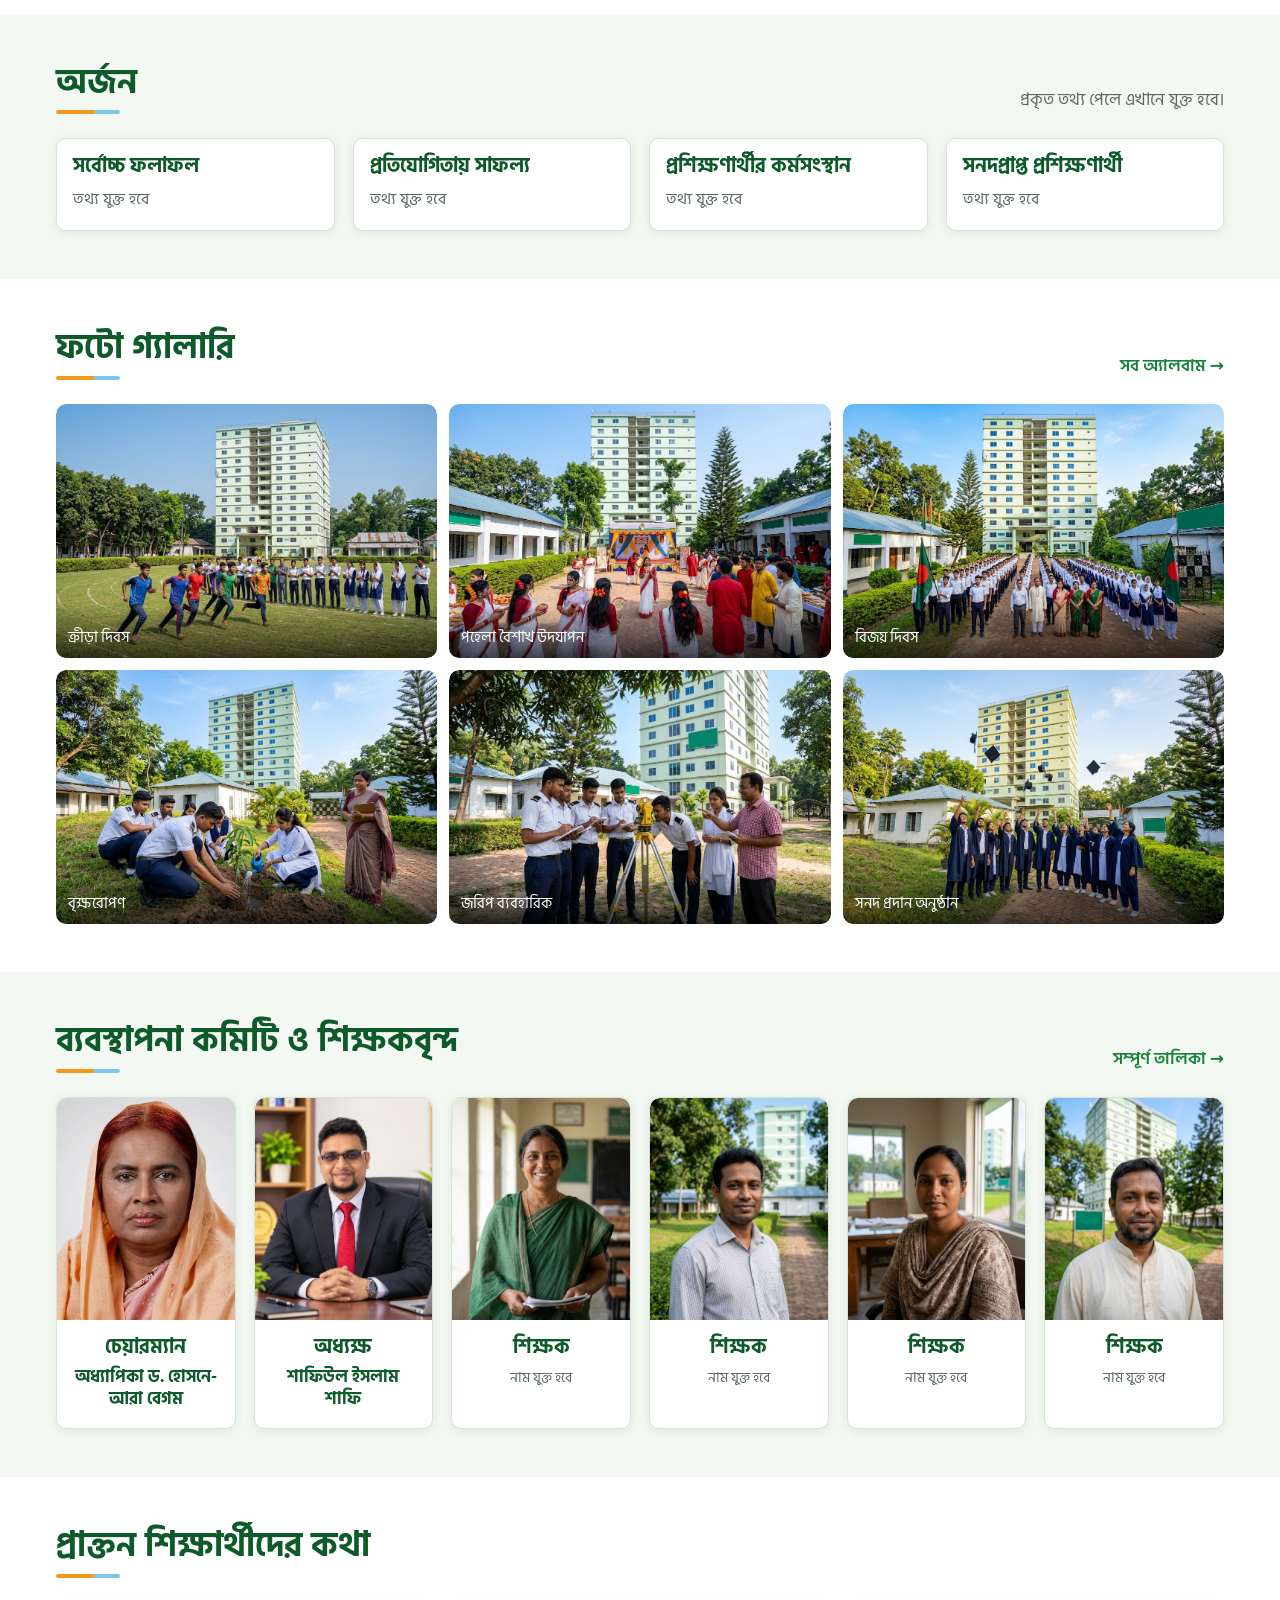
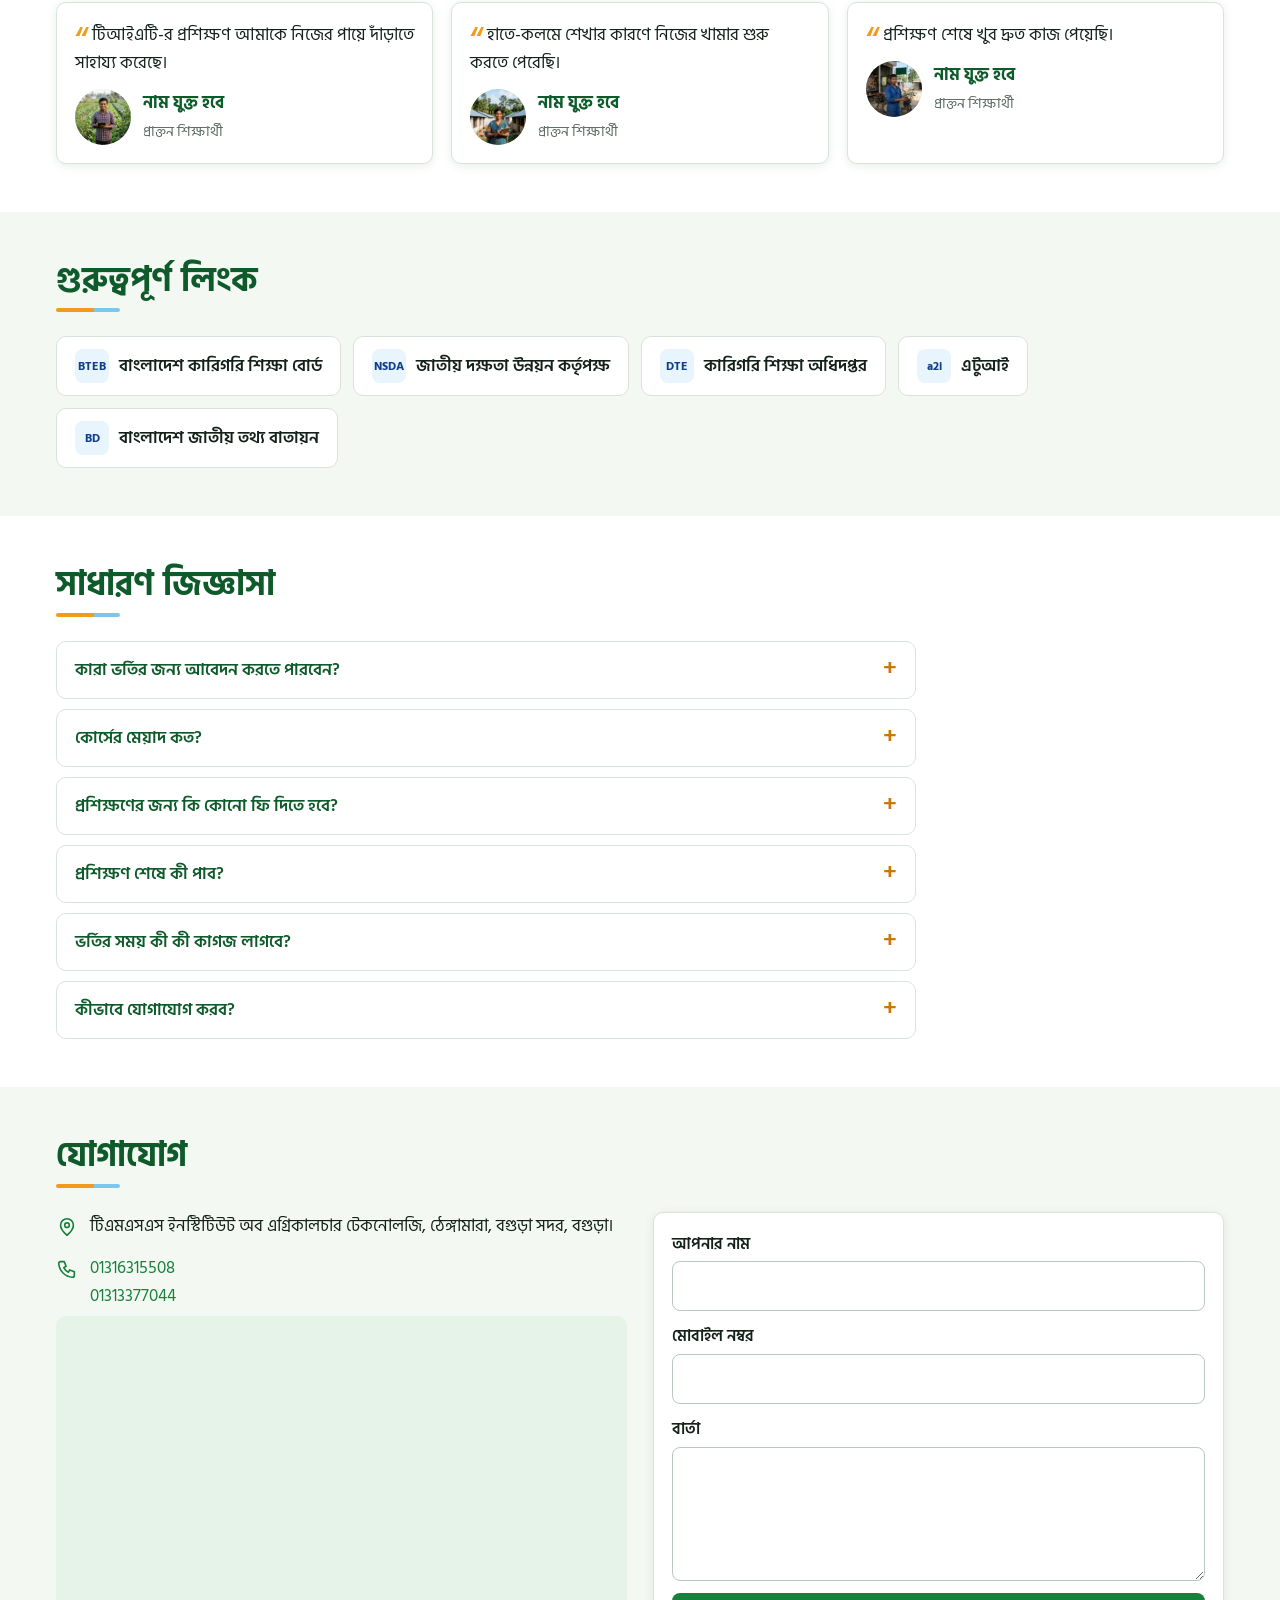
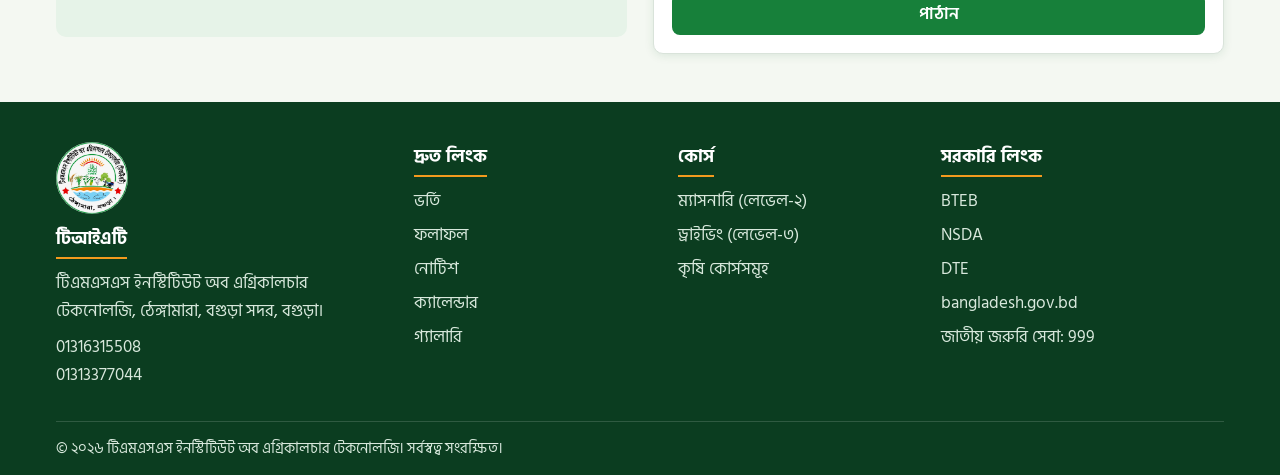
==== commit e1359265: "Facilities: counts for rooms, classrooms and labs" ====
--- a/index.html
+++ b/index.html
@@ -291,6 +291,11 @@
 <!-- FACILITIES -->
 <section class="block" id="facilities"><div class="container">
   <div class="sec-head"><h2><span class="bn">সুযোগ-সুবিধা</span><span class="en">Facilities</span></h2></div>
+  <div class="fcount">
+    <div class="fc"><i><svg viewBox="0 0 24 24" fill="none" stroke="currentColor" stroke-width="1.8" stroke-linecap="round" stroke-linejoin="round" aria-hidden="true" ><path d="M3 21V9l9-6 9 6v12M9 21v-7h6v7"/></svg></i><b data-count="48">48</b><span><span class="bn">মোট কক্ষ</span><span class="en">Total rooms</span></span></div>
+    <div class="fc"><i><svg viewBox="0 0 24 24" fill="none" stroke="currentColor" stroke-width="1.8" stroke-linecap="round" stroke-linejoin="round" aria-hidden="true" ><rect x="3" y="4" width="18" height="17" rx="2"/><path d="M3 9h18M8 2v4M16 2v4M8 14h3"/></svg></i><b data-count="12">12</b><span><span class="bn">শ্রেণিকক্ষ</span><span class="en">Classrooms</span></span></div>
+    <div class="fc"><i><svg viewBox="0 0 24 24" fill="none" stroke="currentColor" stroke-width="1.8" stroke-linecap="round" stroke-linejoin="round" aria-hidden="true" ><path d="M7 11V6a2 2 0 1 1 4 0v4M11 10V4a2 2 0 1 1 4 0v6M15 10V6a2 2 0 1 1 4 0v8a7 7 0 0 1-7 7h-1a6 6 0 0 1-5-3l-3-5a2 2 0 0 1 3-2l2 2"/></svg></i><b data-count="6">6</b><span><span class="bn">ল্যাব</span><span class="en">Labs</span></span></div>
+  </div>
   <div class="grid g4">
     <article class="card"><div class="ph " style="--r:3/2" data-img="facility-library" role="img" aria-label="Library"><span class="ph-label"><svg viewBox="0 0 24 24" fill="none" stroke="currentColor" stroke-width="1.8" stroke-linecap="round" stroke-linejoin="round" aria-hidden="true" ><rect x="3" y="4" width="18" height="16" rx="2"/><circle cx="9" cy="10" r="2"/><path d="m21 16-5-5-8 8"/></svg><span>Library</span><small>images/facility-library.jpg</small></span></div><div class="card-body"><h3><span class="bn">গ্রন্থাগার</span><span class="en">Library</span></h3></div></article>
     <article class="card"><div class="ph " style="--r:3/2" data-img="facility-classroom" role="img" aria-label="Classrooms"><span class="ph-label"><svg viewBox="0 0 24 24" fill="none" stroke="currentColor" stroke-width="1.8" stroke-linecap="round" stroke-linejoin="round" aria-hidden="true" ><rect x="3" y="4" width="18" height="16" rx="2"/><circle cx="9" cy="10" r="2"/><path d="m21 16-5-5-8 8"/></svg><span>Classrooms</span><small>images/facility-classroom.jpg</small></span></div><div class="card-body"><h3><span class="bn">শ্রেণিকক্ষ</span><span class="en">Classrooms</span></h3></div></article>
--- a/css/style.css
+++ b/css/style.css
@@ -439,3 +439,11 @@
 
 .leader .dg{display:grid;gap:2px;margin:0 0 10px;color:var(--muted);font-size:.9rem;line-height:1.4}
 .leader .nm:has(+ .dg){margin-bottom:4px}
+
+.fcount{display:grid;grid-template-columns:repeat(3,1fr);gap:18px;margin-bottom:22px}
+.fc{display:flex;align-items:center;gap:16px;background:var(--green-l);border-radius:var(--radius);padding:18px 22px;flex-wrap:wrap}
+.fc i{width:52px;height:52px;border-radius:50%;background:#fff;color:var(--green);display:grid;place-items:center;flex:none}
+.fc i svg{width:26px;height:26px}
+.fc b{font-size:2.2rem;line-height:1;color:var(--green-d);font-variant-numeric:tabular-nums}
+.fc span{color:var(--ink);font-weight:600;font-size:1.05rem}
+@media (max-width:640px){.fcount{grid-template-columns:1fr}.fc b{font-size:1.9rem}}
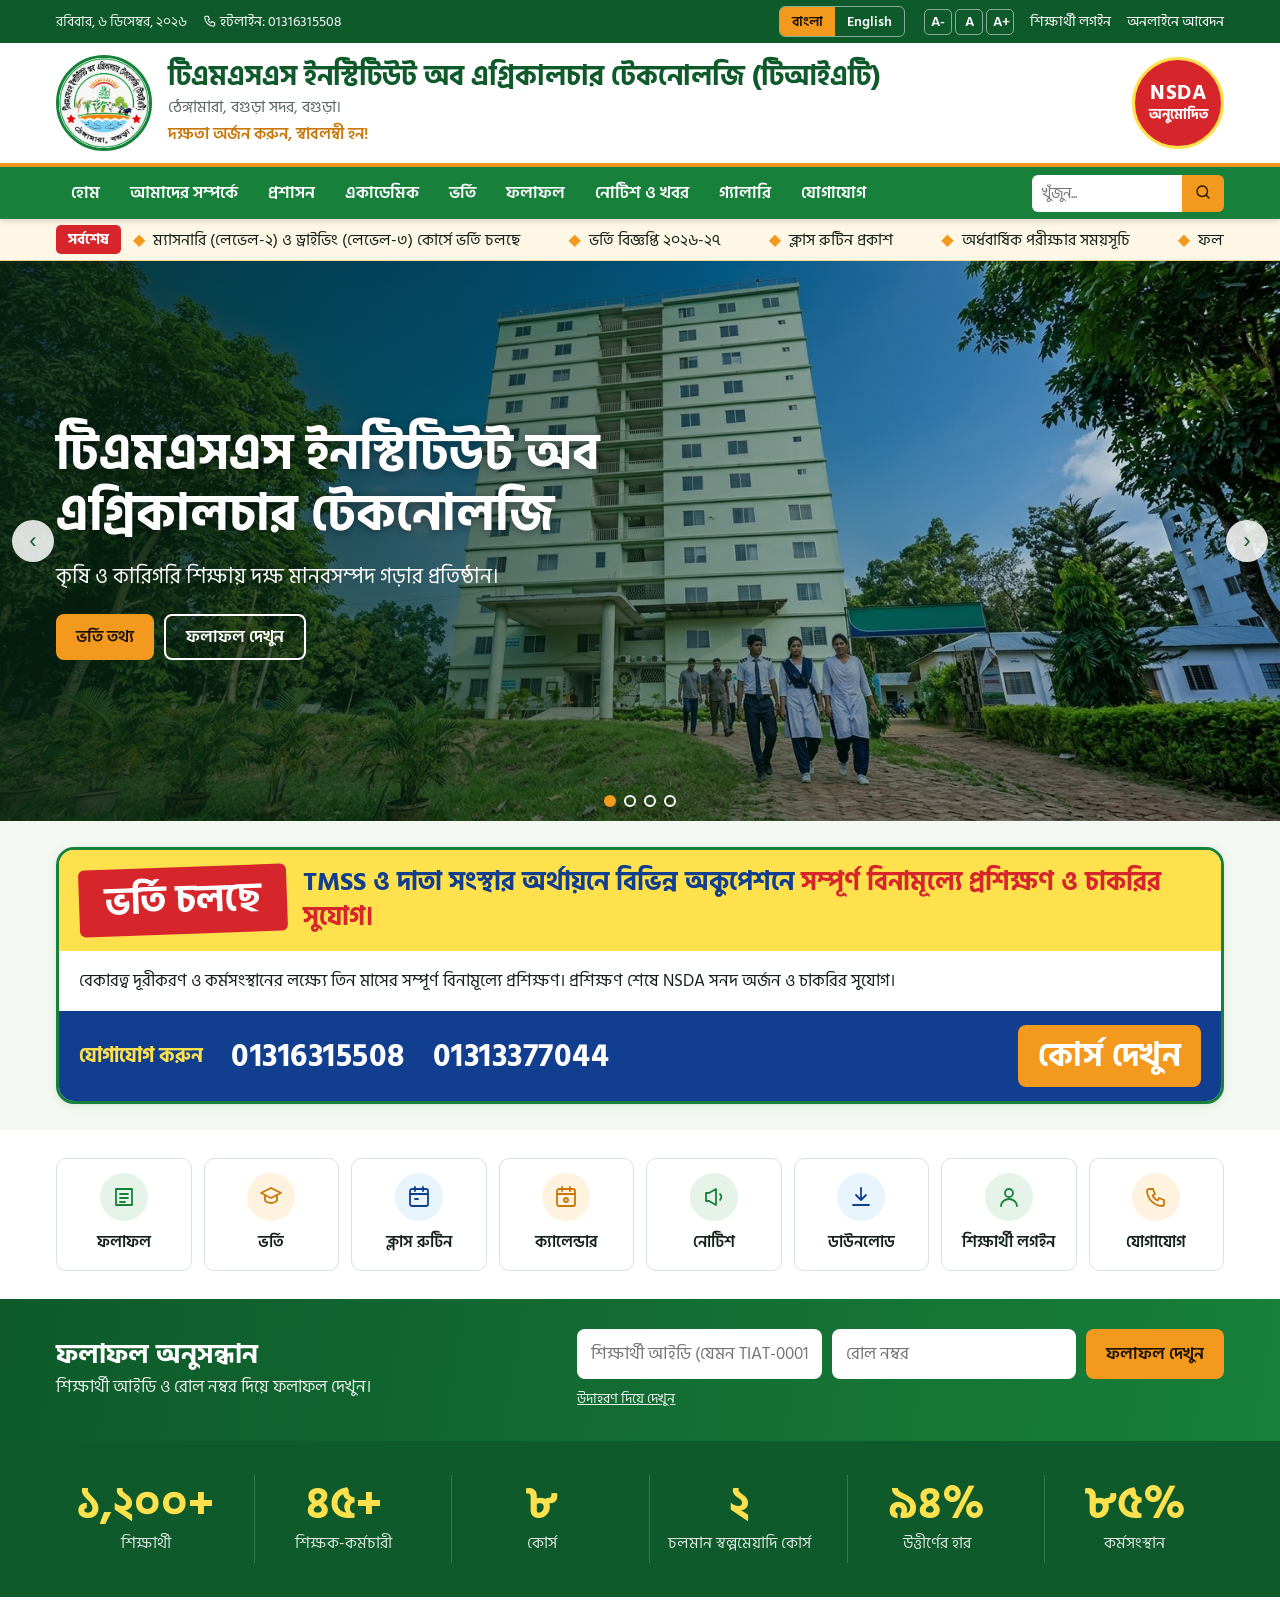
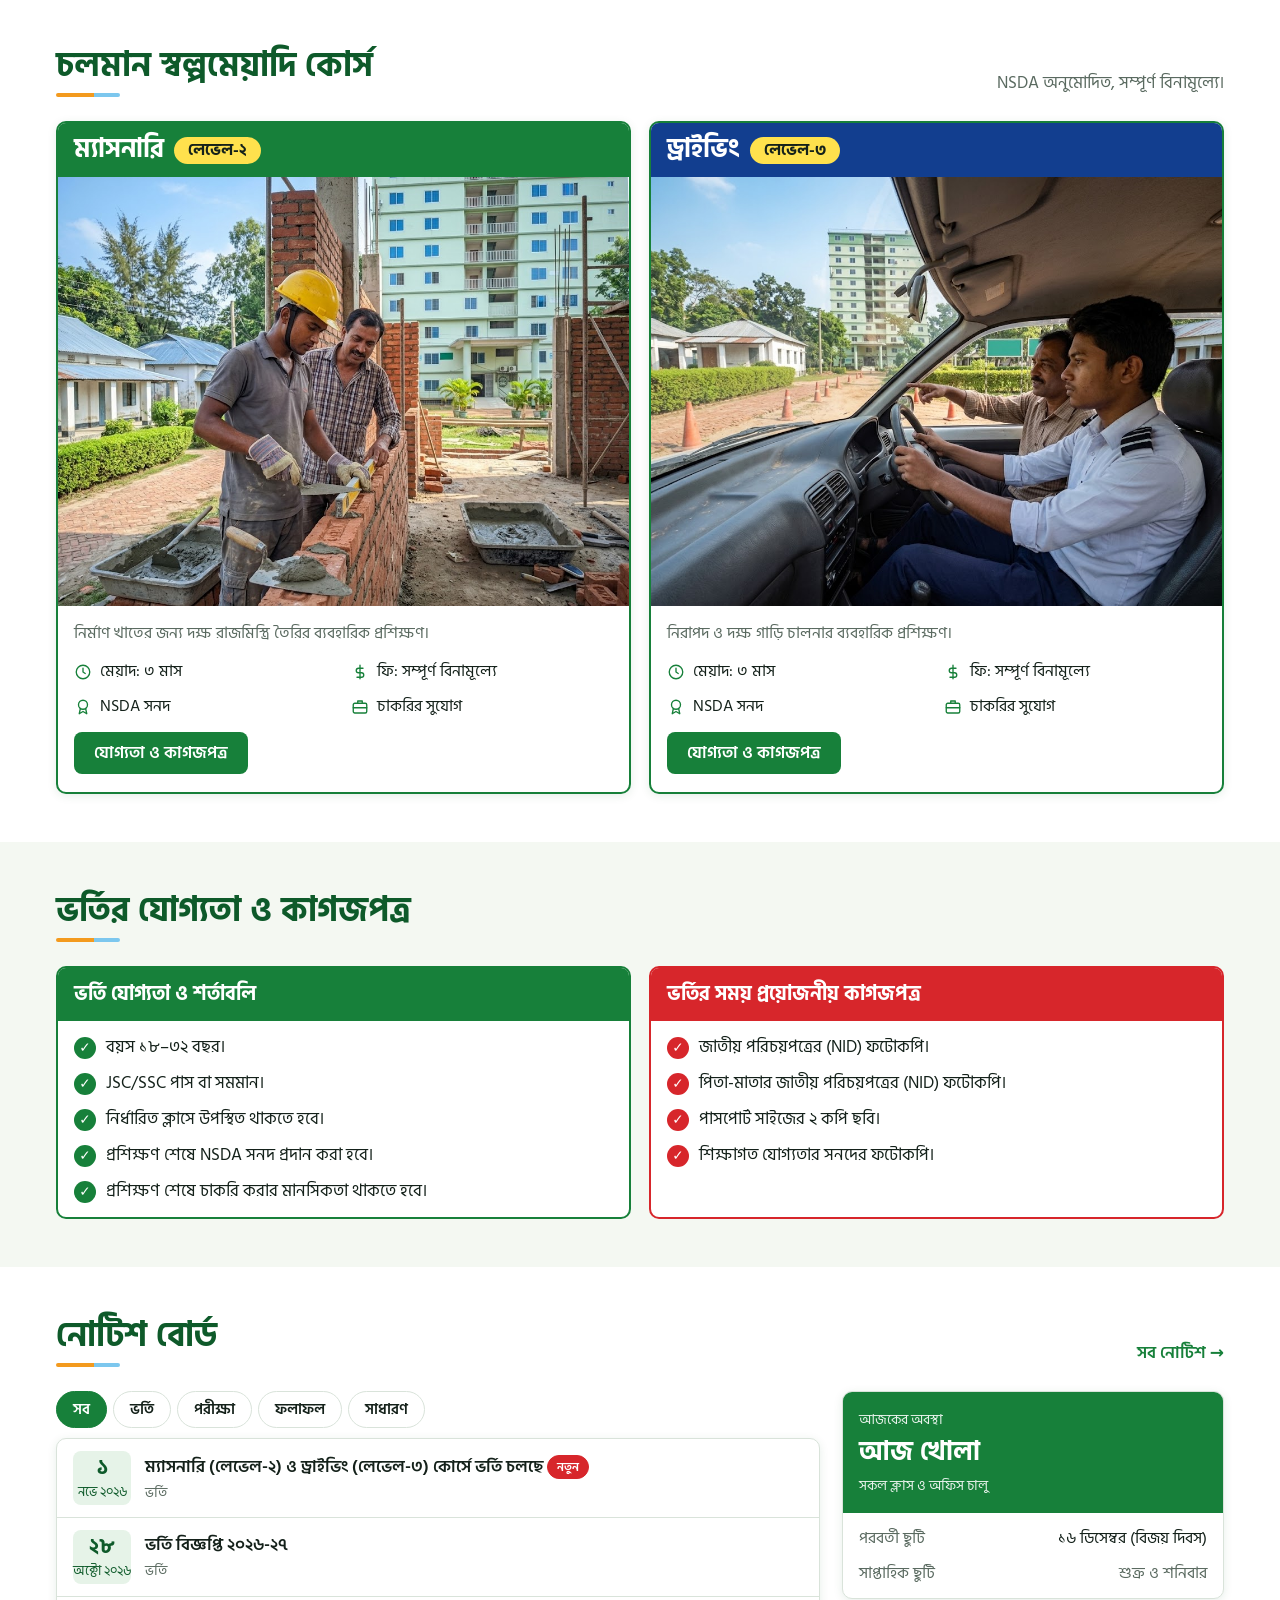
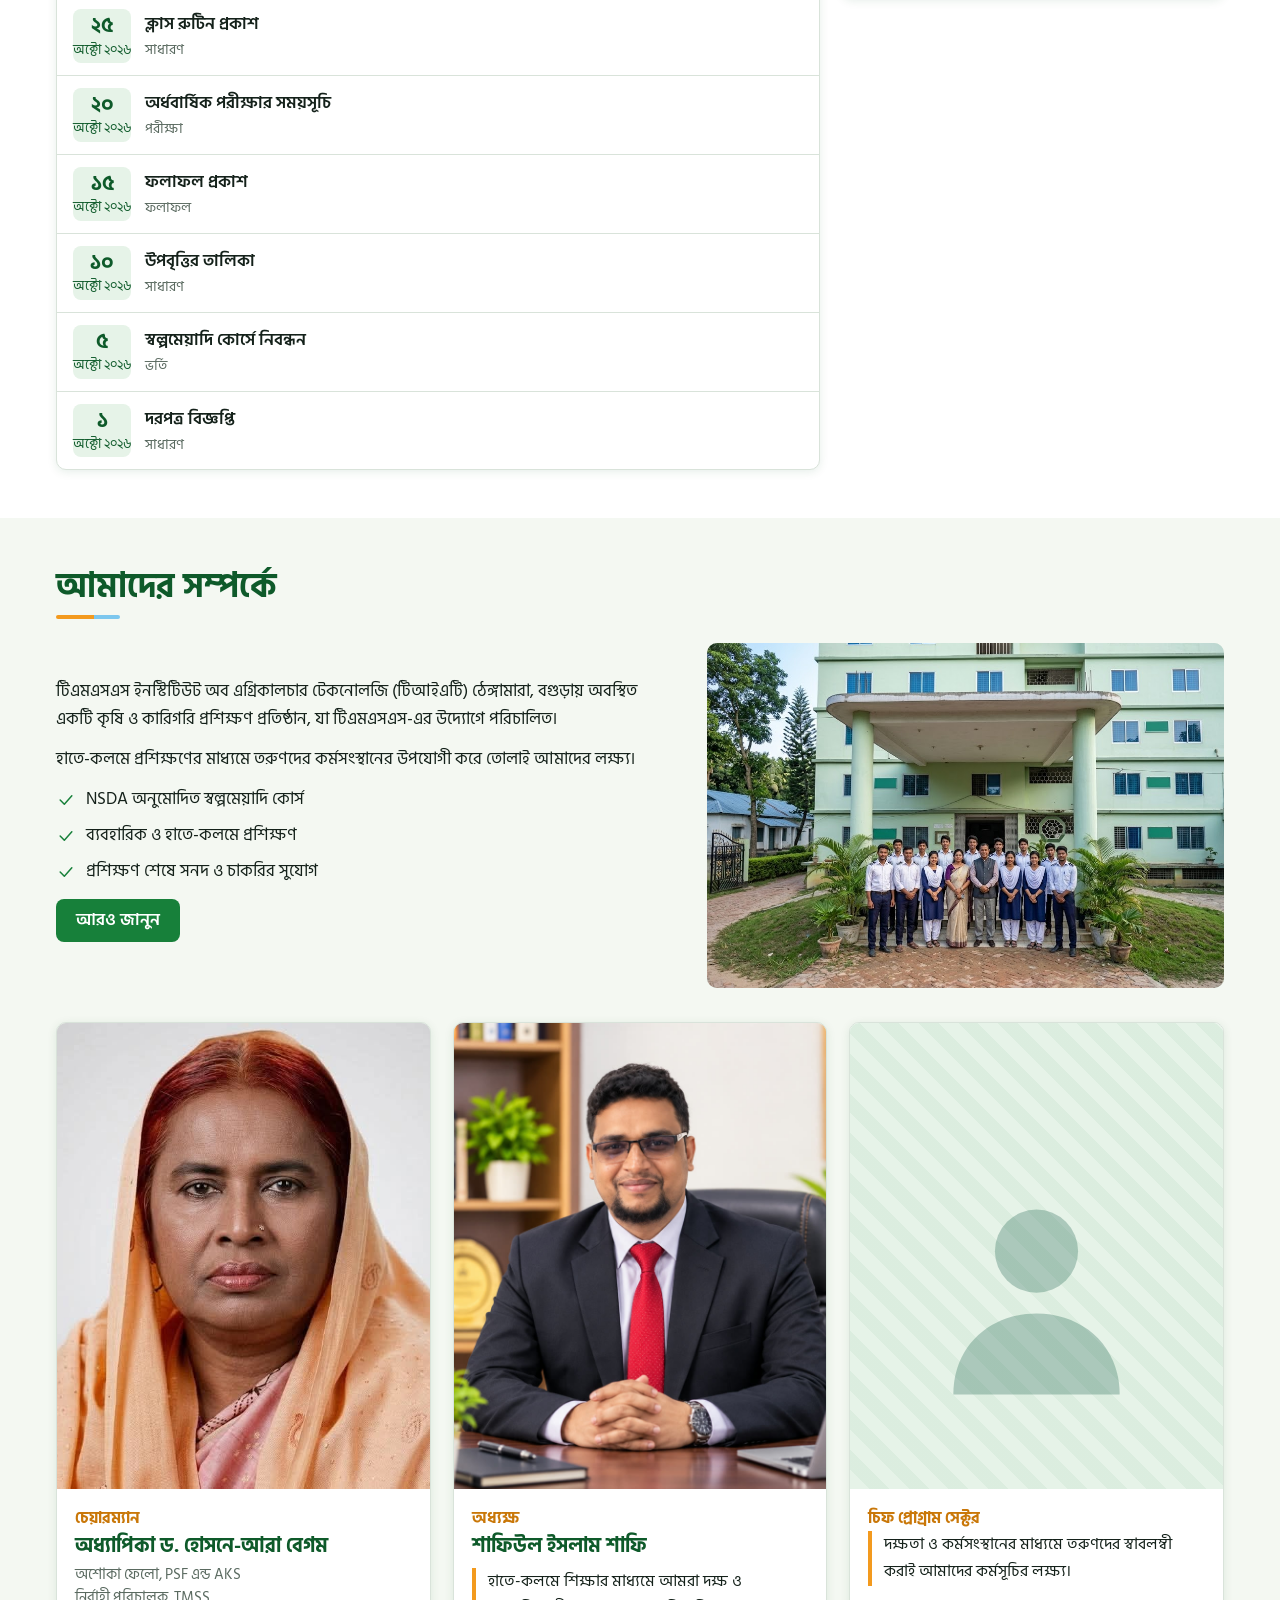
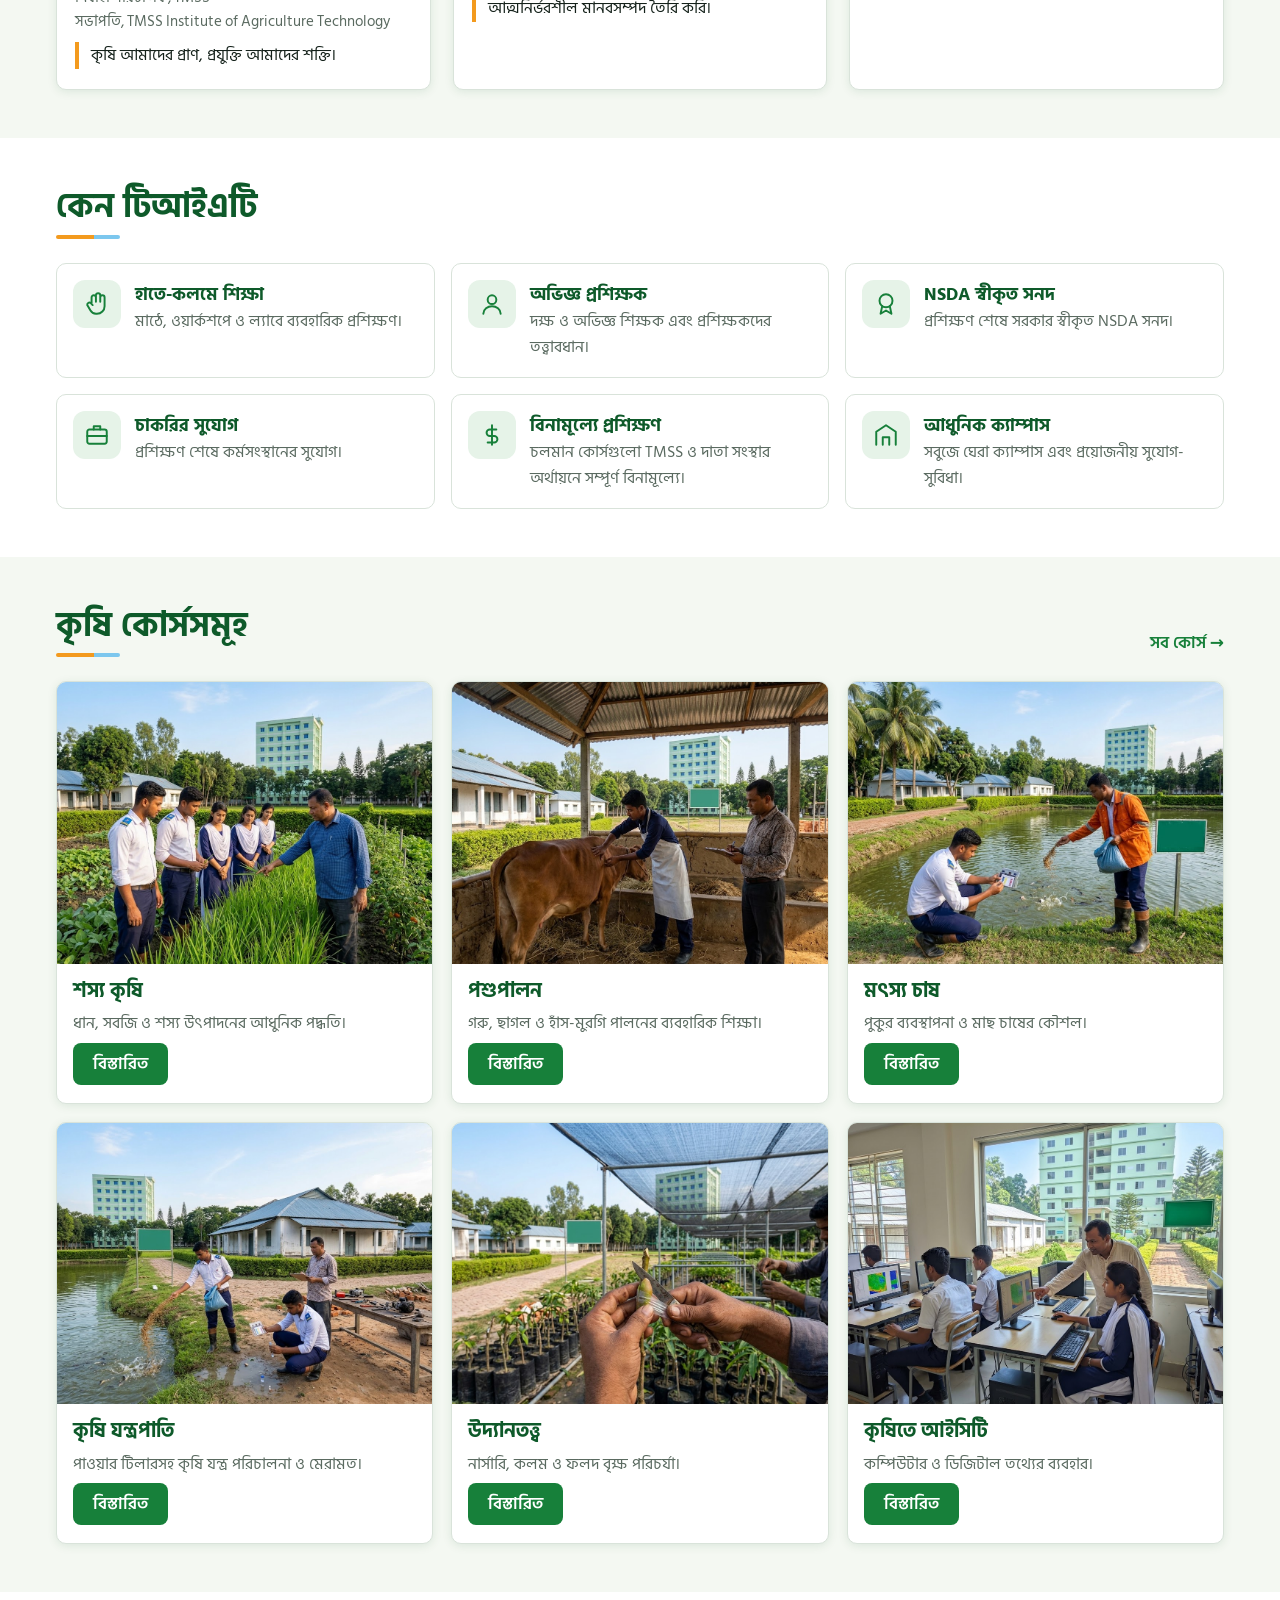
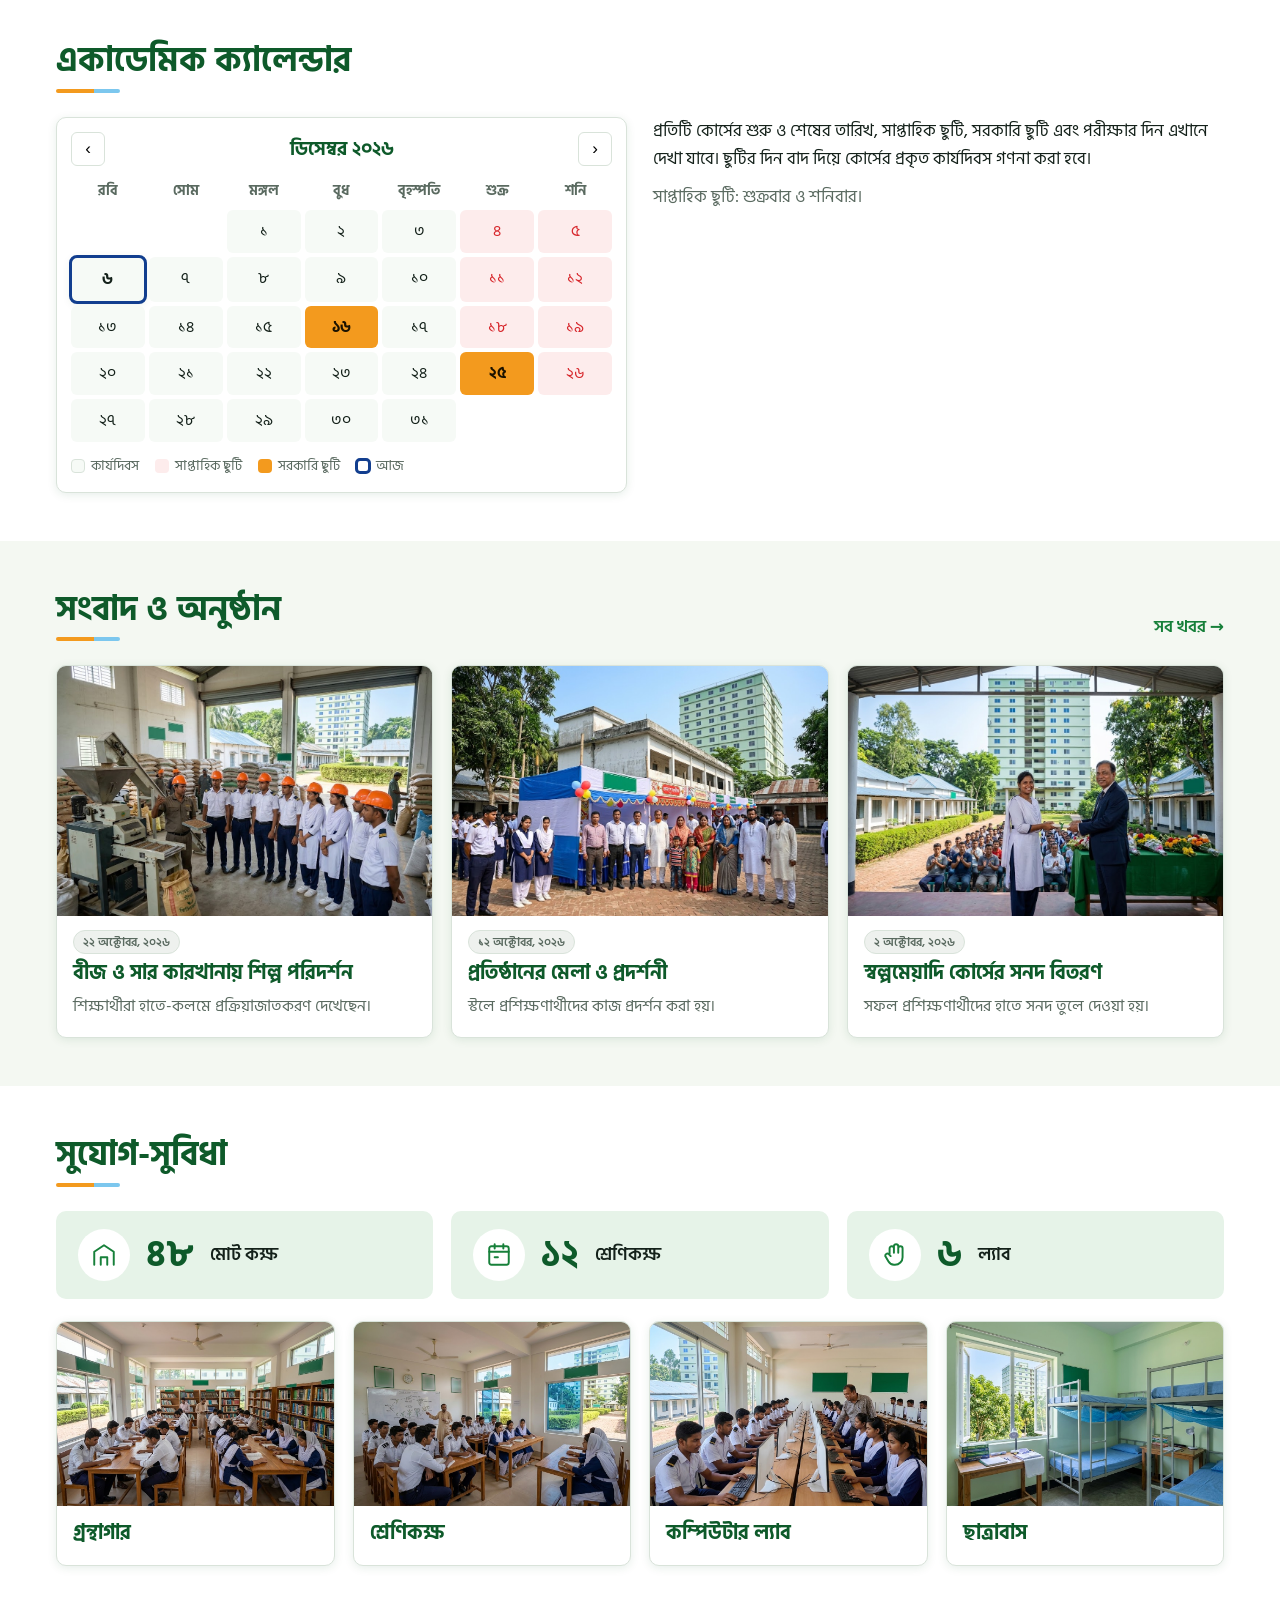
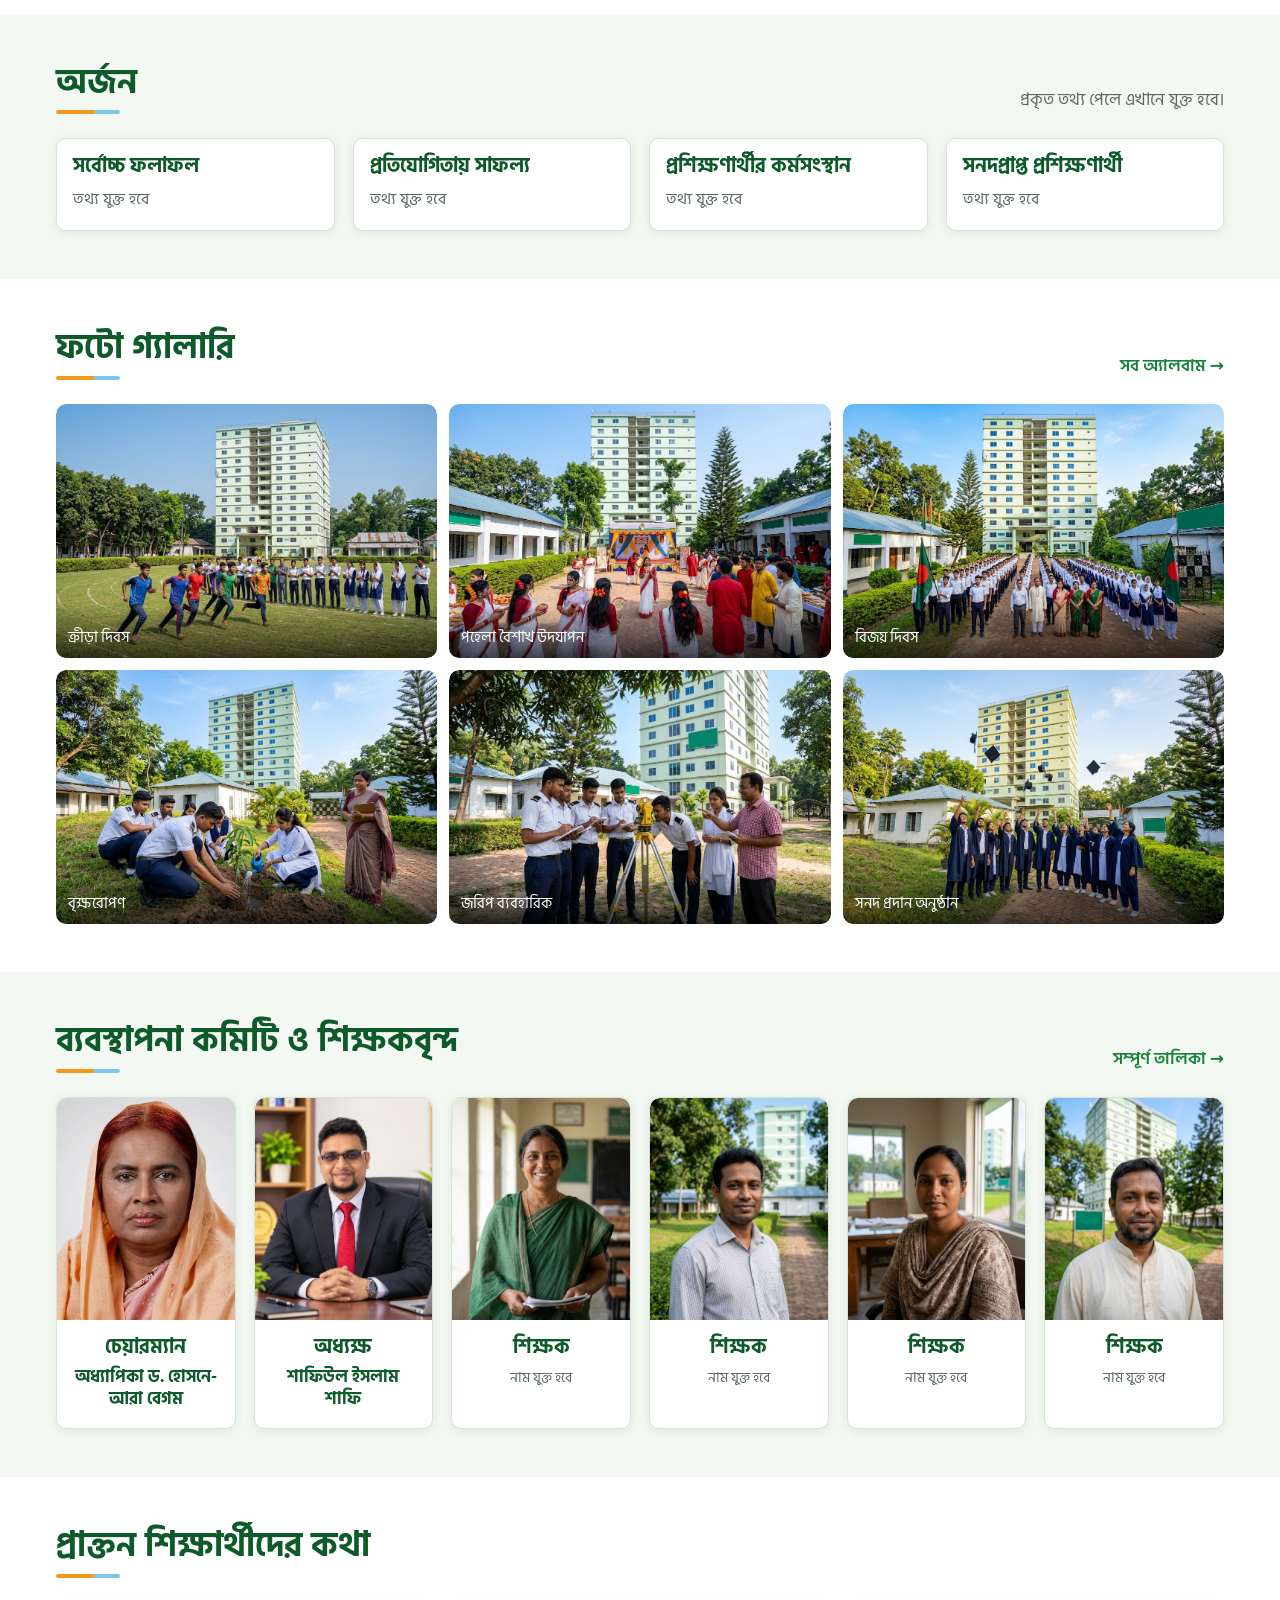
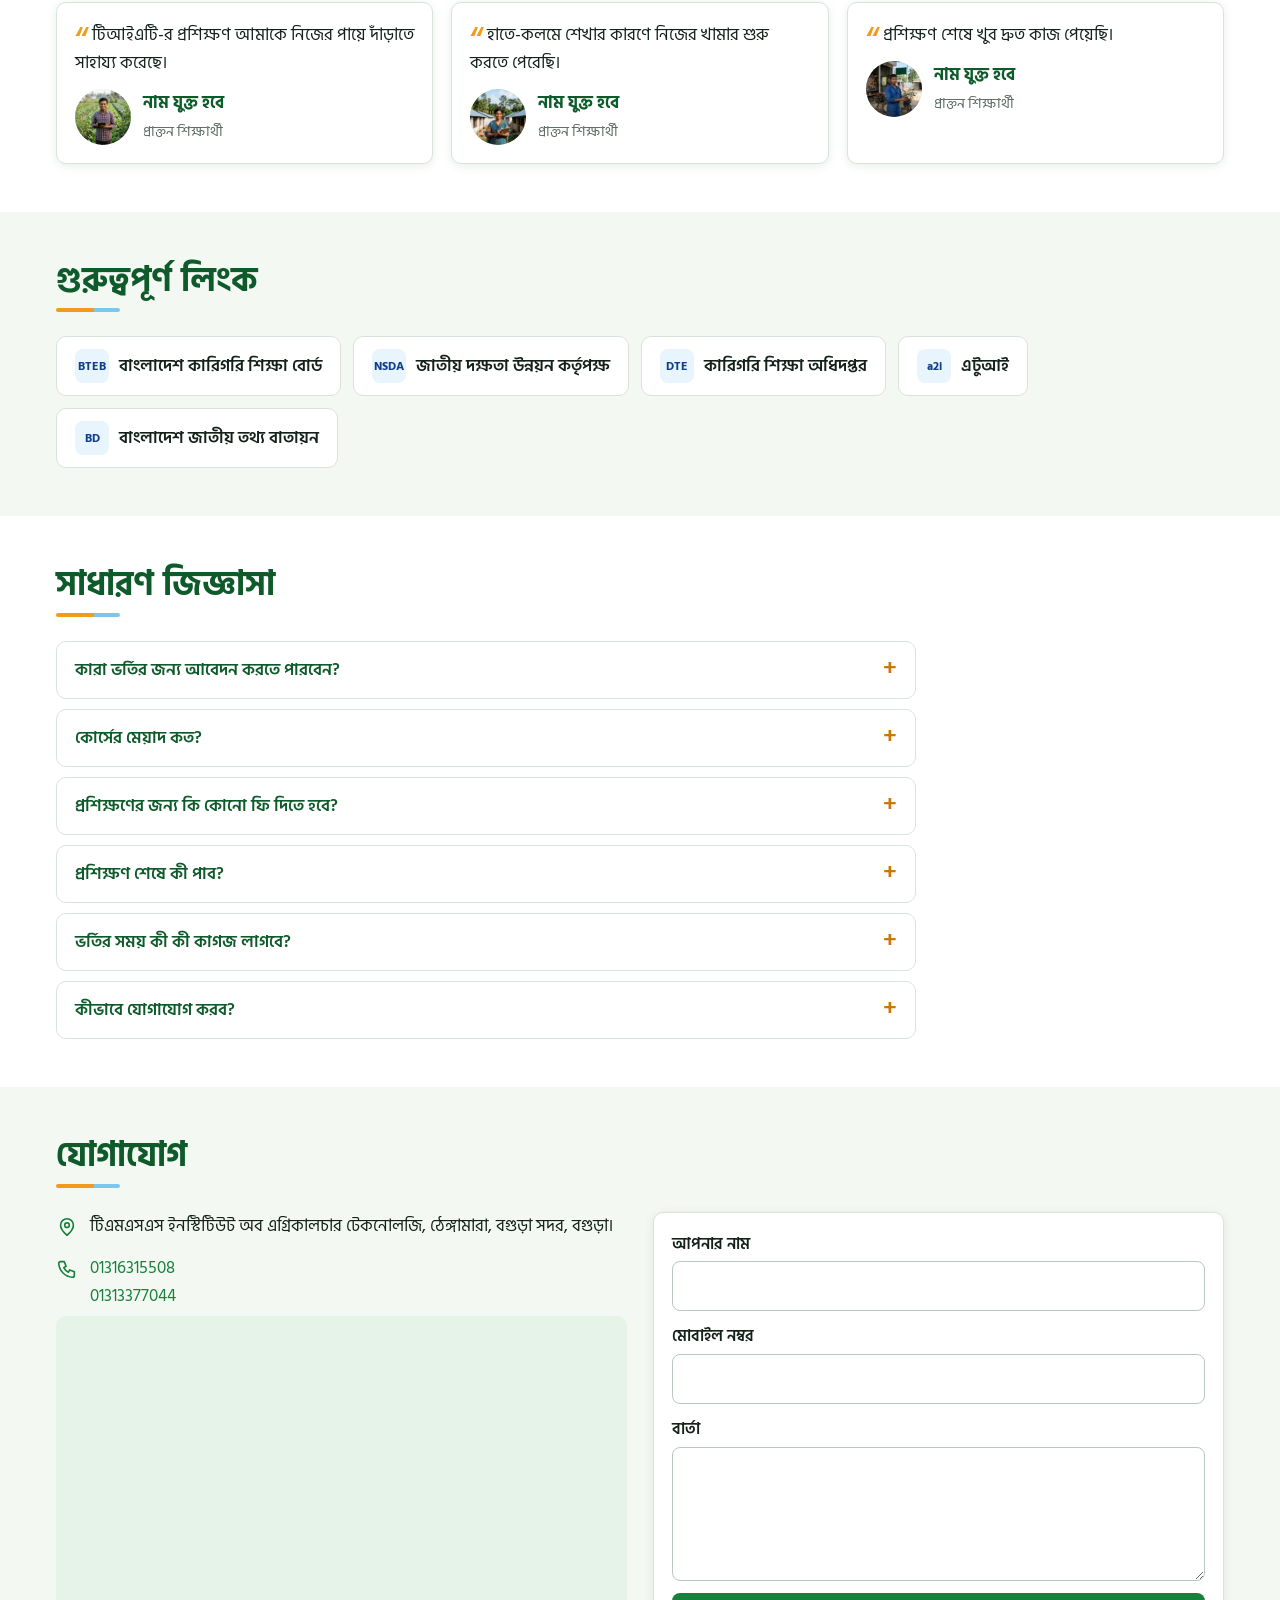
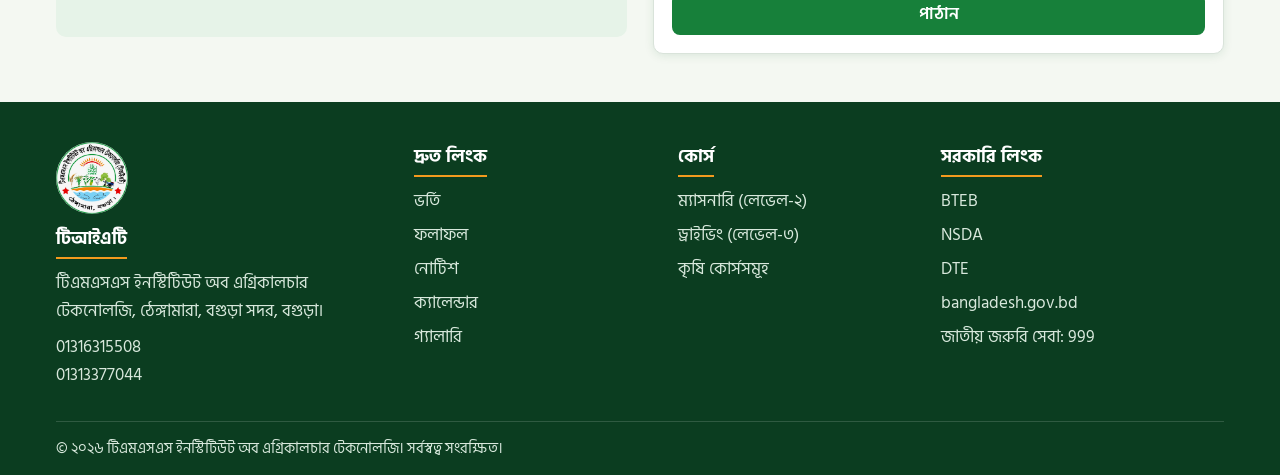
==== commit 97b9def5: "Chairman role: Ashoka Fellow" ====
--- a/index.html
+++ b/index.html
@@ -225,7 +225,7 @@
     <div class="ph " style="--r:3/2" data-img="about-group" role="img" aria-label="Students and teachers"><span class="ph-label"><svg viewBox="0 0 24 24" fill="none" stroke="currentColor" stroke-width="1.8" stroke-linecap="round" stroke-linejoin="round" aria-hidden="true" ><rect x="3" y="4" width="18" height="16" rx="2"/><circle cx="9" cy="10" r="2"/><path d="m21 16-5-5-8 8"/></svg><span>Students and teachers</span><small>images/about-group.jpg</small></span></div>
   </div>
   <div class="leaders" id="leaders">
-    <article class="leader"><div class="ph " style="--r:4/5" data-img="chairman" role="img" aria-label="Chairman"><span class="ph-label"><svg viewBox="0 0 24 24" fill="none" stroke="currentColor" stroke-width="1.8" stroke-linecap="round" stroke-linejoin="round" aria-hidden="true" ><rect x="3" y="4" width="18" height="16" rx="2"/><circle cx="9" cy="10" r="2"/><path d="m21 16-5-5-8 8"/></svg><span>Chairman</span><small>images/chairman.jpg</small></span></div><div class="lbody"><h3><span class="bn">চেয়ারম্যান</span><span class="en">Chairman</span></h3><span class="nm"><span class="bn">অধ্যাপিকা ড. হোসনে-আরা বেগম</span><span class="en">Professor Dr. Hosne-Ara Begum</span></span><ul class="dg"><li><span class="bn">সহযোগী ফেলো, PSF এন্ড AKS</span><span class="en">Associate Fellow, PSF and AKS</span></li><li><span class="bn">নির্বাহী পরিচালক, TMSS</span><span class="en">Executive Director, TMSS</span></li><li><span class="bn">সভাপতি, TMSS Institute of Agriculture Technology</span><span class="en">President, TMSS Institute of Agriculture Technology</span></li></ul><blockquote><span class="bn">কৃষি আমাদের প্রাণ, প্রযুক্তি আমাদের শক্তি।</span><span class="en">Agriculture is our life, technology is our strength.</span></blockquote></div></article>
+    <article class="leader"><div class="ph " style="--r:4/5" data-img="chairman" role="img" aria-label="Chairman"><span class="ph-label"><svg viewBox="0 0 24 24" fill="none" stroke="currentColor" stroke-width="1.8" stroke-linecap="round" stroke-linejoin="round" aria-hidden="true" ><rect x="3" y="4" width="18" height="16" rx="2"/><circle cx="9" cy="10" r="2"/><path d="m21 16-5-5-8 8"/></svg><span>Chairman</span><small>images/chairman.jpg</small></span></div><div class="lbody"><h3><span class="bn">চেয়ারম্যান</span><span class="en">Chairman</span></h3><span class="nm"><span class="bn">অধ্যাপিকা ড. হোসনে-আরা বেগম</span><span class="en">Professor Dr. Hosne-Ara Begum</span></span><ul class="dg"><li><span class="bn">অশোকা ফেলো, PSF এন্ড AKS</span><span class="en">Ashoka Fellow, PSF and AKS</span></li><li><span class="bn">নির্বাহী পরিচালক, TMSS</span><span class="en">Executive Director, TMSS</span></li><li><span class="bn">সভাপতি, TMSS Institute of Agriculture Technology</span><span class="en">President, TMSS Institute of Agriculture Technology</span></li></ul><blockquote><span class="bn">কৃষি আমাদের প্রাণ, প্রযুক্তি আমাদের শক্তি।</span><span class="en">Agriculture is our life, technology is our strength.</span></blockquote></div></article>
     <article class="leader"><div class="ph " style="--r:4/5" data-img="principal" role="img" aria-label="Principal"><span class="ph-label"><svg viewBox="0 0 24 24" fill="none" stroke="currentColor" stroke-width="1.8" stroke-linecap="round" stroke-linejoin="round" aria-hidden="true" ><rect x="3" y="4" width="18" height="16" rx="2"/><circle cx="9" cy="10" r="2"/><path d="m21 16-5-5-8 8"/></svg><span>Principal</span><small>images/principal.jpg</small></span></div><div class="lbody"><h3><span class="bn">অধ্যক্ষ</span><span class="en">Principal</span></h3><span class="nm"><span class="bn">শাফিউল ইসলাম শাফি</span><span class="en">Shafiul Islam Shafi</span></span><blockquote><span class="bn">হাতে-কলমে শিক্ষার মাধ্যমে আমরা দক্ষ ও আত্মনির্ভরশীল মানবসম্পদ তৈরি করি।</span><span class="en">Through hands-on learning we build skilled, self-reliant people.</span></blockquote></div></article>
     <article class="leader"><div class="ph sil" style="--r:4/5" data-img="chief-program" role="img" aria-label="Chief Program Sector"><span class="ph-label"><svg viewBox="0 0 24 24" fill="none" stroke="currentColor" stroke-width="1.8" stroke-linecap="round" stroke-linejoin="round" aria-hidden="true" ><rect x="3" y="4" width="18" height="16" rx="2"/><circle cx="9" cy="10" r="2"/><path d="m21 16-5-5-8 8"/></svg><span>Chief Program Sector</span><small>images/chief-program.jpg</small></span></div><div class="lbody"><h3><span class="bn">চিফ প্রোগ্রাম সেক্টর</span><span class="en">Chief Program Sector</span></h3><blockquote><span class="bn">দক্ষতা ও কর্মসংস্থানের মাধ্যমে তরুণদের স্বাবলম্বী করাই আমাদের কর্মসূচির লক্ষ্য।</span><span class="en">Our programs aim to make young people self-reliant through skills and jobs.</span></blockquote></div></article>
   </div>
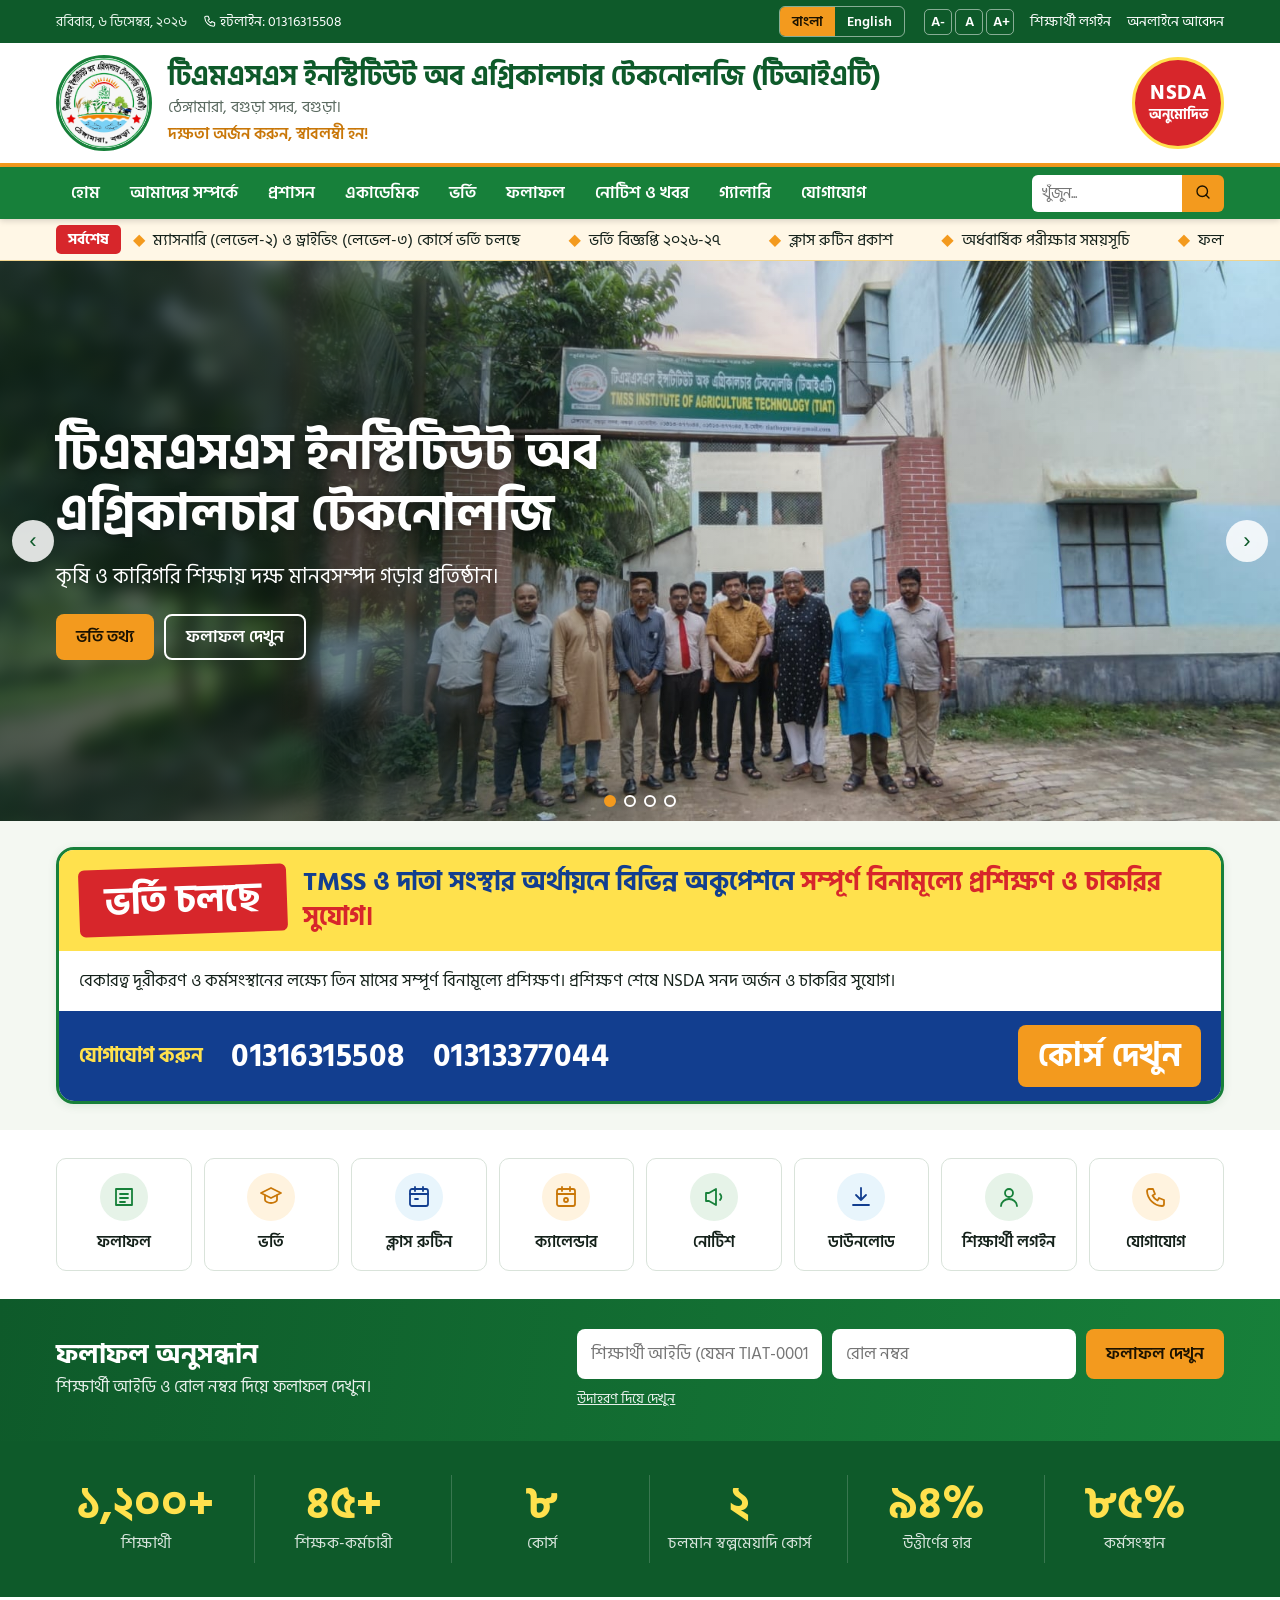
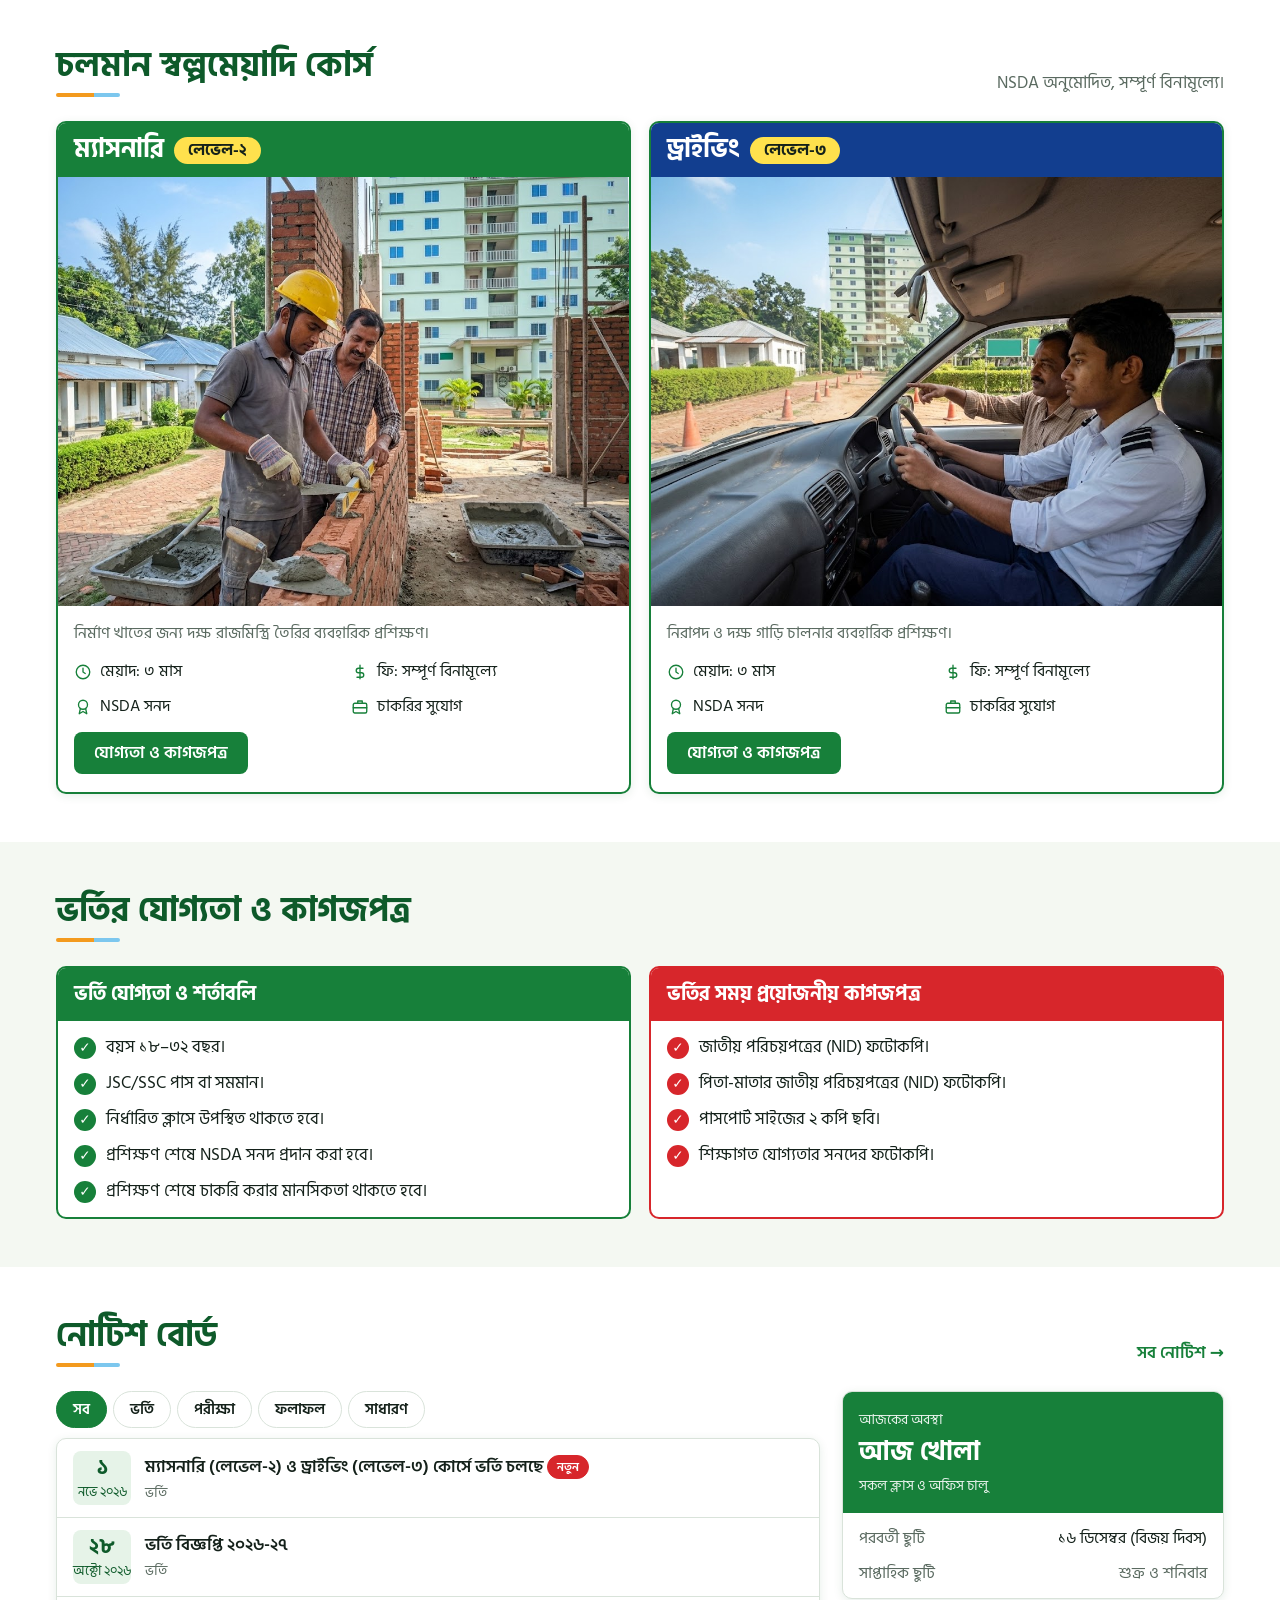
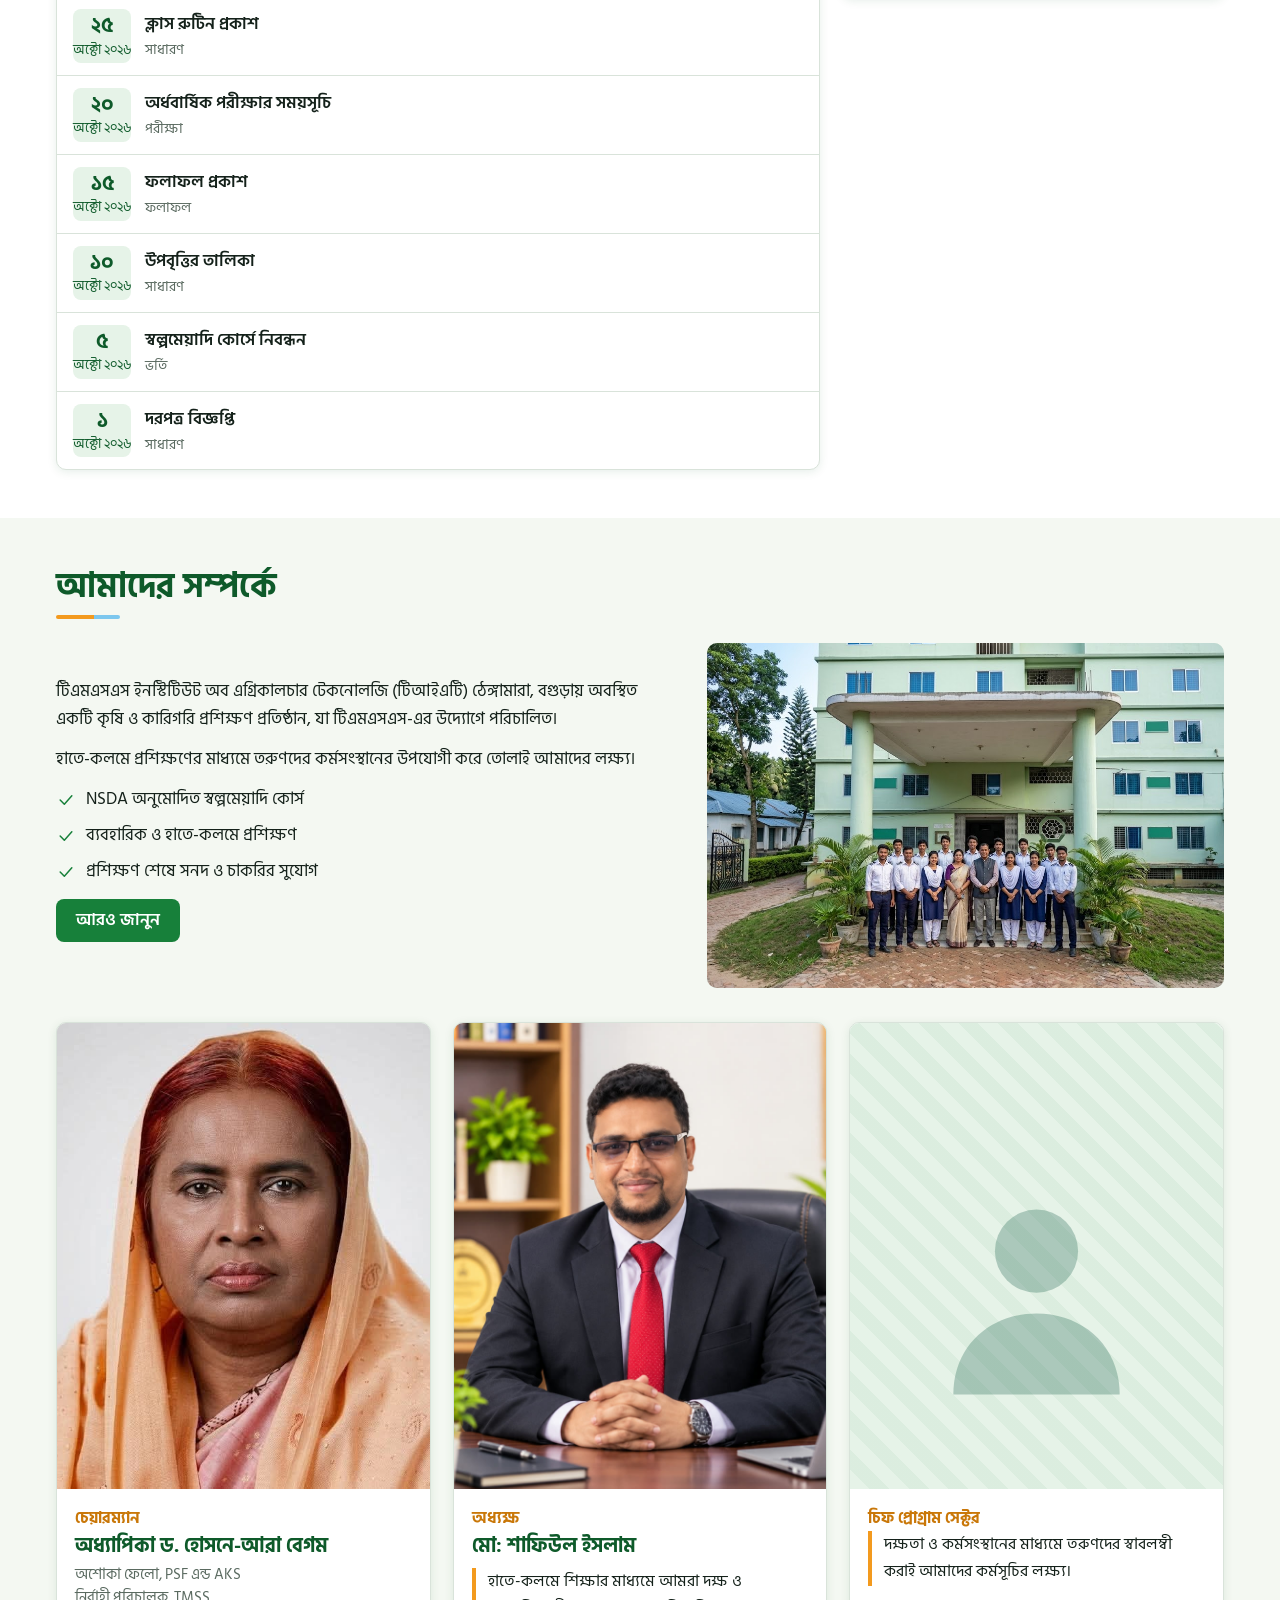
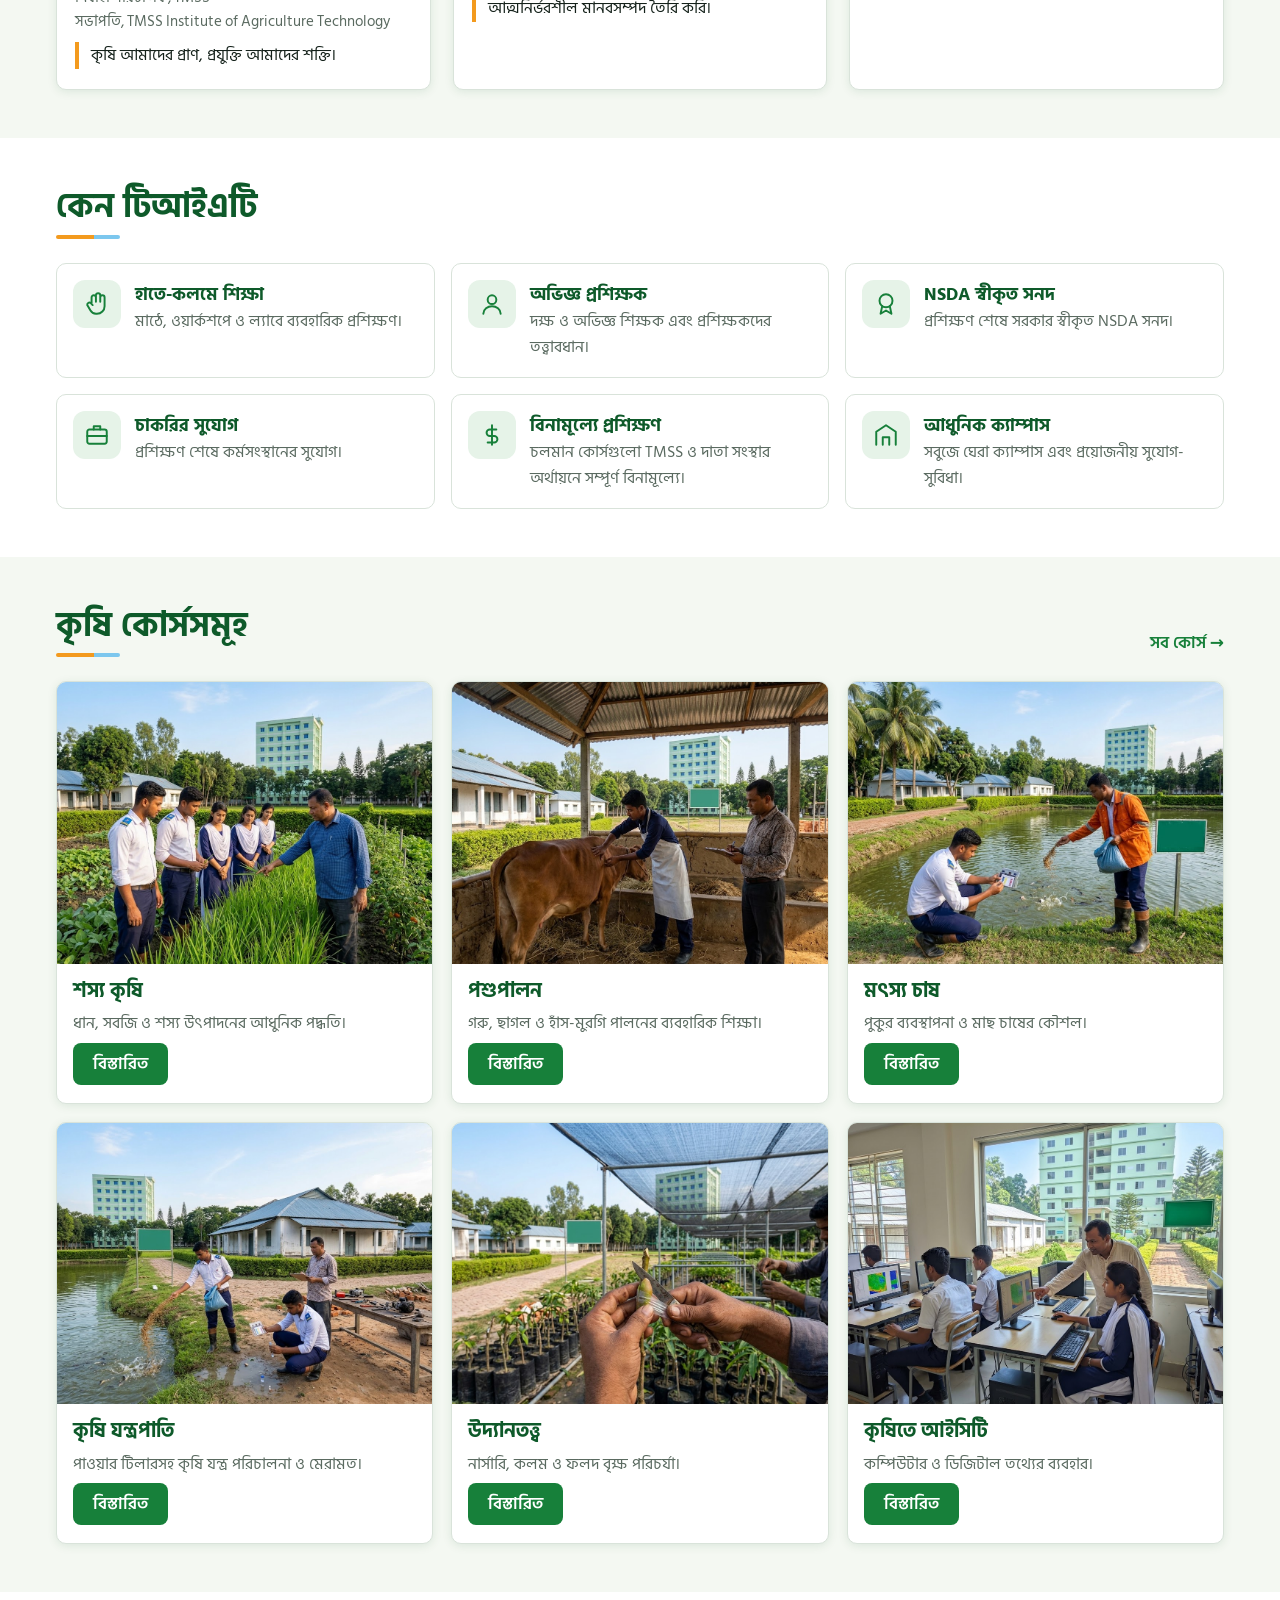
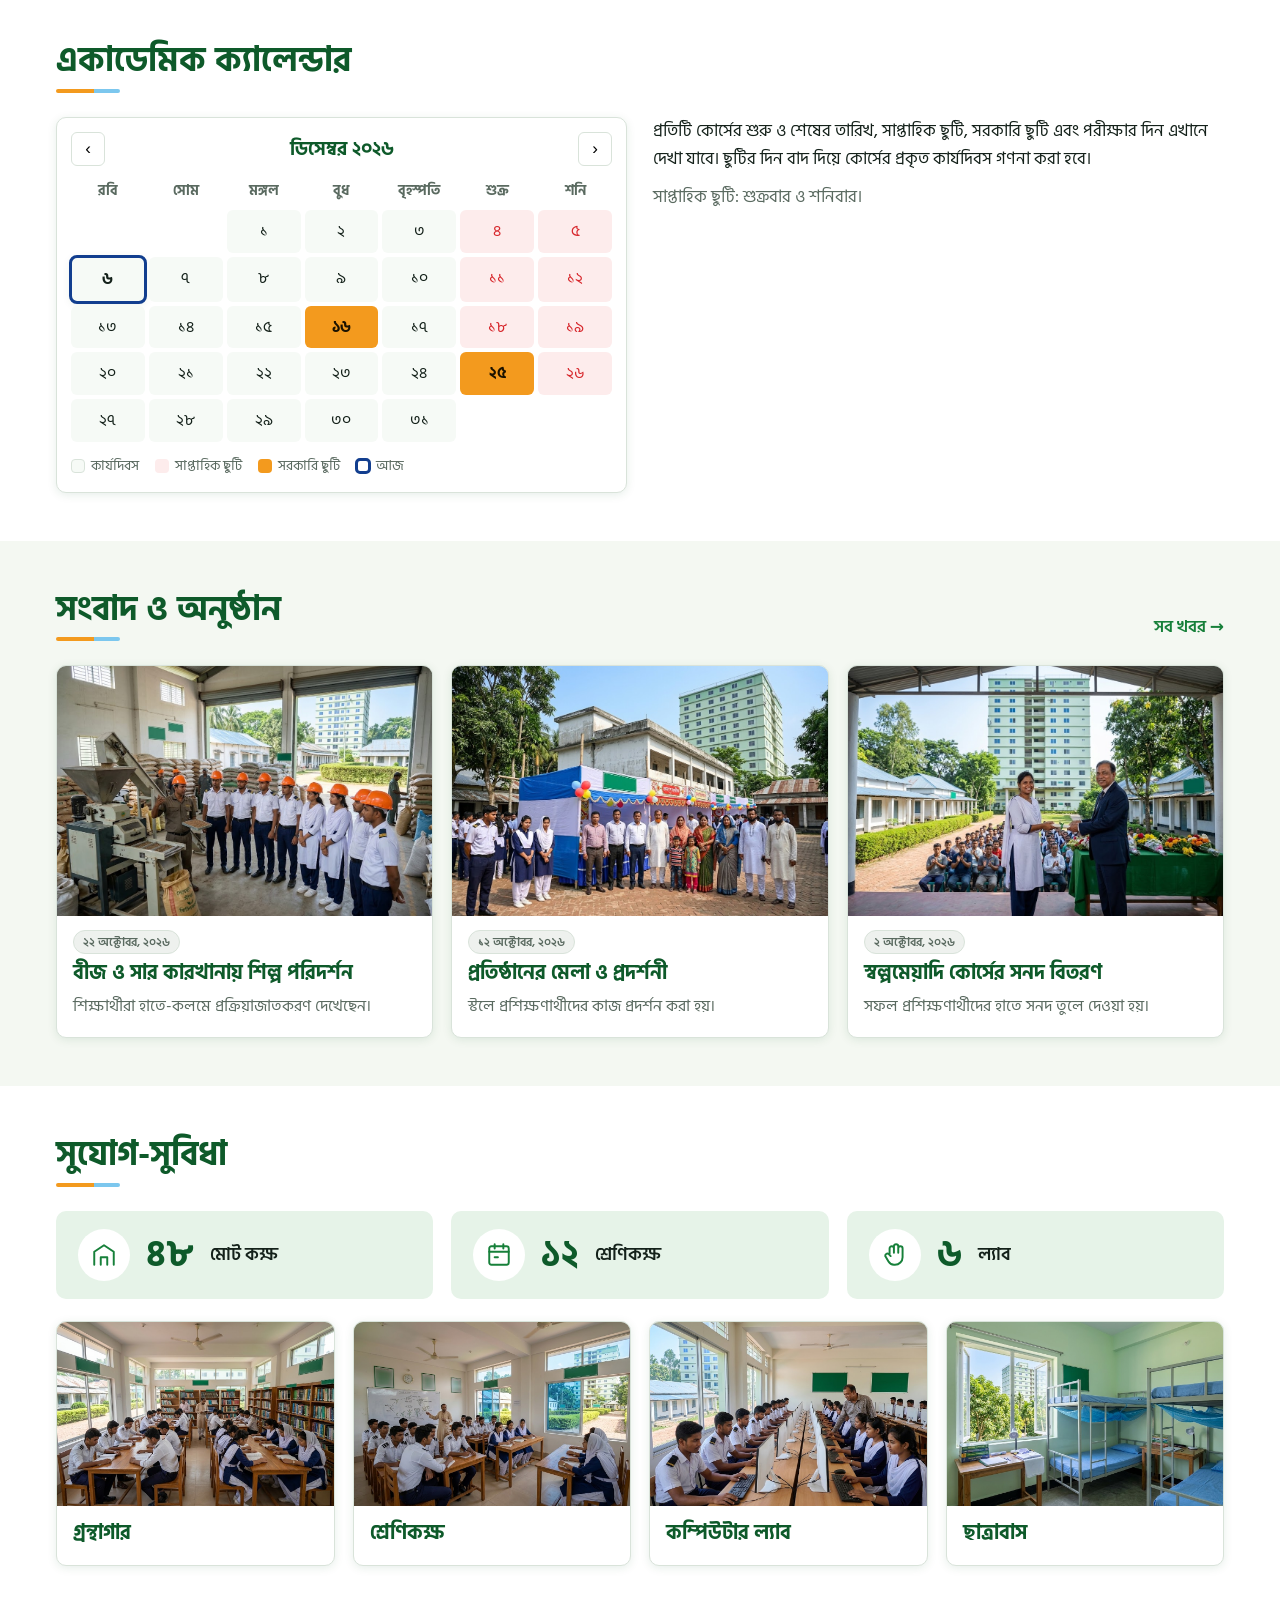
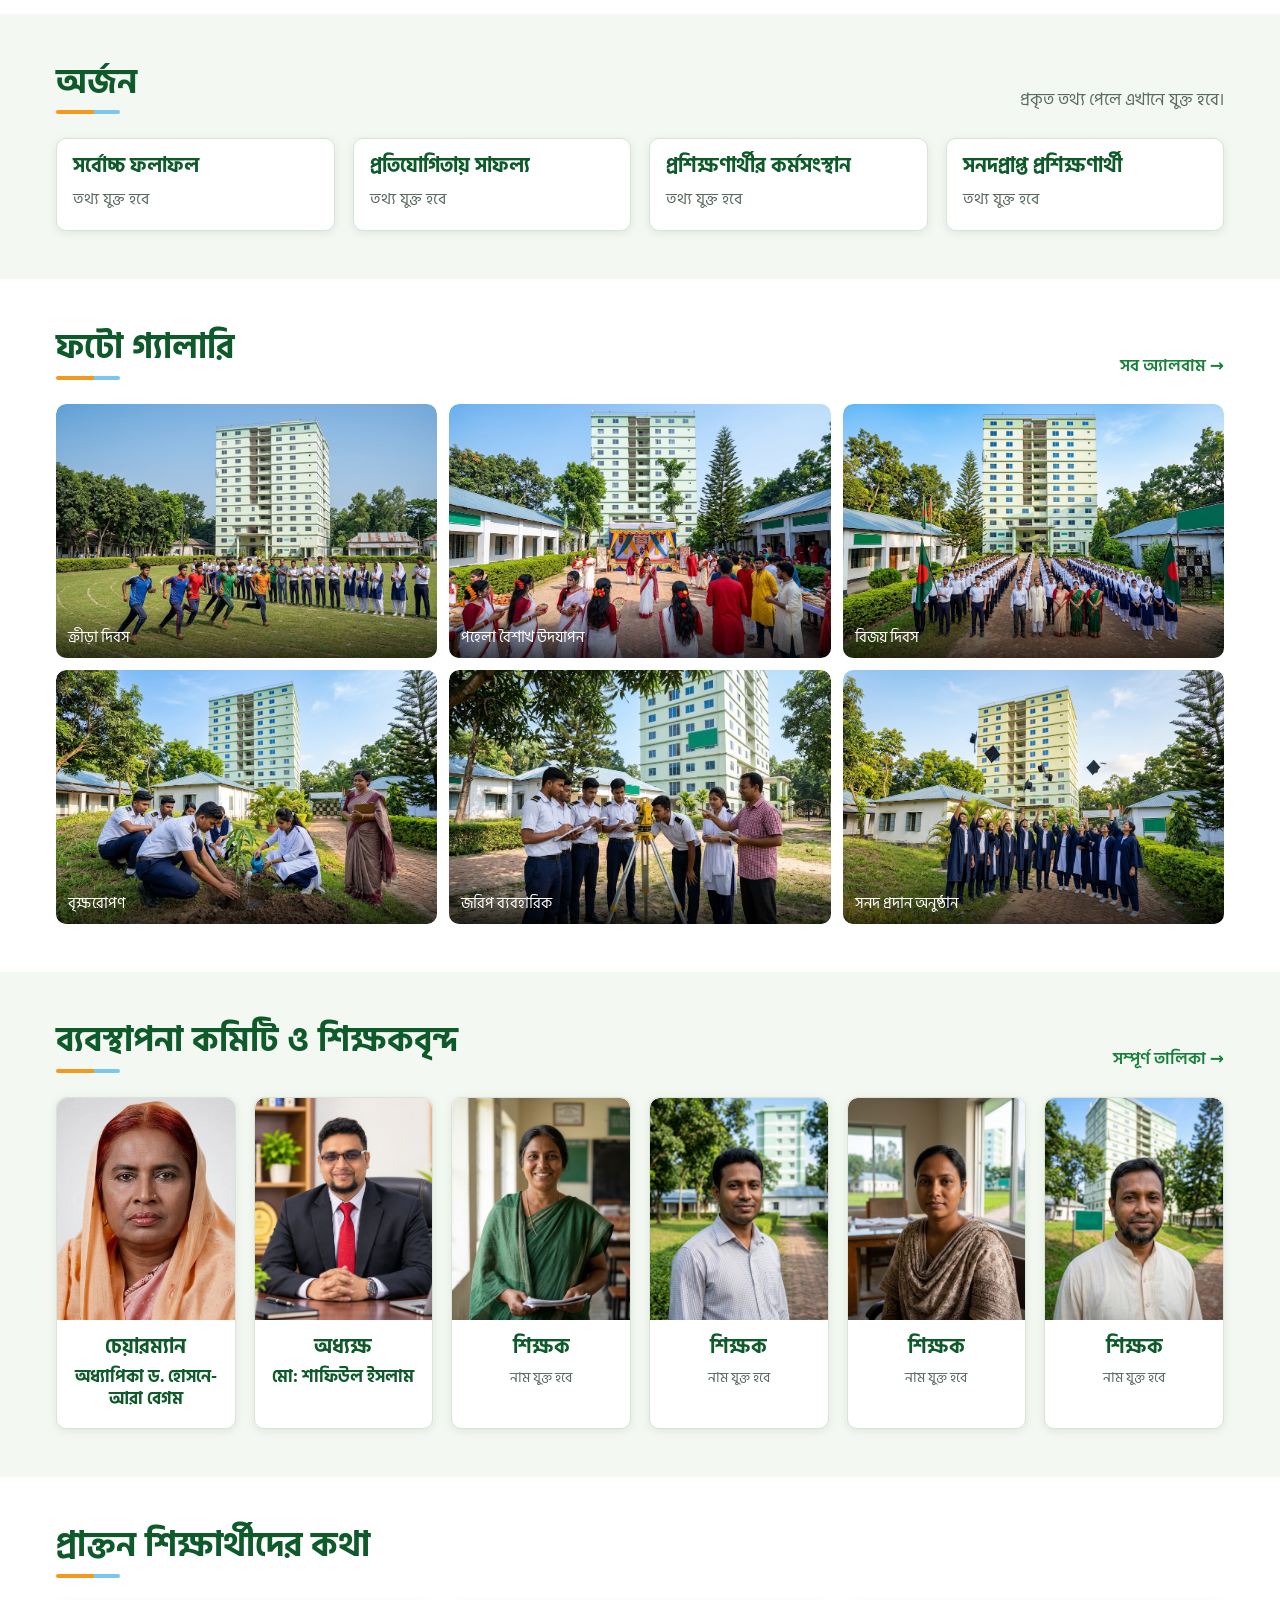
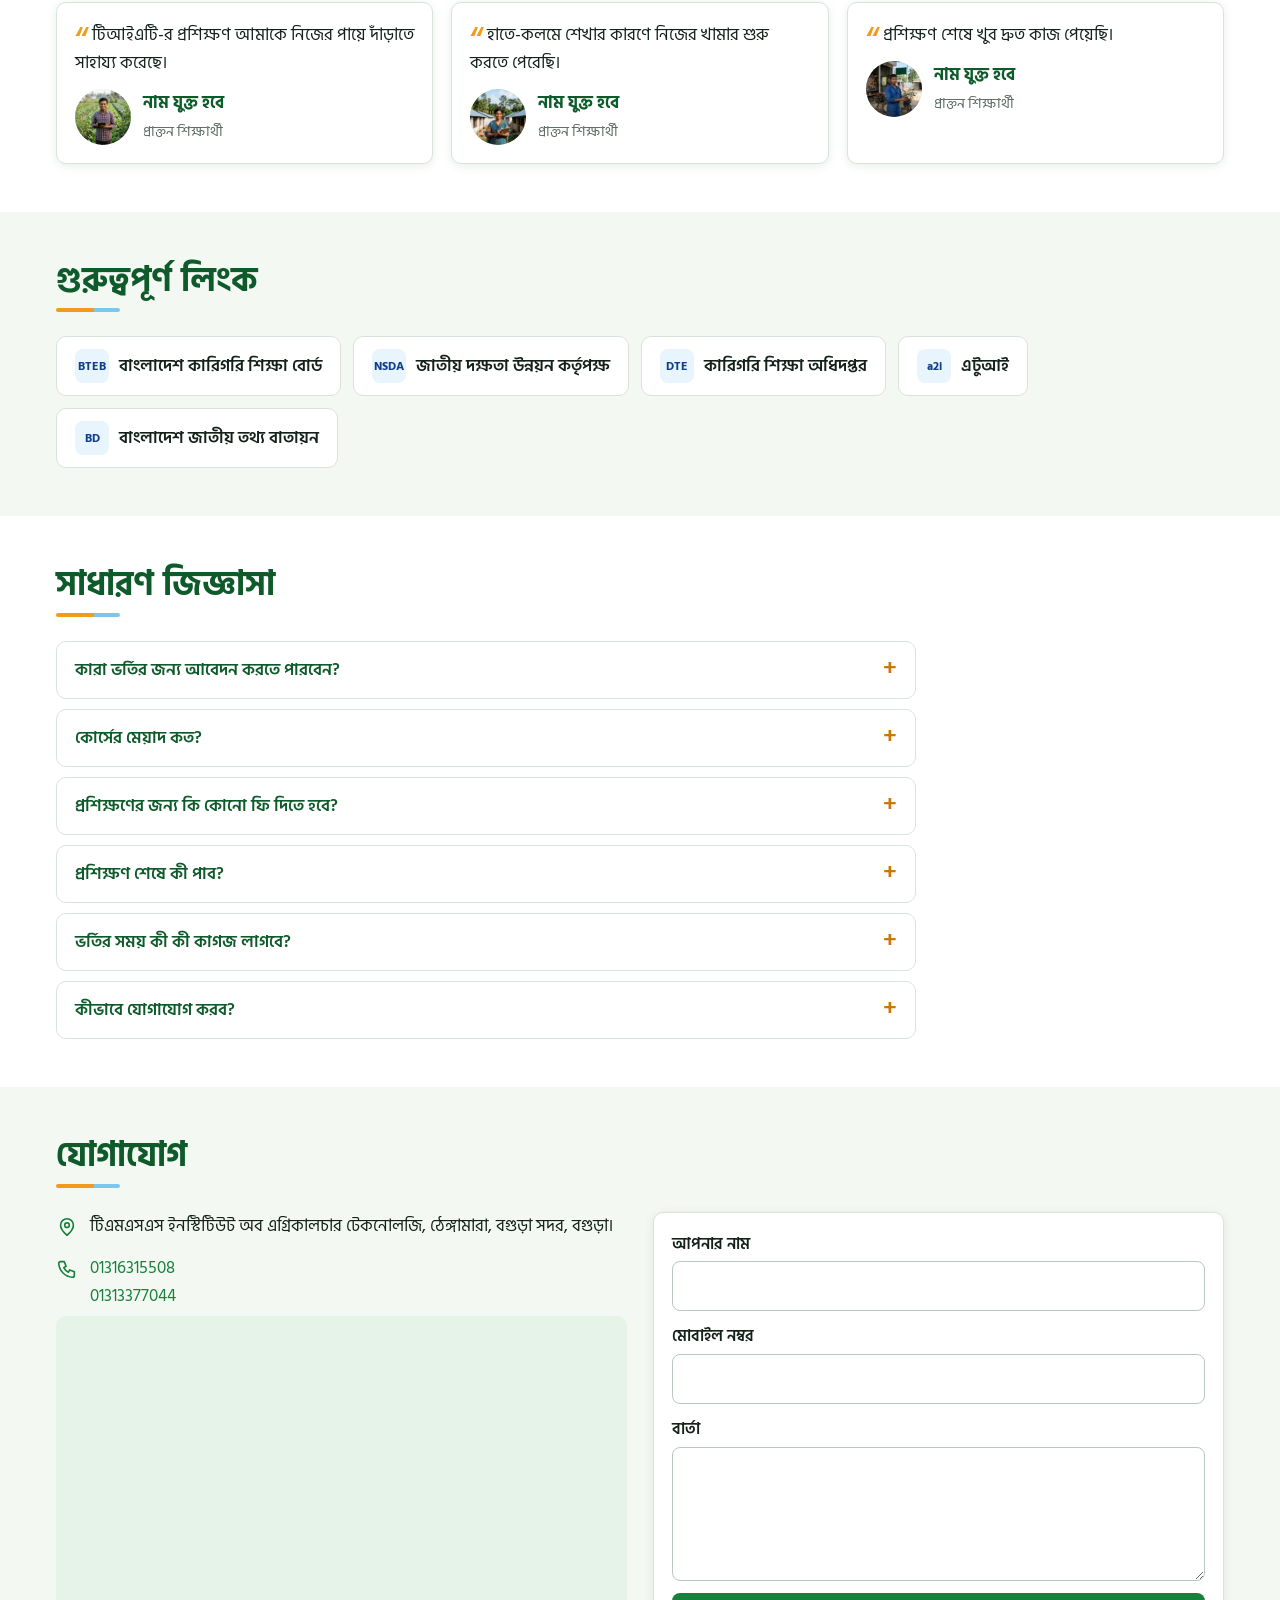
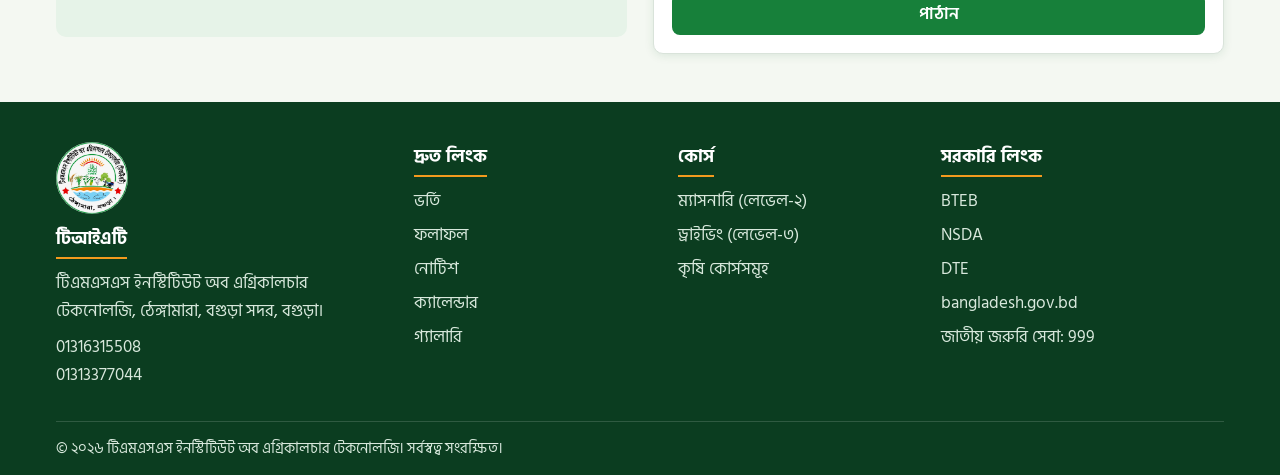
==== commit ae7ffa3d: "Principal name: Md. Shafiul Islam" ====
--- a/index.html
+++ b/index.html
@@ -226,7 +226,7 @@
   </div>
   <div class="leaders" id="leaders">
     <article class="leader"><div class="ph " style="--r:4/5" data-img="chairman" role="img" aria-label="Chairman"><span class="ph-label"><svg viewBox="0 0 24 24" fill="none" stroke="currentColor" stroke-width="1.8" stroke-linecap="round" stroke-linejoin="round" aria-hidden="true" ><rect x="3" y="4" width="18" height="16" rx="2"/><circle cx="9" cy="10" r="2"/><path d="m21 16-5-5-8 8"/></svg><span>Chairman</span><small>images/chairman.jpg</small></span></div><div class="lbody"><h3><span class="bn">চেয়ারম্যান</span><span class="en">Chairman</span></h3><span class="nm"><span class="bn">অধ্যাপিকা ড. হোসনে-আরা বেগম</span><span class="en">Professor Dr. Hosne-Ara Begum</span></span><ul class="dg"><li><span class="bn">অশোকা ফেলো, PSF এন্ড AKS</span><span class="en">Ashoka Fellow, PSF and AKS</span></li><li><span class="bn">নির্বাহী পরিচালক, TMSS</span><span class="en">Executive Director, TMSS</span></li><li><span class="bn">সভাপতি, TMSS Institute of Agriculture Technology</span><span class="en">President, TMSS Institute of Agriculture Technology</span></li></ul><blockquote><span class="bn">কৃষি আমাদের প্রাণ, প্রযুক্তি আমাদের শক্তি।</span><span class="en">Agriculture is our life, technology is our strength.</span></blockquote></div></article>
-    <article class="leader"><div class="ph " style="--r:4/5" data-img="principal" role="img" aria-label="Principal"><span class="ph-label"><svg viewBox="0 0 24 24" fill="none" stroke="currentColor" stroke-width="1.8" stroke-linecap="round" stroke-linejoin="round" aria-hidden="true" ><rect x="3" y="4" width="18" height="16" rx="2"/><circle cx="9" cy="10" r="2"/><path d="m21 16-5-5-8 8"/></svg><span>Principal</span><small>images/principal.jpg</small></span></div><div class="lbody"><h3><span class="bn">অধ্যক্ষ</span><span class="en">Principal</span></h3><span class="nm"><span class="bn">শাফিউল ইসলাম শাফি</span><span class="en">Shafiul Islam Shafi</span></span><blockquote><span class="bn">হাতে-কলমে শিক্ষার মাধ্যমে আমরা দক্ষ ও আত্মনির্ভরশীল মানবসম্পদ তৈরি করি।</span><span class="en">Through hands-on learning we build skilled, self-reliant people.</span></blockquote></div></article>
+    <article class="leader"><div class="ph " style="--r:4/5" data-img="principal" role="img" aria-label="Principal"><span class="ph-label"><svg viewBox="0 0 24 24" fill="none" stroke="currentColor" stroke-width="1.8" stroke-linecap="round" stroke-linejoin="round" aria-hidden="true" ><rect x="3" y="4" width="18" height="16" rx="2"/><circle cx="9" cy="10" r="2"/><path d="m21 16-5-5-8 8"/></svg><span>Principal</span><small>images/principal.jpg</small></span></div><div class="lbody"><h3><span class="bn">অধ্যক্ষ</span><span class="en">Principal</span></h3><span class="nm"><span class="bn">মো: শাফিউল ইসলাম</span><span class="en">Md. Shafiul Islam</span></span><blockquote><span class="bn">হাতে-কলমে শিক্ষার মাধ্যমে আমরা দক্ষ ও আত্মনির্ভরশীল মানবসম্পদ তৈরি করি।</span><span class="en">Through hands-on learning we build skilled, self-reliant people.</span></blockquote></div></article>
     <article class="leader"><div class="ph sil" style="--r:4/5" data-img="chief-program" role="img" aria-label="Chief Program Sector"><span class="ph-label"><svg viewBox="0 0 24 24" fill="none" stroke="currentColor" stroke-width="1.8" stroke-linecap="round" stroke-linejoin="round" aria-hidden="true" ><rect x="3" y="4" width="18" height="16" rx="2"/><circle cx="9" cy="10" r="2"/><path d="m21 16-5-5-8 8"/></svg><span>Chief Program Sector</span><small>images/chief-program.jpg</small></span></div><div class="lbody"><h3><span class="bn">চিফ প্রোগ্রাম সেক্টর</span><span class="en">Chief Program Sector</span></h3><blockquote><span class="bn">দক্ষতা ও কর্মসংস্থানের মাধ্যমে তরুণদের স্বাবলম্বী করাই আমাদের কর্মসূচির লক্ষ্য।</span><span class="en">Our programs aim to make young people self-reliant through skills and jobs.</span></blockquote></div></article>
   </div>
 </div></section>
@@ -333,7 +333,7 @@
   <div class="sec-head"><h2><span class="bn">ব্যবস্থাপনা কমিটি ও শিক্ষকবৃন্দ</span><span class="en">Management committee and teachers</span></h2><a class="more" href="#" data-soon><span class="bn">সম্পূর্ণ তালিকা</span><span class="en">Full list</span> →</a></div>
   <div class="grid g6">
     <article class="card person"><div class="ph " style="--r:4/5" data-img="chairman" role="img" aria-label="Chairman"><span class="ph-label"><svg viewBox="0 0 24 24" fill="none" stroke="currentColor" stroke-width="1.8" stroke-linecap="round" stroke-linejoin="round" aria-hidden="true" ><rect x="3" y="4" width="18" height="16" rx="2"/><circle cx="9" cy="10" r="2"/><path d="m21 16-5-5-8 8"/></svg><span>Chairman</span><small>images/chairman.jpg</small></span></div><div class="card-body"><h3><span class="bn">চেয়ারম্যান</span><span class="en">Chairman</span></h3><span class="nm"><span class="bn">অধ্যাপিকা ড. হোসনে-আরা বেগম</span><span class="en">Professor Dr. Hosne-Ara Begum</span></span></div></article>
-    <article class="card person"><div class="ph " style="--r:4/5" data-img="principal" role="img" aria-label="Principal"><span class="ph-label"><svg viewBox="0 0 24 24" fill="none" stroke="currentColor" stroke-width="1.8" stroke-linecap="round" stroke-linejoin="round" aria-hidden="true" ><rect x="3" y="4" width="18" height="16" rx="2"/><circle cx="9" cy="10" r="2"/><path d="m21 16-5-5-8 8"/></svg><span>Principal</span><small>images/principal.jpg</small></span></div><div class="card-body"><h3><span class="bn">অধ্যক্ষ</span><span class="en">Principal</span></h3><span class="nm"><span class="bn">শাফিউল ইসলাম শাফি</span><span class="en">Shafiul Islam Shafi</span></span></div></article>
+    <article class="card person"><div class="ph " style="--r:4/5" data-img="principal" role="img" aria-label="Principal"><span class="ph-label"><svg viewBox="0 0 24 24" fill="none" stroke="currentColor" stroke-width="1.8" stroke-linecap="round" stroke-linejoin="round" aria-hidden="true" ><rect x="3" y="4" width="18" height="16" rx="2"/><circle cx="9" cy="10" r="2"/><path d="m21 16-5-5-8 8"/></svg><span>Principal</span><small>images/principal.jpg</small></span></div><div class="card-body"><h3><span class="bn">অধ্যক্ষ</span><span class="en">Principal</span></h3><span class="nm"><span class="bn">মো: শাফিউল ইসলাম</span><span class="en">Md. Shafiul Islam</span></span></div></article>
     <article class="card person"><div class="ph " style="--r:4/5" data-img="teacher-1" role="img" aria-label="Teacher"><span class="ph-label"><svg viewBox="0 0 24 24" fill="none" stroke="currentColor" stroke-width="1.8" stroke-linecap="round" stroke-linejoin="round" aria-hidden="true" ><rect x="3" y="4" width="18" height="16" rx="2"/><circle cx="9" cy="10" r="2"/><path d="m21 16-5-5-8 8"/></svg><span>Teacher</span><small>images/teacher-1.jpg</small></span></div><div class="card-body"><h3><span class="bn">শিক্ষক</span><span class="en">Teacher</span></h3><small><span class="bn">নাম যুক্ত হবে</span><span class="en">Name to be added</span></small></div></article>
     <article class="card person"><div class="ph " style="--r:4/5" data-img="teacher-2" role="img" aria-label="Teacher"><span class="ph-label"><svg viewBox="0 0 24 24" fill="none" stroke="currentColor" stroke-width="1.8" stroke-linecap="round" stroke-linejoin="round" aria-hidden="true" ><rect x="3" y="4" width="18" height="16" rx="2"/><circle cx="9" cy="10" r="2"/><path d="m21 16-5-5-8 8"/></svg><span>Teacher</span><small>images/teacher-2.jpg</small></span></div><div class="card-body"><h3><span class="bn">শিক্ষক</span><span class="en">Teacher</span></h3><small><span class="bn">নাম যুক্ত হবে</span><span class="en">Name to be added</span></small></div></article>
     <article class="card person"><div class="ph " style="--r:4/5" data-img="teacher-3" role="img" aria-label="Teacher"><span class="ph-label"><svg viewBox="0 0 24 24" fill="none" stroke="currentColor" stroke-width="1.8" stroke-linecap="round" stroke-linejoin="round" aria-hidden="true" ><rect x="3" y="4" width="18" height="16" rx="2"/><circle cx="9" cy="10" r="2"/><path d="m21 16-5-5-8 8"/></svg><span>Teacher</span><small>images/teacher-3.jpg</small></span></div><div class="card-body"><h3><span class="bn">শিক্ষক</span><span class="en">Teacher</span></h3><small><span class="bn">নাম যুক্ত হবে</span><span class="en">Name to be added</span></small></div></article>
--- a/css/style.css
+++ b/css/style.css
@@ -447,3 +447,26 @@
 .fc b{font-size:2.2rem;line-height:1;color:var(--green-d);font-variant-numeric:tabular-nums}
 .fc span{color:var(--ink);font-weight:600;font-size:1.05rem}
 @media (max-width:640px){.fcount{grid-template-columns:1fr}.fc b{font-size:1.9rem}}
+
+/* first hero slide: keep the people in view when the photo is cropped */
+.slide:first-child .ph img{object-position:46% 68%}
+
+/* first hero slide: the photo sits on the right and fades into the green, text stays on the left, faces stay clear */
+.slide:first-child .ph img{top:0;bottom:0;right:0;left:auto;width:78%;height:100%;object-position:72% 60%;-webkit-mask-image:linear-gradient(90deg,transparent 0,#000 12%);mask-image:linear-gradient(90deg,transparent 0,#000 12%)}
+@media (max-width:820px){
+  .slide:first-child .ph img{top:auto;bottom:0;left:0;right:0;width:100%;height:44%;object-position:50% 62%;-webkit-mask-image:linear-gradient(180deg,transparent 0,#000 30%);mask-image:linear-gradient(180deg,transparent 0,#000 30%)}
+  .slide:first-child .slide-body{align-items:flex-start;padding-top:26px}
+  .slide:first-child::after{background:linear-gradient(180deg,rgba(6,35,18,.35),rgba(6,35,18,0) 60%)}
+  .slides{height:540px}
+}
+
+/* first hero slide: a soft blurred copy of the same photo fills the whole slide, so the original gradient sits over a full picture */
+.slide:first-child .ph.loaded::before{display:block;content:"";position:absolute;inset:-24px;background:url(../images/hero-1-campus.jpg) 60% 62%/cover no-repeat;filter:blur(16px) saturate(1.05)}
+
+/* first slide, final: the photo shows through the whole slide; the gradient is light enough to see it, strong enough to read the text */
+.slide:first-child::after{background:linear-gradient(90deg,rgba(6,35,18,.62) 0%,rgba(6,35,18,.36) 30%,rgba(6,35,18,.10) 62%,rgba(6,35,18,0) 100%)}
+.slide:first-child .ph.loaded::before{filter:blur(9px) saturate(1.08)}
+.slide:first-child .ph img{-webkit-mask-image:linear-gradient(90deg,transparent 0,#000 24%);mask-image:linear-gradient(90deg,transparent 0,#000 24%)}
+@media (max-width:820px){
+  .slide:first-child::after{background:linear-gradient(180deg,rgba(6,35,18,.45),rgba(6,35,18,.1) 60%,rgba(6,35,18,0))}
+}
